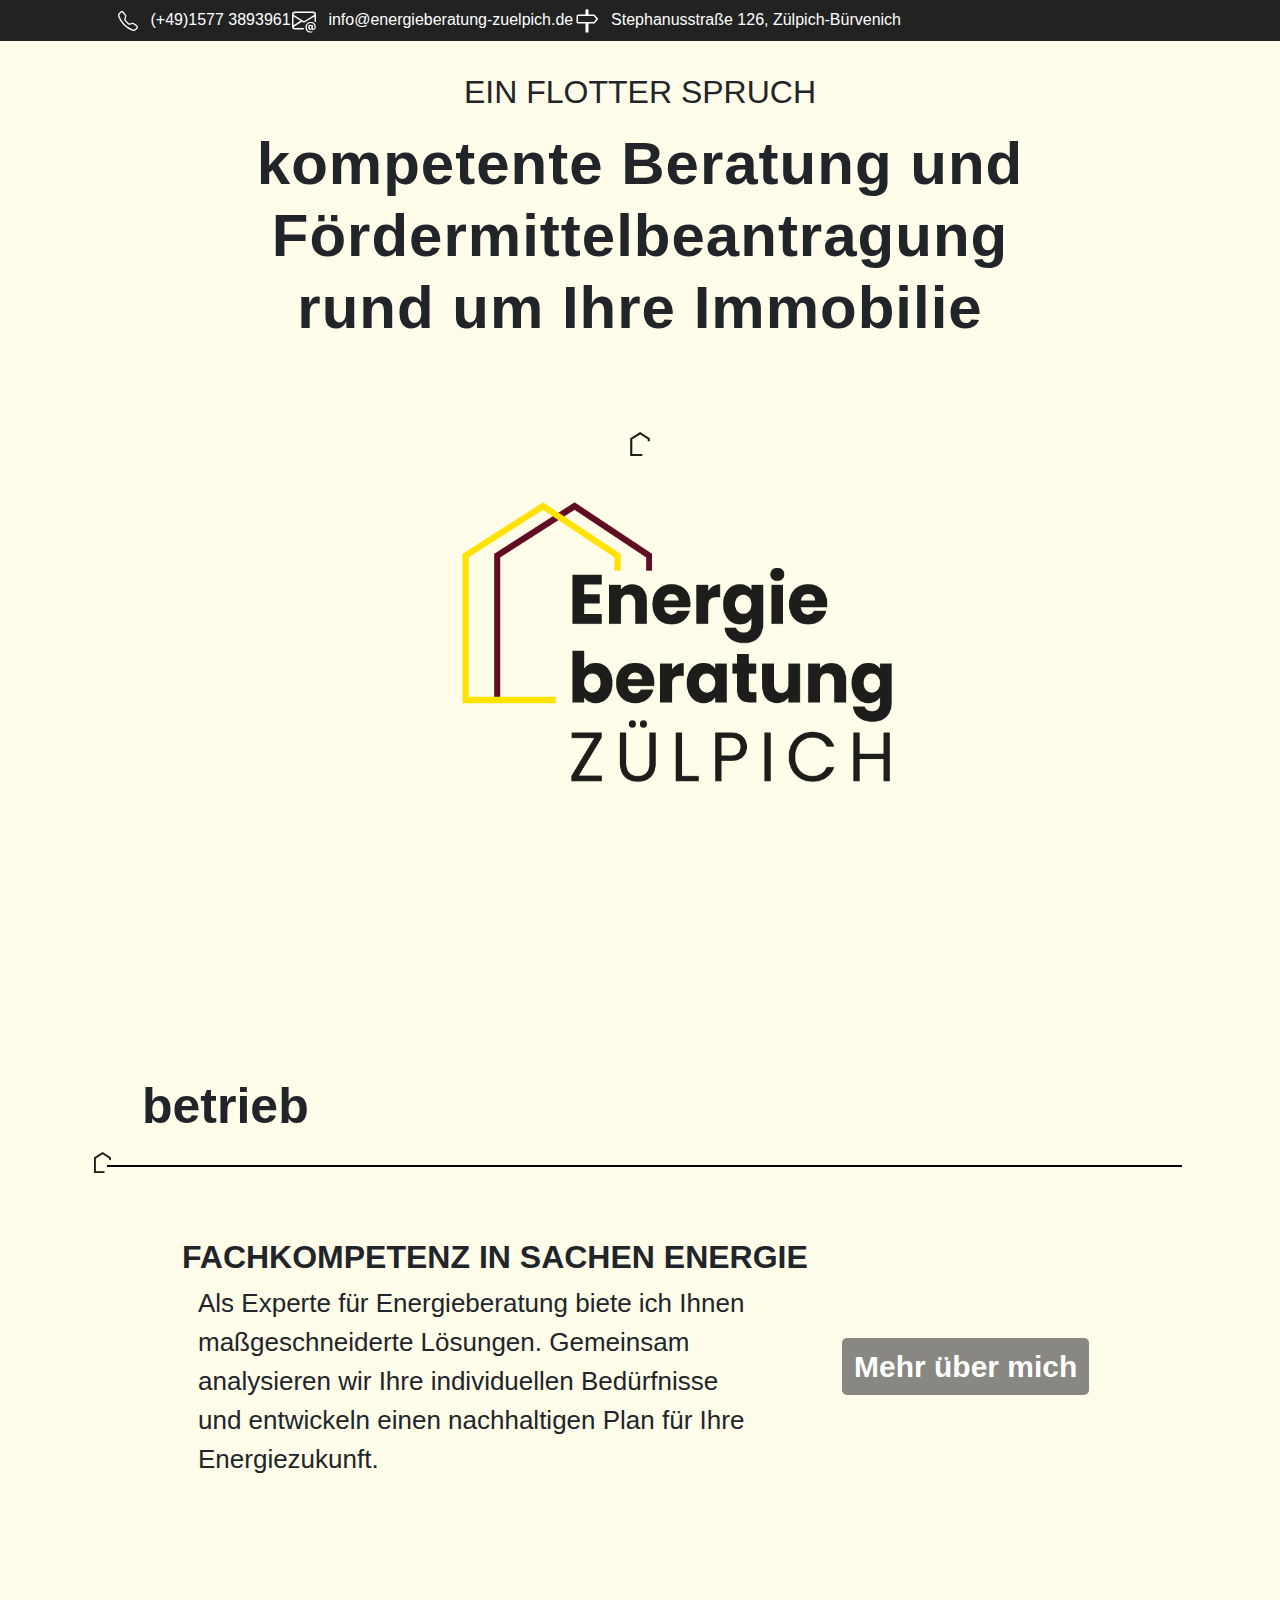
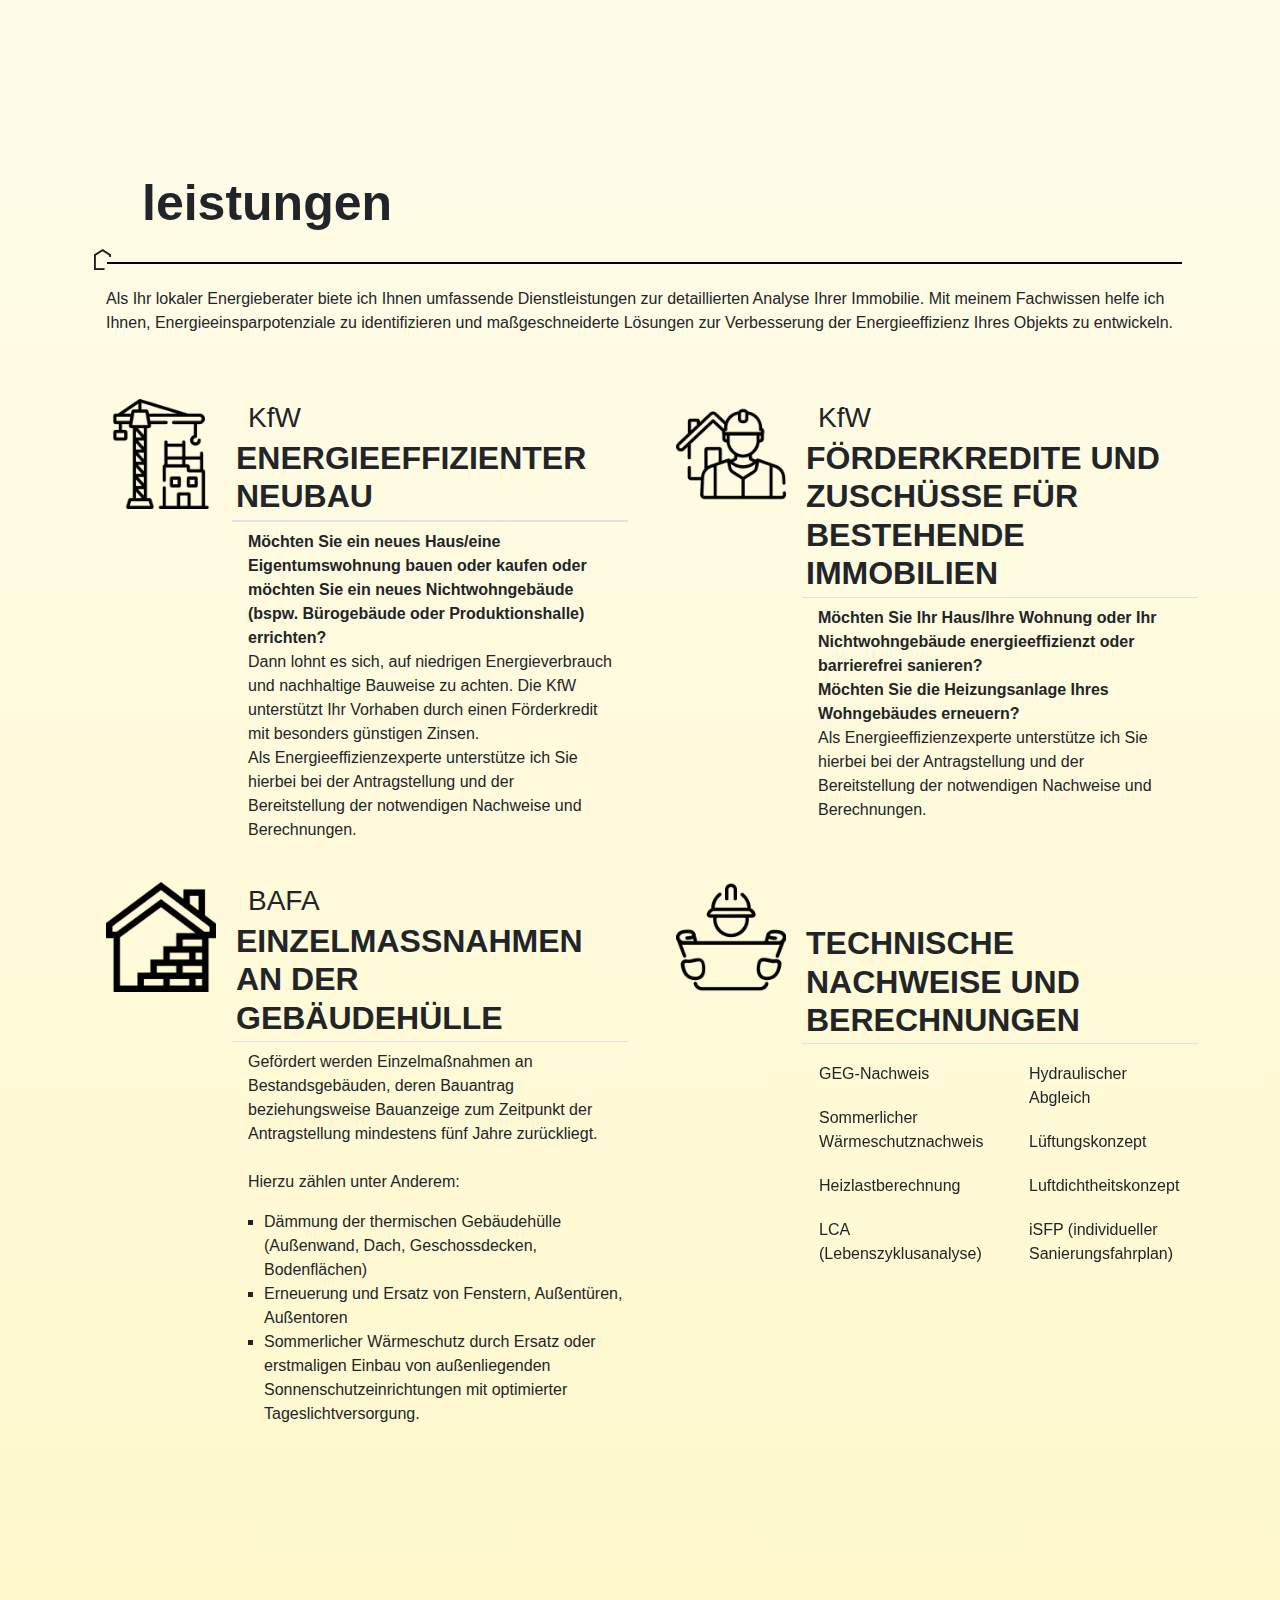
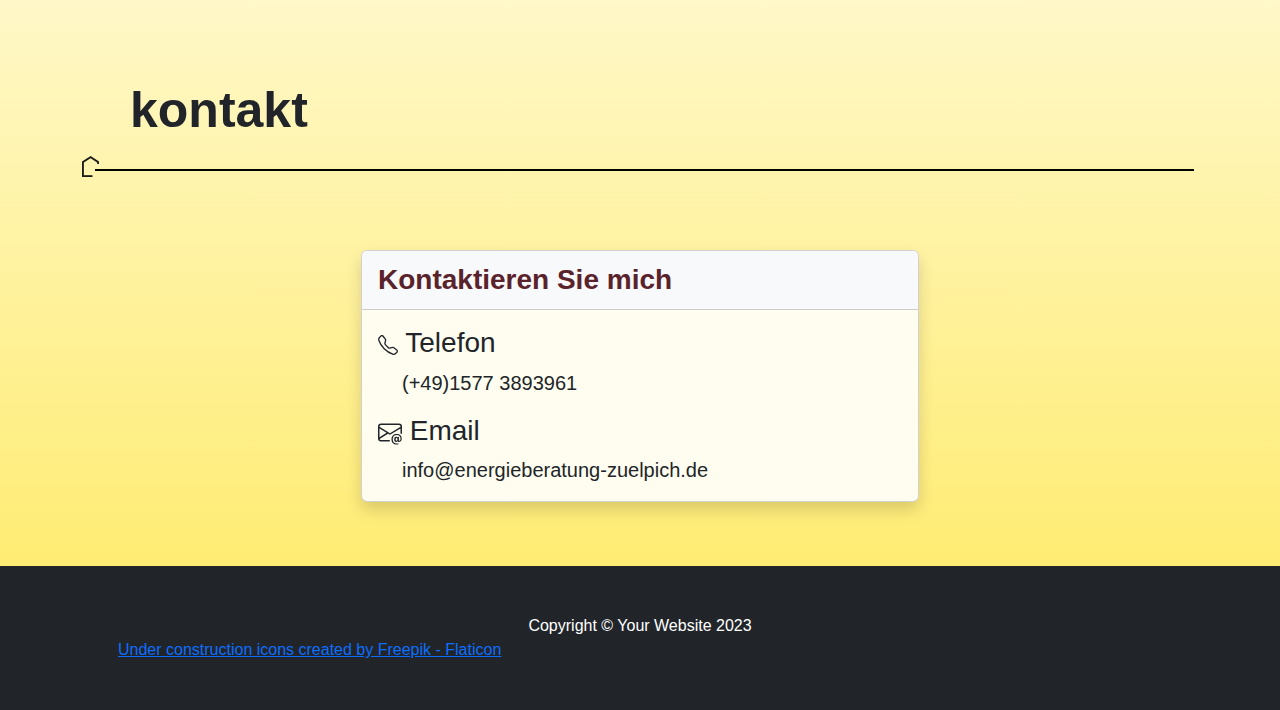
==== index.html @ c2e5af27 "design update;" ====
<!doctype html>
<html lang="en">
  <head>
    <meta charset="utf-8" />
    <meta
      name="viewport"
      content="width=device-width, initial-scale=1, shrink-to-fit=no"
    />
    <meta name="description" content="" />
    <meta name="author" content="" />
    <title>Business Frontpage - Start Bootstrap Template</title>
    <!-- Favicon-->
    <link rel="icon" type="image/x-icon" href="assets/favicon.ico" />
    <!-- Bootstrap icons-->
    <link
      href="https://cdn.jsdelivr.net/npm/bootstrap-icons@1.4.1/font/bootstrap-icons.css"
      rel="stylesheet"
    />
    <!-- Core theme CSS (includes Bootstrap)-->
    <link href="css/styles.css" rel="stylesheet" />

    <style>

    </style>
    <link rel="stylesheet" href="css/main.css" />
    <link rel="stylesheet" href="css/title.css" />
    <link rel="stylesheet" href="css/line.css" />
    <link rel="stylesheet" href="css/headline.css" />
  </head>
  <body>

    <div class="offcanvas offcanvas-end about-offcanvas w-50" tabindex="-1" id="offcanvasExample" aria-labelledby="offcanvasExampleLabel">
      <div class="offcanvas-header">
        <!--<h5 class="about-title text-uppercase border-bottom border-2 mt-3 ms-1" id="offcanvasExampleLabel">Über mich</h5>-->
        <h1 class="pb-3 fw-bold section-divider">über mich</h1>
        <button type="button" class="btn-close" data-bs-dismiss="offcanvas" aria-label="Close"></button>
      </div>
      <div class="offcanvas-body">
        <span class="h3 ms-3 fw-bold text-uppercase">
          Stefan Foemer
        </span>
        <p class="about-text pt-3 ps-3 text-start">
          
          Als Energieberater stehe ich Ihnen mit einer umfassenden Ausbildung zur Seite. 
          <img src="assets/IMG_4346.jpg" class="about-image m-4" alt="author" height="200rem" />
        </p>
        <p class="about-text ps-3 text-start">
          Nach dem Abschluss meines dualen Bachelorstudiums in Bauingenieurwesen bei der <b>Deutschen Bahn AG</b> und der
          <b>Bergischen Universität Wuppertal</b>, absolvierte ich mein Masterstudium in Bauingenieurwesen an der <b>RWTH Aaachen</b>.
        </p>
        <p class="about-text ps-3 text-start">
          Beruflich habe ich seit 2012 regelmäßig <b>Schreinermeister Christoph Hoscheid</b> bei Montagearbeiten zur Seite gestanden.
          Nach meiner dreijährigen Werkstudententätigkeit in der Energieberatung im <b>Ingenieurbüro Blaschke</b> in Herzogenrath fing ich 
          die Bauleitung im <b>Ingenieurbüro Monath</b> in Kreuzau an, in der ich bis heute tätig bin. 
        </p>
        <p class="about-text ps-3 text-start">
          Seit 2023 bin selbstständiger Energieberater mit der <b>Energieberatung-Zülpich</b>.

        </p>
      </div>
      </div>
    </div>


    <!-- Responsive navbar-->

    <nav class="navbar navbar-expand-lg navbar-dark">
      <div class="container d-flex px-5">
        <div class="col-9 d-flex justify-content-between">
          <div>
            <svg
              xmlns="http://www.w3.org/2000/svg"
              width="20"
              height="20"
              fill="white"
              class="bi bi-telephone"
              viewBox="0 0 16 16"
            >
              <path
                d="M3.654 1.328a.678.678 0 0 0-1.015-.063L1.605 2.3c-.483.484-.661 1.169-.45 1.77a17.6 17.6 0 0 0 4.168 6.608 17.6 17.6 0 0 0 6.608 4.168c.601.211 1.286.033 1.77-.45l1.034-1.034a.678.678 0 0 0-.063-1.015l-2.307-1.794a.68.68 0 0 0-.58-.122l-2.19.547a1.75 1.75 0 0 1-1.657-.459L5.482 8.062a1.75 1.75 0 0 1-.46-1.657l.548-2.19a.68.68 0 0 0-.122-.58zM1.884.511a1.745 1.745 0 0 1 2.612.163L6.29 2.98c.329.423.445.974.315 1.494l-.547 2.19a.68.68 0 0 0 .178.643l2.457 2.457a.68.68 0 0 0 .644.178l2.189-.547a1.75 1.75 0 0 1 1.494.315l2.306 1.794c.829.645.905 1.87.163 2.611l-1.034 1.034c-.74.74-1.846 1.065-2.877.702a18.6 18.6 0 0 1-7.01-4.42 18.6 18.6 0 0 1-4.42-7.009c-.362-1.03-.037-2.137.703-2.877z"
              />
            </svg>
            <span class="text-white ms-2">(+49)1577 3893961</span>
          </div>
          <div>
            <svg
              xmlns="http://www.w3.org/2000/svg"
              width="24"
              height="25"
              fill="white"
              class="bi bi-envelope-at"
              viewBox="0 0 16 16"
            >
              <path
                d="M2 2a2 2 0 0 0-2 2v8.01A2 2 0 0 0 2 14h5.5a.5.5 0 0 0 0-1H2a1 1 0 0 1-.966-.741l5.64-3.471L8 9.583l7-4.2V8.5a.5.5 0 0 0 1 0V4a2 2 0 0 0-2-2zm3.708 6.208L1 11.105V5.383zM1 4.217V4a1 1 0 0 1 1-1h12a1 1 0 0 1 1 1v.217l-7 4.2z"
              />
              <path
                d="M14.247 14.269c1.01 0 1.587-.857 1.587-2.025v-.21C15.834 10.43 14.64 9 12.52 9h-.035C10.42 9 9 10.36 9 12.432v.214C9 14.82 10.438 16 12.358 16h.044c.594 0 1.018-.074 1.237-.175v-.73c-.245.11-.673.18-1.18.18h-.044c-1.334 0-2.571-.788-2.571-2.655v-.157c0-1.657 1.058-2.724 2.64-2.724h.04c1.535 0 2.484 1.05 2.484 2.326v.118c0 .975-.324 1.39-.639 1.39-.232 0-.41-.148-.41-.42v-2.19h-.906v.569h-.03c-.084-.298-.368-.63-.954-.63-.778 0-1.259.555-1.259 1.4v.528c0 .892.49 1.434 1.26 1.434.471 0 .896-.227 1.014-.643h.043c.118.42.617.648 1.12.648m-2.453-1.588v-.227c0-.546.227-.791.573-.791.297 0 .572.192.572.708v.367c0 .573-.253.744-.564.744-.354 0-.581-.215-.581-.8Z"
              />
            </svg>
            <span class="text-white ms-2"
              >info@energieberatung-zuelpich.de</span
            >
          </div>

          <div>
            <svg
              xmlns="http://www.w3.org/2000/svg"
              width="24"
              height="25"
              fill="white"
              class="bi bi-signpost"
              viewBox="0 0 16 16"
            >
              <path
                d="M7 1.414V4H2a1 1 0 0 0-1 1v4a1 1 0 0 0 1 1h5v6h2v-6h3.532a1 1 0 0 0 .768-.36l1.933-2.32a.5.5 0 0 0 0-.64L13.3 4.36a1 1 0 0 0-.768-.36H9V1.414a1 1 0 0 0-2 0M12.532 5l1.666 2-1.666 2H2V5z"
              />
            </svg>
            <span class="text-white ms-2"
              >Stephanusstraße 126, Zülpich-Bürvenich</span
            >
          </div>
        </div>
      </div>
    </nav>

    <!-- Header-->

    <header class="">
      <div class="d-flex justify-content-center align-items-center">
        <div class="col-sm-8 col-xs-12">
          <h2 class="text-uppercase mb-3">ein flotter Spruch</h2>
          <h1 class="custom-title">kompetente Beratung und Fördermittelbeantragung rund um Ihre Immobilie</h1>
          <div class="wrapper" id="wrapper">
            <div id="header-line" class="line-container d-flex">
              <div class="line line-left"></div>
              <div class="line line-right"></div>
            </div>
            <img
              id="testjo"
              class=""
              src="assets/icons/EBZ_Logo_RGB_icon.svg"
              alt="development icon"
              width="25px"
            />
          </div>
          <div class="d-flex justify-content-center pt-3">
            <div class="d-flex col-lg-5">
              <img
                src="assets/EBZ_Logo_RGB.png"
                class=""
                height="280px"
                width="430px"
              />
            </div>
          </div>
        </div>
      </div>
    </header>
    <!--<section class="diffusion-section"></section>-->


    
    <!--Introduction Section 1-->
    <section class="intro-section" id="intro">
      <div class="container">
        <div class="divider" id="first-divider">
          <div class="container">
            <h1 class="ps-5 fw-bold section-divider">betrieb</h1>
          </div>
          <div class="container d-flex align-items-center">
            <div class="icon">
              <img
                class="filter-grayscale"
                src="assets/icons/EBZ_Logo_RGB_icon.svg"
                alt="development icon"
                width="17px"
              />
            </div>
            <div class="line-container2" id="lineContainer">
              <div class="line2"></div>
            </div>
          </div>
        </div>

        <div class="intro-box">
          <div class="row">
            <div class="col-8">
              
              <h1 class="intro-heading text-uppercase">
                Fachkompetenz in Sachen Energie
              </h1> 
              <p class="intro-font ps-3 text-left">
                Als Experte für Energieberatung biete ich Ihnen maßgeschneiderte Lösungen. 
                Gemeinsam analysieren wir Ihre individuellen Bedürfnisse und entwickeln einen nachhaltigen Plan für Ihre Energiezukunft.
              </p>
            </div>
            <div class="col-auto d-flex align-items-center">
              <button type="button" class="btn button-font border-0 bg-effect" type="button" data-bs-toggle="offcanvas" data-bs-target="#offcanvasExample" aria-controls="offcanvasExample">
                Mehr über mich
              </button> 
            </div>
            <!--
            <p class="d-inline-flex gap-1">
              <a class="btn btn-primary" data-bs-toggle="collapse" href="#collapseExample" role="button" aria-expanded="false" aria-controls="collapseExample">
                Link with href
              </a>
              <button class="btn btn-primary" type="button" data-bs-toggle="collapse" data-bs-target="#collapseExample" aria-expanded="false" aria-controls="collapseExample">
                Button with data-bs-target
              </button>
            </p>
            <div class="collapse" id="collapseExample">
              <div class="card card-body">
                Some placeholder content for the collapse component. This panel is hidden by default but revealed when the user activates the relevant trigger.
              </div>
            </div>
            -->
          </div>
        </div>
      </div>
    </section>


    <!--EBZ Divider-->


    <!-- Features section-->
    <section class="feature-section" id="features">
      <!--
      <div class="container  my-5">
        <div class="row gx-4">
          <div class="col-md-6 mb-5 mb-lg-0">
            <div
              class="d-flex feature bg-primary bg-gradie        <h1 class="pb-2  fw-bold section-divider">
          Kontakt
        </h1>
        <script>
          document.addEventListener("DOMContentLoaded", function() {
            const observer = new IntersectionObserver((entries) => {
              entries.forEach(entry => {
                if (entry.isIntersecting) {
                  entry.target.classList.add("fade-in-left-to-right");
                }
              });
            }, {
              threshold: 0.1 // Trigger when 10% of the element is in the viewport
            });
        
            const target = document.querySelector("h1.section-divider");
            observer.observe(target);
          });
        </script>on"></i>
            </div>
            <h2 class="h2 text-left feature-title">KfW - Energieeffizienter Neubau</h2>
            <p class="d-flex text-left feature-font">
              Paragraph of text beneath the heading to explain the heading.
              We'll add onto it with another sentence and probably just keep
              going until we run out of words.
            </p>
          </div>
          <div class="col-md-6 mb-5 mb-lg-0">
            <div
              class="feature bg-primary bg-gradient text-white rounded-3 mb-3"
            >
              <i class="bi bi-building"></i>
            </div>
            <h2 class="h2 text-left feature-title">KfW - Förderkredite und Zuschüsse für bestehende Immobilien</h2>
            <p class="feature-font">
              Paragraph of text beneath the heading to explain the heading.
              We'll add onto it with another sentence and probably just keep
              going until we run out of words.
            </p>
          </div>
        </div>
        <div class="row gx-4 mt-5">
          <div class="col-md-6 mb-5 mb-lg-0">
            <div
              class="feature bg-primary bg-gradient text-white rounded-3 mb-3"
            >
              <i class="bi bi-toggles2"></i>
            </div>
            <h2 class="h2 text-left feature-title">BAFA - Einzelmaßnahmen an der Gebäudehülle</h2>
            <p class="feature-font">
              Paragraph of text beneath the heading to explain the heading.
              We'll add onto it with another sentence and probably just keep
              going until we run out of words.
            </p>
          </div>
          <div class="col-md-6 mb-5 mb-lg-0">
            <div
              class="feature bg-primary bg-gradient text-white rounded-3 mb-3"
            >
              <i class="bi bi-collection"></i>
            </div>
            <h2 class="h2 text-left feature-title">Technische Nachweise/Berechnungen</h2>
            <div class="row">
              <div class="col-md-6">
                <ul class="transparent-list feature-font">
                  <li>GEG-Nachweis</li>
                  <li>Sommerlicher Wärmeschutznachweis</li>
                  <li>Heizlastberechnung</li>
                </ul>
              </div>
              <div class="col-md-6">
                <ul class="transparent-list feature-font">
                  <li>Hydraulischer Abgleich</li>
                  <li>Lüftungskonzept</li>
                  <li>Luftdichtheitskonzept</li>
                </ul>
              </div>
            </div>
            
          </div>
        </div>
        </div>
      </div>
    -->

      <!--FEATURE VERSION 2-->
      <!-------------------------------------------------------------------------------------->
      <div class="container">
        <div class="divider">
          <div class="container">
            <h1 class="ps-5 fw-bold section-divider">leistungen</h1>
          </div>
          <div class="container d-flex align-items-center">
            <div class="icon">
              <img
                class="filter-grayscale"
                src="assets/icons/EBZ_Logo_RGB_icon.svg"
                alt="development icon"
                width="17px"
              />
            </div>
            <div class="line-container2" id="lineContainer">
              <div class="line2"></div>
            </div>
          </div>
        </div>
    

        <!--<h1 class="pb-3 fw-bold section-divider">leistungen</h1>-->
        <p class="px-4 pt-3 text-left pt-2 feature-font">
          Als Ihr lokaler Energieberater biete ich Ihnen umfassende
          Dienstleistungen zur detaillierten Analyse Ihrer Immobilie. Mit meinem
          Fachwissen helfe ich Ihnen, Energieeinsparpotenziale zu identifizieren
          und maßgeschneiderte Lösungen zur Verbesserung der Energieeffizienz
          Ihres Objekts zu entwickeln.
        </p>
        <div class="row g-4 py-5 row-cols-1 row-cols-lg-2">
          <div class="col d-flex align-items-start">
            <div
              class="icon-square text-body-emphasis bg-body-secondary d-inline-flex align-items-center justify-content-center fs-4 flex-shrink-0 me-3"
            >
              <svg class="bi" width="1em" height="1em">
                <img
                  src="assets/icons/building.png"
                  alt="development icon"
                  width="110px"
                />
              </svg>
            </div>
            <div>
              <h3
                class="text-body-emphasis feature-title border-bottom border-2"
              >
                <span class="h3 ms-3">KfW</span><br />
                <div class="bg-effect p-1">
                  <span class="h2 fw-bold text-uppercase">
                    Energieeffizienter Neubau
                  </span>
                </div>
              </h3>
              <p class="feature-font mx-3">
                <b>Möchten Sie ein neues Haus/eine Eigentumswohnung bauen oder kaufen oder möchten Sie ein neues Nichtwohngebäude (bspw. Bürogebäude oder Produktionshalle) errichten? </b>
                <br>
                Dann lohnt es sich, auf niedrigen Energie­verbrauch und nach­haltige Bau­weise zu achten.
                Die KfW unter­stützt Ihr Vor­haben durch einen Förder­kredit mit besonders günstigen Zinsen.
                <br>
                Als Energieeffizienzexperte unterstütze ich Sie hierbei bei der Antragstellung und der Bereitstellung der notwendigen Nachweise und Berechnungen.
              </p>

            </div>
          </div>
          <div class="col d-flex align-items-start column-offset">
            <div
              class="icon-square text-body-emphasis bg-body-secondary d-inline-flex align-items-center justify-content-center fs-4 flex-shrink-0 me-3"
            >
              <svg class="bi" width="1em" height="1em">
                <img
                  src="assets/icons/house.png"
                  alt="development icon"
                  width="110px"
                />
              </svg>
            </div>
            <div>
              <h3 class="text-body-emphasis feature-title border-bottom">
                <span class="h3 ms-3">KfW</span><br />
                <div class="bg-effect p-1">
                  <span class="h2 fw-bold text-uppercase">
                    Förderkredite und Zuschüsse für bestehende Immobilien
                  </span>
                </div>
              </h3>
              <p class="feature-font mx-3">
                <b>Möchten Sie Ihr Haus/Ihre Wohnung oder Ihr Nichtwohngebäude energieeffizienzt oder barrierefrei sanieren?</b>
                <br>
                <b>Möchten Sie die Heizungsanlage Ihres Wohngebäudes erneuern?</b>
                <br>
                Als Energieeffizienzexperte unterstütze ich Sie hierbei bei der Antragstellung und der Bereitstellung der notwendigen Nachweise und Berechnungen.
              </p>
            </div>
          </div>
          <div class="col d-flex align-items-start column-offset2">
            <div
              class="icon-square text-body-emphasis bg-body-secondary d-inline-flex align-items-center justify-content-center fs-4 flex-shrink-0 me-3"
            >
              <svg class="bi" width="1em" height="1em">
                <img
                  src="assets/icons/construction.png"
                  alt="development icon"
                  width="110px"
                />
              </svg>
            </div>
            <div>
              <h3 class="text-body-emphasis feature-title border-bottom">
                <span class="h3 ms-3">BAFA</span><br />
                <div class="bg-effect p-1">
                  <span class="h2 fw-bold text-uppercase"
                    >Einzelmaßnahmen an der Gebäudehülle</span
                  >
                </div>
              </h3>
              <p class="feature-font mx-3">
                Gefördert werden Einzelmaßnahmen an Bestandsgebäuden,
                deren Bauantrag beziehungsweise Bauanzeige zum Zeitpunkt der Antragstellung mindestens fünf Jahre zurückliegt.
                <br><br>
                Hierzu zählen unter Anderem:
              </p>
              <ul>
                <li>Dämmung der thermischen Gebäudehülle (Außenwand, Dach, Geschossdecken, Bodenflächen)</li>
                <li>Erneuerung und Ersatz von Fenstern, Außentüren, Außentoren</li>
                <li>Sommerlicher Wärmeschutz durch Ersatz oder erstmaligen Einbau von außenliegenden Sonnenschutzeinrichtungen mit optimierter Tageslichtversorgung.</li>
              </ul>
            </div>
          </div>
          <div class="col d-flex align-items-start column-offset3">
            <div
              class="icon-square text-body-emphasis bg-body-secondary d-inline-flex align-items-center justify-content-center fs-4 flex-shrink-0 me-3"
            >
              <svg class="bi" width="1em" height="1em">
                <img
                  src="assets/icons/engineer.png"
                  alt="development icon"
                  width="110px"
                />
              </svg>
            </div>
            <div>
              <h3 class="text-body-emphasis feature-title border-bottom">
                <div class=" p-1"> 
                  <span class="h2 fw-bold text-uppercase"
                    ><br /><div class="bg-effect">Technische Nachweise und Berechnungen</div></span
                  >
                </div>
              </h3>
              <div class="row">
                <div class="col-md-6">
                  <ul class="transparent-list feature-font">
                    <li>GEG-Nachweis</li>
                    <li>Sommerlicher Wärmeschutznachweis</li>
                    <li>Heizlastberechnung</li>
                    <li>LCA (Lebenszyklusanalyse)</li>
                  </ul>
                </div>
                <div class="col-md-6">
                  <ul class="transparent-list feature-font">
                    <li>Hydraulischer Abgleich</li>
                    <li>Lüftungskonzept</li>
                    <li>Luftdichtheitskonzept</li>
                    <li>iSFP (individueller Sanierungsfahrplan)</li>
                  </ul>
                </div>
              </div>
            </div>
          </div>
        </div>
        <div class="row g-4 py-5 row-cols-1 row-cols-lg-3"></div>
      </div>
    </section>
    <!---------------------------------------------->
    <div class="contact-section">
      <!--EBZ Divider-->
    <!--EBZ Divider-->

    <div class="divider">
      <div class="container">
        <h1 class="ps-5 fw-bold section-divider">kontakt</h1>
      </div>
      <div class="container d-flex align-items-center">
        <div class="icon">
          <img
            class="filter-grayscale"
            src="assets/icons/EBZ_Logo_RGB_icon.svg"
            alt="development icon"
            width="17px"
          />
        </div>
        <div class="line-container2" id="lineContainer">
          <div class="line2"></div>
        </div>
      </div>
    </div>

      <!-- Contact section-->
      <section class="pt-4 gradient-section2">
        <div class="container">
          <!--
        <div class="d-flex justify-content-center">
          <div class="d-flex">
            <div
              class="position-relative p-3 bg-body border border-dashed rounded-5 shadow-sm"
            >
              <h2 class="p-4 fw-bold text-body-emphasis">
                Kontaktieren Sie mich
              </h2>
              <div class="text-center mb-4">
                <div class="fs-4 fw-semibold">
                  <svg
                    xmlns="http://www.w3.org/2000/svg"
                    width="24"
                    height="25"
                    fill="currentColor"
                    class="bi bi-envelope-at"
                    viewBox="0 0 16 16"
                  >
                    <path
                      d="M2 2a2 2 0 0 0-2 2v8.01A2 2 0 0 0 2 14h5.5a.5.5 0 0 0 0-1H2a1 1 0 0 1-.966-.741l5.64-3.471L8 9.583l7-4.2V8.5a.5.5 0 0 0 1 0V4a2 2 0 0 0-2-2zm3.708 6.208L1 11.105V5.383zM1 4.217V4a1 1 0 0 1 1-1h12a1 1 0 0 1 1 1v.217l-7 4.2z"
                    />
                    <path
                      d="M14.247 14.269c1.01 0 1.587-.857 1.587-2.025v-.21C15.834 10.43 14.64 9 12.52 9h-.035C10.42 9 9 10.36 9 12.432v.214C9 14.82 10.438 16 12.358 16h.044c.594 0 1.018-.074 1.237-.175v-.73c-.245.11-.673.18-1.18.18h-.044c-1.334 0-2.571-.788-2.571-2.655v-.157c0-1.657 1.058-2.724 2.64-2.724h.04c1.535 0 2.484 1.05 2.484 2.326v.118c0 .975-.324 1.39-.639 1.39-.232 0-.41-.148-.41-.42v-2.19h-.906v.569h-.03c-.084-.298-.368-.63-.954-.63-.778 0-1.259.555-1.259 1.4v.528c0 .892.49 1.434 1.26 1.434.471 0 .896-.227 1.014-.643h.043c.118.42.617.648 1.12.648m-2.453-1.588v-.227c0-.546.227-.791.573-.791.297 0 .572.192.572.708v.367c0 .573-.253.744-.564.744-.354 0-.581-.215-.581-.8Z"
                    />
                  </svg>
                  Email
                </div>
                <span class="">StefanRoemer@watis.de</span>

                <div class="fs-4 pt-3 fw-semibold">
                  <svg
                    xmlns="http://www.w3.org/2000/svg"
                    width="20"
                    height="20"
                    fill="currentColor"
                    class="bi bi-telephone"
                    viewBox="0 0 16 16"
                  >
                    <path
                      d="M3.654 1.328a.678.678 0 0 0-1.015-.063L1.605 2.3c-.483.484-.661 1.169-.45 1.77a17.6 17.6 0 0 0 4.168 6.608 17.6 17.6 0 0 0 6.608 4.168c.601.211 1.286.033 1.77-.45l1.034-1.034a.678.678 0 0 0-.063-1.015l-2.307-1.794a.68.68 0 0 0-.58-.122l-2.19.547a1.75 1.75 0 0 1-1.657-.459L5.482 8.062a1.75 1.75 0 0 1-.46-1.657l.548-2.19a.68.68 0 0 0-.122-.58zM1.884.511a1.745 1.745 0 0 1 2.612.163L6.29 2.98c.329.423.445.974.315 1.494l-.547 2.19a.68.68 0 0 0 .178.643l2.457 2.457a.68.68 0 0 0 .644.178l2.189-.547a1.75 1.75 0 0 1 1.494.315l2.306 1.794c.829.645.905 1.87.163 2.611l-1.034 1.034c-.74.74-1.846 1.065-2.877.702a18.6 18.6 0 0 1-7.01-4.42 18.6 18.6 0 0 1-4.42-7.009c-.362-1.03-.037-2.137.703-2.877z"
                    />
                  </svg>
                  Telefon
                </div>
                <div class="">015785305016</div>
              </div>
            </div>
          </div>
        </div>
        -->
          <div class="py-5 d-flex justify-content-center">
            <div class="col-10 col-sm-8 col-md-6">
              <div class="card mb-3 shadow">
                <div class="card-header fw-bold bg-light custom-text fs-3">
                  Kontaktieren Sie mich
                </div>
                <div class="card-body">
                  <h3 class="card-title">
                    <svg
                      xmlns="http://www.w3.org/2000/svg"
                      width="20"
                      height="20"
                      fill="currentColor"
                      class="bi bi-telephone"
                      viewBox="0 0 16 16"
                    >
                      <path
                        d="M3.654 1.328a.678.678 0 0 0-1.015-.063L1.605 2.3c-.483.484-.661 1.169-.45 1.77a17.6 17.6 0 0 0 4.168 6.608 17.6 17.6 0 0 0 6.608 4.168c.601.211 1.286.033 1.77-.45l1.034-1.034a.678.678 0 0 0-.063-1.015l-2.307-1.794a.68.68 0 0 0-.58-.122l-2.19.547a1.75 1.75 0 0 1-1.657-.459L5.482 8.062a1.75 1.75 0 0 1-.46-1.657l.548-2.19a.68.68 0 0 0-.122-.58zM1.884.511a1.745 1.745 0 0 1 2.612.163L6.29 2.98c.329.423.445.974.315 1.494l-.547 2.19a.68.68 0 0 0 .178.643l2.457 2.457a.68.68 0 0 0 .644.178l2.189-.547a1.75 1.75 0 0 1 1.494.315l2.306 1.794c.829.645.905 1.87.163 2.611l-1.034 1.034c-.74.74-1.846 1.065-2.877.702a18.6 18.6 0 0 1-7.01-4.42 18.6 18.6 0 0 1-4.42-7.009c-.362-1.03-.037-2.137.703-2.877z"
                      />
                    </svg>
                    Telefon
                  </h3>
                  <p class="ms-4 contact-info">(+49)1577 3893961</p>
                  <h3 class="card-title">
                    <svg
                      xmlns="http://www.w3.org/2000/svg"
                      width="24"
                      height="25"
                      fill="currentColor"
                      class="bi bi-envelope-at"
                      viewBox="0 0 16 16"
                    >
                      <path
                        d="M2 2a2 2 0 0 0-2 2v8.01A2 2 0 0 0 2 14h5.5a.5.5 0 0 0 0-1H2a1 1 0 0 1-.966-.741l5.64-3.471L8 9.583l7-4.2V8.5a.5.5 0 0 0 1 0V4a2 2 0 0 0-2-2zm3.708 6.208L1 11.105V5.383zM1 4.217V4a1 1 0 0 1 1-1h12a1 1 0 0 1 1 1v.217l-7 4.2z"
                      />
                      <path
                        d="M14.247 14.269c1.01 0 1.587-.857 1.587-2.025v-.21C15.834 10.43 14.64 9 12.52 9h-.035C10.42 9 9 10.36 9 12.432v.214C9 14.82 10.438 16 12.358 16h.044c.594 0 1.018-.074 1.237-.175v-.73c-.245.11-.673.18-1.18.18h-.044c-1.334 0-2.571-.788-2.571-2.655v-.157c0-1.657 1.058-2.724 2.64-2.724h.04c1.535 0 2.484 1.05 2.484 2.326v.118c0 .975-.324 1.39-.639 1.39-.232 0-.41-.148-.41-.42v-2.19h-.906v.569h-.03c-.084-.298-.368-.63-.954-.63-.778 0-1.259.555-1.259 1.4v.528c0 .892.49 1.434 1.26 1.434.471 0 .896-.227 1.014-.643h.043c.118.42.617.648 1.12.648m-2.453-1.588v-.227c0-.546.227-.791.573-.791.297 0 .572.192.572.708v.367c0 .573-.253.744-.564.744-.354 0-.581-.215-.581-.8Z"
                      />
                    </svg>
                    Email
                  </h3>
                  <span class="ms-4 contact-info"
                    >info@energieberatung-zuelpich.de</span
                  >
                </div>
              </div>
            </div>
          </div>
        </div>
      </section>
    </div>
    <!-- Footer-->
    <footer class="py-5 bg-dark">
      <div class="container px-5">
        <p class="m-0 text-center text-white">
          Copyright &copy; Your Website 2023
        </p>
        <a
          href="https://www.flaticon.com/free-icons/under-construction"
          title="under construction icons"
          >Under construction icons created by Freepik - Flaticon</a
        >
      </div>
    </footer>
    <!-- Bootstrap core JS-->
    <script src="https://cdn.jsdelivr.net/npm/bootstrap@5.2.3/dist/js/bootstrap.bundle.min.js"></script>

    <script src="https://ajax.googleapis.com/ajax/libs/jquery/3.7.1/jquery.min.js"></script>
    <!-- Core theme JS-->

    <script src="js/scripts.js"></script>
    <!-- * * * * * * * * * * * * * * * * * * * * * * * * * * * * * * * * * * * * * * * *-->
    <!-- * *                               SB Forms JS                               * *-->
    <!-- * * Activate your form at https://startbootstrap.com/solution/contact-forms * *-->
    <!-- * * * * * * * * * * * * * * * * * * * * * * * * * * * * * * * * * * * * * * * *-->
    <script src="https://cdn.startbootstrap.com/sb-forms-latest.js"></script>

    <script>
      document.addEventListener("DOMContentLoaded", function () {
        const observer = new IntersectionObserver(
          (entries) => {
            entries.forEach((entry) => {
              if (entry.isIntersecting) {
                entry.target.classList.add("fade-in-left-to-right");
              }
            });
          },
          {
            threshold: 0.1, // Trigger when 10% of the element is in the viewport
          }
        );

        // Alle Elemente auswählen, die beobachtet werden sollen
        const targets = document.querySelectorAll("h1.section-divider");

        // Den Observer auf jedes Ziel-Element anwenden
        targets.forEach((target) => {
          observer.observe(target);
        });
      });
    </script>
  </body>
</html>
---- css/styles.css ----
@charset "UTF-8";
@import url('https://fonts.googleapis.com/css2?family=Roboto:ital,wght@0,100;0,300;0,400;0,500;0,700;0,900;1,100;1,300;1,400;1,500;1,700;1,900&display=swap');
/*!
* Start Bootstrap - Business Frontpage v5.0.9 (https://startbootstrap.com/template/business-frontpage)
* Copyright 2013-2023 Start Bootstrap
* Licensed under MIT (https://github.com/StartBootstrap/startbootstrap-business-frontpage/blob/master/LICENSE)
*/
/*!
 * Bootstrap  v5.2.3 (https://getbootstrap.com/)
 * Copyright 2011-2022 The Bootstrap Authors
 * Copyright 2011-2022 Twitter, Inc.
 * Licensed under MIT (https://github.com/twbs/bootstrap/blob/main/LICENSE)
 */
:root {
  --bs-blue: #0d6efd;
  --bs-indigo: #6610f2;
  --bs-purple: #6f42c1;
  --bs-pink: #d63384;
  --bs-red: #dc3545;
  --bs-orange: #fd7e14;
  --bs-yellow: #ffc107;
  --bs-green: #198754;
  --bs-teal: #20c997;
  --bs-cyan: #0dcaf0;
  --bs-black: #000;
  --bs-white: #fff;
  --bs-gray: #6c757d;
  --bs-gray-dark: #343a40;
  --bs-gray-100: #f8f9fa;
  --bs-gray-200: #e9ecef;
  --bs-gray-300: #dee2e6;
  --bs-gray-400: #ced4da;
  --bs-gray-500: #adb5bd;
  --bs-gray-600: #6c757d;
  --bs-gray-700: #495057;
  --bs-gray-800: #343a40;
  --bs-gray-900: #212529;
  --bs-primary: #0d6efd;
  --bs-secondary: #6c757d;
  --bs-success: #198754;
  --bs-info: #0dcaf0;
  --bs-warning: #ffc107;
  --bs-danger: #dc3545;
  --bs-light: #f8f9fa;
  --bs-dark: #212529;
  --bs-primary-rgb: 13, 110, 253;
  --bs-secondary-rgb: 108, 117, 125;
  --bs-success-rgb: 25, 135, 84;
  --bs-info-rgb: 13, 202, 240;
  --bs-warning-rgb: 255, 193, 7;
  --bs-danger-rgb: 220, 53, 69;
  --bs-light-rgb: 248, 249, 250;
  --bs-dark-rgb: 33, 37, 41;
  --bs-white-rgb: 255, 255, 255;
  --bs-black-rgb: 0, 0, 0;
  --bs-body-color-rgb: 33, 37, 41;
  --bs-body-bg-rgb: 255, 255, 255;
  --bs-font-sans-serif: system-ui, -apple-system, "Segoe UI", Roboto, "Helvetica Neue", "Noto Sans", "Liberation Sans", Arial, sans-serif, "Apple Color Emoji", "Segoe UI Emoji", "Segoe UI Symbol", "Noto Color Emoji";
  --bs-font-monospace: SFMono-Regular, Menlo, Monaco, Consolas, "Liberation Mono", "Courier New", monospace;
  --bs-gradient: linear-gradient(180deg, rgba(255, 255, 255, 0.15), rgba(255, 255, 255, 0));
  --bs-body-font-family: var(--bs-font-sans-serif);
  --bs-body-font-size: 1rem;
  --bs-body-font-weight: 400;
  --bs-body-line-height: 1.5;
  --bs-body-color: #212529;
  --bs-body-bg: #fff;
  --bs-border-width: 1px;
  --bs-border-style: solid;
  --bs-border-color: #dee2e6;
  --bs-border-color-translucent: rgba(0, 0, 0, 0.175);
  --bs-border-radius: 0.375rem;
  --bs-border-radius-sm: 0.25rem;
  --bs-border-radius-lg: 0.5rem;
  --bs-border-radius-xl: 1rem;
  --bs-border-radius-2xl: 2rem;
  --bs-border-radius-pill: 50rem;
  --bs-link-color: #0d6efd;
  --bs-link-hover-color: #0a58ca;
  --bs-code-color: #d63384;
  --bs-highlight-bg: #fff3cd;
}

*,
*::before,
*::after {
  box-sizing: border-box;
}

@media (prefers-reduced-motion: no-preference) {
  :root {
    scroll-behavior: smooth;
  }
}

body {
  margin: 0;
  font-family: var(--bs-body-font-family);
  font-size: var(--bs-body-font-size);
  font-weight: var(--bs-body-font-weight);
  line-height: var(--bs-body-line-height);
  color: var(--bs-body-color);
  text-align: var(--bs-body-text-align);
  background-color: var(--bs-body-bg);
  -webkit-text-size-adjust: 100%;
  -webkit-tap-highlight-color: rgba(0, 0, 0, 0);
}

hr {
  margin: 1rem 0;
  color: inherit;
  border: 0;
  border-top: 1px solid;
  opacity: 0.25;
}

h6, .h6, h5, .h5, h4, .h4, h3, .h3, h2, .h2, h1, .h1 {
  margin-top: 0;
  margin-bottom: 0.5rem;
  font-weight: 500;
  line-height: 1.2;
}

h1, .h1 {
  font-size: calc(1.375rem + 1.5vw);
}
@media (min-width: 1200px) {
  h1, .h1 {
    font-size: 2.5rem;
  }
}

h2, .h2 {
  font-size: calc(1.325rem + 0.9vw);
}
@media (min-width: 1200px) {
  h2, .h2 {
    font-size: 2rem;
  }
}

h3, .h3 {
  font-size: calc(1.3rem + 0.6vw);
}
@media (min-width: 1200px) {
  h3, .h3 {
    font-size: 1.75rem;
  }
}

h4, .h4 {
  font-size: calc(1.275rem + 0.3vw);
}
@media (min-width: 1200px) {
  h4, .h4 {
    font-size: 1.5rem;
  }
}

h5, .h5 {
  font-size: 1.25rem;
}

h6, .h6 {
  font-size: 1rem;
}

p {
  margin-top: 0;
  margin-bottom: 1rem;
}

abbr[title] {
  -webkit-text-decoration: underline dotted;
          text-decoration: underline dotted;
  cursor: help;
  -webkit-text-decoration-skip-ink: none;
          text-decoration-skip-ink: none;
}

address {
  margin-bottom: 1rem;
  font-style: normal;
  line-height: inherit;
}

ol,
ul {
  padding-left: 2rem;
}

ol,
ul,
dl {
  margin-top: 0;
  margin-bottom: 1rem;
}

ol ol,
ul ul,
ol ul,
ul ol {
  margin-bottom: 0;
}

dt {
  font-weight: 700;
}

dd {
  margin-bottom: 0.5rem;
  margin-left: 0;
}

blockquote {
  margin: 0 0 1rem;
}

b,
strong {
  font-weight: bolder;
}

small, .small {
  font-size: 0.875em;
}

mark, .mark {
  padding: 0.1875em;
  background-color: var(--bs-highlight-bg);
}

sub,
sup {
  position: relative;
  font-size: 0.75em;
  line-height: 0;
  vertical-align: baseline;
}

sub {
  bottom: -0.25em;
}

sup {
  top: -0.5em;
}

a {
  color: var(--bs-link-color);
  text-decoration: underline;
}
a:hover {
  color: var(--bs-link-hover-color);
}

a:not([href]):not([class]), a:not([href]):not([class]):hover {
  color: inherit;
  text-decoration: none;
}

pre,
code,
kbd,
samp {
  font-family: var(--bs-font-monospace);
  font-size: 1em;
}

pre {
  display: block;
  margin-top: 0;
  margin-bottom: 1rem;
  overflow: auto;
  font-size: 0.875em;
}
pre code {
  font-size: inherit;
  color: inherit;
  word-break: normal;
}

code {
  font-size: 0.875em;
  color: var(--bs-code-color);
  word-wrap: break-word;
}
a > code {
  color: inherit;
}

kbd {
  padding: 0.1875rem 0.375rem;
  font-size: 0.875em;
  color: var(--bs-body-bg);
  background-color: var(--bs-body-color);
  border-radius: 0.25rem;
}
kbd kbd {
  padding: 0;
  font-size: 1em;
}

figure {
  margin: 0 0 1rem;
}

img,
svg {
  vertical-align: middle;
}

table {
  caption-side: bottom;
  border-collapse: collapse;
}

caption {
  padding-top: 0.5rem;
  padding-bottom: 0.5rem;
  color: #6c757d;
  text-align: left;
}

th {
  text-align: inherit;
  text-align: -webkit-match-parent;
}

thead,
tbody,
tfoot,
tr,
td,
th {
  border-color: inherit;
  border-style: solid;
  border-width: 0;
}

label {
  display: inline-block;
}

button {
  border-radius: 0;
}

button:focus:not(:focus-visible) {
  outline: 0;
}

input,
button,
select,
optgroup,
textarea {
  margin: 0;
  font-family: inherit;
  font-size: inherit;
  line-height: inherit;
}

button,
select {
  text-transform: none;
}

[role=button] {
  cursor: pointer;
}

select {
  word-wrap: normal;
}
select:disabled {
  opacity: 1;
}

[list]:not([type=date]):not([type=datetime-local]):not([type=month]):not([type=week]):not([type=time])::-webkit-calendar-picker-indicator {
  display: none !important;
}

button,
[type=button],
[type=reset],
[type=submit] {
  -webkit-appearance: button;
}
button:not(:disabled),
[type=button]:not(:disabled),
[type=reset]:not(:disabled),
[type=submit]:not(:disabled) {
  cursor: pointer;
}

::-moz-focus-inner {
  padding: 0;
  border-style: none;
}

textarea {
  resize: vertical;
}

fieldset {
  min-width: 0;
  padding: 0;
  margin: 0;
  border: 0;
}

legend {
  float: left;
  width: 100%;
  padding: 0;
  margin-bottom: 0.5rem;
  font-size: calc(1.275rem + 0.3vw);
  line-height: inherit;
}
@media (min-width: 1200px) {
  legend {
    font-size: 1.5rem;
  }
}
legend + * {
  clear: left;
}

::-webkit-datetime-edit-fields-wrapper,
::-webkit-datetime-edit-text,
::-webkit-datetime-edit-minute,
::-webkit-datetime-edit-hour-field,
::-webkit-datetime-edit-day-field,
::-webkit-datetime-edit-month-field,
::-webkit-datetime-edit-year-field {
  padding: 0;
}

::-webkit-inner-spin-button {
  height: auto;
}

[type=search] {
  outline-offset: -2px;
  -webkit-appearance: textfield;
}

/* rtl:raw:
[type="tel"],
[type="url"],
[type="email"],
[type="number"] {
  direction: ltr;
}
*/
::-webkit-search-decoration {
  -webkit-appearance: none;
}

::-webkit-color-swatch-wrapper {
  padding: 0;
}

::file-selector-button {
  font: inherit;
  -webkit-appearance: button;
}

output {
  display: inline-block;
}

iframe {
  border: 0;
}

summary {
  display: list-item;
  cursor: pointer;
}

progress {
  vertical-align: baseline;
}

[hidden] {
  display: none !important;
}

.lead {
  font-size: 1.25rem;
  font-weight: 300;
}

.display-1 {
  font-size: calc(1.625rem + 4.5vw);
  font-weight: 300;
  line-height: 1.2;
}
@media (min-width: 1200px) {
  .display-1 {
    font-size: 5rem;
  }
}

.display-2 {
  font-size: calc(1.575rem + 3.9vw);
  font-weight: 300;
  line-height: 1.2;
}
@media (min-width: 1200px) {
  .display-2 {
    font-size: 4.5rem;
  }
}

.display-3 {
  font-size: calc(1.525rem + 3.3vw);
  font-weight: 300;
  line-height: 1.2;
}
@media (min-width: 1200px) {
  .display-3 {
    font-size: 4rem;
  }
}

.display-4 {
  font-size: calc(1.475rem + 2.7vw);
  font-weight: 300;
  line-height: 1.2;
}
@media (min-width: 1200px) {
  .display-4 {
    font-size: 3.5rem;
  }
}

.display-5 {
  font-size: calc(1.425rem + 2.1vw);
  font-weight: 300;
  line-height: 1.2;
}
@media (min-width: 1200px) {
  .display-5 {
    font-size: 3rem;
  }
}

.display-6 {
  font-size: calc(1.375rem + 1.5vw);
  font-weight: 300;
  line-height: 1.2;
}
@media (min-width: 1200px) {
  .display-6 {
    font-size: 2.5rem;
  }
}

.list-unstyled {
  padding-left: 0;
  list-style: none;
}

.list-inline {
  padding-left: 0;
  list-style: none;
}

.list-inline-item {
  display: inline-block;
}
.list-inline-item:not(:last-child) {
  margin-right: 0.5rem;
}

.initialism {
  font-size: 0.875em;
  text-transform: uppercase;
}

.blockquote {
  margin-bottom: 1rem;
  font-size: 1.25rem;
}
.blockquote > :last-child {
  margin-bottom: 0;
}

.blockquote-footer {
  margin-top: -1rem;
  margin-bottom: 1rem;
  font-size: 0.875em;
  color: #6c757d;
}
.blockquote-footer::before {
  content: "— ";
}

.img-fluid {
  max-width: 100%;
  height: auto;
}

.img-thumbnail {
  padding: 0.25rem;
  background-color: #fff;
  border: 1px solid var(--bs-border-color);
  border-radius: 0.375rem;
  max-width: 100%;
  height: auto;
}

.figure {
  display: inline-block;
}

.figure-img {
  margin-bottom: 0.5rem;
  line-height: 1;
}

.figure-caption {
  font-size: 0.875em;
  color: #6c757d;
}

.container,
.container-fluid,
.container-xxl,
.container-xl,
.container-lg,
.container-md,
.container-sm {
  --bs-gutter-x: 1.5rem;
  --bs-gutter-y: 0;
  width: 100%;
  padding-right: calc(var(--bs-gutter-x) * 0.5);
  padding-left: calc(var(--bs-gutter-x) * 0.5);
  margin-right: auto;
  margin-left: auto;
}

@media (min-width: 576px) {
  .container-sm, .container {
    max-width: 540px;
  }
}
@media (min-width: 768px) {
  .container-md, .container-sm, .container {
    max-width: 720px;
  }
}
@media (min-width: 992px) {
  .container-lg, .container-md, .container-sm, .container {
    max-width: 960px;
  }
}
@media (min-width: 1200px) {
  .container-xl, .container-lg, .container-md, .container-sm, .container {
    max-width: 1140px;
  }
}
@media (min-width: 1400px) {
  .container-xxl, .container-xl, .container-lg, .container-md, .container-sm, .container {
    max-width: 1320px;
  }
}
.row {
  --bs-gutter-x: 1.5rem;
  --bs-gutter-y: 0;
  display: flex;
  flex-wrap: wrap;
  margin-top: calc(-1 * var(--bs-gutter-y));
  margin-right: calc(-0.5 * var(--bs-gutter-x));
  margin-left: calc(-0.5 * var(--bs-gutter-x));
}
.row > * {
  flex-shrink: 0;
  width: 100%;
  max-width: 100%;
  padding-right: calc(var(--bs-gutter-x) * 0.5);
  padding-left: calc(var(--bs-gutter-x) * 0.5);
  margin-top: var(--bs-gutter-y);
}

.col {
  flex: 1 0 0%;
}

.row-cols-auto > * {
  flex: 0 0 auto;
  width: auto;
}

.row-cols-1 > * {
  flex: 0 0 auto;
  width: 100%;
}

.row-cols-2 > * {
  flex: 0 0 auto;
  width: 50%;
}

.row-cols-3 > * {
  flex: 0 0 auto;
  width: 33.3333333333%;
}

.row-cols-4 > * {
  flex: 0 0 auto;
  width: 25%;
}

.row-cols-5 > * {
  flex: 0 0 auto;
  width: 20%;
}

.row-cols-6 > * {
  flex: 0 0 auto;
  width: 16.6666666667%;
}

.col-auto {
  flex: 0 0 auto;
  width: auto;
}

.col-1 {
  flex: 0 0 auto;
  width: 8.33333333%;
}

.col-2 {
  flex: 0 0 auto;
  width: 16.66666667%;
}

.col-3 {
  flex: 0 0 auto;
  width: 25%;
}

.col-4 {
  flex: 0 0 auto;
  width: 33.33333333%;
}

.col-5 {
  flex: 0 0 auto;
  width: 41.66666667%;
}

.col-6 {
  flex: 0 0 auto;
  width: 50%;
}

.col-7 {
  flex: 0 0 auto;
  width: 58.33333333%;
}

.col-8 {
  flex: 0 0 auto;
  width: 66.66666667%;
}

.col-9 {
  flex: 0 0 auto;
  width: 75%;
}

.col-10 {
  flex: 0 0 auto;
  width: 83.33333333%;
}

.col-11 {
  flex: 0 0 auto;
  width: 91.66666667%;
}

.col-12 {
  flex: 0 0 auto;
  width: 100%;
}

.offset-1 {
  margin-left: 8.33333333%;
}

.offset-2 {
  margin-left: 16.66666667%;
}

.offset-3 {
  margin-left: 25%;
}

.offset-4 {
  margin-left: 33.33333333%;
}

.offset-5 {
  margin-left: 41.66666667%;
}

.offset-6 {
  margin-left: 50%;
}

.offset-7 {
  margin-left: 58.33333333%;
}

.offset-8 {
  margin-left: 66.66666667%;
}

.offset-9 {
  margin-left: 75%;
}

.offset-10 {
  margin-left: 83.33333333%;
}

.offset-11 {
  margin-left: 91.66666667%;
}

.g-0,
.gx-0 {
  --bs-gutter-x: 0;
}

.g-0,
.gy-0 {
  --bs-gutter-y: 0;
}

.g-1,
.gx-1 {
  --bs-gutter-x: 0.25rem;
}

.g-1,
.gy-1 {
  --bs-gutter-y: 0.25rem;
}

.g-2,
.gx-2 {
  --bs-gutter-x: 0.5rem;
}

.g-2,
.gy-2 {
  --bs-gutter-y: 0.5rem;
}

.g-3,
.gx-3 {
  --bs-gutter-x: 1rem;
}

.g-3,
.gy-3 {
  --bs-gutter-y: 1rem;
}

.g-4,
.gx-4 {
  --bs-gutter-x: 1.5rem;
}

.g-4,
.gy-4 {
  --bs-gutter-y: 1.5rem;
}

.g-5,
.gx-5 {
  --bs-gutter-x: 3rem;
}

.g-5,
.gy-5 {
  --bs-gutter-y: 3rem;
}

@media (min-width: 576px) {
  .col-sm {
    flex: 1 0 0%;
  }
  .row-cols-sm-auto > * {
    flex: 0 0 auto;
    width: auto;
  }
  .row-cols-sm-1 > * {
    flex: 0 0 auto;
    width: 100%;
  }
  .row-cols-sm-2 > * {
    flex: 0 0 auto;
    width: 50%;
  }
  .row-cols-sm-3 > * {
    flex: 0 0 auto;
    width: 33.3333333333%;
  }
  .row-cols-sm-4 > * {
    flex: 0 0 auto;
    width: 25%;
  }
  .row-cols-sm-5 > * {
    flex: 0 0 auto;
    width: 20%;
  }
  .row-cols-sm-6 > * {
    flex: 0 0 auto;
    width: 16.6666666667%;
  }
  .col-sm-auto {
    flex: 0 0 auto;
    width: auto;
  }
  .col-sm-1 {
    flex: 0 0 auto;
    width: 8.33333333%;
  }
  .col-sm-2 {
    flex: 0 0 auto;
    width: 16.66666667%;
  }
  .col-sm-3 {
    flex: 0 0 auto;
    width: 25%;
  }
  .col-sm-4 {
    flex: 0 0 auto;
    width: 33.33333333%;
  }
  .col-sm-5 {
    flex: 0 0 auto;
    width: 41.66666667%;
  }
  .col-sm-6 {
    flex: 0 0 auto;
    width: 50%;
  }
  .col-sm-7 {
    flex: 0 0 auto;
    width: 58.33333333%;
  }
  .col-sm-8 {
    flex: 0 0 auto;
    width: 66.66666667%;
  }
  .col-sm-9 {
    flex: 0 0 auto;
    width: 75%;
  }
  .col-sm-10 {
    flex: 0 0 auto;
    width: 83.33333333%;
  }
  .col-sm-11 {
    flex: 0 0 auto;
    width: 91.66666667%;
  }
  .col-sm-12 {
    flex: 0 0 auto;
    width: 100%;
  }
  .offset-sm-0 {
    margin-left: 0;
  }
  .offset-sm-1 {
    margin-left: 8.33333333%;
  }
  .offset-sm-2 {
    margin-left: 16.66666667%;
  }
  .offset-sm-3 {
    margin-left: 25%;
  }
  .offset-sm-4 {
    margin-left: 33.33333333%;
  }
  .offset-sm-5 {
    margin-left: 41.66666667%;
  }
  .offset-sm-6 {
    margin-left: 50%;
  }
  .offset-sm-7 {
    margin-left: 58.33333333%;
  }
  .offset-sm-8 {
    margin-left: 66.66666667%;
  }
  .offset-sm-9 {
    margin-left: 75%;
  }
  .offset-sm-10 {
    margin-left: 83.33333333%;
  }
  .offset-sm-11 {
    margin-left: 91.66666667%;
  }
  .g-sm-0,
  .gx-sm-0 {
    --bs-gutter-x: 0;
  }
  .g-sm-0,
  .gy-sm-0 {
    --bs-gutter-y: 0;
  }
  .g-sm-1,
  .gx-sm-1 {
    --bs-gutter-x: 0.25rem;
  }
  .g-sm-1,
  .gy-sm-1 {
    --bs-gutter-y: 0.25rem;
  }
  .g-sm-2,
  .gx-sm-2 {
    --bs-gutter-x: 0.5rem;
  }
  .g-sm-2,
  .gy-sm-2 {
    --bs-gutter-y: 0.5rem;
  }
  .g-sm-3,
  .gx-sm-3 {
    --bs-gutter-x: 1rem;
  }
  .g-sm-3,
  .gy-sm-3 {
    --bs-gutter-y: 1rem;
  }
  .g-sm-4,
  .gx-sm-4 {
    --bs-gutter-x: 1.5rem;
  }
  .g-sm-4,
  .gy-sm-4 {
    --bs-gutter-y: 1.5rem;
  }
  .g-sm-5,
  .gx-sm-5 {
    --bs-gutter-x: 3rem;
  }
  .g-sm-5,
  .gy-sm-5 {
    --bs-gutter-y: 3rem;
  }
}
@media (min-width: 768px) {
  .col-md {
    flex: 1 0 0%;
  }
  .row-cols-md-auto > * {
    flex: 0 0 auto;
    width: auto;
  }
  .row-cols-md-1 > * {
    flex: 0 0 auto;
    width: 100%;
  }
  .row-cols-md-2 > * {
    flex: 0 0 auto;
    width: 50%;
  }
  .row-cols-md-3 > * {
    flex: 0 0 auto;
    width: 33.3333333333%;
  }
  .row-cols-md-4 > * {
    flex: 0 0 auto;
    width: 25%;
  }
  .row-cols-md-5 > * {
    flex: 0 0 auto;
    width: 20%;
  }
  .row-cols-md-6 > * {
    flex: 0 0 auto;
    width: 16.6666666667%;
  }
  .col-md-auto {
    flex: 0 0 auto;
    width: auto;
  }
  .col-md-1 {
    flex: 0 0 auto;
    width: 8.33333333%;
  }
  .col-md-2 {
    flex: 0 0 auto;
    width: 16.66666667%;
  }
  .col-md-3 {
    flex: 0 0 auto;
    width: 25%;
  }
  .col-md-4 {
    flex: 0 0 auto;
    width: 33.33333333%;
  }
  .col-md-5 {
    flex: 0 0 auto;
    width: 41.66666667%;
  }
  .col-md-6 {
    flex: 0 0 auto;
    width: 50%;
  }
  .col-md-7 {
    flex: 0 0 auto;
    width: 58.33333333%;
  }
  .col-md-8 {
    flex: 0 0 auto;
    width: 66.66666667%;
  }
  .col-md-9 {
    flex: 0 0 auto;
    width: 75%;
  }
  .col-md-10 {
    flex: 0 0 auto;
    width: 83.33333333%;
  }
  .col-md-11 {
    flex: 0 0 auto;
    width: 91.66666667%;
  }
  .col-md-12 {
    flex: 0 0 auto;
    width: 100%;
  }
  .offset-md-0 {
    margin-left: 0;
  }
  .offset-md-1 {
    margin-left: 8.33333333%;
  }
  .offset-md-2 {
    margin-left: 16.66666667%;
  }
  .offset-md-3 {
    margin-left: 25%;
  }
  .offset-md-4 {
    margin-left: 33.33333333%;
  }
  .offset-md-5 {
    margin-left: 41.66666667%;
  }
  .offset-md-6 {
    margin-left: 50%;
  }
  .offset-md-7 {
    margin-left: 58.33333333%;
  }
  .offset-md-8 {
    margin-left: 66.66666667%;
  }
  .offset-md-9 {
    margin-left: 75%;
  }
  .offset-md-10 {
    margin-left: 83.33333333%;
  }
  .offset-md-11 {
    margin-left: 91.66666667%;
  }
  .g-md-0,
  .gx-md-0 {
    --bs-gutter-x: 0;
  }
  .g-md-0,
  .gy-md-0 {
    --bs-gutter-y: 0;
  }
  .g-md-1,
  .gx-md-1 {
    --bs-gutter-x: 0.25rem;
  }
  .g-md-1,
  .gy-md-1 {
    --bs-gutter-y: 0.25rem;
  }
  .g-md-2,
  .gx-md-2 {
    --bs-gutter-x: 0.5rem;
  }
  .g-md-2,
  .gy-md-2 {
    --bs-gutter-y: 0.5rem;
  }
  .g-md-3,
  .gx-md-3 {
    --bs-gutter-x: 1rem;
  }
  .g-md-3,
  .gy-md-3 {
    --bs-gutter-y: 1rem;
  }
  .g-md-4,
  .gx-md-4 {
    --bs-gutter-x: 1.5rem;
  }
  .g-md-4,
  .gy-md-4 {
    --bs-gutter-y: 1.5rem;
  }
  .g-md-5,
  .gx-md-5 {
    --bs-gutter-x: 3rem;
  }
  .g-md-5,
  .gy-md-5 {
    --bs-gutter-y: 3rem;
  }
}
@media (min-width: 992px) {
  .col-lg {
    flex: 1 0 0%;
  }
  .row-cols-lg-auto > * {
    flex: 0 0 auto;
    width: auto;
  }
  .row-cols-lg-1 > * {
    flex: 0 0 auto;
    width: 100%;
  }
  .row-cols-lg-2 > * {
    flex: 0 0 auto;
    width: 50%;
  }
  .row-cols-lg-3 > * {
    flex: 0 0 auto;
    width: 33.3333333333%;
  }
  .row-cols-lg-4 > * {
    flex: 0 0 auto;
    width: 25%;
  }
  .row-cols-lg-5 > * {
    flex: 0 0 auto;
    width: 20%;
  }
  .row-cols-lg-6 > * {
    flex: 0 0 auto;
    width: 16.6666666667%;
  }
  .col-lg-auto {
    flex: 0 0 auto;
    width: auto;
  }
  .col-lg-1 {
    flex: 0 0 auto;
    width: 8.33333333%;
  }
  .col-lg-2 {
    flex: 0 0 auto;
    width: 16.66666667%;
  }
  .col-lg-3 {
    flex: 0 0 auto;
    width: 25%;
  }
  .col-lg-4 {
    flex: 0 0 auto;
    width: 33.33333333%;
  }
  .col-lg-5 {
    flex: 0 0 auto;
    width: 41.66666667%;
  }
  .col-lg-6 {
    flex: 0 0 auto;
    width: 50%;
  }
  .col-lg-7 {
    flex: 0 0 auto;
    width: 58.33333333%;
  }
  .col-lg-8 {
    flex: 0 0 auto;
    width: 66.66666667%;
  }
  .col-lg-9 {
    flex: 0 0 auto;
    width: 75%;
  }
  .col-lg-10 {
    flex: 0 0 auto;
    width: 83.33333333%;
  }
  .col-lg-11 {
    flex: 0 0 auto;
    width: 91.66666667%;
  }
  .col-lg-12 {
    flex: 0 0 auto;
    width: 100%;
  }
  .offset-lg-0 {
    margin-left: 0;
  }
  .offset-lg-1 {
    margin-left: 8.33333333%;
  }
  .offset-lg-2 {
    margin-left: 16.66666667%;
  }
  .offset-lg-3 {
    margin-left: 25%;
  }
  .offset-lg-4 {
    margin-left: 33.33333333%;
  }
  .offset-lg-5 {
    margin-left: 41.66666667%;
  }
  .offset-lg-6 {
    margin-left: 50%;
  }
  .offset-lg-7 {
    margin-left: 58.33333333%;
  }
  .offset-lg-8 {
    margin-left: 66.66666667%;
  }
  .offset-lg-9 {
    margin-left: 75%;
  }
  .offset-lg-10 {
    margin-left: 83.33333333%;
  }
  .offset-lg-11 {
    margin-left: 91.66666667%;
  }
  .g-lg-0,
  .gx-lg-0 {
    --bs-gutter-x: 0;
  }
  .g-lg-0,
  .gy-lg-0 {
    --bs-gutter-y: 0;
  }
  .g-lg-1,
  .gx-lg-1 {
    --bs-gutter-x: 0.25rem;
  }
  .g-lg-1,
  .gy-lg-1 {
    --bs-gutter-y: 0.25rem;
  }
  .g-lg-2,
  .gx-lg-2 {
    --bs-gutter-x: 0.5rem;
  }
  .g-lg-2,
  .gy-lg-2 {
    --bs-gutter-y: 0.5rem;
  }
  .g-lg-3,
  .gx-lg-3 {
    --bs-gutter-x: 1rem;
  }
  .g-lg-3,
  .gy-lg-3 {
    --bs-gutter-y: 1rem;
  }
  .g-lg-4,
  .gx-lg-4 {
    --bs-gutter-x: 1.5rem;
  }
  .g-lg-4,
  .gy-lg-4 {
    --bs-gutter-y: 1.5rem;
  }
  .g-lg-5,
  .gx-lg-5 {
    --bs-gutter-x: 3rem;
  }
  .g-lg-5,
  .gy-lg-5 {
    --bs-gutter-y: 3rem;
  }
}
@media (min-width: 1200px) {
  .col-xl {
    flex: 1 0 0%;
  }
  .row-cols-xl-auto > * {
    flex: 0 0 auto;
    width: auto;
  }
  .row-cols-xl-1 > * {
    flex: 0 0 auto;
    width: 100%;
  }
  .row-cols-xl-2 > * {
    flex: 0 0 auto;
    width: 50%;
  }
  .row-cols-xl-3 > * {
    flex: 0 0 auto;
    width: 33.3333333333%;
  }
  .row-cols-xl-4 > * {
    flex: 0 0 auto;
    width: 25%;
  }
  .row-cols-xl-5 > * {
    flex: 0 0 auto;
    width: 20%;
  }
  .row-cols-xl-6 > * {
    flex: 0 0 auto;
    width: 16.6666666667%;
  }
  .col-xl-auto {
    flex: 0 0 auto;
    width: auto;
  }
  .col-xl-1 {
    flex: 0 0 auto;
    width: 8.33333333%;
  }
  .col-xl-2 {
    flex: 0 0 auto;
    width: 16.66666667%;
  }
  .col-xl-3 {
    flex: 0 0 auto;
    width: 25%;
  }
  .col-xl-4 {
    flex: 0 0 auto;
    width: 33.33333333%;
  }
  .col-xl-5 {
    flex: 0 0 auto;
    width: 41.66666667%;
  }
  .col-xl-6 {
    flex: 0 0 auto;
    width: 50%;
  }
  .col-xl-7 {
    flex: 0 0 auto;
    width: 58.33333333%;
  }
  .col-xl-8 {
    flex: 0 0 auto;
    width: 66.66666667%;
  }
  .col-xl-9 {
    flex: 0 0 auto;
    width: 75%;
  }
  .col-xl-10 {
    flex: 0 0 auto;
    width: 83.33333333%;
  }
  .col-xl-11 {
    flex: 0 0 auto;
    width: 91.66666667%;
  }
  .col-xl-12 {
    flex: 0 0 auto;
    width: 100%;
  }
  .offset-xl-0 {
    margin-left: 0;
  }
  .offset-xl-1 {
    margin-left: 8.33333333%;
  }
  .offset-xl-2 {
    margin-left: 16.66666667%;
  }
  .offset-xl-3 {
    margin-left: 25%;
  }
  .offset-xl-4 {
    margin-left: 33.33333333%;
  }
  .offset-xl-5 {
    margin-left: 41.66666667%;
  }
  .offset-xl-6 {
    margin-left: 50%;
  }
  .offset-xl-7 {
    margin-left: 58.33333333%;
  }
  .offset-xl-8 {
    margin-left: 66.66666667%;
  }
  .offset-xl-9 {
    margin-left: 75%;
  }
  .offset-xl-10 {
    margin-left: 83.33333333%;
  }
  .offset-xl-11 {
    margin-left: 91.66666667%;
  }
  .g-xl-0,
  .gx-xl-0 {
    --bs-gutter-x: 0;
  }
  .g-xl-0,
  .gy-xl-0 {
    --bs-gutter-y: 0;
  }
  .g-xl-1,
  .gx-xl-1 {
    --bs-gutter-x: 0.25rem;
  }
  .g-xl-1,
  .gy-xl-1 {
    --bs-gutter-y: 0.25rem;
  }
  .g-xl-2,
  .gx-xl-2 {
    --bs-gutter-x: 0.5rem;
  }
  .g-xl-2,
  .gy-xl-2 {
    --bs-gutter-y: 0.5rem;
  }
  .g-xl-3,
  .gx-xl-3 {
    --bs-gutter-x: 1rem;
  }
  .g-xl-3,
  .gy-xl-3 {
    --bs-gutter-y: 1rem;
  }
  .g-xl-4,
  .gx-xl-4 {
    --bs-gutter-x: 1.5rem;
  }
  .g-xl-4,
  .gy-xl-4 {
    --bs-gutter-y: 1.5rem;
  }
  .g-xl-5,
  .gx-xl-5 {
    --bs-gutter-x: 3rem;
  }
  .g-xl-5,
  .gy-xl-5 {
    --bs-gutter-y: 3rem;
  }
}
@media (min-width: 1400px) {
  .col-xxl {
    flex: 1 0 0%;
  }
  .row-cols-xxl-auto > * {
    flex: 0 0 auto;
    width: auto;
  }
  .row-cols-xxl-1 > * {
    flex: 0 0 auto;
    width: 100%;
  }
  .row-cols-xxl-2 > * {
    flex: 0 0 auto;
    width: 50%;
  }
  .row-cols-xxl-3 > * {
    flex: 0 0 auto;
    width: 33.3333333333%;
  }
  .row-cols-xxl-4 > * {
    flex: 0 0 auto;
    width: 25%;
  }
  .row-cols-xxl-5 > * {
    flex: 0 0 auto;
    width: 20%;
  }
  .row-cols-xxl-6 > * {
    flex: 0 0 auto;
    width: 16.6666666667%;
  }
  .col-xxl-auto {
    flex: 0 0 auto;
    width: auto;
  }
  .col-xxl-1 {
    flex: 0 0 auto;
    width: 8.33333333%;
  }
  .col-xxl-2 {
    flex: 0 0 auto;
    width: 16.66666667%;
  }
  .col-xxl-3 {
    flex: 0 0 auto;
    width: 25%;
  }
  .col-xxl-4 {
    flex: 0 0 auto;
    width: 33.33333333%;
  }
  .col-xxl-5 {
    flex: 0 0 auto;
    width: 41.66666667%;
  }
  .col-xxl-6 {
    flex: 0 0 auto;
    width: 50%;
  }
  .col-xxl-7 {
    flex: 0 0 auto;
    width: 58.33333333%;
  }
  .col-xxl-8 {
    flex: 0 0 auto;
    width: 66.66666667%;
  }
  .col-xxl-9 {
    flex: 0 0 auto;
    width: 75%;
  }
  .col-xxl-10 {
    flex: 0 0 auto;
    width: 83.33333333%;
  }
  .col-xxl-11 {
    flex: 0 0 auto;
    width: 91.66666667%;
  }
  .col-xxl-12 {
    flex: 0 0 auto;
    width: 100%;
  }
  .offset-xxl-0 {
    margin-left: 0;
  }
  .offset-xxl-1 {
    margin-left: 8.33333333%;
  }
  .offset-xxl-2 {
    margin-left: 16.66666667%;
  }
  .offset-xxl-3 {
    margin-left: 25%;
  }
  .offset-xxl-4 {
    margin-left: 33.33333333%;
  }
  .offset-xxl-5 {
    margin-left: 41.66666667%;
  }
  .offset-xxl-6 {
    margin-left: 50%;
  }
  .offset-xxl-7 {
    margin-left: 58.33333333%;
  }
  .offset-xxl-8 {
    margin-left: 66.66666667%;
  }
  .offset-xxl-9 {
    margin-left: 75%;
  }
  .offset-xxl-10 {
    margin-left: 83.33333333%;
  }
  .offset-xxl-11 {
    margin-left: 91.66666667%;
  }
  .g-xxl-0,
  .gx-xxl-0 {
    --bs-gutter-x: 0;
  }
  .g-xxl-0,
  .gy-xxl-0 {
    --bs-gutter-y: 0;
  }
  .g-xxl-1,
  .gx-xxl-1 {
    --bs-gutter-x: 0.25rem;
  }
  .g-xxl-1,
  .gy-xxl-1 {
    --bs-gutter-y: 0.25rem;
  }
  .g-xxl-2,
  .gx-xxl-2 {
    --bs-gutter-x: 0.5rem;
  }
  .g-xxl-2,
  .gy-xxl-2 {
    --bs-gutter-y: 0.5rem;
  }
  .g-xxl-3,
  .gx-xxl-3 {
    --bs-gutter-x: 1rem;
  }
  .g-xxl-3,
  .gy-xxl-3 {
    --bs-gutter-y: 1rem;
  }
  .g-xxl-4,
  .gx-xxl-4 {
    --bs-gutter-x: 1.5rem;
  }
  .g-xxl-4,
  .gy-xxl-4 {
    --bs-gutter-y: 1.5rem;
  }
  .g-xxl-5,
  .gx-xxl-5 {
    --bs-gutter-x: 3rem;
  }
  .g-xxl-5,
  .gy-xxl-5 {
    --bs-gutter-y: 3rem;
  }
}
.table {
  --bs-table-color: var(--bs-body-color);
  --bs-table-bg: transparent;
  --bs-table-border-color: var(--bs-border-color);
  --bs-table-accent-bg: transparent;
  --bs-table-striped-color: var(--bs-body-color);
  --bs-table-striped-bg: rgba(0, 0, 0, 0.05);
  --bs-table-active-color: var(--bs-body-color);
  --bs-table-active-bg: rgba(0, 0, 0, 0.1);
  --bs-table-hover-color: var(--bs-body-color);
  --bs-table-hover-bg: rgba(0, 0, 0, 0.075);
  width: 100%;
  margin-bottom: 1rem;
  color: var(--bs-table-color);
  vertical-align: top;
  border-color: var(--bs-table-border-color);
}
.table > :not(caption) > * > * {
  padding: 0.5rem 0.5rem;
  background-color: var(--bs-table-bg);
  border-bottom-width: 1px;
  box-shadow: inset 0 0 0 9999px var(--bs-table-accent-bg);
}
.table > tbody {
  vertical-align: inherit;
}
.table > thead {
  vertical-align: bottom;
}

.table-group-divider {
  border-top: 2px solid currentcolor;
}

.caption-top {
  caption-side: top;
}

.table-sm > :not(caption) > * > * {
  padding: 0.25rem 0.25rem;
}

.table-bordered > :not(caption) > * {
  border-width: 1px 0;
}
.table-bordered > :not(caption) > * > * {
  border-width: 0 1px;
}

.table-borderless > :not(caption) > * > * {
  border-bottom-width: 0;
}
.table-borderless > :not(:first-child) {
  border-top-width: 0;
}

.table-striped > tbody > tr:nth-of-type(odd) > * {
  --bs-table-accent-bg: var(--bs-table-striped-bg);
  color: var(--bs-table-striped-color);
}

.table-striped-columns > :not(caption) > tr > :nth-child(even) {
  --bs-table-accent-bg: var(--bs-table-striped-bg);
  color: var(--bs-table-striped-color);
}

.table-active {
  --bs-table-accent-bg: var(--bs-table-active-bg);
  color: var(--bs-table-active-color);
}

.table-hover > tbody > tr:hover > * {
  --bs-table-accent-bg: var(--bs-table-hover-bg);
  color: var(--bs-table-hover-color);
}

.table-primary {
  --bs-table-color: #000;
  --bs-table-bg: #cfe2ff;
  --bs-table-border-color: #bacbe6;
  --bs-table-striped-bg: #c5d7f2;
  --bs-table-striped-color: #000;
  --bs-table-active-bg: #bacbe6;
  --bs-table-active-color: #000;
  --bs-table-hover-bg: #bfd1ec;
  --bs-table-hover-color: #000;
  color: var(--bs-table-color);
  border-color: var(--bs-table-border-color);
}

.table-secondary {
  --bs-table-color: #000;
  --bs-table-bg: #e2e3e5;
  --bs-table-border-color: #cbccce;
  --bs-table-striped-bg: #d7d8da;
  --bs-table-striped-color: #000;
  --bs-table-active-bg: #cbccce;
  --bs-table-active-color: #000;
  --bs-table-hover-bg: #d1d2d4;
  --bs-table-hover-color: #000;
  color: var(--bs-table-color);
  border-color: var(--bs-table-border-color);
}

.table-success {
  --bs-table-color: #000;
  --bs-table-bg: #d1e7dd;
  --bs-table-border-color: #bcd0c7;
  --bs-table-striped-bg: #c7dbd2;
  --bs-table-striped-color: #000;
  --bs-table-active-bg: #bcd0c7;
  --bs-table-active-color: #000;
  --bs-table-hover-bg: #c1d6cc;
  --bs-table-hover-color: #000;
  color: var(--bs-table-color);
  border-color: var(--bs-table-border-color);
}

.table-info {
  --bs-table-color: #000;
  --bs-table-bg: #cff4fc;
  --bs-table-border-color: #badce3;
  --bs-table-striped-bg: #c5e8ef;
  --bs-table-striped-color: #000;
  --bs-table-active-bg: #badce3;
  --bs-table-active-color: #000;
  --bs-table-hover-bg: #bfe2e9;
  --bs-table-hover-color: #000;
  color: var(--bs-table-color);
  border-color: var(--bs-table-border-color);
}

.table-warning {
  --bs-table-color: #000;
  --bs-table-bg: #fff3cd;
  --bs-table-border-color: #e6dbb9;
  --bs-table-striped-bg: #f2e7c3;
  --bs-table-striped-color: #000;
  --bs-table-active-bg: #e6dbb9;
  --bs-table-active-color: #000;
  --bs-table-hover-bg: #ece1be;
  --bs-table-hover-color: #000;
  color: var(--bs-table-color);
  border-color: var(--bs-table-border-color);
}

.table-danger {
  --bs-table-color: #000;
  --bs-table-bg: #f8d7da;
  --bs-table-border-color: #dfc2c4;
  --bs-table-striped-bg: #eccccf;
  --bs-table-striped-color: #000;
  --bs-table-active-bg: #dfc2c4;
  --bs-table-active-color: #000;
  --bs-table-hover-bg: #e5c7ca;
  --bs-table-hover-color: #000;
  color: var(--bs-table-color);
  border-color: var(--bs-table-border-color);
}

.table-light {
  --bs-table-color: #000;
  --bs-table-bg: #f8f9fa;
  --bs-table-border-color: #dfe0e1;
  --bs-table-striped-bg: #ecedee;
  --bs-table-striped-color: #000;
  --bs-table-active-bg: #dfe0e1;
  --bs-table-active-color: #000;
  --bs-table-hover-bg: #e5e6e7;
  --bs-table-hover-color: #000;
  color: var(--bs-table-color);
  border-color: var(--bs-table-border-color);
}

.table-dark {
  --bs-table-color: #fff;
  --bs-table-bg: #212529;
  --bs-table-border-color: #373b3e;
  --bs-table-striped-bg: #2c3034;
  --bs-table-striped-color: #fff;
  --bs-table-active-bg: #373b3e;
  --bs-table-active-color: #fff;
  --bs-table-hover-bg: #323539;
  --bs-table-hover-color: #fff;
  color: var(--bs-table-color);
  border-color: var(--bs-table-border-color);
}

.table-responsive {
  overflow-x: auto;
  -webkit-overflow-scrolling: touch;
}

@media (max-width: 575.98px) {
  .table-responsive-sm {
    overflow-x: auto;
    -webkit-overflow-scrolling: touch;
  }
}
@media (max-width: 767.98px) {
  .table-responsive-md {
    overflow-x: auto;
    -webkit-overflow-scrolling: touch;
  }
}
@media (max-width: 991.98px) {
  .table-responsive-lg {
    overflow-x: auto;
    -webkit-overflow-scrolling: touch;
  }
}
@media (max-width: 1199.98px) {
  .table-responsive-xl {
    overflow-x: auto;
    -webkit-overflow-scrolling: touch;
  }
}
@media (max-width: 1399.98px) {
  .table-responsive-xxl {
    overflow-x: auto;
    -webkit-overflow-scrolling: touch;
  }
}
.form-label {
  margin-bottom: 0.5rem;
}

.col-form-label {
  padding-top: calc(0.375rem + 1px);
  padding-bottom: calc(0.375rem + 1px);
  margin-bottom: 0;
  font-size: inherit;
  line-height: 1.5;
}

.col-form-label-lg {
  padding-top: calc(0.5rem + 1px);
  padding-bottom: calc(0.5rem + 1px);
  font-size: 1.25rem;
}

.col-form-label-sm {
  padding-top: calc(0.25rem + 1px);
  padding-bottom: calc(0.25rem + 1px);
  font-size: 0.875rem;
}

.form-text {
  margin-top: 0.25rem;
  font-size: 0.875em;
  color: #6c757d;
}

.form-control {
  display: block;
  width: 100%;
  padding: 0.375rem 0.75rem;
  font-size: 1rem;
  font-weight: 400;
  line-height: 1.5;
  color: #212529;
  background-color: #fff;
  background-clip: padding-box;
  border: 1px solid #ced4da;
  -webkit-appearance: none;
     -moz-appearance: none;
          appearance: none;
  border-radius: 0.375rem;
  transition: border-color 0.15s ease-in-out, box-shadow 0.15s ease-in-out;
}
@media (prefers-reduced-motion: reduce) {
  .form-control {
    transition: none;
  }
}
.form-control[type=file] {
  overflow: hidden;
}
.form-control[type=file]:not(:disabled):not([readonly]) {
  cursor: pointer;
}
.form-control:focus {
  color: #212529;
  background-color: #fff;
  border-color: #86b7fe;
  outline: 0;
  box-shadow: 0 0 0 0.25rem rgba(13, 110, 253, 0.25);
}
.form-control::-webkit-date-and-time-value {
  height: 1.5em;
}
.form-control::-moz-placeholder {
  color: #6c757d;
  opacity: 1;
}
.form-control::placeholder {
  color: #6c757d;
  opacity: 1;
}
.form-control:disabled {
  background-color: #e9ecef;
  opacity: 1;
}
.form-control::file-selector-button {
  padding: 0.375rem 0.75rem;
  margin: -0.375rem -0.75rem;
  -webkit-margin-end: 0.75rem;
          margin-inline-end: 0.75rem;
  color: #212529;
  background-color: #e9ecef;
  pointer-events: none;
  border-color: inherit;
  border-style: solid;
  border-width: 0;
  border-inline-end-width: 1px;
  border-radius: 0;
  transition: color 0.15s ease-in-out, background-color 0.15s ease-in-out, border-color 0.15s ease-in-out, box-shadow 0.15s ease-in-out;
}
@media (prefers-reduced-motion: reduce) {
  .form-control::file-selector-button {
    transition: none;
  }
}
.form-control:hover:not(:disabled):not([readonly])::file-selector-button {
  background-color: #dde0e3;
}

.form-control-plaintext {
  display: block;
  width: 100%;
  padding: 0.375rem 0;
  margin-bottom: 0;
  line-height: 1.5;
  color: #212529;
  background-color: transparent;
  border: solid transparent;
  border-width: 1px 0;
}
.form-control-plaintext:focus {
  outline: 0;
}
.form-control-plaintext.form-control-sm, .form-control-plaintext.form-control-lg {
  padding-right: 0;
  padding-left: 0;
}

.form-control-sm {
  min-height: calc(1.5em + 0.5rem + 2px);
  padding: 0.25rem 0.5rem;
  font-size: 0.875rem;
  border-radius: 0.25rem;
}
.form-control-sm::file-selector-button {
  padding: 0.25rem 0.5rem;
  margin: -0.25rem -0.5rem;
  -webkit-margin-end: 0.5rem;
          margin-inline-end: 0.5rem;
}

.form-control-lg {
  min-height: calc(1.5em + 1rem + 2px);
  padding: 0.5rem 1rem;
  font-size: 1.25rem;
  border-radius: 0.5rem;
}
.form-control-lg::file-selector-button {
  padding: 0.5rem 1rem;
  margin: -0.5rem -1rem;
  -webkit-margin-end: 1rem;
          margin-inline-end: 1rem;
}

textarea.form-control {
  min-height: calc(1.5em + 0.75rem + 2px);
}
textarea.form-control-sm {
  min-height: calc(1.5em + 0.5rem + 2px);
}
textarea.form-control-lg {
  min-height: calc(1.5em + 1rem + 2px);
}

.form-control-color {
  width: 3rem;
  height: calc(1.5em + 0.75rem + 2px);
  padding: 0.375rem;
}
.form-control-color:not(:disabled):not([readonly]) {
  cursor: pointer;
}
.form-control-color::-moz-color-swatch {
  border: 0 !important;
  border-radius: 0.375rem;
}
.form-control-color::-webkit-color-swatch {
  border-radius: 0.375rem;
}
.form-control-color.form-control-sm {
  height: calc(1.5em + 0.5rem + 2px);
}
.form-control-color.form-control-lg {
  height: calc(1.5em + 1rem + 2px);
}

.form-select {
  display: block;
  width: 100%;
  padding: 0.375rem 2.25rem 0.375rem 0.75rem;
  -moz-padding-start: calc(0.75rem - 3px);
  font-size: 1rem;
  font-weight: 400;
  line-height: 1.5;
  color: #212529;
  background-color: #fff;
  background-image: url("data:image/svg+xml,%3csvg xmlns='http://www.w3.org/2000/svg' viewBox='0 0 16 16'%3e%3cpath fill='none' stroke='%23343a40' stroke-linecap='round' stroke-linejoin='round' stroke-width='2' d='m2 5 6 6 6-6'/%3e%3c/svg%3e");
  background-repeat: no-repeat;
  background-position: right 0.75rem center;
  background-size: 16px 12px;
  border: 1px solid #ced4da;
  border-radius: 0.375rem;
  transition: border-color 0.15s ease-in-out, box-shadow 0.15s ease-in-out;
  -webkit-appearance: none;
     -moz-appearance: none;
          appearance: none;
}
@media (prefers-reduced-motion: reduce) {
  .form-select {
    transition: none;
  }
}
.form-select:focus {
  border-color: #86b7fe;
  outline: 0;
  box-shadow: 0 0 0 0.25rem rgba(13, 110, 253, 0.25);
}
.form-select[multiple], .form-select[size]:not([size="1"]) {
  padding-right: 0.75rem;
  background-image: none;
}
.form-select:disabled {
  background-color: #e9ecef;
}
.form-select:-moz-focusring {
  color: transparent;
  text-shadow: 0 0 0 #212529;
}

.form-select-sm {
  padding-top: 0.25rem;
  padding-bottom: 0.25rem;
  padding-left: 0.5rem;
  font-size: 0.875rem;
  border-radius: 0.25rem;
}

.form-select-lg {
  padding-top: 0.5rem;
  padding-bottom: 0.5rem;
  padding-left: 1rem;
  font-size: 1.25rem;
  border-radius: 0.5rem;
}

.form-check {
  display: block;
  min-height: 1.5rem;
  padding-left: 1.5em;
  margin-bottom: 0.125rem;
}
.form-check .form-check-input {
  float: left;
  margin-left: -1.5em;
}

.form-check-reverse {
  padding-right: 1.5em;
  padding-left: 0;
  text-align: right;
}
.form-check-reverse .form-check-input {
  float: right;
  margin-right: -1.5em;
  margin-left: 0;
}

.form-check-input {
  width: 1em;
  height: 1em;
  margin-top: 0.25em;
  vertical-align: top;
  background-color: #fff;
  background-repeat: no-repeat;
  background-position: center;
  background-size: contain;
  border: 1px solid rgba(0, 0, 0, 0.25);
  -webkit-appearance: none;
     -moz-appearance: none;
          appearance: none;
  -webkit-print-color-adjust: exact;
          print-color-adjust: exact;
}
.form-check-input[type=checkbox] {
  border-radius: 0.25em;
}
.form-check-input[type=radio] {
  border-radius: 50%;
}
.form-check-input:active {
  filter: brightness(90%);
}
.form-check-input:focus {
  border-color: #86b7fe;
  outline: 0;
  box-shadow: 0 0 0 0.25rem rgba(13, 110, 253, 0.25);
}
.form-check-input:checked {
  background-color: #0d6efd;
  border-color: #0d6efd;
}
.form-check-input:checked[type=checkbox] {
  background-image: url("data:image/svg+xml,%3csvg xmlns='http://www.w3.org/2000/svg' viewBox='0 0 20 20'%3e%3cpath fill='none' stroke='%23fff' stroke-linecap='round' stroke-linejoin='round' stroke-width='3' d='m6 10 3 3 6-6'/%3e%3c/svg%3e");
}
.form-check-input:checked[type=radio] {
  background-image: url("data:image/svg+xml,%3csvg xmlns='http://www.w3.org/2000/svg' viewBox='-4 -4 8 8'%3e%3ccircle r='2' fill='%23fff'/%3e%3c/svg%3e");
}
.form-check-input[type=checkbox]:indeterminate {
  background-color: #0d6efd;
  border-color: #0d6efd;
  background-image: url("data:image/svg+xml,%3csvg xmlns='http://www.w3.org/2000/svg' viewBox='0 0 20 20'%3e%3cpath fill='none' stroke='%23fff' stroke-linecap='round' stroke-linejoin='round' stroke-width='3' d='M6 10h8'/%3e%3c/svg%3e");
}
.form-check-input:disabled {
  pointer-events: none;
  filter: none;
  opacity: 0.5;
}
.form-check-input[disabled] ~ .form-check-label, .form-check-input:disabled ~ .form-check-label {
  cursor: default;
  opacity: 0.5;
}

.form-switch {
  padding-left: 2.5em;
}
.form-switch .form-check-input {
  width: 2em;
  margin-left: -2.5em;
  background-image: url("data:image/svg+xml,%3csvg xmlns='http://www.w3.org/2000/svg' viewBox='-4 -4 8 8'%3e%3ccircle r='3' fill='rgba%280, 0, 0, 0.25%29'/%3e%3c/svg%3e");
  background-position: left center;
  border-radius: 2em;
  transition: background-position 0.15s ease-in-out;
}
@media (prefers-reduced-motion: reduce) {
  .form-switch .form-check-input {
    transition: none;
  }
}
.form-switch .form-check-input:focus {
  background-image: url("data:image/svg+xml,%3csvg xmlns='http://www.w3.org/2000/svg' viewBox='-4 -4 8 8'%3e%3ccircle r='3' fill='%2386b7fe'/%3e%3c/svg%3e");
}
.form-switch .form-check-input:checked {
  background-position: right center;
  background-image: url("data:image/svg+xml,%3csvg xmlns='http://www.w3.org/2000/svg' viewBox='-4 -4 8 8'%3e%3ccircle r='3' fill='%23fff'/%3e%3c/svg%3e");
}
.form-switch.form-check-reverse {
  padding-right: 2.5em;
  padding-left: 0;
}
.form-switch.form-check-reverse .form-check-input {
  margin-right: -2.5em;
  margin-left: 0;
}

.form-check-inline {
  display: inline-block;
  margin-right: 1rem;
}

.btn-check {
  position: absolute;
  clip: rect(0, 0, 0, 0);
  pointer-events: none;
}
.btn-check[disabled] + .btn, .btn-check:disabled + .btn {
  pointer-events: none;
  filter: none;
  opacity: 0.65;
}

.form-range {
  width: 100%;
  height: 1.5rem;
  padding: 0;
  background-color: transparent;
  -webkit-appearance: none;
     -moz-appearance: none;
          appearance: none;
}
.form-range:focus {
  outline: 0;
}
.form-range:focus::-webkit-slider-thumb {
  box-shadow: 0 0 0 1px #fff, 0 0 0 0.25rem rgba(13, 110, 253, 0.25);
}
.form-range:focus::-moz-range-thumb {
  box-shadow: 0 0 0 1px #fff, 0 0 0 0.25rem rgba(13, 110, 253, 0.25);
}
.form-range::-moz-focus-outer {
  border: 0;
}
.form-range::-webkit-slider-thumb {
  width: 1rem;
  height: 1rem;
  margin-top: -0.25rem;
  background-color: #0d6efd;
  border: 0;
  border-radius: 1rem;
  -webkit-transition: background-color 0.15s ease-in-out, border-color 0.15s ease-in-out, box-shadow 0.15s ease-in-out;
  transition: background-color 0.15s ease-in-out, border-color 0.15s ease-in-out, box-shadow 0.15s ease-in-out;
  -webkit-appearance: none;
          appearance: none;
}
@media (prefers-reduced-motion: reduce) {
  .form-range::-webkit-slider-thumb {
    -webkit-transition: none;
    transition: none;
  }
}
.form-range::-webkit-slider-thumb:active {
  background-color: #b6d4fe;
}
.form-range::-webkit-slider-runnable-track {
  width: 100%;
  height: 0.5rem;
  color: transparent;
  cursor: pointer;
  background-color: #dee2e6;
  border-color: transparent;
  border-radius: 1rem;
}
.form-range::-moz-range-thumb {
  width: 1rem;
  height: 1rem;
  background-color: #0d6efd;
  border: 0;
  border-radius: 1rem;
  -moz-transition: background-color 0.15s ease-in-out, border-color 0.15s ease-in-out, box-shadow 0.15s ease-in-out;
  transition: background-color 0.15s ease-in-out, border-color 0.15s ease-in-out, box-shadow 0.15s ease-in-out;
  -moz-appearance: none;
       appearance: none;
}
@media (prefers-reduced-motion: reduce) {
  .form-range::-moz-range-thumb {
    -moz-transition: none;
    transition: none;
  }
}
.form-range::-moz-range-thumb:active {
  background-color: #b6d4fe;
}
.form-range::-moz-range-track {
  width: 100%;
  height: 0.5rem;
  color: transparent;
  cursor: pointer;
  background-color: #dee2e6;
  border-color: transparent;
  border-radius: 1rem;
}
.form-range:disabled {
  pointer-events: none;
}
.form-range:disabled::-webkit-slider-thumb {
  background-color: #adb5bd;
}
.form-range:disabled::-moz-range-thumb {
  background-color: #adb5bd;
}

.form-floating {
  position: relative;
}
.form-floating > .form-control,
.form-floating > .form-control-plaintext,
.form-floating > .form-select {
  height: calc(3.5rem + 2px);
  line-height: 1.25;
}
.form-floating > label {
  position: absolute;
  top: 0;
  left: 0;
  width: 100%;
  height: 100%;
  padding: 1rem 0.75rem;
  overflow: hidden;
  text-align: start;
  text-overflow: ellipsis;
  white-space: nowrap;
  pointer-events: none;
  border: 1px solid transparent;
  transform-origin: 0 0;
  transition: opacity 0.1s ease-in-out, transform 0.1s ease-in-out;
}
@media (prefers-reduced-motion: reduce) {
  .form-floating > label {
    transition: none;
  }
}
.form-floating > .form-control,
.form-floating > .form-control-plaintext {
  padding: 1rem 0.75rem;
}
.form-floating > .form-control::-moz-placeholder, .form-floating > .form-control-plaintext::-moz-placeholder {
  color: transparent;
}
.form-floating > .form-control::placeholder,
.form-floating > .form-control-plaintext::placeholder {
  color: transparent;
}
.form-floating > .form-control:not(:-moz-placeholder-shown), .form-floating > .form-control-plaintext:not(:-moz-placeholder-shown) {
  padding-top: 1.625rem;
  padding-bottom: 0.625rem;
}
.form-floating > .form-control:focus, .form-floating > .form-control:not(:placeholder-shown),
.form-floating > .form-control-plaintext:focus,
.form-floating > .form-control-plaintext:not(:placeholder-shown) {
  padding-top: 1.625rem;
  padding-bottom: 0.625rem;
}
.form-floating > .form-control:-webkit-autofill,
.form-floating > .form-control-plaintext:-webkit-autofill {
  padding-top: 1.625rem;
  padding-bottom: 0.625rem;
}
.form-floating > .form-select {
  padding-top: 1.625rem;
  padding-bottom: 0.625rem;
}
.form-floating > .form-control:not(:-moz-placeholder-shown) ~ label {
  opacity: 0.65;
  transform: scale(0.85) translateY(-0.5rem) translateX(0.15rem);
}
.form-floating > .form-control:focus ~ label,
.form-floating > .form-control:not(:placeholder-shown) ~ label,
.form-floating > .form-control-plaintext ~ label,
.form-floating > .form-select ~ label {
  opacity: 0.65;
  transform: scale(0.85) translateY(-0.5rem) translateX(0.15rem);
}
.form-floating > .form-control:-webkit-autofill ~ label {
  opacity: 0.65;
  transform: scale(0.85) translateY(-0.5rem) translateX(0.15rem);
}
.form-floating > .form-control-plaintext ~ label {
  border-width: 1px 0;
}

.input-group {
  position: relative;
  display: flex;
  flex-wrap: wrap;
  align-items: stretch;
  width: 100%;
}
.input-group > .form-control,
.input-group > .form-select,
.input-group > .form-floating {
  position: relative;
  flex: 1 1 auto;
  width: 1%;
  min-width: 0;
}
.input-group > .form-control:focus,
.input-group > .form-select:focus,
.input-group > .form-floating:focus-within {
  z-index: 5;
}
.input-group .btn {
  position: relative;
  z-index: 2;
}
.input-group .btn:focus {
  z-index: 5;
}

.input-group-text {
  display: flex;
  align-items: center;
  padding: 0.375rem 0.75rem;
  font-size: 1rem;
  font-weight: 400;
  line-height: 1.5;
  color: #212529;
  text-align: center;
  white-space: nowrap;
  background-color: #e9ecef;
  border: 1px solid #ced4da;
  border-radius: 0.375rem;
}

.input-group-lg > .form-control,
.input-group-lg > .form-select,
.input-group-lg > .input-group-text,
.input-group-lg > .btn {
  padding: 0.5rem 1rem;
  font-size: 1.25rem;
  border-radius: 0.5rem;
}

.input-group-sm > .form-control,
.input-group-sm > .form-select,
.input-group-sm > .input-group-text,
.input-group-sm > .btn {
  padding: 0.25rem 0.5rem;
  font-size: 0.875rem;
  border-radius: 0.25rem;
}

.input-group-lg > .form-select,
.input-group-sm > .form-select {
  padding-right: 3rem;
}

.input-group:not(.has-validation) > :not(:last-child):not(.dropdown-toggle):not(.dropdown-menu):not(.form-floating),
.input-group:not(.has-validation) > .dropdown-toggle:nth-last-child(n+3),
.input-group:not(.has-validation) > .form-floating:not(:last-child) > .form-control,
.input-group:not(.has-validation) > .form-floating:not(:last-child) > .form-select {
  border-top-right-radius: 0;
  border-bottom-right-radius: 0;
}
.input-group.has-validation > :nth-last-child(n+3):not(.dropdown-toggle):not(.dropdown-menu):not(.form-floating),
.input-group.has-validation > .dropdown-toggle:nth-last-child(n+4),
.input-group.has-validation > .form-floating:nth-last-child(n+3) > .form-control,
.input-group.has-validation > .form-floating:nth-last-child(n+3) > .form-select {
  border-top-right-radius: 0;
  border-bottom-right-radius: 0;
}
.input-group > :not(:first-child):not(.dropdown-menu):not(.valid-tooltip):not(.valid-feedback):not(.invalid-tooltip):not(.invalid-feedback) {
  margin-left: -1px;
  border-top-left-radius: 0;
  border-bottom-left-radius: 0;
}
.input-group > .form-floating:not(:first-child) > .form-control,
.input-group > .form-floating:not(:first-child) > .form-select {
  border-top-left-radius: 0;
  border-bottom-left-radius: 0;
}

.valid-feedback {
  display: none;
  width: 100%;
  margin-top: 0.25rem;
  font-size: 0.875em;
  color: #198754;
}

.valid-tooltip {
  position: absolute;
  top: 100%;
  z-index: 5;
  display: none;
  max-width: 100%;
  padding: 0.25rem 0.5rem;
  margin-top: 0.1rem;
  font-size: 0.875rem;
  color: #fff;
  background-color: rgba(25, 135, 84, 0.9);
  border-radius: 0.375rem;
}

.was-validated :valid ~ .valid-feedback,
.was-validated :valid ~ .valid-tooltip,
.is-valid ~ .valid-feedback,
.is-valid ~ .valid-tooltip {
  display: block;
}

.was-validated .form-control:valid, .form-control.is-valid {
  border-color: #198754;
  padding-right: calc(1.5em + 0.75rem);
  background-image: url("data:image/svg+xml,%3csvg xmlns='http://www.w3.org/2000/svg' viewBox='0 0 8 8'%3e%3cpath fill='%23198754' d='M2.3 6.73.6 4.53c-.4-1.04.46-1.4 1.1-.8l1.1 1.4 3.4-3.8c.6-.63 1.6-.27 1.2.7l-4 4.6c-.43.5-.8.4-1.1.1z'/%3e%3c/svg%3e");
  background-repeat: no-repeat;
  background-position: right calc(0.375em + 0.1875rem) center;
  background-size: calc(0.75em + 0.375rem) calc(0.75em + 0.375rem);
}
.was-validated .form-control:valid:focus, .form-control.is-valid:focus {
  border-color: #198754;
  box-shadow: 0 0 0 0.25rem rgba(25, 135, 84, 0.25);
}

.was-validated textarea.form-control:valid, textarea.form-control.is-valid {
  padding-right: calc(1.5em + 0.75rem);
  background-position: top calc(0.375em + 0.1875rem) right calc(0.375em + 0.1875rem);
}

.was-validated .form-select:valid, .form-select.is-valid {
  border-color: #198754;
}
.was-validated .form-select:valid:not([multiple]):not([size]), .was-validated .form-select:valid:not([multiple])[size="1"], .form-select.is-valid:not([multiple]):not([size]), .form-select.is-valid:not([multiple])[size="1"] {
  padding-right: 4.125rem;
  background-image: url("data:image/svg+xml,%3csvg xmlns='http://www.w3.org/2000/svg' viewBox='0 0 16 16'%3e%3cpath fill='none' stroke='%23343a40' stroke-linecap='round' stroke-linejoin='round' stroke-width='2' d='m2 5 6 6 6-6'/%3e%3c/svg%3e"), url("data:image/svg+xml,%3csvg xmlns='http://www.w3.org/2000/svg' viewBox='0 0 8 8'%3e%3cpath fill='%23198754' d='M2.3 6.73.6 4.53c-.4-1.04.46-1.4 1.1-.8l1.1 1.4 3.4-3.8c.6-.63 1.6-.27 1.2.7l-4 4.6c-.43.5-.8.4-1.1.1z'/%3e%3c/svg%3e");
  background-position: right 0.75rem center, center right 2.25rem;
  background-size: 16px 12px, calc(0.75em + 0.375rem) calc(0.75em + 0.375rem);
}
.was-validated .form-select:valid:focus, .form-select.is-valid:focus {
  border-color: #198754;
  box-shadow: 0 0 0 0.25rem rgba(25, 135, 84, 0.25);
}

.was-validated .form-control-color:valid, .form-control-color.is-valid {
  width: calc(3rem + calc(1.5em + 0.75rem));
}

.was-validated .form-check-input:valid, .form-check-input.is-valid {
  border-color: #198754;
}
.was-validated .form-check-input:valid:checked, .form-check-input.is-valid:checked {
  background-color: #198754;
}
.was-validated .form-check-input:valid:focus, .form-check-input.is-valid:focus {
  box-shadow: 0 0 0 0.25rem rgba(25, 135, 84, 0.25);
}
.was-validated .form-check-input:valid ~ .form-check-label, .form-check-input.is-valid ~ .form-check-label {
  color: #198754;
}

.form-check-inline .form-check-input ~ .valid-feedback {
  margin-left: 0.5em;
}

.was-validated .input-group > .form-control:not(:focus):valid, .input-group > .form-control:not(:focus).is-valid,
.was-validated .input-group > .form-select:not(:focus):valid,
.input-group > .form-select:not(:focus).is-valid,
.was-validated .input-group > .form-floating:not(:focus-within):valid,
.input-group > .form-floating:not(:focus-within).is-valid {
  z-index: 3;
}

.invalid-feedback {
  display: none;
  width: 100%;
  margin-top: 0.25rem;
  font-size: 0.875em;
  color: #dc3545;
}

.invalid-tooltip {
  position: absolute;
  top: 100%;
  z-index: 5;
  display: none;
  max-width: 100%;
  padding: 0.25rem 0.5rem;
  margin-top: 0.1rem;
  font-size: 0.875rem;
  color: #fff;
  background-color: rgba(220, 53, 69, 0.9);
  border-radius: 0.375rem;
}

.was-validated :invalid ~ .invalid-feedback,
.was-validated :invalid ~ .invalid-tooltip,
.is-invalid ~ .invalid-feedback,
.is-invalid ~ .invalid-tooltip {
  display: block;
}

.was-validated .form-control:invalid, .form-control.is-invalid {
  border-color: #dc3545;
  padding-right: calc(1.5em + 0.75rem);
  background-image: url("data:image/svg+xml,%3csvg xmlns='http://www.w3.org/2000/svg' viewBox='0 0 12 12' width='12' height='12' fill='none' stroke='%23dc3545'%3e%3ccircle cx='6' cy='6' r='4.5'/%3e%3cpath stroke-linejoin='round' d='M5.8 3.6h.4L6 6.5z'/%3e%3ccircle cx='6' cy='8.2' r='.6' fill='%23dc3545' stroke='none'/%3e%3c/svg%3e");
  background-repeat: no-repeat;
  background-position: right calc(0.375em + 0.1875rem) center;
  background-size: calc(0.75em + 0.375rem) calc(0.75em + 0.375rem);
}
.was-validated .form-control:invalid:focus, .form-control.is-invalid:focus {
  border-color: #dc3545;
  box-shadow: 0 0 0 0.25rem rgba(220, 53, 69, 0.25);
}

.was-validated textarea.form-control:invalid, textarea.form-control.is-invalid {
  padding-right: calc(1.5em + 0.75rem);
  background-position: top calc(0.375em + 0.1875rem) right calc(0.375em + 0.1875rem);
}

.was-validated .form-select:invalid, .form-select.is-invalid {
  border-color: #dc3545;
}
.was-validated .form-select:invalid:not([multiple]):not([size]), .was-validated .form-select:invalid:not([multiple])[size="1"], .form-select.is-invalid:not([multiple]):not([size]), .form-select.is-invalid:not([multiple])[size="1"] {
  padding-right: 4.125rem;
  background-image: url("data:image/svg+xml,%3csvg xmlns='http://www.w3.org/2000/svg' viewBox='0 0 16 16'%3e%3cpath fill='none' stroke='%23343a40' stroke-linecap='round' stroke-linejoin='round' stroke-width='2' d='m2 5 6 6 6-6'/%3e%3c/svg%3e"), url("data:image/svg+xml,%3csvg xmlns='http://www.w3.org/2000/svg' viewBox='0 0 12 12' width='12' height='12' fill='none' stroke='%23dc3545'%3e%3ccircle cx='6' cy='6' r='4.5'/%3e%3cpath stroke-linejoin='round' d='M5.8 3.6h.4L6 6.5z'/%3e%3ccircle cx='6' cy='8.2' r='.6' fill='%23dc3545' stroke='none'/%3e%3c/svg%3e");
  background-position: right 0.75rem center, center right 2.25rem;
  background-size: 16px 12px, calc(0.75em + 0.375rem) calc(0.75em + 0.375rem);
}
.was-validated .form-select:invalid:focus, .form-select.is-invalid:focus {
  border-color: #dc3545;
  box-shadow: 0 0 0 0.25rem rgba(220, 53, 69, 0.25);
}

.was-validated .form-control-color:invalid, .form-control-color.is-invalid {
  width: calc(3rem + calc(1.5em + 0.75rem));
}

.was-validated .form-check-input:invalid, .form-check-input.is-invalid {
  border-color: #dc3545;
}
.was-validated .form-check-input:invalid:checked, .form-check-input.is-invalid:checked {
  background-color: #dc3545;
}
.was-validated .form-check-input:invalid:focus, .form-check-input.is-invalid:focus {
  box-shadow: 0 0 0 0.25rem rgba(220, 53, 69, 0.25);
}
.was-validated .form-check-input:invalid ~ .form-check-label, .form-check-input.is-invalid ~ .form-check-label {
  color: #dc3545;
}

.form-check-inline .form-check-input ~ .invalid-feedback {
  margin-left: 0.5em;
}

.was-validated .input-group > .form-control:not(:focus):invalid, .input-group > .form-control:not(:focus).is-invalid,
.was-validated .input-group > .form-select:not(:focus):invalid,
.input-group > .form-select:not(:focus).is-invalid,
.was-validated .input-group > .form-floating:not(:focus-within):invalid,
.input-group > .form-floating:not(:focus-within).is-invalid {
  z-index: 4;
}

.btn {
  --bs-btn-padding-x: 0.75rem;
  --bs-btn-padding-y: 0.375rem;
  --bs-btn-font-family: ;
  --bs-btn-font-size: 1rem;
  --bs-btn-font-weight: 400;
  --bs-btn-line-height: 1.5;
  --bs-btn-color: #212529;
  --bs-btn-bg: transparent;
  --bs-btn-border-width: 1px;
  --bs-btn-border-color: transparent;
  --bs-btn-border-radius: 0.375rem;
  --bs-btn-hover-border-color: transparent;
  --bs-btn-box-shadow: inset 0 1px 0 rgba(255, 255, 255, 0.15), 0 1px 1px rgba(0, 0, 0, 0.075);
  --bs-btn-disabled-opacity: 0.65;
  --bs-btn-focus-box-shadow: 0 0 0 0.25rem rgba(var(--bs-btn-focus-shadow-rgb), .5);
  display: inline-block;
  padding: var(--bs-btn-padding-y) var(--bs-btn-padding-x);
  font-family: var(--bs-btn-font-family);
  font-size: var(--bs-btn-font-size);
  font-weight: var(--bs-btn-font-weight);
  line-height: var(--bs-btn-line-height);
  color: var(--bs-btn-color);
  text-align: center;
  text-decoration: none;
  vertical-align: middle;
  cursor: pointer;
  -webkit-user-select: none;
     -moz-user-select: none;
          user-select: none;
  border: var(--bs-btn-border-width) solid var(--bs-btn-border-color);
  border-radius: var(--bs-btn-border-radius);
  background-color: var(--bs-btn-bg);
  transition: color 0.15s ease-in-out, background-color 0.15s ease-in-out, border-color 0.15s ease-in-out, box-shadow 0.15s ease-in-out;
}
@media (prefers-reduced-motion: reduce) {
  .btn {
    transition: none;
  }
}
.btn:hover {
  color: var(--bs-btn-hover-color);
  background-color: var(--bs-btn-hover-bg);
  border-color: var(--bs-btn-hover-border-color);
}
.btn-check + .btn:hover {
  color: var(--bs-btn-color);
  background-color: var(--bs-btn-bg);
  border-color: var(--bs-btn-border-color);
}
.btn:focus-visible {
  color: var(--bs-btn-hover-color);
  background-color: var(--bs-btn-hover-bg);
  border-color: var(--bs-btn-hover-border-color);
  outline: 0;
  box-shadow: var(--bs-btn-focus-box-shadow);
}
.btn-check:focus-visible + .btn {
  border-color: var(--bs-btn-hover-border-color);
  outline: 0;
  box-shadow: var(--bs-btn-focus-box-shadow);
}
.btn-check:checked + .btn, :not(.btn-check) + .btn:active, .btn:first-child:active, .btn.active, .btn.show {
  color: var(--bs-btn-active-color);
  background-color: var(--bs-btn-active-bg);
  border-color: var(--bs-btn-active-border-color);
}
.btn-check:checked + .btn:focus-visible, :not(.btn-check) + .btn:active:focus-visible, .btn:first-child:active:focus-visible, .btn.active:focus-visible, .btn.show:focus-visible {
  box-shadow: var(--bs-btn-focus-box-shadow);
}
.btn:disabled, .btn.disabled, fieldset:disabled .btn {
  color: var(--bs-btn-disabled-color);
  pointer-events: none;
  background-color: var(--bs-btn-disabled-bg);
  border-color: var(--bs-btn-disabled-border-color);
  opacity: var(--bs-btn-disabled-opacity);
}

.btn-primary {
  --bs-btn-color: #fff;
  --bs-btn-bg: #0d6efd;
  --bs-btn-border-color: #0d6efd;
  --bs-btn-hover-color: #fff;
  --bs-btn-hover-bg: #0b5ed7;
  --bs-btn-hover-border-color: #0a58ca;
  --bs-btn-focus-shadow-rgb: 49, 132, 253;
  --bs-btn-active-color: #fff;
  --bs-btn-active-bg: #0a58ca;
  --bs-btn-active-border-color: #0a53be;
  --bs-btn-active-shadow: inset 0 3px 5px rgba(0, 0, 0, 0.125);
  --bs-btn-disabled-color: #fff;
  --bs-btn-disabled-bg: #0d6efd;
  --bs-btn-disabled-border-color: #0d6efd;
}

.btn-secondary {
  --bs-btn-color: #fff;
  --bs-btn-bg: #6c757d;
  --bs-btn-border-color: #6c757d;
  --bs-btn-hover-color: #fff;
  --bs-btn-hover-bg: #5c636a;
  --bs-btn-hover-border-color: #565e64;
  --bs-btn-focus-shadow-rgb: 130, 138, 145;
  --bs-btn-active-color: #fff;
  --bs-btn-active-bg: #565e64;
  --bs-btn-active-border-color: #51585e;
  --bs-btn-active-shadow: inset 0 3px 5px rgba(0, 0, 0, 0.125);
  --bs-btn-disabled-color: #fff;
  --bs-btn-disabled-bg: #6c757d;
  --bs-btn-disabled-border-color: #6c757d;
}

.btn-success {
  --bs-btn-color: #fff;
  --bs-btn-bg: #198754;
  --bs-btn-border-color: #198754;
  --bs-btn-hover-color: #fff;
  --bs-btn-hover-bg: #157347;
  --bs-btn-hover-border-color: #146c43;
  --bs-btn-focus-shadow-rgb: 60, 153, 110;
  --bs-btn-active-color: #fff;
  --bs-btn-active-bg: #146c43;
  --bs-btn-active-border-color: #13653f;
  --bs-btn-active-shadow: inset 0 3px 5px rgba(0, 0, 0, 0.125);
  --bs-btn-disabled-color: #fff;
  --bs-btn-disabled-bg: #198754;
  --bs-btn-disabled-border-color: #198754;
}

.btn-info {
  --bs-btn-color: #000;
  --bs-btn-bg: #0dcaf0;
  --bs-btn-border-color: #0dcaf0;
  --bs-btn-hover-color: #000;
  --bs-btn-hover-bg: #31d2f2;
  --bs-btn-hover-border-color: #25cff2;
  --bs-btn-focus-shadow-rgb: 11, 172, 204;
  --bs-btn-active-color: #000;
  --bs-btn-active-bg: #3dd5f3;
  --bs-btn-active-border-color: #25cff2;
  --bs-btn-active-shadow: inset 0 3px 5px rgba(0, 0, 0, 0.125);
  --bs-btn-disabled-color: #000;
  --bs-btn-disabled-bg: #0dcaf0;
  --bs-btn-disabled-border-color: #0dcaf0;
}

.btn-warning {
  --bs-btn-color: #000;
  --bs-btn-bg: #ffc107;
  --bs-btn-border-color: #ffc107;
  --bs-btn-hover-color: #000;
  --bs-btn-hover-bg: #ffca2c;
  --bs-btn-hover-border-color: #ffc720;
  --bs-btn-focus-shadow-rgb: 217, 164, 6;
  --bs-btn-active-color: #000;
  --bs-btn-active-bg: #ffcd39;
  --bs-btn-active-border-color: #ffc720;
  --bs-btn-active-shadow: inset 0 3px 5px rgba(0, 0, 0, 0.125);
  --bs-btn-disabled-color: #000;
  --bs-btn-disabled-bg: #ffc107;
  --bs-btn-disabled-border-color: #ffc107;
}

.btn-danger {
  --bs-btn-color: #fff;
  --bs-btn-bg: #dc3545;
  --bs-btn-border-color: #dc3545;
  --bs-btn-hover-color: #fff;
  --bs-btn-hover-bg: #bb2d3b;
  --bs-btn-hover-border-color: #b02a37;
  --bs-btn-focus-shadow-rgb: 225, 83, 97;
  --bs-btn-active-color: #fff;
  --bs-btn-active-bg: #b02a37;
  --bs-btn-active-border-color: #a52834;
  --bs-btn-active-shadow: inset 0 3px 5px rgba(0, 0, 0, 0.125);
  --bs-btn-disabled-color: #fff;
  --bs-btn-disabled-bg: #dc3545;
  --bs-btn-disabled-border-color: #dc3545;
}

.btn-light {
  --bs-btn-color: #000;
  --bs-btn-bg: #f8f9fa;
  --bs-btn-border-color: #f8f9fa;
  --bs-btn-hover-color: #000;
  --bs-btn-hover-bg: #d3d4d5;
  --bs-btn-hover-border-color: #c6c7c8;
  --bs-btn-focus-shadow-rgb: 211, 212, 213;
  --bs-btn-active-color: #000;
  --bs-btn-active-bg: #c6c7c8;
  --bs-btn-active-border-color: #babbbc;
  --bs-btn-active-shadow: inset 0 3px 5px rgba(0, 0, 0, 0.125);
  --bs-btn-disabled-color: #000;
  --bs-btn-disabled-bg: #f8f9fa;
  --bs-btn-disabled-border-color: #f8f9fa;
}

.btn-dark {
  --bs-btn-color: #fff;
  --bs-btn-bg: #212529;
  --bs-btn-border-color: #212529;
  --bs-btn-hover-color: #fff;
  --bs-btn-hover-bg: #424649;
  --bs-btn-hover-border-color: #373b3e;
  --bs-btn-focus-shadow-rgb: 66, 70, 73;
  --bs-btn-active-color: #fff;
  --bs-btn-active-bg: #4d5154;
  --bs-btn-active-border-color: #373b3e;
  --bs-btn-active-shadow: inset 0 3px 5px rgba(0, 0, 0, 0.125);
  --bs-btn-disabled-color: #fff;
  --bs-btn-disabled-bg: #212529;
  --bs-btn-disabled-border-color: #212529;
}

.btn-outline-primary {
  --bs-btn-color: #0d6efd;
  --bs-btn-border-color: #0d6efd;
  --bs-btn-hover-color: #fff;
  --bs-btn-hover-bg: #0d6efd;
  --bs-btn-hover-border-color: #0d6efd;
  --bs-btn-focus-shadow-rgb: 13, 110, 253;
  --bs-btn-active-color: #fff;
  --bs-btn-active-bg: #0d6efd;
  --bs-btn-active-border-color: #0d6efd;
  --bs-btn-active-shadow: inset 0 3px 5px rgba(0, 0, 0, 0.125);
  --bs-btn-disabled-color: #0d6efd;
  --bs-btn-disabled-bg: transparent;
  --bs-btn-disabled-border-color: #0d6efd;
  --bs-gradient: none;
}

.btn-outline-secondary {
  --bs-btn-color: #6c757d;
  --bs-btn-border-color: #6c757d;
  --bs-btn-hover-color: #fff;
  --bs-btn-hover-bg: #6c757d;
  --bs-btn-hover-border-color: #6c757d;
  --bs-btn-focus-shadow-rgb: 108, 117, 125;
  --bs-btn-active-color: #fff;
  --bs-btn-active-bg: #6c757d;
  --bs-btn-active-border-color: #6c757d;
  --bs-btn-active-shadow: inset 0 3px 5px rgba(0, 0, 0, 0.125);
  --bs-btn-disabled-color: #6c757d;
  --bs-btn-disabled-bg: transparent;
  --bs-btn-disabled-border-color: #6c757d;
  --bs-gradient: none;
}

.btn-outline-success {
  --bs-btn-color: #198754;
  --bs-btn-border-color: #198754;
  --bs-btn-hover-color: #fff;
  --bs-btn-hover-bg: #198754;
  --bs-btn-hover-border-color: #198754;
  --bs-btn-focus-shadow-rgb: 25, 135, 84;
  --bs-btn-active-color: #fff;
  --bs-btn-active-bg: #198754;
  --bs-btn-active-border-color: #198754;
  --bs-btn-active-shadow: inset 0 3px 5px rgba(0, 0, 0, 0.125);
  --bs-btn-disabled-color: #198754;
  --bs-btn-disabled-bg: transparent;
  --bs-btn-disabled-border-color: #198754;
  --bs-gradient: none;
}

.btn-outline-info {
  --bs-btn-color: #0dcaf0;
  --bs-btn-border-color: #0dcaf0;
  --bs-btn-hover-color: #000;
  --bs-btn-hover-bg: #0dcaf0;
  --bs-btn-hover-border-color: #0dcaf0;
  --bs-btn-focus-shadow-rgb: 13, 202, 240;
  --bs-btn-active-color: #000;
  --bs-btn-active-bg: #0dcaf0;
  --bs-btn-active-border-color: #0dcaf0;
  --bs-btn-active-shadow: inset 0 3px 5px rgba(0, 0, 0, 0.125);
  --bs-btn-disabled-color: #0dcaf0;
  --bs-btn-disabled-bg: transparent;
  --bs-btn-disabled-border-color: #0dcaf0;
  --bs-gradient: none;
}

.btn-outline-warning {
  --bs-btn-color: #ffc107;
  --bs-btn-border-color: #ffc107;
  --bs-btn-hover-color: #000;
  --bs-btn-hover-bg: #ffc107;
  --bs-btn-hover-border-color: #ffc107;
  --bs-btn-focus-shadow-rgb: 255, 193, 7;
  --bs-btn-active-color: #000;
  --bs-btn-active-bg: #ffc107;
  --bs-btn-active-border-color: #ffc107;
  --bs-btn-active-shadow: inset 0 3px 5px rgba(0, 0, 0, 0.125);
  --bs-btn-disabled-color: #ffc107;
  --bs-btn-disabled-bg: transparent;
  --bs-btn-disabled-border-color: #ffc107;
  --bs-gradient: none;
}

.btn-outline-danger {
  --bs-btn-color: #dc3545;
  --bs-btn-border-color: #dc3545;
  --bs-btn-hover-color: #fff;
  --bs-btn-hover-bg: #dc3545;
  --bs-btn-hover-border-color: #dc3545;
  --bs-btn-focus-shadow-rgb: 220, 53, 69;
  --bs-btn-active-color: #fff;
  --bs-btn-active-bg: #dc3545;
  --bs-btn-active-border-color: #dc3545;
  --bs-btn-active-shadow: inset 0 3px 5px rgba(0, 0, 0, 0.125);
  --bs-btn-disabled-color: #dc3545;
  --bs-btn-disabled-bg: transparent;
  --bs-btn-disabled-border-color: #dc3545;
  --bs-gradient: none;
}

.btn-outline-light {
  --bs-btn-color: #f8f9fa;
  --bs-btn-border-color: #f8f9fa;
  --bs-btn-hover-color: #000;
  --bs-btn-hover-bg: #f8f9fa;
  --bs-btn-hover-border-color: #f8f9fa;
  --bs-btn-focus-shadow-rgb: 248, 249, 250;
  --bs-btn-active-color: #000;
  --bs-btn-active-bg: #f8f9fa;
  --bs-btn-active-border-color: #f8f9fa;
  --bs-btn-active-shadow: inset 0 3px 5px rgba(0, 0, 0, 0.125);
  --bs-btn-disabled-color: #f8f9fa;
  --bs-btn-disabled-bg: transparent;
  --bs-btn-disabled-border-color: #f8f9fa;
  --bs-gradient: none;
}

.btn-outline-dark {
  --bs-btn-color: #212529;
  --bs-btn-border-color: #212529;
  --bs-btn-hover-color: #fff;
  --bs-btn-hover-bg: #212529;
  --bs-btn-hover-border-color: #212529;
  --bs-btn-focus-shadow-rgb: 33, 37, 41;
  --bs-btn-active-color: #fff;
  --bs-btn-active-bg: #212529;
  --bs-btn-active-border-color: #212529;
  --bs-btn-active-shadow: inset 0 3px 5px rgba(0, 0, 0, 0.125);
  --bs-btn-disabled-color: #212529;
  --bs-btn-disabled-bg: transparent;
  --bs-btn-disabled-border-color: #212529;
  --bs-gradient: none;
}

.btn-link {
  --bs-btn-font-weight: 400;
  --bs-btn-color: var(--bs-link-color);
  --bs-btn-bg: transparent;
  --bs-btn-border-color: transparent;
  --bs-btn-hover-color: var(--bs-link-hover-color);
  --bs-btn-hover-border-color: transparent;
  --bs-btn-active-color: var(--bs-link-hover-color);
  --bs-btn-active-border-color: transparent;
  --bs-btn-disabled-color: #6c757d;
  --bs-btn-disabled-border-color: transparent;
  --bs-btn-box-shadow: none;
  --bs-btn-focus-shadow-rgb: 49, 132, 253;
  text-decoration: underline;
}
.btn-link:focus-visible {
  color: var(--bs-btn-color);
}
.btn-link:hover {
  color: var(--bs-btn-hover-color);
}

.btn-lg, .btn-group-lg > .btn {
  --bs-btn-padding-y: 0.5rem;
  --bs-btn-padding-x: 1rem;
  --bs-btn-font-size: 1.25rem;
  --bs-btn-border-radius: 0.5rem;
}

.btn-sm, .btn-group-sm > .btn {
  --bs-btn-padding-y: 0.25rem;
  --bs-btn-padding-x: 0.5rem;
  --bs-btn-font-size: 0.875rem;
  --bs-btn-border-radius: 0.25rem;
}

.fade {
  transition: opacity 0.15s linear;
}
@media (prefers-reduced-motion: reduce) {
  .fade {
    transition: none;
  }
}
.fade:not(.show) {
  opacity: 0;
}

.collapse:not(.show) {
  display: none;
}

.collapsing {
  height: 0;
  overflow: hidden;
  transition: height 0.35s ease;
}
@media (prefers-reduced-motion: reduce) {
  .collapsing {
    transition: none;
  }
}
.collapsing.collapse-horizontal {
  width: 0;
  height: auto;
  transition: width 0.35s ease;
}
@media (prefers-reduced-motion: reduce) {
  .collapsing.collapse-horizontal {
    transition: none;
  }
}

.dropup,
.dropend,
.dropdown,
.dropstart,
.dropup-center,
.dropdown-center {
  position: relative;
}

.dropdown-toggle {
  white-space: nowrap;
}
.dropdown-toggle::after {
  display: inline-block;
  margin-left: 0.255em;
  vertical-align: 0.255em;
  content: "";
  border-top: 0.3em solid;
  border-right: 0.3em solid transparent;
  border-bottom: 0;
  border-left: 0.3em solid transparent;
}
.dropdown-toggle:empty::after {
  margin-left: 0;
}

.dropdown-menu {
  --bs-dropdown-zindex: 1000;
  --bs-dropdown-min-width: 10rem;
  --bs-dropdown-padding-x: 0;
  --bs-dropdown-padding-y: 0.5rem;
  --bs-dropdown-spacer: 0.125rem;
  --bs-dropdown-font-size: 1rem;
  --bs-dropdown-color: #212529;
  --bs-dropdown-bg: #fff;
  --bs-dropdown-border-color: var(--bs-border-color-translucent);
  --bs-dropdown-border-radius: 0.375rem;
  --bs-dropdown-border-width: 1px;
  --bs-dropdown-inner-border-radius: calc(0.375rem - 1px);
  --bs-dropdown-divider-bg: var(--bs-border-color-translucent);
  --bs-dropdown-divider-margin-y: 0.5rem;
  --bs-dropdown-box-shadow: 0 0.5rem 1rem rgba(0, 0, 0, 0.15);
  --bs-dropdown-link-color: #212529;
  --bs-dropdown-link-hover-color: #1e2125;
  --bs-dropdown-link-hover-bg: #e9ecef;
  --bs-dropdown-link-active-color: #fff;
  --bs-dropdown-link-active-bg: #0d6efd;
  --bs-dropdown-link-disabled-color: #adb5bd;
  --bs-dropdown-item-padding-x: 1rem;
  --bs-dropdown-item-padding-y: 0.25rem;
  --bs-dropdown-header-color: #6c757d;
  --bs-dropdown-header-padding-x: 1rem;
  --bs-dropdown-header-padding-y: 0.5rem;
  position: absolute;
  z-index: var(--bs-dropdown-zindex);
  display: none;
  min-width: var(--bs-dropdown-min-width);
  padding: var(--bs-dropdown-padding-y) var(--bs-dropdown-padding-x);
  margin: 0;
  font-size: var(--bs-dropdown-font-size);
  color: var(--bs-dropdown-color);
  text-align: left;
  list-style: none;
  background-color: var(--bs-dropdown-bg);
  background-clip: padding-box;
  border: var(--bs-dropdown-border-width) solid var(--bs-dropdown-border-color);
  border-radius: var(--bs-dropdown-border-radius);
}
.dropdown-menu[data-bs-popper] {
  top: 100%;
  left: 0;
  margin-top: var(--bs-dropdown-spacer);
}

.dropdown-menu-start {
  --bs-position: start;
}
.dropdown-menu-start[data-bs-popper] {
  right: auto;
  left: 0;
}

.dropdown-menu-end {
  --bs-position: end;
}
.dropdown-menu-end[data-bs-popper] {
  right: 0;
  left: auto;
}

@media (min-width: 576px) {
  .dropdown-menu-sm-start {
    --bs-position: start;
  }
  .dropdown-menu-sm-start[data-bs-popper] {
    right: auto;
    left: 0;
  }
  .dropdown-menu-sm-end {
    --bs-position: end;
  }
  .dropdown-menu-sm-end[data-bs-popper] {
    right: 0;
    left: auto;
  }
}
@media (min-width: 768px) {
  .dropdown-menu-md-start {
    --bs-position: start;
  }
  .dropdown-menu-md-start[data-bs-popper] {
    right: auto;
    left: 0;
  }
  .dropdown-menu-md-end {
    --bs-position: end;
  }
  .dropdown-menu-md-end[data-bs-popper] {
    right: 0;
    left: auto;
  }
}
@media (min-width: 992px) {
  .dropdown-menu-lg-start {
    --bs-position: start;
  }
  .dropdown-menu-lg-start[data-bs-popper] {
    right: auto;
    left: 0;
  }
  .dropdown-menu-lg-end {
    --bs-position: end;
  }
  .dropdown-menu-lg-end[data-bs-popper] {
    right: 0;
    left: auto;
  }
}
@media (min-width: 1200px) {
  .dropdown-menu-xl-start {
    --bs-position: start;
  }
  .dropdown-menu-xl-start[data-bs-popper] {
    right: auto;
    left: 0;
  }
  .dropdown-menu-xl-end {
    --bs-position: end;
  }
  .dropdown-menu-xl-end[data-bs-popper] {
    right: 0;
    left: auto;
  }
}
@media (min-width: 1400px) {
  .dropdown-menu-xxl-start {
    --bs-position: start;
  }
  .dropdown-menu-xxl-start[data-bs-popper] {
    right: auto;
    left: 0;
  }
  .dropdown-menu-xxl-end {
    --bs-position: end;
  }
  .dropdown-menu-xxl-end[data-bs-popper] {
    right: 0;
    left: auto;
  }
}
.dropup .dropdown-menu[data-bs-popper] {
  top: auto;
  bottom: 100%;
  margin-top: 0;
  margin-bottom: var(--bs-dropdown-spacer);
}
.dropup .dropdown-toggle::after {
  display: inline-block;
  margin-left: 0.255em;
  vertical-align: 0.255em;
  content: "";
  border-top: 0;
  border-right: 0.3em solid transparent;
  border-bottom: 0.3em solid;
  border-left: 0.3em solid transparent;
}
.dropup .dropdown-toggle:empty::after {
  margin-left: 0;
}

.dropend .dropdown-menu[data-bs-popper] {
  top: 0;
  right: auto;
  left: 100%;
  margin-top: 0;
  margin-left: var(--bs-dropdown-spacer);
}
.dropend .dropdown-toggle::after {
  display: inline-block;
  margin-left: 0.255em;
  vertical-align: 0.255em;
  content: "";
  border-top: 0.3em solid transparent;
  border-right: 0;
  border-bottom: 0.3em solid transparent;
  border-left: 0.3em solid;
}
.dropend .dropdown-toggle:empty::after {
  margin-left: 0;
}
.dropend .dropdown-toggle::after {
  vertical-align: 0;
}

.dropstart .dropdown-menu[data-bs-popper] {
  top: 0;
  right: 100%;
  left: auto;
  margin-top: 0;
  margin-right: var(--bs-dropdown-spacer);
}
.dropstart .dropdown-toggle::after {
  display: inline-block;
  margin-left: 0.255em;
  vertical-align: 0.255em;
  content: "";
}
.dropstart .dropdown-toggle::after {
  display: none;
}
.dropstart .dropdown-toggle::before {
  display: inline-block;
  margin-right: 0.255em;
  vertical-align: 0.255em;
  content: "";
  border-top: 0.3em solid transparent;
  border-right: 0.3em solid;
  border-bottom: 0.3em solid transparent;
}
.dropstart .dropdown-toggle:empty::after {
  margin-left: 0;
}
.dropstart .dropdown-toggle::before {
  vertical-align: 0;
}

.dropdown-divider {
  height: 0;
  margin: var(--bs-dropdown-divider-margin-y) 0;
  overflow: hidden;
  border-top: 1px solid var(--bs-dropdown-divider-bg);
  opacity: 1;
}

.dropdown-item {
  display: block;
  width: 100%;
  padding: var(--bs-dropdown-item-padding-y) var(--bs-dropdown-item-padding-x);
  clear: both;
  font-weight: 400;
  color: var(--bs-dropdown-link-color);
  text-align: inherit;
  text-decoration: none;
  white-space: nowrap;
  background-color: transparent;
  border: 0;
}
.dropdown-item:hover, .dropdown-item:focus {
  color: var(--bs-dropdown-link-hover-color);
  background-color: var(--bs-dropdown-link-hover-bg);
}
.dropdown-item.active, .dropdown-item:active {
  color: var(--bs-dropdown-link-active-color);
  text-decoration: none;
  background-color: var(--bs-dropdown-link-active-bg);
}
.dropdown-item.disabled, .dropdown-item:disabled {
  color: var(--bs-dropdown-link-disabled-color);
  pointer-events: none;
  background-color: transparent;
}

.dropdown-menu.show {
  display: block;
}

.dropdown-header {
  display: block;
  padding: var(--bs-dropdown-header-padding-y) var(--bs-dropdown-header-padding-x);
  margin-bottom: 0;
  font-size: 0.875rem;
  color: var(--bs-dropdown-header-color);
  white-space: nowrap;
}

.dropdown-item-text {
  display: block;
  padding: var(--bs-dropdown-item-padding-y) var(--bs-dropdown-item-padding-x);
  color: var(--bs-dropdown-link-color);
}

.dropdown-menu-dark {
  --bs-dropdown-color: #dee2e6;
  --bs-dropdown-bg: #343a40;
  --bs-dropdown-border-color: var(--bs-border-color-translucent);
  --bs-dropdown-box-shadow: ;
  --bs-dropdown-link-color: #dee2e6;
  --bs-dropdown-link-hover-color: #fff;
  --bs-dropdown-divider-bg: var(--bs-border-color-translucent);
  --bs-dropdown-link-hover-bg: rgba(255, 255, 255, 0.15);
  --bs-dropdown-link-active-color: #fff;
  --bs-dropdown-link-active-bg: #0d6efd;
  --bs-dropdown-link-disabled-color: #adb5bd;
  --bs-dropdown-header-color: #adb5bd;
}

.btn-group,
.btn-group-vertical {
  position: relative;
  display: inline-flex;
  vertical-align: middle;
}
.btn-group > .btn,
.btn-group-vertical > .btn {
  position: relative;
  flex: 1 1 auto;
}
.btn-group > .btn-check:checked + .btn,
.btn-group > .btn-check:focus + .btn,
.btn-group > .btn:hover,
.btn-group > .btn:focus,
.btn-group > .btn:active,
.btn-group > .btn.active,
.btn-group-vertical > .btn-check:checked + .btn,
.btn-group-vertical > .btn-check:focus + .btn,
.btn-group-vertical > .btn:hover,
.btn-group-vertical > .btn:focus,
.btn-group-vertical > .btn:active,
.btn-group-vertical > .btn.active {
  z-index: 1;
}

.btn-toolbar {
  display: flex;
  flex-wrap: wrap;
  justify-content: flex-start;
}
.btn-toolbar .input-group {
  width: auto;
}

.btn-group {
  border-radius: 0.375rem;
}
.btn-group > :not(.btn-check:first-child) + .btn,
.btn-group > .btn-group:not(:first-child) {
  margin-left: -1px;
}
.btn-group > .btn:not(:last-child):not(.dropdown-toggle),
.btn-group > .btn.dropdown-toggle-split:first-child,
.btn-group > .btn-group:not(:last-child) > .btn {
  border-top-right-radius: 0;
  border-bottom-right-radius: 0;
}
.btn-group > .btn:nth-child(n+3),
.btn-group > :not(.btn-check) + .btn,
.btn-group > .btn-group:not(:first-child) > .btn {
  border-top-left-radius: 0;
  border-bottom-left-radius: 0;
}

.dropdown-toggle-split {
  padding-right: 0.5625rem;
  padding-left: 0.5625rem;
}
.dropdown-toggle-split::after, .dropup .dropdown-toggle-split::after, .dropend .dropdown-toggle-split::after {
  margin-left: 0;
}
.dropstart .dropdown-toggle-split::before {
  margin-right: 0;
}

.btn-sm + .dropdown-toggle-split, .btn-group-sm > .btn + .dropdown-toggle-split {
  padding-right: 0.375rem;
  padding-left: 0.375rem;
}

.btn-lg + .dropdown-toggle-split, .btn-group-lg > .btn + .dropdown-toggle-split {
  padding-right: 0.75rem;
  padding-left: 0.75rem;
}

.btn-group-vertical {
  flex-direction: column;
  align-items: flex-start;
  justify-content: center;
}
.btn-group-vertical > .btn,
.btn-group-vertical > .btn-group {
  width: 100%;
}
.btn-group-vertical > .btn:not(:first-child),
.btn-group-vertical > .btn-group:not(:first-child) {
  margin-top: -1px;
}
.btn-group-vertical > .btn:not(:last-child):not(.dropdown-toggle),
.btn-group-vertical > .btn-group:not(:last-child) > .btn {
  border-bottom-right-radius: 0;
  border-bottom-left-radius: 0;
}
.btn-group-vertical > .btn ~ .btn,
.btn-group-vertical > .btn-group:not(:first-child) > .btn {
  border-top-left-radius: 0;
  border-top-right-radius: 0;
}

.nav {
  --bs-nav-link-padding-x: 1rem;
  --bs-nav-link-padding-y: 0.5rem;
  --bs-nav-link-font-weight: ;
  --bs-nav-link-color: var(--bs-link-color);
  --bs-nav-link-hover-color: var(--bs-link-hover-color);
  --bs-nav-link-disabled-color: #6c757d;
  display: flex;
  flex-wrap: wrap;
  padding-left: 0;
  margin-bottom: 0;
  list-style: none;
}

.nav-link {
  display: block;
  padding: var(--bs-nav-link-padding-y) var(--bs-nav-link-padding-x);
  font-size: var(--bs-nav-link-font-size);
  font-weight: var(--bs-nav-link-font-weight);
  color: var(--bs-nav-link-color);
  text-decoration: none;
  transition: color 0.15s ease-in-out, background-color 0.15s ease-in-out, border-color 0.15s ease-in-out;
}
@media (prefers-reduced-motion: reduce) {
  .nav-link {
    transition: none;
  }
}
.nav-link:hover, .nav-link:focus {
  color: var(--bs-nav-link-hover-color);
}
.nav-link.disabled {
  color: var(--bs-nav-link-disabled-color);
  pointer-events: none;
  cursor: default;
}

.nav-tabs {
  --bs-nav-tabs-border-width: 1px;
  --bs-nav-tabs-border-color: #dee2e6;
  --bs-nav-tabs-border-radius: 0.375rem;
  --bs-nav-tabs-link-hover-border-color: #e9ecef #e9ecef #dee2e6;
  --bs-nav-tabs-link-active-color: #495057;
  --bs-nav-tabs-link-active-bg: #fff;
  --bs-nav-tabs-link-active-border-color: #dee2e6 #dee2e6 #fff;
  border-bottom: var(--bs-nav-tabs-border-width) solid var(--bs-nav-tabs-border-color);
}
.nav-tabs .nav-link {
  margin-bottom: calc(-1 * var(--bs-nav-tabs-border-width));
  background: none;
  border: var(--bs-nav-tabs-border-width) solid transparent;
  border-top-left-radius: var(--bs-nav-tabs-border-radius);
  border-top-right-radius: var(--bs-nav-tabs-border-radius);
}
.nav-tabs .nav-link:hover, .nav-tabs .nav-link:focus {
  isolation: isolate;
  border-color: var(--bs-nav-tabs-link-hover-border-color);
}
.nav-tabs .nav-link.disabled, .nav-tabs .nav-link:disabled {
  color: var(--bs-nav-link-disabled-color);
  background-color: transparent;
  border-color: transparent;
}
.nav-tabs .nav-link.active,
.nav-tabs .nav-item.show .nav-link {
  color: var(--bs-nav-tabs-link-active-color);
  background-color: var(--bs-nav-tabs-link-active-bg);
  border-color: var(--bs-nav-tabs-link-active-border-color);
}
.nav-tabs .dropdown-menu {
  margin-top: calc(-1 * var(--bs-nav-tabs-border-width));
  border-top-left-radius: 0;
  border-top-right-radius: 0;
}

.nav-pills {
  --bs-nav-pills-border-radius: 0.375rem;
  --bs-nav-pills-link-active-color: #fff;
  --bs-nav-pills-link-active-bg: #0d6efd;
}
.nav-pills .nav-link {
  background: none;
  border: 0;
  border-radius: var(--bs-nav-pills-border-radius);
}
.nav-pills .nav-link:disabled {
  color: var(--bs-nav-link-disabled-color);
  background-color: transparent;
  border-color: transparent;
}
.nav-pills .nav-link.active,
.nav-pills .show > .nav-link {
  color: var(--bs-nav-pills-link-active-color);
  background-color: var(--bs-nav-pills-link-active-bg);
}

.nav-fill > .nav-link,
.nav-fill .nav-item {
  flex: 1 1 auto;
  text-align: center;
}

.nav-justified > .nav-link,
.nav-justified .nav-item {
  flex-basis: 0;
  flex-grow: 1;
  text-align: center;
}

.nav-fill .nav-item .nav-link,
.nav-justified .nav-item .nav-link {
  width: 100%;
}

.tab-content > .tab-pane {
  display: none;
}
.tab-content > .active {
  display: block;
}

.navbar {
  --bs-navbar-padding-x: 0;
  --bs-navbar-padding-y: 0.5rem;
  --bs-navbar-color: rgba(0, 0, 0, 0.55);
  --bs-navbar-hover-color: rgba(0, 0, 0, 0.7);
  --bs-navbar-disabled-color: rgba(0, 0, 0, 0.3);
  --bs-navbar-active-color: rgba(0, 0, 0, 0.9);
  --bs-navbar-brand-padding-y: 0.3125rem;
  --bs-navbar-brand-margin-end: 1rem;
  --bs-navbar-brand-font-size: 1.25rem;
  --bs-navbar-brand-color: rgba(0, 0, 0, 0.9);
  --bs-navbar-brand-hover-color: rgba(0, 0, 0, 0.9);
  --bs-navbar-nav-link-padding-x: 0.5rem;
  --bs-navbar-toggler-padding-y: 0.25rem;
  --bs-navbar-toggler-padding-x: 0.75rem;
  --bs-navbar-toggler-font-size: 1.25rem;
  --bs-navbar-toggler-icon-bg: url("data:image/svg+xml,%3csvg xmlns='http://www.w3.org/2000/svg' viewBox='0 0 30 30'%3e%3cpath stroke='rgba%280, 0, 0, 0.55%29' stroke-linecap='round' stroke-miterlimit='10' stroke-width='2' d='M4 7h22M4 15h22M4 23h22'/%3e%3c/svg%3e");
  --bs-navbar-toggler-border-color: rgba(0, 0, 0, 0.1);
  --bs-navbar-toggler-border-radius: 0.375rem;
  --bs-navbar-toggler-focus-width: 0.25rem;
  --bs-navbar-toggler-transition: box-shadow 0.15s ease-in-out;
  position: relative;
  display: flex;
  flex-wrap: wrap;
  align-items: center;
  justify-content: space-between;
  padding: var(--bs-navbar-padding-y) var(--bs-navbar-padding-x);
}
.navbar > .container,
.navbar > .container-fluid,
.navbar > .container-sm,
.navbar > .container-md,
.navbar > .container-lg,
.navbar > .container-xl,
.navbar > .container-xxl {
  display: flex;
  flex-wrap: inherit;
  align-items: center;
  justify-content: space-between;
}
.navbar-brand {
  padding-top: var(--bs-navbar-brand-padding-y);
  padding-bottom: var(--bs-navbar-brand-padding-y);
  margin-right: var(--bs-navbar-brand-margin-end);
  font-size: var(--bs-navbar-brand-font-size);
  color: var(--bs-navbar-brand-color);
  text-decoration: none;
  white-space: nowrap;
}
.navbar-brand:hover, .navbar-brand:focus {
  color: var(--bs-navbar-brand-hover-color);
}

.navbar-nav {
  --bs-nav-link-padding-x: 0;
  --bs-nav-link-padding-y: 0.5rem;
  --bs-nav-link-font-weight: ;
  --bs-nav-link-color: var(--bs-navbar-color);
  --bs-nav-link-hover-color: var(--bs-navbar-hover-color);
  --bs-nav-link-disabled-color: var(--bs-navbar-disabled-color);
  display: flex;
  flex-direction: column;
  padding-left: 0;
  margin-bottom: 0;
  list-style: none;
}
.navbar-nav .show > .nav-link,
.navbar-nav .nav-link.active {
  color: var(--bs-navbar-active-color);
}
.navbar-nav .dropdown-menu {
  position: static;
}

.navbar-text {
  padding-top: 0.5rem;
  padding-bottom: 0.5rem;
  color: var(--bs-navbar-color);
}
.navbar-text a,
.navbar-text a:hover,
.navbar-text a:focus {
  color: var(--bs-navbar-active-color);
}

.navbar-collapse {
  flex-basis: 100%;
  flex-grow: 1;
  align-items: center;
}

.navbar-toggler {
  padding: var(--bs-navbar-toggler-padding-y) var(--bs-navbar-toggler-padding-x);
  font-size: var(--bs-navbar-toggler-font-size);
  line-height: 1;
  color: var(--bs-navbar-color);
  background-color: transparent;
  border: var(--bs-border-width) solid var(--bs-navbar-toggler-border-color);
  border-radius: var(--bs-navbar-toggler-border-radius);
  transition: var(--bs-navbar-toggler-transition);
}
@media (prefers-reduced-motion: reduce) {
  .navbar-toggler {
    transition: none;
  }
}
.navbar-toggler:hover {
  text-decoration: none;
}
.navbar-toggler:focus {
  text-decoration: none;
  outline: 0;
  box-shadow: 0 0 0 var(--bs-navbar-toggler-focus-width);
}

.navbar-toggler-icon {
  display: inline-block;
  width: 1.5em;
  height: 1.5em;
  vertical-align: middle;
  background-image: var(--bs-navbar-toggler-icon-bg);
  background-repeat: no-repeat;
  background-position: center;
  background-size: 100%;
}

.navbar-nav-scroll {
  max-height: var(--bs-scroll-height, 75vh);
  overflow-y: auto;
}

@media (min-width: 576px) {
  .navbar-expand-sm {
    flex-wrap: nowrap;
    justify-content: flex-start;
  }
  .navbar-expand-sm .navbar-nav {
    flex-direction: row;
  }
  .navbar-expand-sm .navbar-nav .dropdown-menu {
    position: absolute;
  }
  .navbar-expand-sm .navbar-nav .nav-link {
    padding-right: var(--bs-navbar-nav-link-padding-x);
    padding-left: var(--bs-navbar-nav-link-padding-x);
  }
  .navbar-expand-sm .navbar-nav-scroll {
    overflow: visible;
  }
  .navbar-expand-sm .navbar-collapse {
    display: flex !important;
    flex-basis: auto;
  }
  .navbar-expand-sm .navbar-toggler {
    display: none;
  }
  .navbar-expand-sm .offcanvas {
    position: static;
    z-index: auto;
    flex-grow: 1;
    width: auto !important;
    height: auto !important;
    visibility: visible !important;
    background-color: transparent !important;
    border: 0 !important;
    transform: none !important;
    transition: none;
  }
  .navbar-expand-sm .offcanvas .offcanvas-header {
    display: none;
  }
  .navbar-expand-sm .offcanvas .offcanvas-body {
    display: flex;
    flex-grow: 0;
    padding: 0;
    overflow-y: visible;
  }
}
@media (min-width: 768px) {
  .navbar-expand-md {
    flex-wrap: nowrap;
    justify-content: flex-start;
  }
  .navbar-expand-md .navbar-nav {
    flex-direction: row;
  }
  .navbar-expand-md .navbar-nav .dropdown-menu {
    position: absolute;
  }
  .navbar-expand-md .navbar-nav .nav-link {
    padding-right: var(--bs-navbar-nav-link-padding-x);
    padding-left: var(--bs-navbar-nav-link-padding-x);
  }
  .navbar-expand-md .navbar-nav-scroll {
    overflow: visible;
  }
  .navbar-expand-md .navbar-collapse {
    display: flex !important;
    flex-basis: auto;
  }
  .navbar-expand-md .navbar-toggler {
    display: none;
  }
  .navbar-expand-md .offcanvas {
    position: static;
    z-index: auto;
    flex-grow: 1;
    width: auto !important;
    height: auto !important;
    visibility: visible !important;
    background-color: transparent !important;
    border: 0 !important;
    transform: none !important;
    transition: none;
  }
  .navbar-expand-md .offcanvas .offcanvas-header {
    display: none;
  }
  .navbar-expand-md .offcanvas .offcanvas-body {
    display: flex;
    flex-grow: 0;
    padding: 0;
    overflow-y: visible;
  }
}
@media (min-width: 992px) {
  .navbar-expand-lg {
    flex-wrap: nowrap;
    justify-content: flex-start;
  }
  .navbar-expand-lg .navbar-nav {
    flex-direction: row;
  }
  .navbar-expand-lg .navbar-nav .dropdown-menu {
    position: absolute;
  }
  .navbar-expand-lg .navbar-nav .nav-link {
    padding-right: var(--bs-navbar-nav-link-padding-x);
    padding-left: var(--bs-navbar-nav-link-padding-x);
  }
  .navbar-expand-lg .navbar-nav-scroll {
    overflow: visible;
  }
  .navbar-expand-lg .navbar-collapse {
    display: flex !important;
    flex-basis: auto;
  }
  .navbar-expand-lg .navbar-toggler {
    display: none;
  }
  .navbar-expand-lg .offcanvas {
    position: static;
    z-index: auto;
    flex-grow: 1;
    width: auto !important;
    height: auto !important;
    visibility: visible !important;
    background-color: transparent !important;
    border: 0 !important;
    transform: none !important;
    transition: none;
  }
  .navbar-expand-lg .offcanvas .offcanvas-header {
    display: none;
  }
  .navbar-expand-lg .offcanvas .offcanvas-body {
    display: flex;
    flex-grow: 0;
    padding: 0;
    overflow-y: visible;
  }
}
@media (min-width: 1200px) {
  .navbar-expand-xl {
    flex-wrap: nowrap;
    justify-content: flex-start;
  }
  .navbar-expand-xl .navbar-nav {
    flex-direction: row;
  }
  .navbar-expand-xl .navbar-nav .dropdown-menu {
    position: absolute;
  }
  .navbar-expand-xl .navbar-nav .nav-link {
    padding-right: var(--bs-navbar-nav-link-padding-x);
    padding-left: var(--bs-navbar-nav-link-padding-x);
  }
  .navbar-expand-xl .navbar-nav-scroll {
    overflow: visible;
  }
  .navbar-expand-xl .navbar-collapse {
    display: flex !important;
    flex-basis: auto;
  }
  .navbar-expand-xl .navbar-toggler {
    display: none;
  }
  .navbar-expand-xl .offcanvas {
    position: static;
    z-index: auto;
    flex-grow: 1;
    width: auto !important;
    height: auto !important;
    visibility: visible !important;
    background-color: transparent !important;
    border: 0 !important;
    transform: none !important;
    transition: none;
  }
  .navbar-expand-xl .offcanvas .offcanvas-header {
    display: none;
  }
  .navbar-expand-xl .offcanvas .offcanvas-body {
    display: flex;
    flex-grow: 0;
    padding: 0;
    overflow-y: visible;
  }
}
@media (min-width: 1400px) {
  .navbar-expand-xxl {
    flex-wrap: nowrap;
    justify-content: flex-start;
  }
  .navbar-expand-xxl .navbar-nav {
    flex-direction: row;
  }
  .navbar-expand-xxl .navbar-nav .dropdown-menu {
    position: absolute;
  }
  .navbar-expand-xxl .navbar-nav .nav-link {
    padding-right: var(--bs-navbar-nav-link-padding-x);
    padding-left: var(--bs-navbar-nav-link-padding-x);
  }
  .navbar-expand-xxl .navbar-nav-scroll {
    overflow: visible;
  }
  .navbar-expand-xxl .navbar-collapse {
    display: flex !important;
    flex-basis: auto;
  }
  .navbar-expand-xxl .navbar-toggler {
    display: none;
  }
  .navbar-expand-xxl .offcanvas {
    position: static;
    z-index: auto;
    flex-grow: 1;
    width: auto !important;
    height: auto !important;
    visibility: visible !important;
    background-color: transparent !important;
    border: 0 !important;
    transform: none !important;
    transition: none;
  }
  .navbar-expand-xxl .offcanvas .offcanvas-header {
    display: none;
  }
  .navbar-expand-xxl .offcanvas .offcanvas-body {
    display: flex;
    flex-grow: 0;
    padding: 0;
    overflow-y: visible;
  }
}
.navbar-expand {
  flex-wrap: nowrap;
  justify-content: flex-start;
}
.navbar-expand .navbar-nav {
  flex-direction: row;
}
.navbar-expand .navbar-nav .dropdown-menu {
  position: absolute;
}
.navbar-expand .navbar-nav .nav-link {
  padding-right: var(--bs-navbar-nav-link-padding-x);
  padding-left: var(--bs-navbar-nav-link-padding-x);
}
.navbar-expand .navbar-nav-scroll {
  overflow: visible;
}
.navbar-expand .navbar-collapse {
  display: flex !important;
  flex-basis: auto;
}
.navbar-expand .navbar-toggler {
  display: none;
}
.navbar-expand .offcanvas {
  position: static;
  z-index: auto;
  flex-grow: 1;
  width: auto !important;
  height: auto !important;
  visibility: visible !important;
  background-color: transparent !important;
  border: 0 !important;
  transform: none !important;
  transition: none;
}
.navbar-expand .offcanvas .offcanvas-header {
  display: none;
}
.navbar-expand .offcanvas .offcanvas-body {
  display: flex;
  flex-grow: 0;
  padding: 0;
  overflow-y: visible;
}

.navbar-dark {
  --bs-navbar-color: rgba(255, 255, 255, 0.55);
  --bs-navbar-hover-color: rgba(255, 255, 255, 0.75);
  --bs-navbar-disabled-color: rgba(255, 255, 255, 0.25);
  --bs-navbar-active-color: #fff;
  --bs-navbar-brand-color: #fff;
  --bs-navbar-brand-hover-color: #fff;
  --bs-navbar-toggler-border-color: rgba(255, 255, 255, 0.1);
  --bs-navbar-toggler-icon-bg: url("data:image/svg+xml,%3csvg xmlns='http://www.w3.org/2000/svg' viewBox='0 0 30 30'%3e%3cpath stroke='rgba%28255, 255, 255, 0.55%29' stroke-linecap='round' stroke-miterlimit='10' stroke-width='2' d='M4 7h22M4 15h22M4 23h22'/%3e%3c/svg%3e");
}

.card {
  --bs-card-spacer-y: 1rem;
  --bs-card-spacer-x: 1rem;
  --bs-card-title-spacer-y: 0.5rem;
  --bs-card-border-width: 1px;
  --bs-card-border-color: var(--bs-border-color-translucent);
  --bs-card-border-radius: 0.375rem;
  --bs-card-box-shadow: ;
  --bs-card-inner-border-radius: calc(0.375rem - 1px);
  --bs-card-cap-padding-y: 0.5rem;
  --bs-card-cap-padding-x: 1rem;
  --bs-card-cap-bg: rgba(0, 0, 0, 0.03);
  --bs-card-cap-color: ;
  --bs-card-height: ;
  --bs-card-color: ;
  --bs-card-bg: #fff;
  --bs-card-img-overlay-padding: 1rem;
  --bs-card-group-margin: 0.75rem;
  position: relative;
  display: flex;
  flex-direction: column;
  min-width: 0;
  height: var(--bs-card-height);
  word-wrap: break-word;
  background-color: var(--bs-card-bg);
  background-clip: border-box;
  border: var(--bs-card-border-width) solid var(--bs-card-border-color);
  border-radius: var(--bs-card-border-radius);
}
.card > hr {
  margin-right: 0;
  margin-left: 0;
}
.card > .list-group {
  border-top: inherit;
  border-bottom: inherit;
}
.card > .list-group:first-child {
  border-top-width: 0;
  border-top-left-radius: var(--bs-card-inner-border-radius);
  border-top-right-radius: var(--bs-card-inner-border-radius);
}
.card > .list-group:last-child {
  border-bottom-width: 0;
  border-bottom-right-radius: var(--bs-card-inner-border-radius);
  border-bottom-left-radius: var(--bs-card-inner-border-radius);
}
.card > .card-header + .list-group,
.card > .list-group + .card-footer {
  border-top: 0;
}

.card-body {
  flex: 1 1 auto;
  padding: var(--bs-card-spacer-y) var(--bs-card-spacer-x);
  color: var(--bs-card-color);
}

.card-title {
  margin-bottom: var(--bs-card-title-spacer-y);
}

.card-subtitle {
  margin-top: calc(-0.5 * var(--bs-card-title-spacer-y));
  margin-bottom: 0;
}

.card-text:last-child {
  margin-bottom: 0;
}

.card-link + .card-link {
  margin-left: var(--bs-card-spacer-x);
}

.card-header {
  padding: var(--bs-card-cap-padding-y) var(--bs-card-cap-padding-x);
  margin-bottom: 0;
  color: var(--bs-card-cap-color);
  background-color: var(--bs-card-cap-bg);
  border-bottom: var(--bs-card-border-width) solid var(--bs-card-border-color);
}
.card-header:first-child {
  border-radius: var(--bs-card-inner-border-radius) var(--bs-card-inner-border-radius) 0 0;
}

.card-footer {
  padding: var(--bs-card-cap-padding-y) var(--bs-card-cap-padding-x);
  color: var(--bs-card-cap-color);
  background-color: var(--bs-card-cap-bg);
  border-top: var(--bs-card-border-width) solid var(--bs-card-border-color);
}
.card-footer:last-child {
  border-radius: 0 0 var(--bs-card-inner-border-radius) var(--bs-card-inner-border-radius);
}

.card-header-tabs {
  margin-right: calc(-0.5 * var(--bs-card-cap-padding-x));
  margin-bottom: calc(-1 * var(--bs-card-cap-padding-y));
  margin-left: calc(-0.5 * var(--bs-card-cap-padding-x));
  border-bottom: 0;
}
.card-header-tabs .nav-link.active {
  background-color: var(--bs-card-bg);
  border-bottom-color: var(--bs-card-bg);
}

.card-header-pills {
  margin-right: calc(-0.5 * var(--bs-card-cap-padding-x));
  margin-left: calc(-0.5 * var(--bs-card-cap-padding-x));
}

.card-img-overlay {
  position: absolute;
  top: 0;
  right: 0;
  bottom: 0;
  left: 0;
  padding: var(--bs-card-img-overlay-padding);
  border-radius: var(--bs-card-inner-border-radius);
}

.card-img,
.card-img-top,
.card-img-bottom {
  width: 100%;
}

.card-img,
.card-img-top {
  border-top-left-radius: var(--bs-card-inner-border-radius);
  border-top-right-radius: var(--bs-card-inner-border-radius);
}

.card-img,
.card-img-bottom {
  border-bottom-right-radius: var(--bs-card-inner-border-radius);
  border-bottom-left-radius: var(--bs-card-inner-border-radius);
}

.card-group > .card {
  margin-bottom: var(--bs-card-group-margin);
}
@media (min-width: 576px) {
  .card-group {
    display: flex;
    flex-flow: row wrap;
  }
  .card-group > .card {
    flex: 1 0 0%;
    margin-bottom: 0;
  }
  .card-group > .card + .card {
    margin-left: 0;
    border-left: 0;
  }
  .card-group > .card:not(:last-child) {
    border-top-right-radius: 0;
    border-bottom-right-radius: 0;
  }
  .card-group > .card:not(:last-child) .card-img-top,
  .card-group > .card:not(:last-child) .card-header {
    border-top-right-radius: 0;
  }
  .card-group > .card:not(:last-child) .card-img-bottom,
  .card-group > .card:not(:last-child) .card-footer {
    border-bottom-right-radius: 0;
  }
  .card-group > .card:not(:first-child) {
    border-top-left-radius: 0;
    border-bottom-left-radius: 0;
  }
  .card-group > .card:not(:first-child) .card-img-top,
  .card-group > .card:not(:first-child) .card-header {
    border-top-left-radius: 0;
  }
  .card-group > .card:not(:first-child) .card-img-bottom,
  .card-group > .card:not(:first-child) .card-footer {
    border-bottom-left-radius: 0;
  }
}

.accordion {
  --bs-accordion-color: #212529;
  --bs-accordion-bg: #fff;
  --bs-accordion-transition: color 0.15s ease-in-out, background-color 0.15s ease-in-out, border-color 0.15s ease-in-out, box-shadow 0.15s ease-in-out, border-radius 0.15s ease;
  --bs-accordion-border-color: var(--bs-border-color);
  --bs-accordion-border-width: 1px;
  --bs-accordion-border-radius: 0.375rem;
  --bs-accordion-inner-border-radius: calc(0.375rem - 1px);
  --bs-accordion-btn-padding-x: 1.25rem;
  --bs-accordion-btn-padding-y: 1rem;
  --bs-accordion-btn-color: #212529;
  --bs-accordion-btn-bg: var(--bs-accordion-bg);
  --bs-accordion-btn-icon: url("data:image/svg+xml,%3csvg xmlns='http://www.w3.org/2000/svg' viewBox='0 0 16 16' fill='%23212529'%3e%3cpath fill-rule='evenodd' d='M1.646 4.646a.5.5 0 0 1 .708 0L8 10.293l5.646-5.647a.5.5 0 0 1 .708.708l-6 6a.5.5 0 0 1-.708 0l-6-6a.5.5 0 0 1 0-.708z'/%3e%3c/svg%3e");
  --bs-accordion-btn-icon-width: 1.25rem;
  --bs-accordion-btn-icon-transform: rotate(-180deg);
  --bs-accordion-btn-icon-transition: transform 0.2s ease-in-out;
  --bs-accordion-btn-active-icon: url("data:image/svg+xml,%3csvg xmlns='http://www.w3.org/2000/svg' viewBox='0 0 16 16' fill='%230c63e4'%3e%3cpath fill-rule='evenodd' d='M1.646 4.646a.5.5 0 0 1 .708 0L8 10.293l5.646-5.647a.5.5 0 0 1 .708.708l-6 6a.5.5 0 0 1-.708 0l-6-6a.5.5 0 0 1 0-.708z'/%3e%3c/svg%3e");
  --bs-accordion-btn-focus-border-color: #86b7fe;
  --bs-accordion-btn-focus-box-shadow: 0 0 0 0.25rem rgba(13, 110, 253, 0.25);
  --bs-accordion-body-padding-x: 1.25rem;
  --bs-accordion-body-padding-y: 1rem;
  --bs-accordion-active-color: #0c63e4;
  --bs-accordion-active-bg: #e7f1ff;
}

.accordion-button {
  position: relative;
  display: flex;
  align-items: center;
  width: 100%;
  padding: var(--bs-accordion-btn-padding-y) var(--bs-accordion-btn-padding-x);
  font-size: 1rem;
  color: var(--bs-accordion-btn-color);
  text-align: left;
  background-color: var(--bs-accordion-btn-bg);
  border: 0;
  border-radius: 0;
  overflow-anchor: none;
  transition: var(--bs-accordion-transition);
}
@media (prefers-reduced-motion: reduce) {
  .accordion-button {
    transition: none;
  }
}
.accordion-button:not(.collapsed) {
  color: var(--bs-accordion-active-color);
  background-color: var(--bs-accordion-active-bg);
  box-shadow: inset 0 calc(-1 * var(--bs-accordion-border-width)) 0 var(--bs-accordion-border-color);
}
.accordion-button:not(.collapsed)::after {
  background-image: var(--bs-accordion-btn-active-icon);
  transform: var(--bs-accordion-btn-icon-transform);
}
.accordion-button::after {
  flex-shrink: 0;
  width: var(--bs-accordion-btn-icon-width);
  height: var(--bs-accordion-btn-icon-width);
  margin-left: auto;
  content: "";
  background-image: var(--bs-accordion-btn-icon);
  background-repeat: no-repeat;
  background-size: var(--bs-accordion-btn-icon-width);
  transition: var(--bs-accordion-btn-icon-transition);
}
@media (prefers-reduced-motion: reduce) {
  .accordion-button::after {
    transition: none;
  }
}
.accordion-button:hover {
  z-index: 2;
}
.accordion-button:focus {
  z-index: 3;
  border-color: var(--bs-accordion-btn-focus-border-color);
  outline: 0;
  box-shadow: var(--bs-accordion-btn-focus-box-shadow);
}

.accordion-header {
  margin-bottom: 0;
}

.accordion-item {
  color: var(--bs-accordion-color);
  background-color: var(--bs-accordion-bg);
  border: var(--bs-accordion-border-width) solid var(--bs-accordion-border-color);
}
.accordion-item:first-of-type {
  border-top-left-radius: var(--bs-accordion-border-radius);
  border-top-right-radius: var(--bs-accordion-border-radius);
}
.accordion-item:first-of-type .accordion-button {
  border-top-left-radius: var(--bs-accordion-inner-border-radius);
  border-top-right-radius: var(--bs-accordion-inner-border-radius);
}
.accordion-item:not(:first-of-type) {
  border-top: 0;
}
.accordion-item:last-of-type {
  border-bottom-right-radius: var(--bs-accordion-border-radius);
  border-bottom-left-radius: var(--bs-accordion-border-radius);
}
.accordion-item:last-of-type .accordion-button.collapsed {
  border-bottom-right-radius: var(--bs-accordion-inner-border-radius);
  border-bottom-left-radius: var(--bs-accordion-inner-border-radius);
}
.accordion-item:last-of-type .accordion-collapse {
  border-bottom-right-radius: var(--bs-accordion-border-radius);
  border-bottom-left-radius: var(--bs-accordion-border-radius);
}

.accordion-body {
  padding: var(--bs-accordion-body-padding-y) var(--bs-accordion-body-padding-x);
}

.accordion-flush .accordion-collapse {
  border-width: 0;
}
.accordion-flush .accordion-item {
  border-right: 0;
  border-left: 0;
  border-radius: 0;
}
.accordion-flush .accordion-item:first-child {
  border-top: 0;
}
.accordion-flush .accordion-item:last-child {
  border-bottom: 0;
}
.accordion-flush .accordion-item .accordion-button, .accordion-flush .accordion-item .accordion-button.collapsed {
  border-radius: 0;
}

.breadcrumb {
  --bs-breadcrumb-padding-x: 0;
  --bs-breadcrumb-padding-y: 0;
  --bs-breadcrumb-margin-bottom: 1rem;
  --bs-breadcrumb-bg: ;
  --bs-breadcrumb-border-radius: ;
  --bs-breadcrumb-divider-color: #6c757d;
  --bs-breadcrumb-item-padding-x: 0.5rem;
  --bs-breadcrumb-item-active-color: #6c757d;
  display: flex;
  flex-wrap: wrap;
  padding: var(--bs-breadcrumb-padding-y) var(--bs-breadcrumb-padding-x);
  margin-bottom: var(--bs-breadcrumb-margin-bottom);
  font-size: var(--bs-breadcrumb-font-size);
  list-style: none;
  background-color: var(--bs-breadcrumb-bg);
  border-radius: var(--bs-breadcrumb-border-radius);
}

.breadcrumb-item + .breadcrumb-item {
  padding-left: var(--bs-breadcrumb-item-padding-x);
}
.breadcrumb-item + .breadcrumb-item::before {
  float: left;
  padding-right: var(--bs-breadcrumb-item-padding-x);
  color: var(--bs-breadcrumb-divider-color);
  content: var(--bs-breadcrumb-divider, "/") /* rtl: var(--bs-breadcrumb-divider, "/") */;
}
.breadcrumb-item.active {
  color: var(--bs-breadcrumb-item-active-color);
}

.pagination {
  --bs-pagination-padding-x: 0.75rem;
  --bs-pagination-padding-y: 0.375rem;
  --bs-pagination-font-size: 1rem;
  --bs-pagination-color: var(--bs-link-color);
  --bs-pagination-bg: #fff;
  --bs-pagination-border-width: 1px;
  --bs-pagination-border-color: #dee2e6;
  --bs-pagination-border-radius: 0.375rem;
  --bs-pagination-hover-color: var(--bs-link-hover-color);
  --bs-pagination-hover-bg: #e9ecef;
  --bs-pagination-hover-border-color: #dee2e6;
  --bs-pagination-focus-color: var(--bs-link-hover-color);
  --bs-pagination-focus-bg: #e9ecef;
  --bs-pagination-focus-box-shadow: 0 0 0 0.25rem rgba(13, 110, 253, 0.25);
  --bs-pagination-active-color: #fff;
  --bs-pagination-active-bg: #0d6efd;
  --bs-pagination-active-border-color: #0d6efd;
  --bs-pagination-disabled-color: #6c757d;
  --bs-pagination-disabled-bg: #fff;
  --bs-pagination-disabled-border-color: #dee2e6;
  display: flex;
  padding-left: 0;
  list-style: none;
}

.page-link {
  position: relative;
  display: block;
  padding: var(--bs-pagination-padding-y) var(--bs-pagination-padding-x);
  font-size: var(--bs-pagination-font-size);
  color: var(--bs-pagination-color);
  text-decoration: none;
  background-color: var(--bs-pagination-bg);
  border: var(--bs-pagination-border-width) solid var(--bs-pagination-border-color);
  transition: color 0.15s ease-in-out, background-color 0.15s ease-in-out, border-color 0.15s ease-in-out, box-shadow 0.15s ease-in-out;
}
@media (prefers-reduced-motion: reduce) {
  .page-link {
    transition: none;
  }
}
.page-link:hover {
  z-index: 2;
  color: var(--bs-pagination-hover-color);
  background-color: var(--bs-pagination-hover-bg);
  border-color: var(--bs-pagination-hover-border-color);
}
.page-link:focus {
  z-index: 3;
  color: var(--bs-pagination-focus-color);
  background-color: var(--bs-pagination-focus-bg);
  outline: 0;
  box-shadow: var(--bs-pagination-focus-box-shadow);
}
.page-link.active, .active > .page-link {
  z-index: 3;
  color: var(--bs-pagination-active-color);
  background-color: var(--bs-pagination-active-bg);
  border-color: var(--bs-pagination-active-border-color);
}
.page-link.disabled, .disabled > .page-link {
  color: var(--bs-pagination-disabled-color);
  pointer-events: none;
  background-color: var(--bs-pagination-disabled-bg);
  border-color: var(--bs-pagination-disabled-border-color);
}

.page-item:not(:first-child) .page-link {
  margin-left: -1px;
}
.page-item:first-child .page-link {
  border-top-left-radius: var(--bs-pagination-border-radius);
  border-bottom-left-radius: var(--bs-pagination-border-radius);
}
.page-item:last-child .page-link {
  border-top-right-radius: var(--bs-pagination-border-radius);
  border-bottom-right-radius: var(--bs-pagination-border-radius);
}

.pagination-lg {
  --bs-pagination-padding-x: 1.5rem;
  --bs-pagination-padding-y: 0.75rem;
  --bs-pagination-font-size: 1.25rem;
  --bs-pagination-border-radius: 0.5rem;
}

.pagination-sm {
  --bs-pagination-padding-x: 0.5rem;
  --bs-pagination-padding-y: 0.25rem;
  --bs-pagination-font-size: 0.875rem;
  --bs-pagination-border-radius: 0.25rem;
}

.badge {
  --bs-badge-padding-x: 0.65em;
  --bs-badge-padding-y: 0.35em;
  --bs-badge-font-size: 0.75em;
  --bs-badge-font-weight: 700;
  --bs-badge-color: #fff;
  --bs-badge-border-radius: 0.375rem;
  display: inline-block;
  padding: var(--bs-badge-padding-y) var(--bs-badge-padding-x);
  font-size: var(--bs-badge-font-size);
  font-weight: var(--bs-badge-font-weight);
  line-height: 1;
  color: var(--bs-badge-color);
  text-align: center;
  white-space: nowrap;
  vertical-align: baseline;
  border-radius: var(--bs-badge-border-radius);
}
.badge:empty {
  display: none;
}

.btn .badge {
  position: relative;
  top: -1px;
}

.alert {
  --bs-alert-bg: transparent;
  --bs-alert-padding-x: 1rem;
  --bs-alert-padding-y: 1rem;
  --bs-alert-margin-bottom: 1rem;
  --bs-alert-color: inherit;
  --bs-alert-border-color: transparent;
  --bs-alert-border: 1px solid var(--bs-alert-border-color);
  --bs-alert-border-radius: 0.375rem;
  position: relative;
  padding: var(--bs-alert-padding-y) var(--bs-alert-padding-x);
  margin-bottom: var(--bs-alert-margin-bottom);
  color: var(--bs-alert-color);
  background-color: var(--bs-alert-bg);
  border: var(--bs-alert-border);
  border-radius: var(--bs-alert-border-radius);
}

.alert-heading {
  color: inherit;
}

.alert-link {
  font-weight: 700;
}

.alert-dismissible {
  padding-right: 3rem;
}
.alert-dismissible .btn-close {
  position: absolute;
  top: 0;
  right: 0;
  z-index: 2;
  padding: 1.25rem 1rem;
}

.alert-primary {
  --bs-alert-color: #084298;
  --bs-alert-bg: #cfe2ff;
  --bs-alert-border-color: #b6d4fe;
}
.alert-primary .alert-link {
  color: #06357a;
}

.alert-secondary {
  --bs-alert-color: #41464b;
  --bs-alert-bg: #e2e3e5;
  --bs-alert-border-color: #d3d6d8;
}
.alert-secondary .alert-link {
  color: #34383c;
}

.alert-success {
  --bs-alert-color: #0f5132;
  --bs-alert-bg: #d1e7dd;
  --bs-alert-border-color: #badbcc;
}
.alert-success .alert-link {
  color: #0c4128;
}

.alert-info {
  --bs-alert-color: #055160;
  --bs-alert-bg: #cff4fc;
  --bs-alert-border-color: #b6effb;
}
.alert-info .alert-link {
  color: #04414d;
}

.alert-warning {
  --bs-alert-color: #664d03;
  --bs-alert-bg: #fff3cd;
  --bs-alert-border-color: #ffecb5;
}
.alert-warning .alert-link {
  color: #523e02;
}

.alert-danger {
  --bs-alert-color: #842029;
  --bs-alert-bg: #f8d7da;
  --bs-alert-border-color: #f5c2c7;
}
.alert-danger .alert-link {
  color: #6a1a21;
}

.alert-light {
  --bs-alert-color: #636464;
  --bs-alert-bg: #fefefe;
  --bs-alert-border-color: #fdfdfe;
}
.alert-light .alert-link {
  color: #4f5050;
}

.alert-dark {
  --bs-alert-color: #141619;
  --bs-alert-bg: #d3d3d4;
  --bs-alert-border-color: #bcbebf;
}
.alert-dark .alert-link {
  color: #101214;
}

@keyframes progress-bar-stripes {
  0% {
    background-position-x: 1rem;
  }
}
.progress {
  --bs-progress-height: 1rem;
  --bs-progress-font-size: 0.75rem;
  --bs-progress-bg: #e9ecef;
  --bs-progress-border-radius: 0.375rem;
  --bs-progress-box-shadow: inset 0 1px 2px rgba(0, 0, 0, 0.075);
  --bs-progress-bar-color: #fff;
  --bs-progress-bar-bg: #0d6efd;
  --bs-progress-bar-transition: width 0.6s ease;
  display: flex;
  height: var(--bs-progress-height);
  overflow: hidden;
  font-size: var(--bs-progress-font-size);
  background-color: var(--bs-progress-bg);
  border-radius: var(--bs-progress-border-radius);
}

.progress-bar {
  display: flex;
  flex-direction: column;
  justify-content: center;
  overflow: hidden;
  color: var(--bs-progress-bar-color);
  text-align: center;
  white-space: nowrap;
  background-color: var(--bs-progress-bar-bg);
  transition: var(--bs-progress-bar-transition);
}
@media (prefers-reduced-motion: reduce) {
  .progress-bar {
    transition: none;
  }
}

.progress-bar-striped {
  background-image: linear-gradient(45deg, rgba(255, 255, 255, 0.15) 25%, transparent 25%, transparent 50%, rgba(255, 255, 255, 0.15) 50%, rgba(255, 255, 255, 0.15) 75%, transparent 75%, transparent);
  background-size: var(--bs-progress-height) var(--bs-progress-height);
}

.progress-bar-animated {
  animation: 1s linear infinite progress-bar-stripes;
}
@media (prefers-reduced-motion: reduce) {
  .progress-bar-animated {
    animation: none;
  }
}

.list-group {
  --bs-list-group-color: #212529;
  --bs-list-group-bg: #fff;
  --bs-list-group-border-color: rgba(0, 0, 0, 0.125);
  --bs-list-group-border-width: 1px;
  --bs-list-group-border-radius: 0.375rem;
  --bs-list-group-item-padding-x: 1rem;
  --bs-list-group-item-padding-y: 0.5rem;
  --bs-list-group-action-color: #495057;
  --bs-list-group-action-hover-color: #495057;
  --bs-list-group-action-hover-bg: #f8f9fa;
  --bs-list-group-action-active-color: #212529;
  --bs-list-group-action-active-bg: #e9ecef;
  --bs-list-group-disabled-color: #6c757d;
  --bs-list-group-disabled-bg: #fff;
  --bs-list-group-active-color: #fff;
  --bs-list-group-active-bg: #0d6efd;
  --bs-list-group-active-border-color: #0d6efd;
  display: flex;
  flex-direction: column;
  padding-left: 0;
  margin-bottom: 0;
  border-radius: var(--bs-list-group-border-radius);
}

.list-group-numbered {
  list-style-type: none;
  counter-reset: section;
}
.list-group-numbered > .list-group-item::before {
  content: counters(section, ".") ". ";
  counter-increment: section;
}

.list-group-item-action {
  width: 100%;
  color: var(--bs-list-group-action-color);
  text-align: inherit;
}
.list-group-item-action:hover, .list-group-item-action:focus {
  z-index: 1;
  color: var(--bs-list-group-action-hover-color);
  text-decoration: none;
  background-color: var(--bs-list-group-action-hover-bg);
}
.list-group-item-action:active {
  color: var(--bs-list-group-action-active-color);
  background-color: var(--bs-list-group-action-active-bg);
}

.list-group-item {
  position: relative;
  display: block;
  padding: var(--bs-list-group-item-padding-y) var(--bs-list-group-item-padding-x);
  color: var(--bs-list-group-color);
  text-decoration: none;
  background-color: var(--bs-list-group-bg);
  border: var(--bs-list-group-border-width) solid var(--bs-list-group-border-color);
}
.list-group-item:first-child {
  border-top-left-radius: inherit;
  border-top-right-radius: inherit;
}
.list-group-item:last-child {
  border-bottom-right-radius: inherit;
  border-bottom-left-radius: inherit;
}
.list-group-item.disabled, .list-group-item:disabled {
  color: var(--bs-list-group-disabled-color);
  pointer-events: none;
  background-color: var(--bs-list-group-disabled-bg);
}
.list-group-item.active {
  z-index: 2;
  color: var(--bs-list-group-active-color);
  background-color: var(--bs-list-group-active-bg);
  border-color: var(--bs-list-group-active-border-color);
}
.list-group-item + .list-group-item {
  border-top-width: 0;
}
.list-group-item + .list-group-item.active {
  margin-top: calc(-1 * var(--bs-list-group-border-width));
  border-top-width: var(--bs-list-group-border-width);
}

.list-group-horizontal {
  flex-direction: row;
}
.list-group-horizontal > .list-group-item:first-child:not(:last-child) {
  border-bottom-left-radius: var(--bs-list-group-border-radius);
  border-top-right-radius: 0;
}
.list-group-horizontal > .list-group-item:last-child:not(:first-child) {
  border-top-right-radius: var(--bs-list-group-border-radius);
  border-bottom-left-radius: 0;
}
.list-group-horizontal > .list-group-item.active {
  margin-top: 0;
}
.list-group-horizontal > .list-group-item + .list-group-item {
  border-top-width: var(--bs-list-group-border-width);
  border-left-width: 0;
}
.list-group-horizontal > .list-group-item + .list-group-item.active {
  margin-left: calc(-1 * var(--bs-list-group-border-width));
  border-left-width: var(--bs-list-group-border-width);
}

@media (min-width: 576px) {
  .list-group-horizontal-sm {
    flex-direction: row;
  }
  .list-group-horizontal-sm > .list-group-item:first-child:not(:last-child) {
    border-bottom-left-radius: var(--bs-list-group-border-radius);
    border-top-right-radius: 0;
  }
  .list-group-horizontal-sm > .list-group-item:last-child:not(:first-child) {
    border-top-right-radius: var(--bs-list-group-border-radius);
    border-bottom-left-radius: 0;
  }
  .list-group-horizontal-sm > .list-group-item.active {
    margin-top: 0;
  }
  .list-group-horizontal-sm > .list-group-item + .list-group-item {
    border-top-width: var(--bs-list-group-border-width);
    border-left-width: 0;
  }
  .list-group-horizontal-sm > .list-group-item + .list-group-item.active {
    margin-left: calc(-1 * var(--bs-list-group-border-width));
    border-left-width: var(--bs-list-group-border-width);
  }
}
@media (min-width: 768px) {
  .list-group-horizontal-md {
    flex-direction: row;
  }
  .list-group-horizontal-md > .list-group-item:first-child:not(:last-child) {
    border-bottom-left-radius: var(--bs-list-group-border-radius);
    border-top-right-radius: 0;
  }
  .list-group-horizontal-md > .list-group-item:last-child:not(:first-child) {
    border-top-right-radius: var(--bs-list-group-border-radius);
    border-bottom-left-radius: 0;
  }
  .list-group-horizontal-md > .list-group-item.active {
    margin-top: 0;
  }
  .list-group-horizontal-md > .list-group-item + .list-group-item {
    border-top-width: var(--bs-list-group-border-width);
    border-left-width: 0;
  }
  .list-group-horizontal-md > .list-group-item + .list-group-item.active {
    margin-left: calc(-1 * var(--bs-list-group-border-width));
    border-left-width: var(--bs-list-group-border-width);
  }
}
@media (min-width: 992px) {
  .list-group-horizontal-lg {
    flex-direction: row;
  }
  .list-group-horizontal-lg > .list-group-item:first-child:not(:last-child) {
    border-bottom-left-radius: var(--bs-list-group-border-radius);
    border-top-right-radius: 0;
  }
  .list-group-horizontal-lg > .list-group-item:last-child:not(:first-child) {
    border-top-right-radius: var(--bs-list-group-border-radius);
    border-bottom-left-radius: 0;
  }
  .list-group-horizontal-lg > .list-group-item.active {
    margin-top: 0;
  }
  .list-group-horizontal-lg > .list-group-item + .list-group-item {
    border-top-width: var(--bs-list-group-border-width);
    border-left-width: 0;
  }
  .list-group-horizontal-lg > .list-group-item + .list-group-item.active {
    margin-left: calc(-1 * var(--bs-list-group-border-width));
    border-left-width: var(--bs-list-group-border-width);
  }
}
@media (min-width: 1200px) {
  .list-group-horizontal-xl {
    flex-direction: row;
  }
  .list-group-horizontal-xl > .list-group-item:first-child:not(:last-child) {
    border-bottom-left-radius: var(--bs-list-group-border-radius);
    border-top-right-radius: 0;
  }
  .list-group-horizontal-xl > .list-group-item:last-child:not(:first-child) {
    border-top-right-radius: var(--bs-list-group-border-radius);
    border-bottom-left-radius: 0;
  }
  .list-group-horizontal-xl > .list-group-item.active {
    margin-top: 0;
  }
  .list-group-horizontal-xl > .list-group-item + .list-group-item {
    border-top-width: var(--bs-list-group-border-width);
    border-left-width: 0;
  }
  .list-group-horizontal-xl > .list-group-item + .list-group-item.active {
    margin-left: calc(-1 * var(--bs-list-group-border-width));
    border-left-width: var(--bs-list-group-border-width);
  }
}
@media (min-width: 1400px) {
  .list-group-horizontal-xxl {
    flex-direction: row;
  }
  .list-group-horizontal-xxl > .list-group-item:first-child:not(:last-child) {
    border-bottom-left-radius: var(--bs-list-group-border-radius);
    border-top-right-radius: 0;
  }
  .list-group-horizontal-xxl > .list-group-item:last-child:not(:first-child) {
    border-top-right-radius: var(--bs-list-group-border-radius);
    border-bottom-left-radius: 0;
  }
  .list-group-horizontal-xxl > .list-group-item.active {
    margin-top: 0;
  }
  .list-group-horizontal-xxl > .list-group-item + .list-group-item {
    border-top-width: var(--bs-list-group-border-width);
    border-left-width: 0;
  }
  .list-group-horizontal-xxl > .list-group-item + .list-group-item.active {
    margin-left: calc(-1 * var(--bs-list-group-border-width));
    border-left-width: var(--bs-list-group-border-width);
  }
}
.list-group-flush {
  border-radius: 0;
}
.list-group-flush > .list-group-item {
  border-width: 0 0 var(--bs-list-group-border-width);
}
.list-group-flush > .list-group-item:last-child {
  border-bottom-width: 0;
}

.list-group-item-primary {
  color: #084298;
  background-color: #cfe2ff;
}
.list-group-item-primary.list-group-item-action:hover, .list-group-item-primary.list-group-item-action:focus {
  color: #084298;
  background-color: #bacbe6;
}
.list-group-item-primary.list-group-item-action.active {
  color: #fff;
  background-color: #084298;
  border-color: #084298;
}

.list-group-item-secondary {
  color: #41464b;
  background-color: #e2e3e5;
}
.list-group-item-secondary.list-group-item-action:hover, .list-group-item-secondary.list-group-item-action:focus {
  color: #41464b;
  background-color: #cbccce;
}
.list-group-item-secondary.list-group-item-action.active {
  color: #fff;
  background-color: #41464b;
  border-color: #41464b;
}

.list-group-item-success {
  color: #0f5132;
  background-color: #d1e7dd;
}
.list-group-item-success.list-group-item-action:hover, .list-group-item-success.list-group-item-action:focus {
  color: #0f5132;
  background-color: #bcd0c7;
}
.list-group-item-success.list-group-item-action.active {
  color: #fff;
  background-color: #0f5132;
  border-color: #0f5132;
}

.list-group-item-info {
  color: #055160;
  background-color: #cff4fc;
}
.list-group-item-info.list-group-item-action:hover, .list-group-item-info.list-group-item-action:focus {
  color: #055160;
  background-color: #badce3;
}
.list-group-item-info.list-group-item-action.active {
  color: #fff;
  background-color: #055160;
  border-color: #055160;
}

.list-group-item-warning {
  color: #664d03;
  background-color: #fff3cd;
}
.list-group-item-warning.list-group-item-action:hover, .list-group-item-warning.list-group-item-action:focus {
  color: #664d03;
  background-color: #e6dbb9;
}
.list-group-item-warning.list-group-item-action.active {
  color: #fff;
  background-color: #664d03;
  border-color: #664d03;
}

.list-group-item-danger {
  color: #842029;
  background-color: #f8d7da;
}
.list-group-item-danger.list-group-item-action:hover, .list-group-item-danger.list-group-item-action:focus {
  color: #842029;
  background-color: #dfc2c4;
}
.list-group-item-danger.list-group-item-action.active {
  color: #fff;
  background-color: #842029;
  border-color: #842029;
}

.list-group-item-light {
  color: #636464;
  background-color: #fefefe;
}
.list-group-item-light.list-group-item-action:hover, .list-group-item-light.list-group-item-action:focus {
  color: #636464;
  background-color: #e5e5e5;
}
.list-group-item-light.list-group-item-action.active {
  color: #fff;
  background-color: #636464;
  border-color: #636464;
}

.list-group-item-dark {
  color: #141619;
  background-color: #d3d3d4;
}
.list-group-item-dark.list-group-item-action:hover, .list-group-item-dark.list-group-item-action:focus {
  color: #141619;
  background-color: #bebebf;
}
.list-group-item-dark.list-group-item-action.active {
  color: #fff;
  background-color: #141619;
  border-color: #141619;
}

.btn-close {
  box-sizing: content-box;
  width: 1em;
  height: 1em;
  padding: 0.25em 0.25em;
  color: #000;
  background: transparent url("data:image/svg+xml,%3csvg xmlns='http://www.w3.org/2000/svg' viewBox='0 0 16 16' fill='%23000'%3e%3cpath d='M.293.293a1 1 0 0 1 1.414 0L8 6.586 14.293.293a1 1 0 1 1 1.414 1.414L9.414 8l6.293 6.293a1 1 0 0 1-1.414 1.414L8 9.414l-6.293 6.293a1 1 0 0 1-1.414-1.414L6.586 8 .293 1.707a1 1 0 0 1 0-1.414z'/%3e%3c/svg%3e") center/1em auto no-repeat;
  border: 0;
  border-radius: 0.375rem;
  opacity: 0.5;
}
.btn-close:hover {
  color: #000;
  text-decoration: none;
  opacity: 0.75;
}
.btn-close:focus {
  outline: 0;
  box-shadow: 0 0 0 0.25rem rgba(13, 110, 253, 0.25);
  opacity: 1;
}
.btn-close:disabled, .btn-close.disabled {
  pointer-events: none;
  -webkit-user-select: none;
     -moz-user-select: none;
          user-select: none;
  opacity: 0.25;
}

.btn-close-white {
  filter: invert(1) grayscale(100%) brightness(200%);
}

.toast {
  --bs-toast-zindex: 1090;
  --bs-toast-padding-x: 0.75rem;
  --bs-toast-padding-y: 0.5rem;
  --bs-toast-spacing: 1.5rem;
  --bs-toast-max-width: 350px;
  --bs-toast-font-size: 0.875rem;
  --bs-toast-color: ;
  --bs-toast-bg: rgba(255, 255, 255, 0.85);
  --bs-toast-border-width: 1px;
  --bs-toast-border-color: var(--bs-border-color-translucent);
  --bs-toast-border-radius: 0.375rem;
  --bs-toast-box-shadow: 0 0.5rem 1rem rgba(0, 0, 0, 0.15);
  --bs-toast-header-color: #6c757d;
  --bs-toast-header-bg: rgba(255, 255, 255, 0.85);
  --bs-toast-header-border-color: rgba(0, 0, 0, 0.05);
  width: var(--bs-toast-max-width);
  max-width: 100%;
  font-size: var(--bs-toast-font-size);
  color: var(--bs-toast-color);
  pointer-events: auto;
  background-color: var(--bs-toast-bg);
  background-clip: padding-box;
  border: var(--bs-toast-border-width) solid var(--bs-toast-border-color);
  box-shadow: var(--bs-toast-box-shadow);
  border-radius: var(--bs-toast-border-radius);
}
.toast.showing {
  opacity: 0;
}
.toast:not(.show) {
  display: none;
}

.toast-container {
  --bs-toast-zindex: 1090;
  position: absolute;
  z-index: var(--bs-toast-zindex);
  width: -moz-max-content;
  width: max-content;
  max-width: 100%;
  pointer-events: none;
}
.toast-container > :not(:last-child) {
  margin-bottom: var(--bs-toast-spacing);
}

.toast-header {
  display: flex;
  align-items: center;
  padding: var(--bs-toast-padding-y) var(--bs-toast-padding-x);
  color: var(--bs-toast-header-color);
  background-color: var(--bs-toast-header-bg);
  background-clip: padding-box;
  border-bottom: var(--bs-toast-border-width) solid var(--bs-toast-header-border-color);
  border-top-left-radius: calc(var(--bs-toast-border-radius) - var(--bs-toast-border-width));
  border-top-right-radius: calc(var(--bs-toast-border-radius) - var(--bs-toast-border-width));
}
.toast-header .btn-close {
  margin-right: calc(-0.5 * var(--bs-toast-padding-x));
  margin-left: var(--bs-toast-padding-x);
}

.toast-body {
  padding: var(--bs-toast-padding-x);
  word-wrap: break-word;
}

.modal {
  --bs-modal-zindex: 1055;
  --bs-modal-width: 500px;
  --bs-modal-padding: 1rem;
  --bs-modal-margin: 0.5rem;
  --bs-modal-color: ;
  --bs-modal-bg: #fff;
  --bs-modal-border-color: var(--bs-border-color-translucent);
  --bs-modal-border-width: 1px;
  --bs-modal-border-radius: 0.5rem;
  --bs-modal-box-shadow: 0 0.125rem 0.25rem rgba(0, 0, 0, 0.075);
  --bs-modal-inner-border-radius: calc(0.5rem - 1px);
  --bs-modal-header-padding-x: 1rem;
  --bs-modal-header-padding-y: 1rem;
  --bs-modal-header-padding: 1rem 1rem;
  --bs-modal-header-border-color: var(--bs-border-color);
  --bs-modal-header-border-width: 1px;
  --bs-modal-title-line-height: 1.5;
  --bs-modal-footer-gap: 0.5rem;
  --bs-modal-footer-bg: ;
  --bs-modal-footer-border-color: var(--bs-border-color);
  --bs-modal-footer-border-width: 1px;
  position: fixed;
  top: 0;
  left: 0;
  z-index: var(--bs-modal-zindex);
  display: none;
  width: 100%;
  height: 100%;
  overflow-x: hidden;
  overflow-y: auto;
  outline: 0;
}

.modal-dialog {
  position: relative;
  width: auto;
  margin: var(--bs-modal-margin);
  pointer-events: none;
}
.modal.fade .modal-dialog {
  transition: transform 0.3s ease-out;
  transform: translate(0, -50px);
}
@media (prefers-reduced-motion: reduce) {
  .modal.fade .modal-dialog {
    transition: none;
  }
}
.modal.show .modal-dialog {
  transform: none;
}
.modal.modal-static .modal-dialog {
  transform: scale(1.02);
}

.modal-dialog-scrollable {
  height: calc(100% - var(--bs-modal-margin) * 2);
}
.modal-dialog-scrollable .modal-content {
  max-height: 100%;
  overflow: hidden;
}
.modal-dialog-scrollable .modal-body {
  overflow-y: auto;
}

.modal-dialog-centered {
  display: flex;
  align-items: center;
  min-height: calc(100% - var(--bs-modal-margin) * 2);
}

.modal-content {
  position: relative;
  display: flex;
  flex-direction: column;
  width: 100%;
  color: var(--bs-modal-color);
  pointer-events: auto;
  background-color: var(--bs-modal-bg);
  background-clip: padding-box;
  border: var(--bs-modal-border-width) solid var(--bs-modal-border-color);
  border-radius: var(--bs-modal-border-radius);
  outline: 0;
}

.modal-backdrop {
  --bs-backdrop-zindex: 1050;
  --bs-backdrop-bg: #000;
  --bs-backdrop-opacity: 0.5;
  position: fixed;
  top: 0;
  left: 0;
  z-index: var(--bs-backdrop-zindex);
  width: 100vw;
  height: 100vh;
  background-color: var(--bs-backdrop-bg);
}
.modal-backdrop.fade {
  opacity: 0;
}
.modal-backdrop.show {
  opacity: var(--bs-backdrop-opacity);
}

.modal-header {
  display: flex;
  flex-shrink: 0;
  align-items: center;
  justify-content: space-between;
  padding: var(--bs-modal-header-padding);
  border-bottom: var(--bs-modal-header-border-width) solid var(--bs-modal-header-border-color);
  border-top-left-radius: var(--bs-modal-inner-border-radius);
  border-top-right-radius: var(--bs-modal-inner-border-radius);
}
.modal-header .btn-close {
  padding: calc(var(--bs-modal-header-padding-y) * 0.5) calc(var(--bs-modal-header-padding-x) * 0.5);
  margin: calc(-0.5 * var(--bs-modal-header-padding-y)) calc(-0.5 * var(--bs-modal-header-padding-x)) calc(-0.5 * var(--bs-modal-header-padding-y)) auto;
}

.modal-title {
  margin-bottom: 0;
  line-height: var(--bs-modal-title-line-height);
}

.modal-body {
  position: relative;
  flex: 1 1 auto;
  padding: var(--bs-modal-padding);
}

.modal-footer {
  display: flex;
  flex-shrink: 0;
  flex-wrap: wrap;
  align-items: center;
  justify-content: flex-end;
  padding: calc(var(--bs-modal-padding) - var(--bs-modal-footer-gap) * 0.5);
  background-color: var(--bs-modal-footer-bg);
  border-top: var(--bs-modal-footer-border-width) solid var(--bs-modal-footer-border-color);
  border-bottom-right-radius: var(--bs-modal-inner-border-radius);
  border-bottom-left-radius: var(--bs-modal-inner-border-radius);
}
.modal-footer > * {
  margin: calc(var(--bs-modal-footer-gap) * 0.5);
}

@media (min-width: 576px) {
  .modal {
    --bs-modal-margin: 1.75rem;
    --bs-modal-box-shadow: 0 0.5rem 1rem rgba(0, 0, 0, 0.15);
  }
  .modal-dialog {
    max-width: var(--bs-modal-width);
    margin-right: auto;
    margin-left: auto;
  }
  .modal-sm {
    --bs-modal-width: 300px;
  }
}
@media (min-width: 992px) {
  .modal-lg,
  .modal-xl {
    --bs-modal-width: 800px;
  }
}
@media (min-width: 1200px) {
  .modal-xl {
    --bs-modal-width: 1140px;
  }
}
.modal-fullscreen {
  width: 100vw;
  max-width: none;
  height: 100%;
  margin: 0;
}
.modal-fullscreen .modal-content {
  height: 100%;
  border: 0;
  border-radius: 0;
}
.modal-fullscreen .modal-header,
.modal-fullscreen .modal-footer {
  border-radius: 0;
}
.modal-fullscreen .modal-body {
  overflow-y: auto;
}

@media (max-width: 575.98px) {
  .modal-fullscreen-sm-down {
    width: 100vw;
    max-width: none;
    height: 100%;
    margin: 0;
  }
  .modal-fullscreen-sm-down .modal-content {
    height: 100%;
    border: 0;
    border-radius: 0;
  }
  .modal-fullscreen-sm-down .modal-header,
  .modal-fullscreen-sm-down .modal-footer {
    border-radius: 0;
  }
  .modal-fullscreen-sm-down .modal-body {
    overflow-y: auto;
  }
}
@media (max-width: 767.98px) {
  .modal-fullscreen-md-down {
    width: 100vw;
    max-width: none;
    height: 100%;
    margin: 0;
  }
  .modal-fullscreen-md-down .modal-content {
    height: 100%;
    border: 0;
    border-radius: 0;
  }
  .modal-fullscreen-md-down .modal-header,
  .modal-fullscreen-md-down .modal-footer {
    border-radius: 0;
  }
  .modal-fullscreen-md-down .modal-body {
    overflow-y: auto;
  }
}
@media (max-width: 991.98px) {
  .modal-fullscreen-lg-down {
    width: 100vw;
    max-width: none;
    height: 100%;
    margin: 0;
  }
  .modal-fullscreen-lg-down .modal-content {
    height: 100%;
    border: 0;
    border-radius: 0;
  }
  .modal-fullscreen-lg-down .modal-header,
  .modal-fullscreen-lg-down .modal-footer {
    border-radius: 0;
  }
  .modal-fullscreen-lg-down .modal-body {
    overflow-y: auto;
  }
}
@media (max-width: 1199.98px) {
  .modal-fullscreen-xl-down {
    width: 100vw;
    max-width: none;
    height: 100%;
    margin: 0;
  }
  .modal-fullscreen-xl-down .modal-content {
    height: 100%;
    border: 0;
    border-radius: 0;
  }
  .modal-fullscreen-xl-down .modal-header,
  .modal-fullscreen-xl-down .modal-footer {
    border-radius: 0;
  }
  .modal-fullscreen-xl-down .modal-body {
    overflow-y: auto;
  }
}
@media (max-width: 1399.98px) {
  .modal-fullscreen-xxl-down {
    width: 100vw;
    max-width: none;
    height: 100%;
    margin: 0;
  }
  .modal-fullscreen-xxl-down .modal-content {
    height: 100%;
    border: 0;
    border-radius: 0;
  }
  .modal-fullscreen-xxl-down .modal-header,
  .modal-fullscreen-xxl-down .modal-footer {
    border-radius: 0;
  }
  .modal-fullscreen-xxl-down .modal-body {
    overflow-y: auto;
  }
}
.tooltip {
  --bs-tooltip-zindex: 1080;
  --bs-tooltip-max-width: 200px;
  --bs-tooltip-padding-x: 0.5rem;
  --bs-tooltip-padding-y: 0.25rem;
  --bs-tooltip-margin: ;
  --bs-tooltip-font-size: 0.875rem;
  --bs-tooltip-color: #fff;
  --bs-tooltip-bg: #000;
  --bs-tooltip-border-radius: 0.375rem;
  --bs-tooltip-opacity: 0.9;
  --bs-tooltip-arrow-width: 0.8rem;
  --bs-tooltip-arrow-height: 0.4rem;
  z-index: var(--bs-tooltip-zindex);
  display: block;
  padding: var(--bs-tooltip-arrow-height);
  margin: var(--bs-tooltip-margin);
  font-family: var(--bs-font-sans-serif);
  font-style: normal;
  font-weight: 400;
  line-height: 1.5;
  text-align: left;
  text-align: start;
  text-decoration: none;
  text-shadow: none;
  text-transform: none;
  letter-spacing: normal;
  word-break: normal;
  white-space: normal;
  word-spacing: normal;
  line-break: auto;
  font-size: var(--bs-tooltip-font-size);
  word-wrap: break-word;
  opacity: 0;
}
.tooltip.show {
  opacity: var(--bs-tooltip-opacity);
}
.tooltip .tooltip-arrow {
  display: block;
  width: var(--bs-tooltip-arrow-width);
  height: var(--bs-tooltip-arrow-height);
}
.tooltip .tooltip-arrow::before {
  position: absolute;
  content: "";
  border-color: transparent;
  border-style: solid;
}

.bs-tooltip-top .tooltip-arrow, .bs-tooltip-auto[data-popper-placement^=top] .tooltip-arrow {
  bottom: 0;
}
.bs-tooltip-top .tooltip-arrow::before, .bs-tooltip-auto[data-popper-placement^=top] .tooltip-arrow::before {
  top: -1px;
  border-width: var(--bs-tooltip-arrow-height) calc(var(--bs-tooltip-arrow-width) * 0.5) 0;
  border-top-color: var(--bs-tooltip-bg);
}

/* rtl:begin:ignore */
.bs-tooltip-end .tooltip-arrow, .bs-tooltip-auto[data-popper-placement^=right] .tooltip-arrow {
  left: 0;
  width: var(--bs-tooltip-arrow-height);
  height: var(--bs-tooltip-arrow-width);
}
.bs-tooltip-end .tooltip-arrow::before, .bs-tooltip-auto[data-popper-placement^=right] .tooltip-arrow::before {
  right: -1px;
  border-width: calc(var(--bs-tooltip-arrow-width) * 0.5) var(--bs-tooltip-arrow-height) calc(var(--bs-tooltip-arrow-width) * 0.5) 0;
  border-right-color: var(--bs-tooltip-bg);
}

/* rtl:end:ignore */
.bs-tooltip-bottom .tooltip-arrow, .bs-tooltip-auto[data-popper-placement^=bottom] .tooltip-arrow {
  top: 0;
}
.bs-tooltip-bottom .tooltip-arrow::before, .bs-tooltip-auto[data-popper-placement^=bottom] .tooltip-arrow::before {
  bottom: -1px;
  border-width: 0 calc(var(--bs-tooltip-arrow-width) * 0.5) var(--bs-tooltip-arrow-height);
  border-bottom-color: var(--bs-tooltip-bg);
}

/* rtl:begin:ignore */
.bs-tooltip-start .tooltip-arrow, .bs-tooltip-auto[data-popper-placement^=left] .tooltip-arrow {
  right: 0;
  width: var(--bs-tooltip-arrow-height);
  height: var(--bs-tooltip-arrow-width);
}
.bs-tooltip-start .tooltip-arrow::before, .bs-tooltip-auto[data-popper-placement^=left] .tooltip-arrow::before {
  left: -1px;
  border-width: calc(var(--bs-tooltip-arrow-width) * 0.5) 0 calc(var(--bs-tooltip-arrow-width) * 0.5) var(--bs-tooltip-arrow-height);
  border-left-color: var(--bs-tooltip-bg);
}

/* rtl:end:ignore */
.tooltip-inner {
  max-width: var(--bs-tooltip-max-width);
  padding: var(--bs-tooltip-padding-y) var(--bs-tooltip-padding-x);
  color: var(--bs-tooltip-color);
  text-align: center;
  background-color: var(--bs-tooltip-bg);
  border-radius: var(--bs-tooltip-border-radius);
}

.popover {
  --bs-popover-zindex: 1070;
  --bs-popover-max-width: 276px;
  --bs-popover-font-size: 0.875rem;
  --bs-popover-bg: #fff;
  --bs-popover-border-width: 1px;
  --bs-popover-border-color: var(--bs-border-color-translucent);
  --bs-popover-border-radius: 0.5rem;
  --bs-popover-inner-border-radius: calc(0.5rem - 1px);
  --bs-popover-box-shadow: 0 0.5rem 1rem rgba(0, 0, 0, 0.15);
  --bs-popover-header-padding-x: 1rem;
  --bs-popover-header-padding-y: 0.5rem;
  --bs-popover-header-font-size: 1rem;
  --bs-popover-header-color: ;
  --bs-popover-header-bg: #f0f0f0;
  --bs-popover-body-padding-x: 1rem;
  --bs-popover-body-padding-y: 1rem;
  --bs-popover-body-color: #212529;
  --bs-popover-arrow-width: 1rem;
  --bs-popover-arrow-height: 0.5rem;
  --bs-popover-arrow-border: var(--bs-popover-border-color);
  z-index: var(--bs-popover-zindex);
  display: block;
  max-width: var(--bs-popover-max-width);
  font-family: var(--bs-font-sans-serif);
  font-style: normal;
  font-weight: 400;
  line-height: 1.5;
  text-align: left;
  text-align: start;
  text-decoration: none;
  text-shadow: none;
  text-transform: none;
  letter-spacing: normal;
  word-break: normal;
  white-space: normal;
  word-spacing: normal;
  line-break: auto;
  font-size: var(--bs-popover-font-size);
  word-wrap: break-word;
  background-color: var(--bs-popover-bg);
  background-clip: padding-box;
  border: var(--bs-popover-border-width) solid var(--bs-popover-border-color);
  border-radius: var(--bs-popover-border-radius);
}
.popover .popover-arrow {
  display: block;
  width: var(--bs-popover-arrow-width);
  height: var(--bs-popover-arrow-height);
}
.popover .popover-arrow::before, .popover .popover-arrow::after {
  position: absolute;
  display: block;
  content: "";
  border-color: transparent;
  border-style: solid;
  border-width: 0;
}

.bs-popover-top > .popover-arrow, .bs-popover-auto[data-popper-placement^=top] > .popover-arrow {
  bottom: calc(-1 * (var(--bs-popover-arrow-height)) - var(--bs-popover-border-width));
}
.bs-popover-top > .popover-arrow::before, .bs-popover-auto[data-popper-placement^=top] > .popover-arrow::before, .bs-popover-top > .popover-arrow::after, .bs-popover-auto[data-popper-placement^=top] > .popover-arrow::after {
  border-width: var(--bs-popover-arrow-height) calc(var(--bs-popover-arrow-width) * 0.5) 0;
}
.bs-popover-top > .popover-arrow::before, .bs-popover-auto[data-popper-placement^=top] > .popover-arrow::before {
  bottom: 0;
  border-top-color: var(--bs-popover-arrow-border);
}
.bs-popover-top > .popover-arrow::after, .bs-popover-auto[data-popper-placement^=top] > .popover-arrow::after {
  bottom: var(--bs-popover-border-width);
  border-top-color: var(--bs-popover-bg);
}

/* rtl:begin:ignore */
.bs-popover-end > .popover-arrow, .bs-popover-auto[data-popper-placement^=right] > .popover-arrow {
  left: calc(-1 * (var(--bs-popover-arrow-height)) - var(--bs-popover-border-width));
  width: var(--bs-popover-arrow-height);
  height: var(--bs-popover-arrow-width);
}
.bs-popover-end > .popover-arrow::before, .bs-popover-auto[data-popper-placement^=right] > .popover-arrow::before, .bs-popover-end > .popover-arrow::after, .bs-popover-auto[data-popper-placement^=right] > .popover-arrow::after {
  border-width: calc(var(--bs-popover-arrow-width) * 0.5) var(--bs-popover-arrow-height) calc(var(--bs-popover-arrow-width) * 0.5) 0;
}
.bs-popover-end > .popover-arrow::before, .bs-popover-auto[data-popper-placement^=right] > .popover-arrow::before {
  left: 0;
  border-right-color: var(--bs-popover-arrow-border);
}
.bs-popover-end > .popover-arrow::after, .bs-popover-auto[data-popper-placement^=right] > .popover-arrow::after {
  left: var(--bs-popover-border-width);
  border-right-color: var(--bs-popover-bg);
}

/* rtl:end:ignore */
.bs-popover-bottom > .popover-arrow, .bs-popover-auto[data-popper-placement^=bottom] > .popover-arrow {
  top: calc(-1 * (var(--bs-popover-arrow-height)) - var(--bs-popover-border-width));
}
.bs-popover-bottom > .popover-arrow::before, .bs-popover-auto[data-popper-placement^=bottom] > .popover-arrow::before, .bs-popover-bottom > .popover-arrow::after, .bs-popover-auto[data-popper-placement^=bottom] > .popover-arrow::after {
  border-width: 0 calc(var(--bs-popover-arrow-width) * 0.5) var(--bs-popover-arrow-height);
}
.bs-popover-bottom > .popover-arrow::before, .bs-popover-auto[data-popper-placement^=bottom] > .popover-arrow::before {
  top: 0;
  border-bottom-color: var(--bs-popover-arrow-border);
}
.bs-popover-bottom > .popover-arrow::after, .bs-popover-auto[data-popper-placement^=bottom] > .popover-arrow::after {
  top: var(--bs-popover-border-width);
  border-bottom-color: var(--bs-popover-bg);
}
.bs-popover-bottom .popover-header::before, .bs-popover-auto[data-popper-placement^=bottom] .popover-header::before {
  position: absolute;
  top: 0;
  left: 50%;
  display: block;
  width: var(--bs-popover-arrow-width);
  margin-left: calc(-0.5 * var(--bs-popover-arrow-width));
  content: "";
  border-bottom: var(--bs-popover-border-width) solid var(--bs-popover-header-bg);
}

/* rtl:begin:ignore */
.bs-popover-start > .popover-arrow, .bs-popover-auto[data-popper-placement^=left] > .popover-arrow {
  right: calc(-1 * (var(--bs-popover-arrow-height)) - var(--bs-popover-border-width));
  width: var(--bs-popover-arrow-height);
  height: var(--bs-popover-arrow-width);
}
.bs-popover-start > .popover-arrow::before, .bs-popover-auto[data-popper-placement^=left] > .popover-arrow::before, .bs-popover-start > .popover-arrow::after, .bs-popover-auto[data-popper-placement^=left] > .popover-arrow::after {
  border-width: calc(var(--bs-popover-arrow-width) * 0.5) 0 calc(var(--bs-popover-arrow-width) * 0.5) var(--bs-popover-arrow-height);
}
.bs-popover-start > .popover-arrow::before, .bs-popover-auto[data-popper-placement^=left] > .popover-arrow::before {
  right: 0;
  border-left-color: var(--bs-popover-arrow-border);
}
.bs-popover-start > .popover-arrow::after, .bs-popover-auto[data-popper-placement^=left] > .popover-arrow::after {
  right: var(--bs-popover-border-width);
  border-left-color: var(--bs-popover-bg);
}

/* rtl:end:ignore */
.popover-header {
  padding: var(--bs-popover-header-padding-y) var(--bs-popover-header-padding-x);
  margin-bottom: 0;
  font-size: var(--bs-popover-header-font-size);
  color: var(--bs-popover-header-color);
  background-color: var(--bs-popover-header-bg);
  border-bottom: var(--bs-popover-border-width) solid var(--bs-popover-border-color);
  border-top-left-radius: var(--bs-popover-inner-border-radius);
  border-top-right-radius: var(--bs-popover-inner-border-radius);
}
.popover-header:empty {
  display: none;
}

.popover-body {
  padding: var(--bs-popover-body-padding-y) var(--bs-popover-body-padding-x);
  color: var(--bs-popover-body-color);
}

.carousel {
  position: relative;
}

.carousel.pointer-event {
  touch-action: pan-y;
}

.carousel-inner {
  position: relative;
  width: 100%;
  overflow: hidden;
}
.carousel-inner::after {
  display: block;
  clear: both;
  content: "";
}

.carousel-item {
  position: relative;
  display: none;
  float: left;
  width: 100%;
  margin-right: -100%;
  -webkit-backface-visibility: hidden;
          backface-visibility: hidden;
  transition: transform 0.6s ease-in-out;
}
@media (prefers-reduced-motion: reduce) {
  .carousel-item {
    transition: none;
  }
}

.carousel-item.active,
.carousel-item-next,
.carousel-item-prev {
  display: block;
}

.carousel-item-next:not(.carousel-item-start),
.active.carousel-item-end {
  transform: translateX(100%);
}

.carousel-item-prev:not(.carousel-item-end),
.active.carousel-item-start {
  transform: translateX(-100%);
}

.carousel-fade .carousel-item {
  opacity: 0;
  transition-property: opacity;
  transform: none;
}
.carousel-fade .carousel-item.active,
.carousel-fade .carousel-item-next.carousel-item-start,
.carousel-fade .carousel-item-prev.carousel-item-end {
  z-index: 1;
  opacity: 1;
}
.carousel-fade .active.carousel-item-start,
.carousel-fade .active.carousel-item-end {
  z-index: 0;
  opacity: 0;
  transition: opacity 0s 0.6s;
}
@media (prefers-reduced-motion: reduce) {
  .carousel-fade .active.carousel-item-start,
  .carousel-fade .active.carousel-item-end {
    transition: none;
  }
}

.carousel-control-prev,
.carousel-control-next {
  position: absolute;
  top: 0;
  bottom: 0;
  z-index: 1;
  display: flex;
  align-items: center;
  justify-content: center;
  width: 15%;
  padding: 0;
  color: #fff;
  text-align: center;
  background: none;
  border: 0;
  opacity: 0.5;
  transition: opacity 0.15s ease;
}
@media (prefers-reduced-motion: reduce) {
  .carousel-control-prev,
  .carousel-control-next {
    transition: none;
  }
}
.carousel-control-prev:hover, .carousel-control-prev:focus,
.carousel-control-next:hover,
.carousel-control-next:focus {
  color: #fff;
  text-decoration: none;
  outline: 0;
  opacity: 0.9;
}

.carousel-control-prev {
  left: 0;
}

.carousel-control-next {
  right: 0;
}

.carousel-control-prev-icon,
.carousel-control-next-icon {
  display: inline-block;
  width: 2rem;
  height: 2rem;
  background-repeat: no-repeat;
  background-position: 50%;
  background-size: 100% 100%;
}

/* rtl:options: {
  "autoRename": true,
  "stringMap":[ {
    "name"    : "prev-next",
    "search"  : "prev",
    "replace" : "next"
  } ]
} */
.carousel-control-prev-icon {
  background-image: url("data:image/svg+xml,%3csvg xmlns='http://www.w3.org/2000/svg' viewBox='0 0 16 16' fill='%23fff'%3e%3cpath d='M11.354 1.646a.5.5 0 0 1 0 .708L5.707 8l5.647 5.646a.5.5 0 0 1-.708.708l-6-6a.5.5 0 0 1 0-.708l6-6a.5.5 0 0 1 .708 0z'/%3e%3c/svg%3e");
}

.carousel-control-next-icon {
  background-image: url("data:image/svg+xml,%3csvg xmlns='http://www.w3.org/2000/svg' viewBox='0 0 16 16' fill='%23fff'%3e%3cpath d='M4.646 1.646a.5.5 0 0 1 .708 0l6 6a.5.5 0 0 1 0 .708l-6 6a.5.5 0 0 1-.708-.708L10.293 8 4.646 2.354a.5.5 0 0 1 0-.708z'/%3e%3c/svg%3e");
}

.carousel-indicators {
  position: absolute;
  right: 0;
  bottom: 0;
  left: 0;
  z-index: 2;
  display: flex;
  justify-content: center;
  padding: 0;
  margin-right: 15%;
  margin-bottom: 1rem;
  margin-left: 15%;
  list-style: none;
}
.carousel-indicators [data-bs-target] {
  box-sizing: content-box;
  flex: 0 1 auto;
  width: 30px;
  height: 3px;
  padding: 0;
  margin-right: 3px;
  margin-left: 3px;
  text-indent: -999px;
  cursor: pointer;
  background-color: #fff;
  background-clip: padding-box;
  border: 0;
  border-top: 10px solid transparent;
  border-bottom: 10px solid transparent;
  opacity: 0.5;
  transition: opacity 0.6s ease;
}
@media (prefers-reduced-motion: reduce) {
  .carousel-indicators [data-bs-target] {
    transition: none;
  }
}
.carousel-indicators .active {
  opacity: 1;
}

.carousel-caption {
  position: absolute;
  right: 15%;
  bottom: 1.25rem;
  left: 15%;
  padding-top: 1.25rem;
  padding-bottom: 1.25rem;
  color: #fff;
  text-align: center;
}

.carousel-dark .carousel-control-prev-icon,
.carousel-dark .carousel-control-next-icon {
  filter: invert(1) grayscale(100);
}
.carousel-dark .carousel-indicators [data-bs-target] {
  background-color: #000;
}
.carousel-dark .carousel-caption {
  color: #000;
}

.spinner-grow,
.spinner-border {
  display: inline-block;
  width: var(--bs-spinner-width);
  height: var(--bs-spinner-height);
  vertical-align: var(--bs-spinner-vertical-align);
  border-radius: 50%;
  animation: var(--bs-spinner-animation-speed) linear infinite var(--bs-spinner-animation-name);
}

@keyframes spinner-border {
  to {
    transform: rotate(360deg) /* rtl:ignore */;
  }
}
.spinner-border {
  --bs-spinner-width: 2rem;
  --bs-spinner-height: 2rem;
  --bs-spinner-vertical-align: -0.125em;
  --bs-spinner-border-width: 0.25em;
  --bs-spinner-animation-speed: 0.75s;
  --bs-spinner-animation-name: spinner-border;
  border: var(--bs-spinner-border-width) solid currentcolor;
  border-right-color: transparent;
}

.spinner-border-sm {
  --bs-spinner-width: 1rem;
  --bs-spinner-height: 1rem;
  --bs-spinner-border-width: 0.2em;
}

@keyframes spinner-grow {
  0% {
    transform: scale(0);
  }
  50% {
    opacity: 1;
    transform: none;
  }
}
.spinner-grow {
  --bs-spinner-width: 2rem;
  --bs-spinner-height: 2rem;
  --bs-spinner-vertical-align: -0.125em;
  --bs-spinner-animation-speed: 0.75s;
  --bs-spinner-animation-name: spinner-grow;
  background-color: currentcolor;
  opacity: 0;
}

.spinner-grow-sm {
  --bs-spinner-width: 1rem;
  --bs-spinner-height: 1rem;
}

@media (prefers-reduced-motion: reduce) {
  .spinner-border,
  .spinner-grow {
    --bs-spinner-animation-speed: 1.5s;
  }
}
.offcanvas, .offcanvas-xxl, .offcanvas-xl, .offcanvas-lg, .offcanvas-md, .offcanvas-sm {
  --bs-offcanvas-zindex: 1045;
  --bs-offcanvas-width: 400px;
  --bs-offcanvas-height: 30vh;
  --bs-offcanvas-padding-x: 1rem;
  --bs-offcanvas-padding-y: 1rem;
  --bs-offcanvas-color: ;
  --bs-offcanvas-bg: #fff;
  --bs-offcanvas-border-width: 1px;
  --bs-offcanvas-border-color: var(--bs-border-color-translucent);
  --bs-offcanvas-box-shadow: 0 0.125rem 0.25rem rgba(0, 0, 0, 0.075);
}

@media (max-width: 575.98px) {
  .offcanvas-sm {
    position: fixed;
    bottom: 0;
    z-index: var(--bs-offcanvas-zindex);
    display: flex;
    flex-direction: column;
    max-width: 100%;
    color: var(--bs-offcanvas-color);
    visibility: hidden;
    background-color: var(--bs-offcanvas-bg);
    background-clip: padding-box;
    outline: 0;
    transition: transform 0.3s ease-in-out;
  }
}
@media (max-width: 575.98px) and (prefers-reduced-motion: reduce) {
  .offcanvas-sm {
    transition: none;
  }
}
@media (max-width: 575.98px) {
  .offcanvas-sm.offcanvas-start {
    top: 0;
    left: 0;
    width: var(--bs-offcanvas-width);
    border-right: var(--bs-offcanvas-border-width) solid var(--bs-offcanvas-border-color);
    transform: translateX(-100%);
  }
}
@media (max-width: 575.98px) {
  .offcanvas-sm.offcanvas-end {
    top: 0;
    right: 0;
    width: var(--bs-offcanvas-width);
    border-left: var(--bs-offcanvas-border-width) solid var(--bs-offcanvas-border-color);
    transform: translateX(100%);
  }
}
@media (max-width: 575.98px) {
  .offcanvas-sm.offcanvas-top {
    top: 0;
    right: 0;
    left: 0;
    height: var(--bs-offcanvas-height);
    max-height: 100%;
    border-bottom: var(--bs-offcanvas-border-width) solid var(--bs-offcanvas-border-color);
    transform: translateY(-100%);
  }
}
@media (max-width: 575.98px) {
  .offcanvas-sm.offcanvas-bottom {
    right: 0;
    left: 0;
    height: var(--bs-offcanvas-height);
    max-height: 100%;
    border-top: var(--bs-offcanvas-border-width) solid var(--bs-offcanvas-border-color);
    transform: translateY(100%);
  }
}
@media (max-width: 575.98px) {
  .offcanvas-sm.showing, .offcanvas-sm.show:not(.hiding) {
    transform: none;
  }
}
@media (max-width: 575.98px) {
  .offcanvas-sm.showing, .offcanvas-sm.hiding, .offcanvas-sm.show {
    visibility: visible;
  }
}
@media (min-width: 576px) {
  .offcanvas-sm {
    --bs-offcanvas-height: auto;
    --bs-offcanvas-border-width: 0;
    background-color: transparent !important;
  }
  .offcanvas-sm .offcanvas-header {
    display: none;
  }
  .offcanvas-sm .offcanvas-body {
    display: flex;
    flex-grow: 0;
    padding: 0;
    overflow-y: visible;
    background-color: transparent !important;
  }
}

@media (max-width: 767.98px) {
  .offcanvas-md {
    position: fixed;
    bottom: 0;
    z-index: var(--bs-offcanvas-zindex);
    display: flex;
    flex-direction: column;
    max-width: 100%;
    color: var(--bs-offcanvas-color);
    visibility: hidden;
    background-color: var(--bs-offcanvas-bg);
    background-clip: padding-box;
    outline: 0;
    transition: transform 0.3s ease-in-out;
  }
}
@media (max-width: 767.98px) and (prefers-reduced-motion: reduce) {
  .offcanvas-md {
    transition: none;
  }
}
@media (max-width: 767.98px) {
  .offcanvas-md.offcanvas-start {
    top: 0;
    left: 0;
    width: var(--bs-offcanvas-width);
    border-right: var(--bs-offcanvas-border-width) solid var(--bs-offcanvas-border-color);
    transform: translateX(-100%);
  }
}
@media (max-width: 767.98px) {
  .offcanvas-md.offcanvas-end {
    top: 0;
    right: 0;
    width: var(--bs-offcanvas-width);
    border-left: var(--bs-offcanvas-border-width) solid var(--bs-offcanvas-border-color);
    transform: translateX(100%);
  }
}
@media (max-width: 767.98px) {
  .offcanvas-md.offcanvas-top {
    top: 0;
    right: 0;
    left: 0;
    height: var(--bs-offcanvas-height);
    max-height: 100%;
    border-bottom: var(--bs-offcanvas-border-width) solid var(--bs-offcanvas-border-color);
    transform: translateY(-100%);
  }
}
@media (max-width: 767.98px) {
  .offcanvas-md.offcanvas-bottom {
    right: 0;
    left: 0;
    height: var(--bs-offcanvas-height);
    max-height: 100%;
    border-top: var(--bs-offcanvas-border-width) solid var(--bs-offcanvas-border-color);
    transform: translateY(100%);
  }
}
@media (max-width: 767.98px) {
  .offcanvas-md.showing, .offcanvas-md.show:not(.hiding) {
    transform: none;
  }
}
@media (max-width: 767.98px) {
  .offcanvas-md.showing, .offcanvas-md.hiding, .offcanvas-md.show {
    visibility: visible;
  }
}
@media (min-width: 768px) {
  .offcanvas-md {
    --bs-offcanvas-height: auto;
    --bs-offcanvas-border-width: 0;
    background-color: transparent !important;
  }
  .offcanvas-md .offcanvas-header {
    display: none;
  }
  .offcanvas-md .offcanvas-body {
    display: flex;
    flex-grow: 0;
    padding: 0;
    overflow-y: visible;
    background-color: transparent !important;
  }
}

@media (max-width: 991.98px) {
  .offcanvas-lg {
    position: fixed;
    bottom: 0;
    z-index: var(--bs-offcanvas-zindex);
    display: flex;
    flex-direction: column;
    max-width: 100%;
    color: var(--bs-offcanvas-color);
    visibility: hidden;
    background-color: var(--bs-offcanvas-bg);
    background-clip: padding-box;
    outline: 0;
    transition: transform 0.3s ease-in-out;
  }
}
@media (max-width: 991.98px) and (prefers-reduced-motion: reduce) {
  .offcanvas-lg {
    transition: none;
  }
}
@media (max-width: 991.98px) {
  .offcanvas-lg.offcanvas-start {
    top: 0;
    left: 0;
    width: var(--bs-offcanvas-width);
    border-right: var(--bs-offcanvas-border-width) solid var(--bs-offcanvas-border-color);
    transform: translateX(-100%);
  }
}
@media (max-width: 991.98px) {
  .offcanvas-lg.offcanvas-end {
    top: 0;
    right: 0;
    width: var(--bs-offcanvas-width);
    border-left: var(--bs-offcanvas-border-width) solid var(--bs-offcanvas-border-color);
    transform: translateX(100%);
  }
}
@media (max-width: 991.98px) {
  .offcanvas-lg.offcanvas-top {
    top: 0;
    right: 0;
    left: 0;
    height: var(--bs-offcanvas-height);
    max-height: 100%;
    border-bottom: var(--bs-offcanvas-border-width) solid var(--bs-offcanvas-border-color);
    transform: translateY(-100%);
  }
}
@media (max-width: 991.98px) {
  .offcanvas-lg.offcanvas-bottom {
    right: 0;
    left: 0;
    height: var(--bs-offcanvas-height);
    max-height: 100%;
    border-top: var(--bs-offcanvas-border-width) solid var(--bs-offcanvas-border-color);
    transform: translateY(100%);
  }
}
@media (max-width: 991.98px) {
  .offcanvas-lg.showing, .offcanvas-lg.show:not(.hiding) {
    transform: none;
  }
}
@media (max-width: 991.98px) {
  .offcanvas-lg.showing, .offcanvas-lg.hiding, .offcanvas-lg.show {
    visibility: visible;
  }
}
@media (min-width: 992px) {
  .offcanvas-lg {
    --bs-offcanvas-height: auto;
    --bs-offcanvas-border-width: 0;
    background-color: transparent !important;
  }
  .offcanvas-lg .offcanvas-header {
    display: none;
  }
  .offcanvas-lg .offcanvas-body {
    display: flex;
    flex-grow: 0;
    padding: 0;
    overflow-y: visible;
    background-color: transparent !important;
  }
}

@media (max-width: 1199.98px) {
  .offcanvas-xl {
    position: fixed;
    bottom: 0;
    z-index: var(--bs-offcanvas-zindex);
    display: flex;
    flex-direction: column;
    max-width: 100%;
    color: var(--bs-offcanvas-color);
    visibility: hidden;
    background-color: var(--bs-offcanvas-bg);
    background-clip: padding-box;
    outline: 0;
    transition: transform 0.3s ease-in-out;
  }
}
@media (max-width: 1199.98px) and (prefers-reduced-motion: reduce) {
  .offcanvas-xl {
    transition: none;
  }
}
@media (max-width: 1199.98px) {
  .offcanvas-xl.offcanvas-start {
    top: 0;
    left: 0;
    width: var(--bs-offcanvas-width);
    border-right: var(--bs-offcanvas-border-width) solid var(--bs-offcanvas-border-color);
    transform: translateX(-100%);
  }
}
@media (max-width: 1199.98px) {
  .offcanvas-xl.offcanvas-end {
    top: 0;
    right: 0;
    width: var(--bs-offcanvas-width);
    border-left: var(--bs-offcanvas-border-width) solid var(--bs-offcanvas-border-color);
    transform: translateX(100%);
  }
}
@media (max-width: 1199.98px) {
  .offcanvas-xl.offcanvas-top {
    top: 0;
    right: 0;
    left: 0;
    height: var(--bs-offcanvas-height);
    max-height: 100%;
    border-bottom: var(--bs-offcanvas-border-width) solid var(--bs-offcanvas-border-color);
    transform: translateY(-100%);
  }
}
@media (max-width: 1199.98px) {
  .offcanvas-xl.offcanvas-bottom {
    right: 0;
    left: 0;
    height: var(--bs-offcanvas-height);
    max-height: 100%;
    border-top: var(--bs-offcanvas-border-width) solid var(--bs-offcanvas-border-color);
    transform: translateY(100%);
  }
}
@media (max-width: 1199.98px) {
  .offcanvas-xl.showing, .offcanvas-xl.show:not(.hiding) {
    transform: none;
  }
}
@media (max-width: 1199.98px) {
  .offcanvas-xl.showing, .offcanvas-xl.hiding, .offcanvas-xl.show {
    visibility: visible;
  }
}
@media (min-width: 1200px) {
  .offcanvas-xl {
    --bs-offcanvas-height: auto;
    --bs-offcanvas-border-width: 0;
    background-color: transparent !important;
  }
  .offcanvas-xl .offcanvas-header {
    display: none;
  }
  .offcanvas-xl .offcanvas-body {
    display: flex;
    flex-grow: 0;
    padding: 0;
    overflow-y: visible;
    background-color: transparent !important;
  }
}

@media (max-width: 1399.98px) {
  .offcanvas-xxl {
    position: fixed;
    bottom: 0;
    z-index: var(--bs-offcanvas-zindex);
    display: flex;
    flex-direction: column;
    max-width: 100%;
    color: var(--bs-offcanvas-color);
    visibility: hidden;
    background-color: var(--bs-offcanvas-bg);
    background-clip: padding-box;
    outline: 0;
    transition: transform 0.3s ease-in-out;
  }
}
@media (max-width: 1399.98px) and (prefers-reduced-motion: reduce) {
  .offcanvas-xxl {
    transition: none;
  }
}
@media (max-width: 1399.98px) {
  .offcanvas-xxl.offcanvas-start {
    top: 0;
    left: 0;
    width: var(--bs-offcanvas-width);
    border-right: var(--bs-offcanvas-border-width) solid var(--bs-offcanvas-border-color);
    transform: translateX(-100%);
  }
}
@media (max-width: 1399.98px) {
  .offcanvas-xxl.offcanvas-end {
    top: 0;
    right: 0;
    width: var(--bs-offcanvas-width);
    border-left: var(--bs-offcanvas-border-width) solid var(--bs-offcanvas-border-color);
    transform: translateX(100%);
  }
}
@media (max-width: 1399.98px) {
  .offcanvas-xxl.offcanvas-top {
    top: 0;
    right: 0;
    left: 0;
    height: var(--bs-offcanvas-height);
    max-height: 100%;
    border-bottom: var(--bs-offcanvas-border-width) solid var(--bs-offcanvas-border-color);
    transform: translateY(-100%);
  }
}
@media (max-width: 1399.98px) {
  .offcanvas-xxl.offcanvas-bottom {
    right: 0;
    left: 0;
    height: var(--bs-offcanvas-height);
    max-height: 100%;
    border-top: var(--bs-offcanvas-border-width) solid var(--bs-offcanvas-border-color);
    transform: translateY(100%);
  }
}
@media (max-width: 1399.98px) {
  .offcanvas-xxl.showing, .offcanvas-xxl.show:not(.hiding) {
    transform: none;
  }
}
@media (max-width: 1399.98px) {
  .offcanvas-xxl.showing, .offcanvas-xxl.hiding, .offcanvas-xxl.show {
    visibility: visible;
  }
}
@media (min-width: 1400px) {
  .offcanvas-xxl {
    --bs-offcanvas-height: auto;
    --bs-offcanvas-border-width: 0;
    background-color: transparent !important;
  }
  .offcanvas-xxl .offcanvas-header {
    display: none;
  }
  .offcanvas-xxl .offcanvas-body {
    display: flex;
    flex-grow: 0;
    padding: 0;
    overflow-y: visible;
    background-color: transparent !important;
  }
}

.offcanvas {
  position: fixed;
  bottom: 0;
  z-index: var(--bs-offcanvas-zindex);
  display: flex;
  flex-direction: column;
  max-width: 100%;
  color: var(--bs-offcanvas-color);
  visibility: hidden;
  background-color: var(--bs-offcanvas-bg);
  background-clip: padding-box;
  outline: 0;
  transition: transform 0.3s ease-in-out;
}
@media (prefers-reduced-motion: reduce) {
  .offcanvas {
    transition: none;
  }
}
.offcanvas.offcanvas-start {
  top: 0;
  left: 0;
  width: var(--bs-offcanvas-width);
  border-right: var(--bs-offcanvas-border-width) solid var(--bs-offcanvas-border-color);
  transform: translateX(-100%);
}
.offcanvas.offcanvas-end {
  top: 0;
  right: 0;
  width: var(--bs-offcanvas-width);
  border-left: var(--bs-offcanvas-border-width) solid var(--bs-offcanvas-border-color);
  transform: translateX(100%);
}
.offcanvas.offcanvas-top {
  top: 0;
  right: 0;
  left: 0;
  height: var(--bs-offcanvas-height);
  max-height: 100%;
  border-bottom: var(--bs-offcanvas-border-width) solid var(--bs-offcanvas-border-color);
  transform: translateY(-100%);
}
.offcanvas.offcanvas-bottom {
  right: 0;
  left: 0;
  height: var(--bs-offcanvas-height);
  max-height: 100%;
  border-top: var(--bs-offcanvas-border-width) solid var(--bs-offcanvas-border-color);
  transform: translateY(100%);
}
.offcanvas.showing, .offcanvas.show:not(.hiding) {
  transform: none;
}
.offcanvas.showing, .offcanvas.hiding, .offcanvas.show {
  visibility: visible;
}

.offcanvas-backdrop {
  position: fixed;
  top: 0;
  left: 0;
  z-index: 1040;
  width: 100vw;
  height: 100vh;
  background-color: #000;
}
.offcanvas-backdrop.fade {
  opacity: 0;
}
.offcanvas-backdrop.show {
  opacity: 0.5;
}

.offcanvas-header {
  display: flex;
  align-items: center;
  justify-content: space-between;
  padding: var(--bs-offcanvas-padding-y) var(--bs-offcanvas-padding-x);
}
.offcanvas-header .btn-close {
  padding: calc(var(--bs-offcanvas-padding-y) * 0.5) calc(var(--bs-offcanvas-padding-x) * 0.5);
  margin-top: calc(-0.5 * var(--bs-offcanvas-padding-y));
  margin-right: calc(-0.5 * var(--bs-offcanvas-padding-x));
  margin-bottom: calc(-0.5 * var(--bs-offcanvas-padding-y));
}

.offcanvas-title {
  margin-bottom: 0;
  line-height: 1.5;
}

.offcanvas-body {
  flex-grow: 1;
  padding: var(--bs-offcanvas-padding-y) var(--bs-offcanvas-padding-x);
  overflow-y: auto;
}

.placeholder {
  display: inline-block;
  min-height: 1em;
  vertical-align: middle;
  cursor: wait;
  background-color: currentcolor;
  opacity: 0.5;
}
.placeholder.btn::before {
  display: inline-block;
  content: "";
}

.placeholder-xs {
  min-height: 0.6em;
}

.placeholder-sm {
  min-height: 0.8em;
}

.placeholder-lg {
  min-height: 1.2em;
}

.placeholder-glow .placeholder {
  animation: placeholder-glow 2s ease-in-out infinite;
}

@keyframes placeholder-glow {
  50% {
    opacity: 0.2;
  }
}
.placeholder-wave {
  -webkit-mask-image: linear-gradient(130deg, #000 55%, rgba(0, 0, 0, 0.8) 75%, #000 95%);
          mask-image: linear-gradient(130deg, #000 55%, rgba(0, 0, 0, 0.8) 75%, #000 95%);
  -webkit-mask-size: 200% 100%;
          mask-size: 200% 100%;
  animation: placeholder-wave 2s linear infinite;
}

@keyframes placeholder-wave {
  100% {
    -webkit-mask-position: -200% 0%;
            mask-position: -200% 0%;
  }
}
.clearfix::after {
  display: block;
  clear: both;
  content: "";
}

.text-bg-primary {
  color: #fff !important;
  background-color: RGBA(13, 110, 253, var(--bs-bg-opacity, 1)) !important;
}

.text-bg-secondary {
  color: #fff !important;
  background-color: RGBA(108, 117, 125, var(--bs-bg-opacity, 1)) !important;
}

.text-bg-success {
  color: #fff !important;
  background-color: RGBA(25, 135, 84, var(--bs-bg-opacity, 1)) !important;
}

.text-bg-info {
  color: #000 !important;
  background-color: RGBA(13, 202, 240, var(--bs-bg-opacity, 1)) !important;
}

.text-bg-warning {
  color: #000 !important;
  background-color: RGBA(255, 193, 7, var(--bs-bg-opacity, 1)) !important;
}

.text-bg-danger {
  color: #fff !important;
  background-color: RGBA(220, 53, 69, var(--bs-bg-opacity, 1)) !important;
}

.text-bg-light {
  color: #000 !important;
  background-color: RGBA(248, 249, 250, var(--bs-bg-opacity, 1)) !important;
}

.text-bg-dark {
  color: #fff !important;
  background-color: RGBA(33, 37, 41, var(--bs-bg-opacity, 1)) !important;
}

.link-primary {
  color: #0d6efd !important;
}
.link-primary:hover, .link-primary:focus {
  color: #0a58ca !important;
}

.link-secondary {
  color: #6c757d !important;
}
.link-secondary:hover, .link-secondary:focus {
  color: #565e64 !important;
}

.link-success {
  color: #198754 !important;
}
.link-success:hover, .link-success:focus {
  color: #146c43 !important;
}

.link-info {
  color: #0dcaf0 !important;
}
.link-info:hover, .link-info:focus {
  color: #3dd5f3 !important;
}

.link-warning {
  color: #ffc107 !important;
}
.link-warning:hover, .link-warning:focus {
  color: #ffcd39 !important;
}

.link-danger {
  color: #dc3545 !important;
}
.link-danger:hover, .link-danger:focus {
  color: #b02a37 !important;
}

.link-light {
  color: #f8f9fa !important;
}
.link-light:hover, .link-light:focus {
  color: #f9fafb !important;
}

.link-dark {
  color: #212529 !important;
}
.link-dark:hover, .link-dark:focus {
  color: #1a1e21 !important;
}

.ratio {
  position: relative;
  width: 100%;
}
.ratio::before {
  display: block;
  padding-top: var(--bs-aspect-ratio);
  content: "";
}
.ratio > * {
  position: absolute;
  top: 0;
  left: 0;
  width: 100%;
  height: 100%;
}

.ratio-1x1 {
  --bs-aspect-ratio: 100%;
}

.ratio-4x3 {
  --bs-aspect-ratio: 75%;
}

.ratio-16x9 {
  --bs-aspect-ratio: 56.25%;
}

.ratio-21x9 {
  --bs-aspect-ratio: 42.8571428571%;
}

.fixed-top {
  position: fixed;
  top: 0;
  right: 0;
  left: 0;
  z-index: 1030;
}

.fixed-bottom {
  position: fixed;
  right: 0;
  bottom: 0;
  left: 0;
  z-index: 1030;
}

.sticky-top {
  position: sticky;
  top: 0;
  z-index: 1020;
}

.sticky-bottom {
  position: sticky;
  bottom: 0;
  z-index: 1020;
}

@media (min-width: 576px) {
  .sticky-sm-top {
    position: sticky;
    top: 0;
    z-index: 1020;
  }
  .sticky-sm-bottom {
    position: sticky;
    bottom: 0;
    z-index: 1020;
  }
}
@media (min-width: 768px) {
  .sticky-md-top {
    position: sticky;
    top: 0;
    z-index: 1020;
  }
  .sticky-md-bottom {
    position: sticky;
    bottom: 0;
    z-index: 1020;
  }
}
@media (min-width: 992px) {
  .sticky-lg-top {
    position: sticky;
    top: 0;
    z-index: 1020;
  }
  .sticky-lg-bottom {
    position: sticky;
    bottom: 0;
    z-index: 1020;
  }
}
@media (min-width: 1200px) {
  .sticky-xl-top {
    position: sticky;
    top: 0;
    z-index: 1020;
  }
  .sticky-xl-bottom {
    position: sticky;
    bottom: 0;
    z-index: 1020;
  }
}
@media (min-width: 1400px) {
  .sticky-xxl-top {
    position: sticky;
    top: 0;
    z-index: 1020;
  }
  .sticky-xxl-bottom {
    position: sticky;
    bottom: 0;
    z-index: 1020;
  }
}
.hstack {
  display: flex;
  flex-direction: row;
  align-items: center;
  align-self: stretch;
}

.vstack {
  display: flex;
  flex: 1 1 auto;
  flex-direction: column;
  align-self: stretch;
}

.visually-hidden,
.visually-hidden-focusable:not(:focus):not(:focus-within) {
  position: absolute !important;
  width: 1px !important;
  height: 1px !important;
  padding: 0 !important;
  margin: -1px !important;
  overflow: hidden !important;
  clip: rect(0, 0, 0, 0) !important;
  white-space: nowrap !important;
  border: 0 !important;
}

.stretched-link::after {
  position: absolute;
  top: 0;
  right: 0;
  bottom: 0;
  left: 0;
  z-index: 1;
  content: "";
}

.text-truncate {
  overflow: hidden;
  text-overflow: ellipsis;
  white-space: nowrap;
}

.vr {
  display: inline-block;
  align-self: stretch;
  width: 1px;
  min-height: 1em;
  background-color: currentcolor;
  opacity: 0.25;
}

.align-baseline {
  vertical-align: baseline !important;
}

.align-top {
  vertical-align: top !important;
}

.align-middle {
  vertical-align: middle !important;
}

.align-bottom {
  vertical-align: bottom !important;
}

.align-text-bottom {
  vertical-align: text-bottom !important;
}

.align-text-top {
  vertical-align: text-top !important;
}

.float-start {
  float: left !important;
}

.float-end {
  float: right !important;
}

.float-none {
  float: none !important;
}

.opacity-0 {
  opacity: 0 !important;
}

.opacity-25 {
  opacity: 0.25 !important;
}

.opacity-50 {
  opacity: 0.5 !important;
}

.opacity-75 {
  opacity: 0.75 !important;
}

.opacity-100 {
  opacity: 1 !important;
}

.overflow-auto {
  overflow: auto !important;
}

.overflow-hidden {
  overflow: hidden !important;
}

.overflow-visible {
  overflow: visible !important;
}

.overflow-scroll {
  overflow: scroll !important;
}

.d-inline {
  display: inline !important;
}

.d-inline-block {
  display: inline-block !important;
}

.d-block {
  display: block !important;
}

.d-grid {
  display: grid !important;
}

.d-table {
  display: table !important;
}

.d-table-row {
  display: table-row !important;
}

.d-table-cell {
  display: table-cell !important;
}

.d-flex {
  display: flex !important;
}

.d-inline-flex {
  display: inline-flex !important;
}

.d-none {
  display: none !important;
}

.shadow {
  box-shadow: 0 0.5rem 1rem rgba(0, 0, 0, 0.15) !important;
}

.shadow-sm {
  box-shadow: 0 0.125rem 0.25rem rgba(0, 0, 0, 0.075) !important;
}

.shadow-lg {
  box-shadow: 0 1rem 3rem rgba(0, 0, 0, 0.175) !important;
}

.shadow-none {
  box-shadow: none !important;
}

.position-static {
  position: static !important;
}

.position-relative {
  position: relative !important;
}

.position-absolute {
  position: absolute !important;
}

.position-fixed {
  position: fixed !important;
}

.position-sticky {
  position: sticky !important;
}

.top-0 {
  top: 0 !important;
}

.top-50 {
  top: 50% !important;
}

.top-100 {
  top: 100% !important;
}

.bottom-0 {
  bottom: 0 !important;
}

.bottom-50 {
  bottom: 50% !important;
}

.bottom-100 {
  bottom: 100% !important;
}

.start-0 {
  left: 0 !important;
}

.start-50 {
  left: 50% !important;
}

.start-100 {
  left: 100% !important;
}

.end-0 {
  right: 0 !important;
}

.end-50 {
  right: 50% !important;
}

.end-100 {
  right: 100% !important;
}

.translate-middle {
  transform: translate(-50%, -50%) !important;
}

.translate-middle-x {
  transform: translateX(-50%) !important;
}

.translate-middle-y {
  transform: translateY(-50%) !important;
}

.border {
  border: var(--bs-border-width) var(--bs-border-style) var(--bs-border-color) !important;
}

.border-0 {
  border: 0 !important;
}

.border-top {
  border-top: var(--bs-border-width) var(--bs-border-style) var(--bs-border-color) !important;
}

.border-top-0 {
  border-top: 0 !important;
}

.border-end {
  border-right: var(--bs-border-width) var(--bs-border-style) var(--bs-border-color) !important;
}

.border-end-0 {
  border-right: 0 !important;
}

.border-bottom {
  border-bottom: var(--bs-border-width) var(--bs-border-style) var(--bs-border-color) !important;
}

.border-bottom-0 {
  border-bottom: 0 !important;
}

.border-start {
  border-left: var(--bs-border-width) var(--bs-border-style) var(--bs-border-color) !important;
}

.border-start-0 {
  border-left: 0 !important;
}

.border-primary {
  --bs-border-opacity: 1;
  border-color: rgba(var(--bs-primary-rgb), var(--bs-border-opacity)) !important;
}

.border-secondary {
  --bs-border-opacity: 1;
  border-color: rgba(var(--bs-secondary-rgb), var(--bs-border-opacity)) !important;
}

.border-success {
  --bs-border-opacity: 1;
  border-color: rgba(var(--bs-success-rgb), var(--bs-border-opacity)) !important;
}

.border-info {
  --bs-border-opacity: 1;
  border-color: rgba(var(--bs-info-rgb), var(--bs-border-opacity)) !important;
}

.border-warning {
  --bs-border-opacity: 1;
  border-color: rgba(var(--bs-warning-rgb), var(--bs-border-opacity)) !important;
}

.border-danger {
  --bs-border-opacity: 1;
  border-color: rgba(var(--bs-danger-rgb), var(--bs-border-opacity)) !important;
}

.border-light {
  --bs-border-opacity: 1;
  border-color: rgba(var(--bs-light-rgb), var(--bs-border-opacity)) !important;
}

.border-dark {
  --bs-border-opacity: 1;
  border-color: rgba(var(--bs-dark-rgb), var(--bs-border-opacity)) !important;
}

.border-white {
  --bs-border-opacity: 1;
  border-color: rgba(var(--bs-white-rgb), var(--bs-border-opacity)) !important;
}

.border-1 {
  --bs-border-width: 1px;
}

.border-2 {
  --bs-border-width: 2px;
}

.border-3 {
  --bs-border-width: 3px;
}

.border-4 {
  --bs-border-width: 4px;
}

.border-5 {
  --bs-border-width: 5px;
}

.border-opacity-10 {
  --bs-border-opacity: 0.1;
}

.border-opacity-25 {
  --bs-border-opacity: 0.25;
}

.border-opacity-50 {
  --bs-border-opacity: 0.5;
}

.border-opacity-75 {
  --bs-border-opacity: 0.75;
}

.border-opacity-100 {
  --bs-border-opacity: 1;
}

.w-25 {
  width: 25% !important;
}

.w-50 {
  width: 50% !important;
}

.w-75 {
  width: 75% !important;
}

.w-100 {
  width: 100% !important;
}

.w-auto {
  width: auto !important;
}

.mw-100 {
  max-width: 100% !important;
}

.vw-100 {
  width: 100vw !important;
}

.min-vw-100 {
  min-width: 100vw !important;
}

.h-25 {
  height: 25% !important;
}

.h-50 {
  height: 50% !important;
}

.h-75 {
  height: 75% !important;
}

.h-100 {
  height: 100% !important;
}

.h-auto {
  height: auto !important;
}

.mh-100 {
  max-height: 100% !important;
}

.vh-100 {
  height: 100vh !important;
}

.min-vh-100 {
  min-height: 100vh !important;
}

.flex-fill {
  flex: 1 1 auto !important;
}

.flex-row {
  flex-direction: row !important;
}

.flex-column {
  flex-direction: column !important;
}

.flex-row-reverse {
  flex-direction: row-reverse !important;
}

.flex-column-reverse {
  flex-direction: column-reverse !important;
}

.flex-grow-0 {
  flex-grow: 0 !important;
}

.flex-grow-1 {
  flex-grow: 1 !important;
}

.flex-shrink-0 {
  flex-shrink: 0 !important;
}

.flex-shrink-1 {
  flex-shrink: 1 !important;
}

.flex-wrap {
  flex-wrap: wrap !important;
}

.flex-nowrap {
  flex-wrap: nowrap !important;
}

.flex-wrap-reverse {
  flex-wrap: wrap-reverse !important;
}

.justify-content-start {
  justify-content: flex-start !important;
}

.justify-content-end {
  justify-content: flex-end !important;
}

.justify-content-center {
  justify-content: center !important;
}

.justify-content-between {
  justify-content: space-between !important;
}

.justify-content-around {
  justify-content: space-around !important;
}

.justify-content-evenly {
  justify-content: space-evenly !important;
}

.align-items-start {
  align-items: flex-start !important;
}

.align-items-end {
  align-items: flex-end !important;
}

.align-items-center {
  align-items: center !important;
}

.align-items-baseline {
  align-items: baseline !important;
}

.align-items-stretch {
  align-items: stretch !important;
}

.align-content-start {
  align-content: flex-start !important;
}

.align-content-end {
  align-content: flex-end !important;
}

.align-content-center {
  align-content: center !important;
}

.align-content-between {
  align-content: space-between !important;
}

.align-content-around {
  align-content: space-around !important;
}

.align-content-stretch {
  align-content: stretch !important;
}

.align-self-auto {
  align-self: auto !important;
}

.align-self-start {
  align-self: flex-start !important;
}

.align-self-end {
  align-self: flex-end !important;
}

.align-self-center {
  align-self: center !important;
}

.align-self-baseline {
  align-self: baseline !important;
}

.align-self-stretch {
  align-self: stretch !important;
}

.order-first {
  order: -1 !important;
}

.order-0 {
  order: 0 !important;
}

.order-1 {
  order: 1 !important;
}

.order-2 {
  order: 2 !important;
}

.order-3 {
  order: 3 !important;
}

.order-4 {
  order: 4 !important;
}

.order-5 {
  order: 5 !important;
}

.order-last {
  order: 6 !important;
}

.m-0 {
  margin: 0 !important;
}

.m-1 {
  margin: 0.25rem !important;
}

.m-2 {
  margin: 0.5rem !important;
}

.m-3 {
  margin: 1rem !important;
}

.m-4 {
  margin: 1.5rem !important;
}

.m-5 {
  margin: 3rem !important;
}

.m-auto {
  margin: auto !important;
}

.mx-0 {
  margin-right: 0 !important;
  margin-left: 0 !important;
}

.mx-1 {
  margin-right: 0.25rem !important;
  margin-left: 0.25rem !important;
}

.mx-2 {
  margin-right: 0.5rem !important;
  margin-left: 0.5rem !important;
}

.mx-3 {
  margin-right: 1rem !important;
  margin-left: 1rem !important;
}

.mx-4 {
  margin-right: 1.5rem !important;
  margin-left: 1.5rem !important;
}

.mx-5 {
  margin-right: 3rem !important;
  margin-left: 3rem !important;
}

.mx-auto {
  margin-right: auto !important;
  margin-left: auto !important;
}

.my-0 {
  margin-top: 0 !important;
  margin-bottom: 0 !important;
}

.my-1 {
  margin-top: 0.25rem !important;
  margin-bottom: 0.25rem !important;
}

.my-2 {
  margin-top: 0.5rem !important;
  margin-bottom: 0.5rem !important;
}

.my-3 {
  margin-top: 1rem !important;
  margin-bottom: 1rem !important;
}

.my-4 {
  margin-top: 1.5rem !important;
  margin-bottom: 1.5rem !important;
}

.my-5 {
  margin-top: 3rem !important;
  margin-bottom: 3rem !important;
}

.my-auto {
  margin-top: auto !important;
  margin-bottom: auto !important;
}

.mt-0 {
  margin-top: 0 !important;
}

.mt-1 {
  margin-top: 0.25rem !important;
}

.mt-2 {
  margin-top: 0.5rem !important;
}

.mt-3 {
  margin-top: 1rem !important;
}

.mt-4 {
  margin-top: 1.5rem !important;
}

.mt-5 {
  margin-top: 3rem !important;
}

.mt-auto {
  margin-top: auto !important;
}

.me-0 {
  margin-right: 0 !important;
}

.me-1 {
  margin-right: 0.25rem !important;
}

.me-2 {
  margin-right: 0.5rem !important;
}

.me-3 {
  margin-right: 1rem !important;
}

.me-4 {
  margin-right: 1.5rem !important;
}

.me-5 {
  margin-right: 3rem !important;
}

.me-auto {
  margin-right: auto !important;
}

.mb-0 {
  margin-bottom: 0 !important;
}

.mb-1 {
  margin-bottom: 0.25rem !important;
}

.mb-2 {
  margin-bottom: 0.5rem !important;
}

.mb-3 {
  margin-bottom: 1rem !important;
}

.mb-4 {
  margin-bottom: 1.5rem !important;
}

.mb-5 {
  margin-bottom: 3rem !important;
}

.mb-auto {
  margin-bottom: auto !important;
}

.ms-0 {
  margin-left: 0 !important;
}

.ms-1 {
  margin-left: 0.25rem !important;
}

.ms-2 {
  margin-left: 0.5rem !important;
}

.ms-3 {
  margin-left: 1rem !important;
}

.ms-4 {
  margin-left: 1.5rem !important;
}

.ms-5 {
  margin-left: 3rem !important;
}

.ms-auto {
  margin-left: auto !important;
}

.p-0 {
  padding: 0 !important;
}

.p-1 {
  padding: 0.25rem !important;
}

.p-2 {
  padding: 0.5rem !important;
}

.p-3 {
  padding: 1rem !important;
}

.p-4 {
  padding: 1.5rem !important;
}

.p-5 {
  padding: 3rem !important;
}

.px-0 {
  padding-right: 0 !important;
  padding-left: 0 !important;
}

.px-1 {
  padding-right: 0.25rem !important;
  padding-left: 0.25rem !important;
}

.px-2 {
  padding-right: 0.5rem !important;
  padding-left: 0.5rem !important;
}

.px-3 {
  padding-right: 1rem !important;
  padding-left: 1rem !important;
}

.px-4 {
  padding-right: 1.5rem !important;
  padding-left: 1.5rem !important;
}

.px-5 {
  padding-right: 3rem !important;
  padding-left: 3rem !important;
}

.py-0 {
  padding-top: 0 !important;
  padding-bottom: 0 !important;
}

.py-1 {
  padding-top: 0.25rem !important;
  padding-bottom: 0.25rem !important;
}

.py-2 {
  padding-top: 0.5rem !important;
  padding-bottom: 0.5rem !important;
}

.py-3 {
  padding-top: 1rem !important;
  padding-bottom: 1rem !important;
}

.py-4 {
  padding-top: 1.5rem !important;
  padding-bottom: 1.5rem !important;
}

.py-5 {
  padding-top: 3rem !important;
  padding-bottom: 3rem !important;
}

.pt-0 {
  padding-top: 0 !important;
}

.pt-1 {
  padding-top: 0.25rem !important;
}

.pt-2 {
  padding-top: 0.5rem !important;
}

.pt-3 {
  padding-top: 1rem !important;
}

.pt-4 {
  padding-top: 1.5rem !important;
}

.pt-5 {
  padding-top: 3rem !important;
}

.pe-0 {
  padding-right: 0 !important;
}

.pe-1 {
  padding-right: 0.25rem !important;
}

.pe-2 {
  padding-right: 0.5rem !important;
}

.pe-3 {
  padding-right: 1rem !important;
}

.pe-4 {
  padding-right: 1.5rem !important;
}

.pe-5 {
  padding-right: 3rem !important;
}

.pb-0 {
  padding-bottom: 0 !important;
}

.pb-1 {
  padding-bottom: 0.25rem !important;
}

.pb-2 {
  padding-bottom: 0.5rem !important;
}

.pb-3 {
  padding-bottom: 1rem !important;
}

.pb-4 {
  padding-bottom: 1.5rem !important;
}

.pb-5 {
  padding-bottom: 3rem !important;
}

.ps-0 {
  padding-left: 0 !important;
}

.ps-1 {
  padding-left: 0.25rem !important;
}

.ps-2 {
  padding-left: 0.5rem !important;
}

.ps-3 {
  padding-left: 1rem !important;
}

.ps-4 {
  padding-left: 1.5rem !important;
}

.ps-5 {
  padding-left: 3rem !important;
}

.gap-0 {
  gap: 0 !important;
}

.gap-1 {
  gap: 0.25rem !important;
}

.gap-2 {
  gap: 0.5rem !important;
}

.gap-3 {
  gap: 1rem !important;
}

.gap-4 {
  gap: 1.5rem !important;
}

.gap-5 {
  gap: 3rem !important;
}

.font-monospace {
  font-family: var(--bs-font-monospace) !important;
}

.fs-1 {
  font-size: calc(1.375rem + 1.5vw) !important;
}

.fs-2 {
  font-size: calc(1.325rem + 0.9vw) !important;
}

.fs-3 {
  font-size: calc(1.3rem + 0.6vw) !important;
}

.fs-4 {
  font-size: calc(1.275rem + 0.3vw) !important;
}

.fs-5 {
  font-size: 1.25rem !important;
}

.fs-6 {
  font-size: 1rem !important;
}

.fst-italic {
  font-style: italic !important;
}

.fst-normal {
  font-style: normal !important;
}

.fw-light {
  font-weight: 300 !important;
}

.fw-lighter {
  font-weight: lighter !important;
}

.fw-normal {
  font-weight: 400 !important;
}

.fw-bold {
  font-weight: 700 !important;
}

.fw-semibold {
  font-weight: 600 !important;
}

.fw-bolder {
  font-weight: bolder !important;
}

.lh-1 {
  line-height: 1 !important;
}

.lh-sm {
  line-height: 1.25 !important;
}

.lh-base {
  line-height: 1.5 !important;
}

.lh-lg {
  line-height: 2 !important;
}

.text-start {
  text-align: left !important;
}

.text-end {
  text-align: right !important;
}

.text-center {
  text-align: center !important;
}

.text-decoration-none {
  text-decoration: none !important;
}

.text-decoration-underline {
  text-decoration: underline !important;
}

.text-decoration-line-through {
  text-decoration: line-through !important;
}

.text-lowercase {
  text-transform: lowercase !important;
}

.text-uppercase {
  text-transform: uppercase !important;
}

.text-capitalize {
  text-transform: capitalize !important;
}

.text-wrap {
  white-space: normal !important;
}

.text-nowrap {
  white-space: nowrap !important;
}

/* rtl:begin:remove */
.text-break {
  word-wrap: break-word !important;
  word-break: break-word !important;
}

/* rtl:end:remove */
.text-primary {
  --bs-text-opacity: 1;
  color: rgba(var(--bs-primary-rgb), var(--bs-text-opacity)) !important;
}

.text-secondary {
  --bs-text-opacity: 1;
  color: rgba(var(--bs-secondary-rgb), var(--bs-text-opacity)) !important;
}

.text-success {
  --bs-text-opacity: 1;
  color: rgba(var(--bs-success-rgb), var(--bs-text-opacity)) !important;
}

.text-info {
  --bs-text-opacity: 1;
  color: rgba(var(--bs-info-rgb), var(--bs-text-opacity)) !important;
}

.text-warning {
  --bs-text-opacity: 1;
  color: rgba(var(--bs-warning-rgb), var(--bs-text-opacity)) !important;
}

.text-danger {
  --bs-text-opacity: 1;
  color: rgba(var(--bs-danger-rgb), var(--bs-text-opacity)) !important;
}

.text-light {
  --bs-text-opacity: 1;
  color: rgba(var(--bs-light-rgb), var(--bs-text-opacity)) !important;
}

.text-dark {
  --bs-text-opacity: 1;
  color: rgba(var(--bs-dark-rgb), var(--bs-text-opacity)) !important;
}

.text-black {
  --bs-text-opacity: 1;
  color: rgba(var(--bs-black-rgb), var(--bs-text-opacity)) !important;
}

.text-white {
  --bs-text-opacity: 1;
  color: rgba(var(--bs-white-rgb), var(--bs-text-opacity)) !important;
}

.text-body {
  --bs-text-opacity: 1;
  color: rgba(var(--bs-body-color-rgb), var(--bs-text-opacity)) !important;
}

.text-muted {
  --bs-text-opacity: 1;
  color: #6c757d !important;
}

.text-black-50 {
  --bs-text-opacity: 1;
  color: rgba(0, 0, 0, 0.5) !important;
}

.text-white-50 {
  --bs-text-opacity: 1;
  color: rgba(255, 255, 255, 0.5) !important;
}

.text-reset {
  --bs-text-opacity: 1;
  color: inherit !important;
}

.text-opacity-25 {
  --bs-text-opacity: 0.25;
}

.text-opacity-50 {
  --bs-text-opacity: 0.5;
}

.text-opacity-75 {
  --bs-text-opacity: 0.75;
}

.text-opacity-100 {
  --bs-text-opacity: 1;
}

.bg-primary {
  --bs-bg-opacity: 1;
  background-color: rgba(var(--bs-primary-rgb), var(--bs-bg-opacity)) !important;
}

.bg-secondary {
  --bs-bg-opacity: 1;
  background-color: rgba(var(--bs-secondary-rgb), var(--bs-bg-opacity)) !important;
}

.bg-success {
  --bs-bg-opacity: 1;
  background-color: rgba(var(--bs-success-rgb), var(--bs-bg-opacity)) !important;
}

.bg-info {
  --bs-bg-opacity: 1;
  background-color: rgba(var(--bs-info-rgb), var(--bs-bg-opacity)) !important;
}

.bg-warning {
  --bs-bg-opacity: 1;
  background-color: rgba(var(--bs-warning-rgb), var(--bs-bg-opacity)) !important;
}

.bg-danger {
  --bs-bg-opacity: 1;
  background-color: rgba(var(--bs-danger-rgb), var(--bs-bg-opacity)) !important;
}

.bg-light {
  --bs-bg-opacity: 1;
  background-color: rgba(var(--bs-light-rgb), var(--bs-bg-opacity)) !important;
}

.bg-dark {
  --bs-bg-opacity: 1;
  background-color: rgba(var(--bs-dark-rgb), var(--bs-bg-opacity)) !important;
}

.bg-black {
  --bs-bg-opacity: 1;
  background-color: rgba(var(--bs-black-rgb), var(--bs-bg-opacity)) !important;
}

.bg-white {
  --bs-bg-opacity: 1;
  background-color: rgba(var(--bs-white-rgb), var(--bs-bg-opacity)) !important;
}

.bg-body {
  --bs-bg-opacity: 1;
  background-color: rgba(var(--bs-body-bg-rgb), var(--bs-bg-opacity)) !important;
}

.bg-transparent {
  --bs-bg-opacity: 1;
  background-color: transparent !important;
}

.bg-opacity-10 {
  --bs-bg-opacity: 0.1;
}

.bg-opacity-25 {
  --bs-bg-opacity: 0.25;
}

.bg-opacity-50 {
  --bs-bg-opacity: 0.5;
}

.bg-opacity-75 {
  --bs-bg-opacity: 0.75;
}

.bg-opacity-100 {
  --bs-bg-opacity: 1;
}

.bg-gradient {
  background-image: var(--bs-gradient) !important;
}

.user-select-all {
  -webkit-user-select: all !important;
     -moz-user-select: all !important;
          user-select: all !important;
}

.user-select-auto {
  -webkit-user-select: auto !important;
     -moz-user-select: auto !important;
          user-select: auto !important;
}

.user-select-none {
  -webkit-user-select: none !important;
     -moz-user-select: none !important;
          user-select: none !important;
}

.pe-none {
  pointer-events: none !important;
}

.pe-auto {
  pointer-events: auto !important;
}

.rounded {
  border-radius: var(--bs-border-radius) !important;
}

.rounded-0 {
  border-radius: 0 !important;
}

.rounded-1 {
  border-radius: var(--bs-border-radius-sm) !important;
}

.rounded-2 {
  border-radius: var(--bs-border-radius) !important;
}

.rounded-3 {
  border-radius: var(--bs-border-radius-lg) !important;
}

.rounded-4 {
  border-radius: var(--bs-border-radius-xl) !important;
}

.rounded-5 {
  border-radius: var(--bs-border-radius-2xl) !important;
}

.rounded-circle {
  border-radius: 50% !important;
}

.rounded-pill {
  border-radius: var(--bs-border-radius-pill) !important;
}

.rounded-top {
  border-top-left-radius: var(--bs-border-radius) !important;
  border-top-right-radius: var(--bs-border-radius) !important;
}

.rounded-end {
  border-top-right-radius: var(--bs-border-radius) !important;
  border-bottom-right-radius: var(--bs-border-radius) !important;
}

.rounded-bottom {
  border-bottom-right-radius: var(--bs-border-radius) !important;
  border-bottom-left-radius: var(--bs-border-radius) !important;
}

.rounded-start {
  border-bottom-left-radius: var(--bs-border-radius) !important;
  border-top-left-radius: var(--bs-border-radius) !important;
}

.visible {
  visibility: visible !important;
}

.invisible {
  visibility: hidden !important;
}

@media (min-width: 576px) {
  .float-sm-start {
    float: left !important;
  }
  .float-sm-end {
    float: right !important;
  }
  .float-sm-none {
    float: none !important;
  }
  .d-sm-inline {
    display: inline !important;
  }
  .d-sm-inline-block {
    display: inline-block !important;
  }
  .d-sm-block {
    display: block !important;
  }
  .d-sm-grid {
    display: grid !important;
  }
  .d-sm-table {
    display: table !important;
  }
  .d-sm-table-row {
    display: table-row !important;
  }
  .d-sm-table-cell {
    display: table-cell !important;
  }
  .d-sm-flex {
    display: flex !important;
  }
  .d-sm-inline-flex {
    display: inline-flex !important;
  }
  .d-sm-none {
    display: none !important;
  }
  .flex-sm-fill {
    flex: 1 1 auto !important;
  }
  .flex-sm-row {
    flex-direction: row !important;
  }
  .flex-sm-column {
    flex-direction: column !important;
  }
  .flex-sm-row-reverse {
    flex-direction: row-reverse !important;
  }
  .flex-sm-column-reverse {
    flex-direction: column-reverse !important;
  }
  .flex-sm-grow-0 {
    flex-grow: 0 !important;
  }
  .flex-sm-grow-1 {
    flex-grow: 1 !important;
  }
  .flex-sm-shrink-0 {
    flex-shrink: 0 !important;
  }
  .flex-sm-shrink-1 {
    flex-shrink: 1 !important;
  }
  .flex-sm-wrap {
    flex-wrap: wrap !important;
  }
  .flex-sm-nowrap {
    flex-wrap: nowrap !important;
  }
  .flex-sm-wrap-reverse {
    flex-wrap: wrap-reverse !important;
  }
  .justify-content-sm-start {
    justify-content: flex-start !important;
  }
  .justify-content-sm-end {
    justify-content: flex-end !important;
  }
  .justify-content-sm-center {
    justify-content: center !important;
  }
  .justify-content-sm-between {
    justify-content: space-between !important;
  }
  .justify-content-sm-around {
    justify-content: space-around !important;
  }
  .justify-content-sm-evenly {
    justify-content: space-evenly !important;
  }
  .align-items-sm-start {
    align-items: flex-start !important;
  }
  .align-items-sm-end {
    align-items: flex-end !important;
  }
  .align-items-sm-center {
    align-items: center !important;
  }
  .align-items-sm-baseline {
    align-items: baseline !important;
  }
  .align-items-sm-stretch {
    align-items: stretch !important;
  }
  .align-content-sm-start {
    align-content: flex-start !important;
  }
  .align-content-sm-end {
    align-content: flex-end !important;
  }
  .align-content-sm-center {
    align-content: center !important;
  }
  .align-content-sm-between {
    align-content: space-between !important;
  }
  .align-content-sm-around {
    align-content: space-around !important;
  }
  .align-content-sm-stretch {
    align-content: stretch !important;
  }
  .align-self-sm-auto {
    align-self: auto !important;
  }
  .align-self-sm-start {
    align-self: flex-start !important;
  }
  .align-self-sm-end {
    align-self: flex-end !important;
  }
  .align-self-sm-center {
    align-self: center !important;
  }
  .align-self-sm-baseline {
    align-self: baseline !important;
  }
  .align-self-sm-stretch {
    align-self: stretch !important;
  }
  .order-sm-first {
    order: -1 !important;
  }
  .order-sm-0 {
    order: 0 !important;
  }
  .order-sm-1 {
    order: 1 !important;
  }
  .order-sm-2 {
    order: 2 !important;
  }
  .order-sm-3 {
    order: 3 !important;
  }
  .order-sm-4 {
    order: 4 !important;
  }
  .order-sm-5 {
    order: 5 !important;
  }
  .order-sm-last {
    order: 6 !important;
  }
  .m-sm-0 {
    margin: 0 !important;
  }
  .m-sm-1 {
    margin: 0.25rem !important;
  }
  .m-sm-2 {
    margin: 0.5rem !important;
  }
  .m-sm-3 {
    margin: 1rem !important;
  }
  .m-sm-4 {
    margin: 1.5rem !important;
  }
  .m-sm-5 {
    margin: 3rem !important;
  }
  .m-sm-auto {
    margin: auto !important;
  }
  .mx-sm-0 {
    margin-right: 0 !important;
    margin-left: 0 !important;
  }
  .mx-sm-1 {
    margin-right: 0.25rem !important;
    margin-left: 0.25rem !important;
  }
  .mx-sm-2 {
    margin-right: 0.5rem !important;
    margin-left: 0.5rem !important;
  }
  .mx-sm-3 {
    margin-right: 1rem !important;
    margin-left: 1rem !important;
  }
  .mx-sm-4 {
    margin-right: 1.5rem !important;
    margin-left: 1.5rem !important;
  }
  .mx-sm-5 {
    margin-right: 3rem !important;
    margin-left: 3rem !important;
  }
  .mx-sm-auto {
    margin-right: auto !important;
    margin-left: auto !important;
  }
  .my-sm-0 {
    margin-top: 0 !important;
    margin-bottom: 0 !important;
  }
  .my-sm-1 {
    margin-top: 0.25rem !important;
    margin-bottom: 0.25rem !important;
  }
  .my-sm-2 {
    margin-top: 0.5rem !important;
    margin-bottom: 0.5rem !important;
  }
  .my-sm-3 {
    margin-top: 1rem !important;
    margin-bottom: 1rem !important;
  }
  .my-sm-4 {
    margin-top: 1.5rem !important;
    margin-bottom: 1.5rem !important;
  }
  .my-sm-5 {
    margin-top: 3rem !important;
    margin-bottom: 3rem !important;
  }
  .my-sm-auto {
    margin-top: auto !important;
    margin-bottom: auto !important;
  }
  .mt-sm-0 {
    margin-top: 0 !important;
  }
  .mt-sm-1 {
    margin-top: 0.25rem !important;
  }
  .mt-sm-2 {
    margin-top: 0.5rem !important;
  }
  .mt-sm-3 {
    margin-top: 1rem !important;
  }
  .mt-sm-4 {
    margin-top: 1.5rem !important;
  }
  .mt-sm-5 {
    margin-top: 3rem !important;
  }
  .mt-sm-auto {
    margin-top: auto !important;
  }
  .me-sm-0 {
    margin-right: 0 !important;
  }
  .me-sm-1 {
    margin-right: 0.25rem !important;
  }
  .me-sm-2 {
    margin-right: 0.5rem !important;
  }
  .me-sm-3 {
    margin-right: 1rem !important;
  }
  .me-sm-4 {
    margin-right: 1.5rem !important;
  }
  .me-sm-5 {
    margin-right: 3rem !important;
  }
  .me-sm-auto {
    margin-right: auto !important;
  }
  .mb-sm-0 {
    margin-bottom: 0 !important;
  }
  .mb-sm-1 {
    margin-bottom: 0.25rem !important;
  }
  .mb-sm-2 {
    margin-bottom: 0.5rem !important;
  }
  .mb-sm-3 {
    margin-bottom: 1rem !important;
  }
  .mb-sm-4 {
    margin-bottom: 1.5rem !important;
  }
  .mb-sm-5 {
    margin-bottom: 3rem !important;
  }
  .mb-sm-auto {
    margin-bottom: auto !important;
  }
  .ms-sm-0 {
    margin-left: 0 !important;
  }
  .ms-sm-1 {
    margin-left: 0.25rem !important;
  }
  .ms-sm-2 {
    margin-left: 0.5rem !important;
  }
  .ms-sm-3 {
    margin-left: 1rem !important;
  }
  .ms-sm-4 {
    margin-left: 1.5rem !important;
  }
  .ms-sm-5 {
    margin-left: 3rem !important;
  }
  .ms-sm-auto {
    margin-left: auto !important;
  }
  .p-sm-0 {
    padding: 0 !important;
  }
  .p-sm-1 {
    padding: 0.25rem !important;
  }
  .p-sm-2 {
    padding: 0.5rem !important;
  }
  .p-sm-3 {
    padding: 1rem !important;
  }
  .p-sm-4 {
    padding: 1.5rem !important;
  }
  .p-sm-5 {
    padding: 3rem !important;
  }
  .px-sm-0 {
    padding-right: 0 !important;
    padding-left: 0 !important;
  }
  .px-sm-1 {
    padding-right: 0.25rem !important;
    padding-left: 0.25rem !important;
  }
  .px-sm-2 {
    padding-right: 0.5rem !important;
    padding-left: 0.5rem !important;
  }
  .px-sm-3 {
    padding-right: 1rem !important;
    padding-left: 1rem !important;
  }
  .px-sm-4 {
    padding-right: 1.5rem !important;
    padding-left: 1.5rem !important;
  }
  .px-sm-5 {
    padding-right: 3rem !important;
    padding-left: 3rem !important;
  }
  .py-sm-0 {
    padding-top: 0 !important;
    padding-bottom: 0 !important;
  }
  .py-sm-1 {
    padding-top: 0.25rem !important;
    padding-bottom: 0.25rem !important;
  }
  .py-sm-2 {
    padding-top: 0.5rem !important;
    padding-bottom: 0.5rem !important;
  }
  .py-sm-3 {
    padding-top: 1rem !important;
    padding-bottom: 1rem !important;
  }
  .py-sm-4 {
    padding-top: 1.5rem !important;
    padding-bottom: 1.5rem !important;
  }
  .py-sm-5 {
    padding-top: 3rem !important;
    padding-bottom: 3rem !important;
  }
  .pt-sm-0 {
    padding-top: 0 !important;
  }
  .pt-sm-1 {
    padding-top: 0.25rem !important;
  }
  .pt-sm-2 {
    padding-top: 0.5rem !important;
  }
  .pt-sm-3 {
    padding-top: 1rem !important;
  }
  .pt-sm-4 {
    padding-top: 1.5rem !important;
  }
  .pt-sm-5 {
    padding-top: 3rem !important;
  }
  .pe-sm-0 {
    padding-right: 0 !important;
  }
  .pe-sm-1 {
    padding-right: 0.25rem !important;
  }
  .pe-sm-2 {
    padding-right: 0.5rem !important;
  }
  .pe-sm-3 {
    padding-right: 1rem !important;
  }
  .pe-sm-4 {
    padding-right: 1.5rem !important;
  }
  .pe-sm-5 {
    padding-right: 3rem !important;
  }
  .pb-sm-0 {
    padding-bottom: 0 !important;
  }
  .pb-sm-1 {
    padding-bottom: 0.25rem !important;
  }
  .pb-sm-2 {
    padding-bottom: 0.5rem !important;
  }
  .pb-sm-3 {
    padding-bottom: 1rem !important;
  }
  .pb-sm-4 {
    padding-bottom: 1.5rem !important;
  }
  .pb-sm-5 {
    padding-bottom: 3rem !important;
  }
  .ps-sm-0 {
    padding-left: 0 !important;
  }
  .ps-sm-1 {
    padding-left: 0.25rem !important;
  }
  .ps-sm-2 {
    padding-left: 0.5rem !important;
  }
  .ps-sm-3 {
    padding-left: 1rem !important;
  }
  .ps-sm-4 {
    padding-left: 1.5rem !important;
  }
  .ps-sm-5 {
    padding-left: 3rem !important;
  }
  .gap-sm-0 {
    gap: 0 !important;
  }
  .gap-sm-1 {
    gap: 0.25rem !important;
  }
  .gap-sm-2 {
    gap: 0.5rem !important;
  }
  .gap-sm-3 {
    gap: 1rem !important;
  }
  .gap-sm-4 {
    gap: 1.5rem !important;
  }
  .gap-sm-5 {
    gap: 3rem !important;
  }
  .text-sm-start {
    text-align: left !important;
  }
  .text-sm-end {
    text-align: right !important;
  }
  .text-sm-center {
    text-align: center !important;
  }
}
@media (min-width: 768px) {
  .float-md-start {
    float: left !important;
  }
  .float-md-end {
    float: right !important;
  }
  .float-md-none {
    float: none !important;
  }
  .d-md-inline {
    display: inline !important;
  }
  .d-md-inline-block {
    display: inline-block !important;
  }
  .d-md-block {
    display: block !important;
  }
  .d-md-grid {
    display: grid !important;
  }
  .d-md-table {
    display: table !important;
  }
  .d-md-table-row {
    display: table-row !important;
  }
  .d-md-table-cell {
    display: table-cell !important;
  }
  .d-md-flex {
    display: flex !important;
  }
  .d-md-inline-flex {
    display: inline-flex !important;
  }
  .d-md-none {
    display: none !important;
  }
  .flex-md-fill {
    flex: 1 1 auto !important;
  }
  .flex-md-row {
    flex-direction: row !important;
  }
  .flex-md-column {
    flex-direction: column !important;
  }
  .flex-md-row-reverse {
    flex-direction: row-reverse !important;
  }
  .flex-md-column-reverse {
    flex-direction: column-reverse !important;
  }
  .flex-md-grow-0 {
    flex-grow: 0 !important;
  }
  .flex-md-grow-1 {
    flex-grow: 1 !important;
  }
  .flex-md-shrink-0 {
    flex-shrink: 0 !important;
  }
  .flex-md-shrink-1 {
    flex-shrink: 1 !important;
  }
  .flex-md-wrap {
    flex-wrap: wrap !important;
  }
  .flex-md-nowrap {
    flex-wrap: nowrap !important;
  }
  .flex-md-wrap-reverse {
    flex-wrap: wrap-reverse !important;
  }
  .justify-content-md-start {
    justify-content: flex-start !important;
  }
  .justify-content-md-end {
    justify-content: flex-end !important;
  }
  .justify-content-md-center {
    justify-content: center !important;
  }
  .justify-content-md-between {
    justify-content: space-between !important;
  }
  .justify-content-md-around {
    justify-content: space-around !important;
  }
  .justify-content-md-evenly {
    justify-content: space-evenly !important;
  }
  .align-items-md-start {
    align-items: flex-start !important;
  }
  .align-items-md-end {
    align-items: flex-end !important;
  }
  .align-items-md-center {
    align-items: center !important;
  }
  .align-items-md-baseline {
    align-items: baseline !important;
  }
  .align-items-md-stretch {
    align-items: stretch !important;
  }
  .align-content-md-start {
    align-content: flex-start !important;
  }
  .align-content-md-end {
    align-content: flex-end !important;
  }
  .align-content-md-center {
    align-content: center !important;
  }
  .align-content-md-between {
    align-content: space-between !important;
  }
  .align-content-md-around {
    align-content: space-around !important;
  }
  .align-content-md-stretch {
    align-content: stretch !important;
  }
  .align-self-md-auto {
    align-self: auto !important;
  }
  .align-self-md-start {
    align-self: flex-start !important;
  }
  .align-self-md-end {
    align-self: flex-end !important;
  }
  .align-self-md-center {
    align-self: center !important;
  }
  .align-self-md-baseline {
    align-self: baseline !important;
  }
  .align-self-md-stretch {
    align-self: stretch !important;
  }
  .order-md-first {
    order: -1 !important;
  }
  .order-md-0 {
    order: 0 !important;
  }
  .order-md-1 {
    order: 1 !important;
  }
  .order-md-2 {
    order: 2 !important;
  }
  .order-md-3 {
    order: 3 !important;
  }
  .order-md-4 {
    order: 4 !important;
  }
  .order-md-5 {
    order: 5 !important;
  }
  .order-md-last {
    order: 6 !important;
  }
  .m-md-0 {
    margin: 0 !important;
  }
  .m-md-1 {
    margin: 0.25rem !important;
  }
  .m-md-2 {
    margin: 0.5rem !important;
  }
  .m-md-3 {
    margin: 1rem !important;
  }
  .m-md-4 {
    margin: 1.5rem !important;
  }
  .m-md-5 {
    margin: 3rem !important;
  }
  .m-md-auto {
    margin: auto !important;
  }
  .mx-md-0 {
    margin-right: 0 !important;
    margin-left: 0 !important;
  }
  .mx-md-1 {
    margin-right: 0.25rem !important;
    margin-left: 0.25rem !important;
  }
  .mx-md-2 {
    margin-right: 0.5rem !important;
    margin-left: 0.5rem !important;
  }
  .mx-md-3 {
    margin-right: 1rem !important;
    margin-left: 1rem !important;
  }
  .mx-md-4 {
    margin-right: 1.5rem !important;
    margin-left: 1.5rem !important;
  }
  .mx-md-5 {
    margin-right: 3rem !important;
    margin-left: 3rem !important;
  }
  .mx-md-auto {
    margin-right: auto !important;
    margin-left: auto !important;
  }
  .my-md-0 {
    margin-top: 0 !important;
    margin-bottom: 0 !important;
  }
  .my-md-1 {
    margin-top: 0.25rem !important;
    margin-bottom: 0.25rem !important;
  }
  .my-md-2 {
    margin-top: 0.5rem !important;
    margin-bottom: 0.5rem !important;
  }
  .my-md-3 {
    margin-top: 1rem !important;
    margin-bottom: 1rem !important;
  }
  .my-md-4 {
    margin-top: 1.5rem !important;
    margin-bottom: 1.5rem !important;
  }
  .my-md-5 {
    margin-top: 3rem !important;
    margin-bottom: 3rem !important;
  }
  .my-md-auto {
    margin-top: auto !important;
    margin-bottom: auto !important;
  }
  .mt-md-0 {
    margin-top: 0 !important;
  }
  .mt-md-1 {
    margin-top: 0.25rem !important;
  }
  .mt-md-2 {
    margin-top: 0.5rem !important;
  }
  .mt-md-3 {
    margin-top: 1rem !important;
  }
  .mt-md-4 {
    margin-top: 1.5rem !important;
  }
  .mt-md-5 {
    margin-top: 3rem !important;
  }
  .mt-md-auto {
    margin-top: auto !important;
  }
  .me-md-0 {
    margin-right: 0 !important;
  }
  .me-md-1 {
    margin-right: 0.25rem !important;
  }
  .me-md-2 {
    margin-right: 0.5rem !important;
  }
  .me-md-3 {
    margin-right: 1rem !important;
  }
  .me-md-4 {
    margin-right: 1.5rem !important;
  }
  .me-md-5 {
    margin-right: 3rem !important;
  }
  .me-md-auto {
    margin-right: auto !important;
  }
  .mb-md-0 {
    margin-bottom: 0 !important;
  }
  .mb-md-1 {
    margin-bottom: 0.25rem !important;
  }
  .mb-md-2 {
    margin-bottom: 0.5rem !important;
  }
  .mb-md-3 {
    margin-bottom: 1rem !important;
  }
  .mb-md-4 {
    margin-bottom: 1.5rem !important;
  }
  .mb-md-5 {
    margin-bottom: 3rem !important;
  }
  .mb-md-auto {
    margin-bottom: auto !important;
  }
  .ms-md-0 {
    margin-left: 0 !important;
  }
  .ms-md-1 {
    margin-left: 0.25rem !important;
  }
  .ms-md-2 {
    margin-left: 0.5rem !important;
  }
  .ms-md-3 {
    margin-left: 1rem !important;
  }
  .ms-md-4 {
    margin-left: 1.5rem !important;
  }
  .ms-md-5 {
    margin-left: 3rem !important;
  }
  .ms-md-auto {
    margin-left: auto !important;
  }
  .p-md-0 {
    padding: 0 !important;
  }
  .p-md-1 {
    padding: 0.25rem !important;
  }
  .p-md-2 {
    padding: 0.5rem !important;
  }
  .p-md-3 {
    padding: 1rem !important;
  }
  .p-md-4 {
    padding: 1.5rem !important;
  }
  .p-md-5 {
    padding: 3rem !important;
  }
  .px-md-0 {
    padding-right: 0 !important;
    padding-left: 0 !important;
  }
  .px-md-1 {
    padding-right: 0.25rem !important;
    padding-left: 0.25rem !important;
  }
  .px-md-2 {
    padding-right: 0.5rem !important;
    padding-left: 0.5rem !important;
  }
  .px-md-3 {
    padding-right: 1rem !important;
    padding-left: 1rem !important;
  }
  .px-md-4 {
    padding-right: 1.5rem !important;
    padding-left: 1.5rem !important;
  }
  .px-md-5 {
    padding-right: 3rem !important;
    padding-left: 3rem !important;
  }
  .py-md-0 {
    padding-top: 0 !important;
    padding-bottom: 0 !important;
  }
  .py-md-1 {
    padding-top: 0.25rem !important;
    padding-bottom: 0.25rem !important;
  }
  .py-md-2 {
    padding-top: 0.5rem !important;
    padding-bottom: 0.5rem !important;
  }
  .py-md-3 {
    padding-top: 1rem !important;
    padding-bottom: 1rem !important;
  }
  .py-md-4 {
    padding-top: 1.5rem !important;
    padding-bottom: 1.5rem !important;
  }
  .py-md-5 {
    padding-top: 3rem !important;
    padding-bottom: 3rem !important;
  }
  .pt-md-0 {
    padding-top: 0 !important;
  }
  .pt-md-1 {
    padding-top: 0.25rem !important;
  }
  .pt-md-2 {
    padding-top: 0.5rem !important;
  }
  .pt-md-3 {
    padding-top: 1rem !important;
  }
  .pt-md-4 {
    padding-top: 1.5rem !important;
  }
  .pt-md-5 {
    padding-top: 3rem !important;
  }
  .pe-md-0 {
    padding-right: 0 !important;
  }
  .pe-md-1 {
    padding-right: 0.25rem !important;
  }
  .pe-md-2 {
    padding-right: 0.5rem !important;
  }
  .pe-md-3 {
    padding-right: 1rem !important;
  }
  .pe-md-4 {
    padding-right: 1.5rem !important;
  }
  .pe-md-5 {
    padding-right: 3rem !important;
  }
  .pb-md-0 {
    padding-bottom: 0 !important;
  }
  .pb-md-1 {
    padding-bottom: 0.25rem !important;
  }
  .pb-md-2 {
    padding-bottom: 0.5rem !important;
  }
  .pb-md-3 {
    padding-bottom: 1rem !important;
  }
  .pb-md-4 {
    padding-bottom: 1.5rem !important;
  }
  .pb-md-5 {
    padding-bottom: 3rem !important;
  }
  .ps-md-0 {
    padding-left: 0 !important;
  }
  .ps-md-1 {
    padding-left: 0.25rem !important;
  }
  .ps-md-2 {
    padding-left: 0.5rem !important;
  }
  .ps-md-3 {
    padding-left: 1rem !important;
  }
  .ps-md-4 {
    padding-left: 1.5rem !important;
  }
  .ps-md-5 {
    padding-left: 3rem !important;
  }
  .gap-md-0 {
    gap: 0 !important;
  }
  .gap-md-1 {
    gap: 0.25rem !important;
  }
  .gap-md-2 {
    gap: 0.5rem !important;
  }
  .gap-md-3 {
    gap: 1rem !important;
  }
  .gap-md-4 {
    gap: 1.5rem !important;
  }
  .gap-md-5 {
    gap: 3rem !important;
  }
  .text-md-start {
    text-align: left !important;
  }
  .text-md-end {
    text-align: right !important;
  }
  .text-md-center {
    text-align: center !important;
  }
}
@media (min-width: 992px) {
  .float-lg-start {
    float: left !important;
  }
  .float-lg-end {
    float: right !important;
  }
  .float-lg-none {
    float: none !important;
  }
  .d-lg-inline {
    display: inline !important;
  }
  .d-lg-inline-block {
    display: inline-block !important;
  }
  .d-lg-block {
    display: block !important;
  }
  .d-lg-grid {
    display: grid !important;
  }
  .d-lg-table {
    display: table !important;
  }
  .d-lg-table-row {
    display: table-row !important;
  }
  .d-lg-table-cell {
    display: table-cell !important;
  }
  .d-lg-flex {
    display: flex !important;
  }
  .d-lg-inline-flex {
    display: inline-flex !important;
  }
  .d-lg-none {
    display: none !important;
  }
  .flex-lg-fill {
    flex: 1 1 auto !important;
  }
  .flex-lg-row {
    flex-direction: row !important;
  }
  .flex-lg-column {
    flex-direction: column !important;
  }
  .flex-lg-row-reverse {
    flex-direction: row-reverse !important;
  }
  .flex-lg-column-reverse {
    flex-direction: column-reverse !important;
  }
  .flex-lg-grow-0 {
    flex-grow: 0 !important;
  }
  .flex-lg-grow-1 {
    flex-grow: 1 !important;
  }
  .flex-lg-shrink-0 {
    flex-shrink: 0 !important;
  }
  .flex-lg-shrink-1 {
    flex-shrink: 1 !important;
  }
  .flex-lg-wrap {
    flex-wrap: wrap !important;
  }
  .flex-lg-nowrap {
    flex-wrap: nowrap !important;
  }
  .flex-lg-wrap-reverse {
    flex-wrap: wrap-reverse !important;
  }
  .justify-content-lg-start {
    justify-content: flex-start !important;
  }
  .justify-content-lg-end {
    justify-content: flex-end !important;
  }
  .justify-content-lg-center {
    justify-content: center !important;
  }
  .justify-content-lg-between {
    justify-content: space-between !important;
  }
  .justify-content-lg-around {
    justify-content: space-around !important;
  }
  .justify-content-lg-evenly {
    justify-content: space-evenly !important;
  }
  .align-items-lg-start {
    align-items: flex-start !important;
  }
  .align-items-lg-end {
    align-items: flex-end !important;
  }
  .align-items-lg-center {
    align-items: center !important;
  }
  .align-items-lg-baseline {
    align-items: baseline !important;
  }
  .align-items-lg-stretch {
    align-items: stretch !important;
  }
  .align-content-lg-start {
    align-content: flex-start !important;
  }
  .align-content-lg-end {
    align-content: flex-end !important;
  }
  .align-content-lg-center {
    align-content: center !important;
  }
  .align-content-lg-between {
    align-content: space-between !important;
  }
  .align-content-lg-around {
    align-content: space-around !important;
  }
  .align-content-lg-stretch {
    align-content: stretch !important;
  }
  .align-self-lg-auto {
    align-self: auto !important;
  }
  .align-self-lg-start {
    align-self: flex-start !important;
  }
  .align-self-lg-end {
    align-self: flex-end !important;
  }
  .align-self-lg-center {
    align-self: center !important;
  }
  .align-self-lg-baseline {
    align-self: baseline !important;
  }
  .align-self-lg-stretch {
    align-self: stretch !important;
  }
  .order-lg-first {
    order: -1 !important;
  }
  .order-lg-0 {
    order: 0 !important;
  }
  .order-lg-1 {
    order: 1 !important;
  }
  .order-lg-2 {
    order: 2 !important;
  }
  .order-lg-3 {
    order: 3 !important;
  }
  .order-lg-4 {
    order: 4 !important;
  }
  .order-lg-5 {
    order: 5 !important;
  }
  .order-lg-last {
    order: 6 !important;
  }
  .m-lg-0 {
    margin: 0 !important;
  }
  .m-lg-1 {
    margin: 0.25rem !important;
  }
  .m-lg-2 {
    margin: 0.5rem !important;
  }
  .m-lg-3 {
    margin: 1rem !important;
  }
  .m-lg-4 {
    margin: 1.5rem !important;
  }
  .m-lg-5 {
    margin: 3rem !important;
  }
  .m-lg-auto {
    margin: auto !important;
  }
  .mx-lg-0 {
    margin-right: 0 !important;
    margin-left: 0 !important;
  }
  .mx-lg-1 {
    margin-right: 0.25rem !important;
    margin-left: 0.25rem !important;
  }
  .mx-lg-2 {
    margin-right: 0.5rem !important;
    margin-left: 0.5rem !important;
  }
  .mx-lg-3 {
    margin-right: 1rem !important;
    margin-left: 1rem !important;
  }
  .mx-lg-4 {
    margin-right: 1.5rem !important;
    margin-left: 1.5rem !important;
  }
  .mx-lg-5 {
    margin-right: 3rem !important;
    margin-left: 3rem !important;
  }
  .mx-lg-auto {
    margin-right: auto !important;
    margin-left: auto !important;
  }
  .my-lg-0 {
    margin-top: 0 !important;
    margin-bottom: 0 !important;
  }
  .my-lg-1 {
    margin-top: 0.25rem !important;
    margin-bottom: 0.25rem !important;
  }
  .my-lg-2 {
    margin-top: 0.5rem !important;
    margin-bottom: 0.5rem !important;
  }
  .my-lg-3 {
    margin-top: 1rem !important;
    margin-bottom: 1rem !important;
  }
  .my-lg-4 {
    margin-top: 1.5rem !important;
    margin-bottom: 1.5rem !important;
  }
  .my-lg-5 {
    margin-top: 3rem !important;
    margin-bottom: 3rem !important;
  }
  .my-lg-auto {
    margin-top: auto !important;
    margin-bottom: auto !important;
  }
  .mt-lg-0 {
    margin-top: 0 !important;
  }
  .mt-lg-1 {
    margin-top: 0.25rem !important;
  }
  .mt-lg-2 {
    margin-top: 0.5rem !important;
  }
  .mt-lg-3 {
    margin-top: 1rem !important;
  }
  .mt-lg-4 {
    margin-top: 1.5rem !important;
  }
  .mt-lg-5 {
    margin-top: 3rem !important;
  }
  .mt-lg-auto {
    margin-top: auto !important;
  }
  .me-lg-0 {
    margin-right: 0 !important;
  }
  .me-lg-1 {
    margin-right: 0.25rem !important;
  }
  .me-lg-2 {
    margin-right: 0.5rem !important;
  }
  .me-lg-3 {
    margin-right: 1rem !important;
  }
  .me-lg-4 {
    margin-right: 1.5rem !important;
  }
  .me-lg-5 {
    margin-right: 3rem !important;
  }
  .me-lg-auto {
    margin-right: auto !important;
  }
  .mb-lg-0 {
    margin-bottom: 0 !important;
  }
  .mb-lg-1 {
    margin-bottom: 0.25rem !important;
  }
  .mb-lg-2 {
    margin-bottom: 0.5rem !important;
  }
  .mb-lg-3 {
    margin-bottom: 1rem !important;
  }
  .mb-lg-4 {
    margin-bottom: 1.5rem !important;
  }
  .mb-lg-5 {
    margin-bottom: 3rem !important;
  }
  .mb-lg-auto {
    margin-bottom: auto !important;
  }
  .ms-lg-0 {
    margin-left: 0 !important;
  }
  .ms-lg-1 {
    margin-left: 0.25rem !important;
  }
  .ms-lg-2 {
    margin-left: 0.5rem !important;
  }
  .ms-lg-3 {
    margin-left: 1rem !important;
  }
  .ms-lg-4 {
    margin-left: 1.5rem !important;
  }
  .ms-lg-5 {
    margin-left: 3rem !important;
  }
  .ms-lg-auto {
    margin-left: auto !important;
  }
  .p-lg-0 {
    padding: 0 !important;
  }
  .p-lg-1 {
    padding: 0.25rem !important;
  }
  .p-lg-2 {
    padding: 0.5rem !important;
  }
  .p-lg-3 {
    padding: 1rem !important;
  }
  .p-lg-4 {
    padding: 1.5rem !important;
  }
  .p-lg-5 {
    padding: 3rem !important;
  }
  .px-lg-0 {
    padding-right: 0 !important;
    padding-left: 0 !important;
  }
  .px-lg-1 {
    padding-right: 0.25rem !important;
    padding-left: 0.25rem !important;
  }
  .px-lg-2 {
    padding-right: 0.5rem !important;
    padding-left: 0.5rem !important;
  }
  .px-lg-3 {
    padding-right: 1rem !important;
    padding-left: 1rem !important;
  }
  .px-lg-4 {
    padding-right: 1.5rem !important;
    padding-left: 1.5rem !important;
  }
  .px-lg-5 {
    padding-right: 3rem !important;
    padding-left: 3rem !important;
  }
  .py-lg-0 {
    padding-top: 0 !important;
    padding-bottom: 0 !important;
  }
  .py-lg-1 {
    padding-top: 0.25rem !important;
    padding-bottom: 0.25rem !important;
  }
  .py-lg-2 {
    padding-top: 0.5rem !important;
    padding-bottom: 0.5rem !important;
  }
  .py-lg-3 {
    padding-top: 1rem !important;
    padding-bottom: 1rem !important;
  }
  .py-lg-4 {
    padding-top: 1.5rem !important;
    padding-bottom: 1.5rem !important;
  }
  .py-lg-5 {
    padding-top: 3rem !important;
    padding-bottom: 3rem !important;
  }
  .pt-lg-0 {
    padding-top: 0 !important;
  }
  .pt-lg-1 {
    padding-top: 0.25rem !important;
  }
  .pt-lg-2 {
    padding-top: 0.5rem !important;
  }
  .pt-lg-3 {
    padding-top: 1rem !important;
  }
  .pt-lg-4 {
    padding-top: 1.5rem !important;
  }
  .pt-lg-5 {
    padding-top: 3rem !important;
  }
  .pe-lg-0 {
    padding-right: 0 !important;
  }
  .pe-lg-1 {
    padding-right: 0.25rem !important;
  }
  .pe-lg-2 {
    padding-right: 0.5rem !important;
  }
  .pe-lg-3 {
    padding-right: 1rem !important;
  }
  .pe-lg-4 {
    padding-right: 1.5rem !important;
  }
  .pe-lg-5 {
    padding-right: 3rem !important;
  }
  .pb-lg-0 {
    padding-bottom: 0 !important;
  }
  .pb-lg-1 {
    padding-bottom: 0.25rem !important;
  }
  .pb-lg-2 {
    padding-bottom: 0.5rem !important;
  }
  .pb-lg-3 {
    padding-bottom: 1rem !important;
  }
  .pb-lg-4 {
    padding-bottom: 1.5rem !important;
  }
  .pb-lg-5 {
    padding-bottom: 3rem !important;
  }
  .ps-lg-0 {
    padding-left: 0 !important;
  }
  .ps-lg-1 {
    padding-left: 0.25rem !important;
  }
  .ps-lg-2 {
    padding-left: 0.5rem !important;
  }
  .ps-lg-3 {
    padding-left: 1rem !important;
  }
  .ps-lg-4 {
    padding-left: 1.5rem !important;
  }
  .ps-lg-5 {
    padding-left: 3rem !important;
  }
  .gap-lg-0 {
    gap: 0 !important;
  }
  .gap-lg-1 {
    gap: 0.25rem !important;
  }
  .gap-lg-2 {
    gap: 0.5rem !important;
  }
  .gap-lg-3 {
    gap: 1rem !important;
  }
  .gap-lg-4 {
    gap: 1.5rem !important;
  }
  .gap-lg-5 {
    gap: 3rem !important;
  }
  .text-lg-start {
    text-align: left !important;
  }
  .text-lg-end {
    text-align: right !important;
  }
  .text-lg-center {
    text-align: center !important;
  }
}
@media (min-width: 1200px) {
  .float-xl-start {
    float: left !important;
  }
  .float-xl-end {
    float: right !important;
  }
  .float-xl-none {
    float: none !important;
  }
  .d-xl-inline {
    display: inline !important;
  }
  .d-xl-inline-block {
    display: inline-block !important;
  }
  .d-xl-block {
    display: block !important;
  }
  .d-xl-grid {
    display: grid !important;
  }
  .d-xl-table {
    display: table !important;
  }
  .d-xl-table-row {
    display: table-row !important;
  }
  .d-xl-table-cell {
    display: table-cell !important;
  }
  .d-xl-flex {
    display: flex !important;
  }
  .d-xl-inline-flex {
    display: inline-flex !important;
  }
  .d-xl-none {
    display: none !important;
  }
  .flex-xl-fill {
    flex: 1 1 auto !important;
  }
  .flex-xl-row {
    flex-direction: row !important;
  }
  .flex-xl-column {
    flex-direction: column !important;
  }
  .flex-xl-row-reverse {
    flex-direction: row-reverse !important;
  }
  .flex-xl-column-reverse {
    flex-direction: column-reverse !important;
  }
  .flex-xl-grow-0 {
    flex-grow: 0 !important;
  }
  .flex-xl-grow-1 {
    flex-grow: 1 !important;
  }
  .flex-xl-shrink-0 {
    flex-shrink: 0 !important;
  }
  .flex-xl-shrink-1 {
    flex-shrink: 1 !important;
  }
  .flex-xl-wrap {
    flex-wrap: wrap !important;
  }
  .flex-xl-nowrap {
    flex-wrap: nowrap !important;
  }
  .flex-xl-wrap-reverse {
    flex-wrap: wrap-reverse !important;
  }
  .justify-content-xl-start {
    justify-content: flex-start !important;
  }
  .justify-content-xl-end {
    justify-content: flex-end !important;
  }
  .justify-content-xl-center {
    justify-content: center !important;
  }
  .justify-content-xl-between {
    justify-content: space-between !important;
  }
  .justify-content-xl-around {
    justify-content: space-around !important;
  }
  .justify-content-xl-evenly {
    justify-content: space-evenly !important;
  }
  .align-items-xl-start {
    align-items: flex-start !important;
  }
  .align-items-xl-end {
    align-items: flex-end !important;
  }
  .align-items-xl-center {
    align-items: center !important;
  }
  .align-items-xl-baseline {
    align-items: baseline !important;
  }
  .align-items-xl-stretch {
    align-items: stretch !important;
  }
  .align-content-xl-start {
    align-content: flex-start !important;
  }
  .align-content-xl-end {
    align-content: flex-end !important;
  }
  .align-content-xl-center {
    align-content: center !important;
  }
  .align-content-xl-between {
    align-content: space-between !important;
  }
  .align-content-xl-around {
    align-content: space-around !important;
  }
  .align-content-xl-stretch {
    align-content: stretch !important;
  }
  .align-self-xl-auto {
    align-self: auto !important;
  }
  .align-self-xl-start {
    align-self: flex-start !important;
  }
  .align-self-xl-end {
    align-self: flex-end !important;
  }
  .align-self-xl-center {
    align-self: center !important;
  }
  .align-self-xl-baseline {
    align-self: baseline !important;
  }
  .align-self-xl-stretch {
    align-self: stretch !important;
  }
  .order-xl-first {
    order: -1 !important;
  }
  .order-xl-0 {
    order: 0 !important;
  }
  .order-xl-1 {
    order: 1 !important;
  }
  .order-xl-2 {
    order: 2 !important;
  }
  .order-xl-3 {
    order: 3 !important;
  }
  .order-xl-4 {
    order: 4 !important;
  }
  .order-xl-5 {
    order: 5 !important;
  }
  .order-xl-last {
    order: 6 !important;
  }
  .m-xl-0 {
    margin: 0 !important;
  }
  .m-xl-1 {
    margin: 0.25rem !important;
  }
  .m-xl-2 {
    margin: 0.5rem !important;
  }
  .m-xl-3 {
    margin: 1rem !important;
  }
  .m-xl-4 {
    margin: 1.5rem !important;
  }
  .m-xl-5 {
    margin: 3rem !important;
  }
  .m-xl-auto {
    margin: auto !important;
  }
  .mx-xl-0 {
    margin-right: 0 !important;
    margin-left: 0 !important;
  }
  .mx-xl-1 {
    margin-right: 0.25rem !important;
    margin-left: 0.25rem !important;
  }
  .mx-xl-2 {
    margin-right: 0.5rem !important;
    margin-left: 0.5rem !important;
  }
  .mx-xl-3 {
    margin-right: 1rem !important;
    margin-left: 1rem !important;
  }
  .mx-xl-4 {
    margin-right: 1.5rem !important;
    margin-left: 1.5rem !important;
  }
  .mx-xl-5 {
    margin-right: 3rem !important;
    margin-left: 3rem !important;
  }
  .mx-xl-auto {
    margin-right: auto !important;
    margin-left: auto !important;
  }
  .my-xl-0 {
    margin-top: 0 !important;
    margin-bottom: 0 !important;
  }
  .my-xl-1 {
    margin-top: 0.25rem !important;
    margin-bottom: 0.25rem !important;
  }
  .my-xl-2 {
    margin-top: 0.5rem !important;
    margin-bottom: 0.5rem !important;
  }
  .my-xl-3 {
    margin-top: 1rem !important;
    margin-bottom: 1rem !important;
  }
  .my-xl-4 {
    margin-top: 1.5rem !important;
    margin-bottom: 1.5rem !important;
  }
  .my-xl-5 {
    margin-top: 3rem !important;
    margin-bottom: 3rem !important;
  }
  .my-xl-auto {
    margin-top: auto !important;
    margin-bottom: auto !important;
  }
  .mt-xl-0 {
    margin-top: 0 !important;
  }
  .mt-xl-1 {
    margin-top: 0.25rem !important;
  }
  .mt-xl-2 {
    margin-top: 0.5rem !important;
  }
  .mt-xl-3 {
    margin-top: 1rem !important;
  }
  .mt-xl-4 {
    margin-top: 1.5rem !important;
  }
  .mt-xl-5 {
    margin-top: 3rem !important;
  }
  .mt-xl-auto {
    margin-top: auto !important;
  }
  .me-xl-0 {
    margin-right: 0 !important;
  }
  .me-xl-1 {
    margin-right: 0.25rem !important;
  }
  .me-xl-2 {
    margin-right: 0.5rem !important;
  }
  .me-xl-3 {
    margin-right: 1rem !important;
  }
  .me-xl-4 {
    margin-right: 1.5rem !important;
  }
  .me-xl-5 {
    margin-right: 3rem !important;
  }
  .me-xl-auto {
    margin-right: auto !important;
  }
  .mb-xl-0 {
    margin-bottom: 0 !important;
  }
  .mb-xl-1 {
    margin-bottom: 0.25rem !important;
  }
  .mb-xl-2 {
    margin-bottom: 0.5rem !important;
  }
  .mb-xl-3 {
    margin-bottom: 1rem !important;
  }
  .mb-xl-4 {
    margin-bottom: 1.5rem !important;
  }
  .mb-xl-5 {
    margin-bottom: 3rem !important;
  }
  .mb-xl-auto {
    margin-bottom: auto !important;
  }
  .ms-xl-0 {
    margin-left: 0 !important;
  }
  .ms-xl-1 {
    margin-left: 0.25rem !important;
  }
  .ms-xl-2 {
    margin-left: 0.5rem !important;
  }
  .ms-xl-3 {
    margin-left: 1rem !important;
  }
  .ms-xl-4 {
    margin-left: 1.5rem !important;
  }
  .ms-xl-5 {
    margin-left: 3rem !important;
  }
  .ms-xl-auto {
    margin-left: auto !important;
  }
  .p-xl-0 {
    padding: 0 !important;
  }
  .p-xl-1 {
    padding: 0.25rem !important;
  }
  .p-xl-2 {
    padding: 0.5rem !important;
  }
  .p-xl-3 {
    padding: 1rem !important;
  }
  .p-xl-4 {
    padding: 1.5rem !important;
  }
  .p-xl-5 {
    padding: 3rem !important;
  }
  .px-xl-0 {
    padding-right: 0 !important;
    padding-left: 0 !important;
  }
  .px-xl-1 {
    padding-right: 0.25rem !important;
    padding-left: 0.25rem !important;
  }
  .px-xl-2 {
    padding-right: 0.5rem !important;
    padding-left: 0.5rem !important;
  }
  .px-xl-3 {
    padding-right: 1rem !important;
    padding-left: 1rem !important;
  }
  .px-xl-4 {
    padding-right: 1.5rem !important;
    padding-left: 1.5rem !important;
  }
  .px-xl-5 {
    padding-right: 3rem !important;
    padding-left: 3rem !important;
  }
  .py-xl-0 {
    padding-top: 0 !important;
    padding-bottom: 0 !important;
  }
  .py-xl-1 {
    padding-top: 0.25rem !important;
    padding-bottom: 0.25rem !important;
  }
  .py-xl-2 {
    padding-top: 0.5rem !important;
    padding-bottom: 0.5rem !important;
  }
  .py-xl-3 {
    padding-top: 1rem !important;
    padding-bottom: 1rem !important;
  }
  .py-xl-4 {
    padding-top: 1.5rem !important;
    padding-bottom: 1.5rem !important;
  }
  .py-xl-5 {
    padding-top: 3rem !important;
    padding-bottom: 3rem !important;
  }
  .pt-xl-0 {
    padding-top: 0 !important;
  }
  .pt-xl-1 {
    padding-top: 0.25rem !important;
  }
  .pt-xl-2 {
    padding-top: 0.5rem !important;
  }
  .pt-xl-3 {
    padding-top: 1rem !important;
  }
  .pt-xl-4 {
    padding-top: 1.5rem !important;
  }
  .pt-xl-5 {
    padding-top: 3rem !important;
  }
  .pe-xl-0 {
    padding-right: 0 !important;
  }
  .pe-xl-1 {
    padding-right: 0.25rem !important;
  }
  .pe-xl-2 {
    padding-right: 0.5rem !important;
  }
  .pe-xl-3 {
    padding-right: 1rem !important;
  }
  .pe-xl-4 {
    padding-right: 1.5rem !important;
  }
  .pe-xl-5 {
    padding-right: 3rem !important;
  }
  .pb-xl-0 {
    padding-bottom: 0 !important;
  }
  .pb-xl-1 {
    padding-bottom: 0.25rem !important;
  }
  .pb-xl-2 {
    padding-bottom: 0.5rem !important;
  }
  .pb-xl-3 {
    padding-bottom: 1rem !important;
  }
  .pb-xl-4 {
    padding-bottom: 1.5rem !important;
  }
  .pb-xl-5 {
    padding-bottom: 3rem !important;
  }
  .ps-xl-0 {
    padding-left: 0 !important;
  }
  .ps-xl-1 {
    padding-left: 0.25rem !important;
  }
  .ps-xl-2 {
    padding-left: 0.5rem !important;
  }
  .ps-xl-3 {
    padding-left: 1rem !important;
  }
  .ps-xl-4 {
    padding-left: 1.5rem !important;
  }
  .ps-xl-5 {
    padding-left: 3rem !important;
  }
  .gap-xl-0 {
    gap: 0 !important;
  }
  .gap-xl-1 {
    gap: 0.25rem !important;
  }
  .gap-xl-2 {
    gap: 0.5rem !important;
  }
  .gap-xl-3 {
    gap: 1rem !important;
  }
  .gap-xl-4 {
    gap: 1.5rem !important;
  }
  .gap-xl-5 {
    gap: 3rem !important;
  }
  .text-xl-start {
    text-align: left !important;
  }
  .text-xl-end {
    text-align: right !important;
  }
  .text-xl-center {
    text-align: center !important;
  }
}
@media (min-width: 1400px) {
  .float-xxl-start {
    float: left !important;
  }
  .float-xxl-end {
    float: right !important;
  }
  .float-xxl-none {
    float: none !important;
  }
  .d-xxl-inline {
    display: inline !important;
  }
  .d-xxl-inline-block {
    display: inline-block !important;
  }
  .d-xxl-block {
    display: block !important;
  }
  .d-xxl-grid {
    display: grid !important;
  }
  .d-xxl-table {
    display: table !important;
  }
  .d-xxl-table-row {
    display: table-row !important;
  }
  .d-xxl-table-cell {
    display: table-cell !important;
  }
  .d-xxl-flex {
    display: flex !important;
  }
  .d-xxl-inline-flex {
    display: inline-flex !important;
  }
  .d-xxl-none {
    display: none !important;
  }
  .flex-xxl-fill {
    flex: 1 1 auto !important;
  }
  .flex-xxl-row {
    flex-direction: row !important;
  }
  .flex-xxl-column {
    flex-direction: column !important;
  }
  .flex-xxl-row-reverse {
    flex-direction: row-reverse !important;
  }
  .flex-xxl-column-reverse {
    flex-direction: column-reverse !important;
  }
  .flex-xxl-grow-0 {
    flex-grow: 0 !important;
  }
  .flex-xxl-grow-1 {
    flex-grow: 1 !important;
  }
  .flex-xxl-shrink-0 {
    flex-shrink: 0 !important;
  }
  .flex-xxl-shrink-1 {
    flex-shrink: 1 !important;
  }
  .flex-xxl-wrap {
    flex-wrap: wrap !important;
  }
  .flex-xxl-nowrap {
    flex-wrap: nowrap !important;
  }
  .flex-xxl-wrap-reverse {
    flex-wrap: wrap-reverse !important;
  }
  .justify-content-xxl-start {
    justify-content: flex-start !important;
  }
  .justify-content-xxl-end {
    justify-content: flex-end !important;
  }
  .justify-content-xxl-center {
    justify-content: center !important;
  }
  .justify-content-xxl-between {
    justify-content: space-between !important;
  }
  .justify-content-xxl-around {
    justify-content: space-around !important;
  }
  .justify-content-xxl-evenly {
    justify-content: space-evenly !important;
  }
  .align-items-xxl-start {
    align-items: flex-start !important;
  }
  .align-items-xxl-end {
    align-items: flex-end !important;
  }
  .align-items-xxl-center {
    align-items: center !important;
  }
  .align-items-xxl-baseline {
    align-items: baseline !important;
  }
  .align-items-xxl-stretch {
    align-items: stretch !important;
  }
  .align-content-xxl-start {
    align-content: flex-start !important;
  }
  .align-content-xxl-end {
    align-content: flex-end !important;
  }
  .align-content-xxl-center {
    align-content: center !important;
  }
  .align-content-xxl-between {
    align-content: space-between !important;
  }
  .align-content-xxl-around {
    align-content: space-around !important;
  }
  .align-content-xxl-stretch {
    align-content: stretch !important;
  }
  .align-self-xxl-auto {
    align-self: auto !important;
  }
  .align-self-xxl-start {
    align-self: flex-start !important;
  }
  .align-self-xxl-end {
    align-self: flex-end !important;
  }
  .align-self-xxl-center {
    align-self: center !important;
  }
  .align-self-xxl-baseline {
    align-self: baseline !important;
  }
  .align-self-xxl-stretch {
    align-self: stretch !important;
  }
  .order-xxl-first {
    order: -1 !important;
  }
  .order-xxl-0 {
    order: 0 !important;
  }
  .order-xxl-1 {
    order: 1 !important;
  }
  .order-xxl-2 {
    order: 2 !important;
  }
  .order-xxl-3 {
    order: 3 !important;
  }
  .order-xxl-4 {
    order: 4 !important;
  }
  .order-xxl-5 {
    order: 5 !important;
  }
  .order-xxl-last {
    order: 6 !important;
  }
  .m-xxl-0 {
    margin: 0 !important;
  }
  .m-xxl-1 {
    margin: 0.25rem !important;
  }
  .m-xxl-2 {
    margin: 0.5rem !important;
  }
  .m-xxl-3 {
    margin: 1rem !important;
  }
  .m-xxl-4 {
    margin: 1.5rem !important;
  }
  .m-xxl-5 {
    margin: 3rem !important;
  }
  .m-xxl-auto {
    margin: auto !important;
  }
  .mx-xxl-0 {
    margin-right: 0 !important;
    margin-left: 0 !important;
  }
  .mx-xxl-1 {
    margin-right: 0.25rem !important;
    margin-left: 0.25rem !important;
  }
  .mx-xxl-2 {
    margin-right: 0.5rem !important;
    margin-left: 0.5rem !important;
  }
  .mx-xxl-3 {
    margin-right: 1rem !important;
    margin-left: 1rem !important;
  }
  .mx-xxl-4 {
    margin-right: 1.5rem !important;
    margin-left: 1.5rem !important;
  }
  .mx-xxl-5 {
    margin-right: 3rem !important;
    margin-left: 3rem !important;
  }
  .mx-xxl-auto {
    margin-right: auto !important;
    margin-left: auto !important;
  }
  .my-xxl-0 {
    margin-top: 0 !important;
    margin-bottom: 0 !important;
  }
  .my-xxl-1 {
    margin-top: 0.25rem !important;
    margin-bottom: 0.25rem !important;
  }
  .my-xxl-2 {
    margin-top: 0.5rem !important;
    margin-bottom: 0.5rem !important;
  }
  .my-xxl-3 {
    margin-top: 1rem !important;
    margin-bottom: 1rem !important;
  }
  .my-xxl-4 {
    margin-top: 1.5rem !important;
    margin-bottom: 1.5rem !important;
  }
  .my-xxl-5 {
    margin-top: 3rem !important;
    margin-bottom: 3rem !important;
  }
  .my-xxl-auto {
    margin-top: auto !important;
    margin-bottom: auto !important;
  }
  .mt-xxl-0 {
    margin-top: 0 !important;
  }
  .mt-xxl-1 {
    margin-top: 0.25rem !important;
  }
  .mt-xxl-2 {
    margin-top: 0.5rem !important;
  }
  .mt-xxl-3 {
    margin-top: 1rem !important;
  }
  .mt-xxl-4 {
    margin-top: 1.5rem !important;
  }
  .mt-xxl-5 {
    margin-top: 3rem !important;
  }
  .mt-xxl-auto {
    margin-top: auto !important;
  }
  .me-xxl-0 {
    margin-right: 0 !important;
  }
  .me-xxl-1 {
    margin-right: 0.25rem !important;
  }
  .me-xxl-2 {
    margin-right: 0.5rem !important;
  }
  .me-xxl-3 {
    margin-right: 1rem !important;
  }
  .me-xxl-4 {
    margin-right: 1.5rem !important;
  }
  .me-xxl-5 {
    margin-right: 3rem !important;
  }
  .me-xxl-auto {
    margin-right: auto !important;
  }
  .mb-xxl-0 {
    margin-bottom: 0 !important;
  }
  .mb-xxl-1 {
    margin-bottom: 0.25rem !important;
  }
  .mb-xxl-2 {
    margin-bottom: 0.5rem !important;
  }
  .mb-xxl-3 {
    margin-bottom: 1rem !important;
  }
  .mb-xxl-4 {
    margin-bottom: 1.5rem !important;
  }
  .mb-xxl-5 {
    margin-bottom: 3rem !important;
  }
  .mb-xxl-auto {
    margin-bottom: auto !important;
  }
  .ms-xxl-0 {
    margin-left: 0 !important;
  }
  .ms-xxl-1 {
    margin-left: 0.25rem !important;
  }
  .ms-xxl-2 {
    margin-left: 0.5rem !important;
  }
  .ms-xxl-3 {
    margin-left: 1rem !important;
  }
  .ms-xxl-4 {
    margin-left: 1.5rem !important;
  }
  .ms-xxl-5 {
    margin-left: 3rem !important;
  }
  .ms-xxl-auto {
    margin-left: auto !important;
  }
  .p-xxl-0 {
    padding: 0 !important;
  }
  .p-xxl-1 {
    padding: 0.25rem !important;
  }
  .p-xxl-2 {
    padding: 0.5rem !important;
  }
  .p-xxl-3 {
    padding: 1rem !important;
  }
  .p-xxl-4 {
    padding: 1.5rem !important;
  }
  .p-xxl-5 {
    padding: 3rem !important;
  }
  .px-xxl-0 {
    padding-right: 0 !important;
    padding-left: 0 !important;
  }
  .px-xxl-1 {
    padding-right: 0.25rem !important;
    padding-left: 0.25rem !important;
  }
  .px-xxl-2 {
    padding-right: 0.5rem !important;
    padding-left: 0.5rem !important;
  }
  .px-xxl-3 {
    padding-right: 1rem !important;
    padding-left: 1rem !important;
  }
  .px-xxl-4 {
    padding-right: 1.5rem !important;
    padding-left: 1.5rem !important;
  }
  .px-xxl-5 {
    padding-right: 3rem !important;
    padding-left: 3rem !important;
  }
  .py-xxl-0 {
    padding-top: 0 !important;
    padding-bottom: 0 !important;
  }
  .py-xxl-1 {
    padding-top: 0.25rem !important;
    padding-bottom: 0.25rem !important;
  }
  .py-xxl-2 {
    padding-top: 0.5rem !important;
    padding-bottom: 0.5rem !important;
  }
  .py-xxl-3 {
    padding-top: 1rem !important;
    padding-bottom: 1rem !important;
  }
  .py-xxl-4 {
    padding-top: 1.5rem !important;
    padding-bottom: 1.5rem !important;
  }
  .py-xxl-5 {
    padding-top: 3rem !important;
    padding-bottom: 3rem !important;
  }
  .pt-xxl-0 {
    padding-top: 0 !important;
  }
  .pt-xxl-1 {
    padding-top: 0.25rem !important;
  }
  .pt-xxl-2 {
    padding-top: 0.5rem !important;
  }
  .pt-xxl-3 {
    padding-top: 1rem !important;
  }
  .pt-xxl-4 {
    padding-top: 1.5rem !important;
  }
  .pt-xxl-5 {
    padding-top: 3rem !important;
  }
  .pe-xxl-0 {
    padding-right: 0 !important;
  }
  .pe-xxl-1 {
    padding-right: 0.25rem !important;
  }
  .pe-xxl-2 {
    padding-right: 0.5rem !important;
  }
  .pe-xxl-3 {
    padding-right: 1rem !important;
  }
  .pe-xxl-4 {
    padding-right: 1.5rem !important;
  }
  .pe-xxl-5 {
    padding-right: 3rem !important;
  }
  .pb-xxl-0 {
    padding-bottom: 0 !important;
  }
  .pb-xxl-1 {
    padding-bottom: 0.25rem !important;
  }
  .pb-xxl-2 {
    padding-bottom: 0.5rem !important;
  }
  .pb-xxl-3 {
    padding-bottom: 1rem !important;
  }
  .pb-xxl-4 {
    padding-bottom: 1.5rem !important;
  }
  .pb-xxl-5 {
    padding-bottom: 3rem !important;
  }
  .ps-xxl-0 {
    padding-left: 0 !important;
  }
  .ps-xxl-1 {
    padding-left: 0.25rem !important;
  }
  .ps-xxl-2 {
    padding-left: 0.5rem !important;
  }
  .ps-xxl-3 {
    padding-left: 1rem !important;
  }
  .ps-xxl-4 {
    padding-left: 1.5rem !important;
  }
  .ps-xxl-5 {
    padding-left: 3rem !important;
  }
  .gap-xxl-0 {
    gap: 0 !important;
  }
  .gap-xxl-1 {
    gap: 0.25rem !important;
  }
  .gap-xxl-2 {
    gap: 0.5rem !important;
  }
  .gap-xxl-3 {
    gap: 1rem !important;
  }
  .gap-xxl-4 {
    gap: 1.5rem !important;
  }
  .gap-xxl-5 {
    gap: 3rem !important;
  }
  .text-xxl-start {
    text-align: left !important;
  }
  .text-xxl-end {
    text-align: right !important;
  }
  .text-xxl-center {
    text-align: center !important;
  }
}
@media (min-width: 1200px) {
  .fs-1 {
    font-size: 2.5rem !important;
  }
  .fs-2 {
    font-size: 2rem !important;
  }
  .fs-3 {
    font-size: 1.75rem !important;
  }
  .fs-4 {
    font-size: 1.5rem !important;
  }
}
@media print {
  .d-print-inline {
    display: inline !important;
  }
  .d-print-inline-block {
    display: inline-block !important;
  }
  .d-print-block {
    display: block !important;
  }
  .d-print-grid {
    display: grid !important;
  }
  .d-print-table {
    display: table !important;
  }
  .d-print-table-row {
    display: table-row !important;
  }
  .d-print-table-cell {
    display: table-cell !important;
  }
  .d-print-flex {
    display: flex !important;
  }
  .d-print-inline-flex {
    display: inline-flex !important;
  }
  .d-print-none {
    display: none !important;
  }
}
.feature {
  display: inline-flex;
  align-items: center;
  justify-content: center;
  height: 4rem;
  width: 4rem;
  font-size: 2rem;
}
---- css/main.css ----
body {
    margin: 0;
    padding: 0;
    height: 200vh; /* Erhöht die Höhe der Seite, um das Scrollen zu demonstrieren */
    /*background-image: linear-gradient(to bottom right,#ffe43716, #ffe437);*/
    background-size: cover; /* Deckt den gesamten Viewport ab */
    background-attachment: fixed; /* Fixiert den Hintergrund */
    background-position: center; /* Zentriert das Hintergrundbild */
  }

  header {
    position: relative; /* Erlaubt das Positionieren des Overlays innerhalb des Headers */
    /*background-image: url("assets/house.jpg");
    background-image:linear-gradient(#ffe43762, #ffe437b2);
    background-image: linear-gradient(#ffe43756, #ffe437ce);*/

    background-color: #ffe4371c;
    background-size: cover;
    background-position: center;

    height: auto;
    display: flex;
    justify-content: center;
    align-items: center;
    text-align: center;
    overflow: hidden; /* Stellt sicher, dass keine Inhalte den Header verlassen */

    padding-top: 2em;
  }

  .feature-section {
    background-image: linear-gradient(#ffe4371c, #ffe4373f);
    /*background-color: #ffe4371c;*/
  }

  .contact-section {
    /*background-color: ffe4371c;*/
    background-image: linear-gradient(#ffe4373f, #ffe437b2);
  }

  .overlay2 {
    position: absolute; /* Absolut positioniert relativ zum Header */
    top: 0;
    left: 0;
    width: 100%;
    height: 100%;
    background-color: rgba(
      0,
      0,
      0,
      0.2
    ); /* Halbtransparentes schwarzes Overlay */
    z-index: 1; /* Stellt sicher, dass das Overlay über dem Hintergrundbild liegt */
  }

  body {
    font-family: "Poppins", sans-serif;
  }

  .custom-title {
    /*background-color:#5a232c44;*/
    font-size: 60px;
    font-weight: 800;
    letter-spacing: 1px;
  }

  .custom-text {
    color: #5a232c;
  }

  .navbar {
    /*background-color: #5A232C; */
    background-color: rgb(34, 34, 34);
  }

  .logo-container {
    display: flex;
    align-items: center;
    justify-content: center;
  }

  .contact-info {
    font-size: 20px;
  }

  ul {
    list-style-type: square;
  }

  .feature-font {
    font-size: 16px;
  }

  .feature-title {
    min-height: 80px;
    font-size: 35px;
    font-weight: 500;
  }

  .feature-title {
    min-height: 80px;
    font-size: 30px;
    font-weight: 550;
    /*background-image: linear-gradient(to right,#5a232c31, #5a232c78);*/
  }

  .transparent-list li {
    /*background-color: rgba(255, 255, 255, 0); /* Hintergrundfarbe mit 50% Transparenz */
    /*opacity: 0.8;  Gesamttransparenz des Elements */
    margin-left: -25px;
    padding: 10px;
    /*padding-bottom: 20px;*/
    border-radius: 5px;
    list-style: none;
    /*box-shadow: 2px 2px 2px rgba(0, 0, 0, 0.103);*/
    transition: transform 0.3s ease;
    display: inline-block;
    will-change: transform;
  }

  li:hover {
    transform: scale(1.02);
  }

  .card {
    flex: 1 1 calc(50% - 1rem); /* Flex grow und Basis auf 50% - 1rem für Abstand */
  }
  .card-header {
    background-color: #e9e9e935;
  }
  .card-body {
    background-color: #ffe43715; /* ffe43750 */
  }

  .section-divider {
    padding: 6px;
    font-size: 50px;
    /*background-image: linear-gradient(to right,#5a232c5f,#5a232cc5);*/
  }

  .diffusion-section {
    z-index: 2;
    /*background-image: linear-gradient(#ffe43752, #ffe4371c);*/
    height: 200px;
  }

  .title-image {
    margin-top: -70px;
    margin-left: 50px;
  }

  .divider {
    /*background-color: #ffe4371c;*/
    padding-top: 7rem;
  }

  #header-line {
    margin-top: 100px;
  }

  #testjo {
    margin-top:-60px;
    width: 24px;
    height: 24px;
  }

  @keyframes fadeInLeftToRight {
    from {
      opacity: 0;
      transform: translateX(-50px);
    }
    to {
      opacity: 1;
      transform: translateX(0);
    }
  }

  .fade-in-left-to-right {
    animation-duration: 1s;
    animation-fill-mode: both;
    animation-name: fadeInLeftToRight;
  }

  .intro-font{
    font-size: 26px;
    font-weight: 500;
    
    text-align: left;
    margin-left: 100px;
    margin-right: 50px;
  }

  .intro-heading{
    font-size: 32px;
    font-weight: 550;
    margin-left: 100px;
  }

  .intro-section{
    background-color: #ffe4371c;
    padding-top: 3em;
    padding-bottom: 10rem;
  }

  .button-font{
    font-size: 30px;
    font-weight: 600;

    border-radius: 5px;
    background-color: #5a5a5ab8;
    color:white
  }

  .p-hover-effect {
    transition: transform 0.3s ease-in-out;
    background-color: #5a5a5ab8; /* Hintergrundfarbe */
    padding: 20px; /* Abstand zum Text */
    margin: 20px 0; /* Außenabstand */
  }
  
  .p-hover-effect:hover {
    transform: scale(1.05); /* Vergrößert den <p>-Tag um 10% */
  }

  .about-offcanvas{
    background-color:#fffce7c8 ;
    backdrop-filter: blur(5px); 
    width:700px;
  }

  .intro-box{
    border-radius: 16px;
    padding-top: 4em;

  }

  .about-text{
    font-size:17px;

  }

  .about-title{
    font-size: 35px;
    font-weight: 500;
  } 

  .about-image{
    float: right;
    height:16em;
    border-radius: 40px;
    border: 4px solid rgb(0, 0, 0);
  }

  #first-divider{
    padding-top:15rem;
  }
---- css/title.css ----
.cut-text {

  cursor: pointer;
  &:before {
    text-transform: uppercase;
    /*letter-spacing: 2px;*/
    transform: translateY(5px);
    transition: 0s;
  }
  &:not(.move) {
    &:before {
      opacity: 1;
      transform: translateY(0);
      transition: opacity 1s .8s, transform 0.5s .8s;
    }
  }
}

/* Styling */

.h1-title {
  display: inline-block;
  position: relative;
  span {
    display: inline-block;
  }
  > span {
    display: block;
    position: relative;
    > span {
      transition: 1s;
      opacity: 0;
      > span {
        overflow: hidden;
      }
      &:nth-child(1) {
        transform: translateX(-10px);
        > span {
          transform: translateY(-50%);
          > span {
            transform: translateY(50%);
          }
        }
      }
      &:nth-child(2) {
        position: absolute;
        top: 0;
        left: 0;
        transform: translateX(10px);
        > span {
          transform: translateY(50%);
          > span {
            transform: translateY(-50%);
          }
        }
      }
    }
  }
  &.move {
    > span {
      > span {
        opacity: 1;
        transform: translate(0);
      }
    }
  }
}
---- css/line.css ----
:root {
  --gap: 100px; /* Konstanter Spalt */
}

.line-container {
  position: relative;
  width: 100%;
  max-width: 100%; /* Anpassbare Breite */
  height: 2px; /* Dicke der Linie */
  background-color: transparent;
  margin-bottom: 1em;
}

.line {
  position: absolute;
  top: 0;
  height: 100%;
  background-color: #000; /* Weiße Farbe */
  animation: expand 2s forwards;
}

.line-container2 {
  position: relative;
  width: 100%;
  height: 2px; /* Dicke der Linie */
  background-color: transparent;
  
  /*box-shadow: 0 4px 6px rgba(0, 0, 0, 0.3); /* Schlagschatten */
}

.line2 {
  position: absolute;
  top: 0;
  left: 0;
  height: 100%;
  width: 100%; /* Volle Breite */
  background-color: #000; /* Schwarze Farbe */
  margin-left: -4px;
  margin-top: 4px;
}

.line-container.scrolled .line {
  transform: scaleX(1);
}

.line-left {
  left: 50%;
  transform: translateX(calc(-100% - var(--gap) / 2));
}

.line-right {
  right: 50%;
  transform: translateX(calc(100% + var(--gap) / 2));
}

@keyframes expand {
  from {
    width: 0;
  }
  to {
    width: calc(50% - var(--gap) / 2);
  }
}

/* Media Queries für Bildschirmabhängige Anpassungen */
@media (max-width: 1200px) {
  .wrapper {
    width: 90%;
  }
}

@media (max-width: 768px) {
  .wrapper {
    width: 95%;
  }
}

@media (max-width: 480px) {
  .wrapper {
    width: 100%;
  }
}
---- css/headline.css ----
.bg-effect::before {  
  transform: scaleX(0);
  transform-origin: bottom right;
}

.bg-effect:hover::before {
  transform: scaleX(1);
  transform-origin: bottom left;
}

.bg-effect::before {
  content: " ";
  display: block;
  position: absolute;
  top: 0; right: 0; bottom: 0; left: 0;
  inset: 0 0 0 0;
  background: hsla(45, 100%, 58%, 0.463);
  z-index: -1;
  transition: transform .3s ease;
}

.bg-effect {
  position: relative;
}
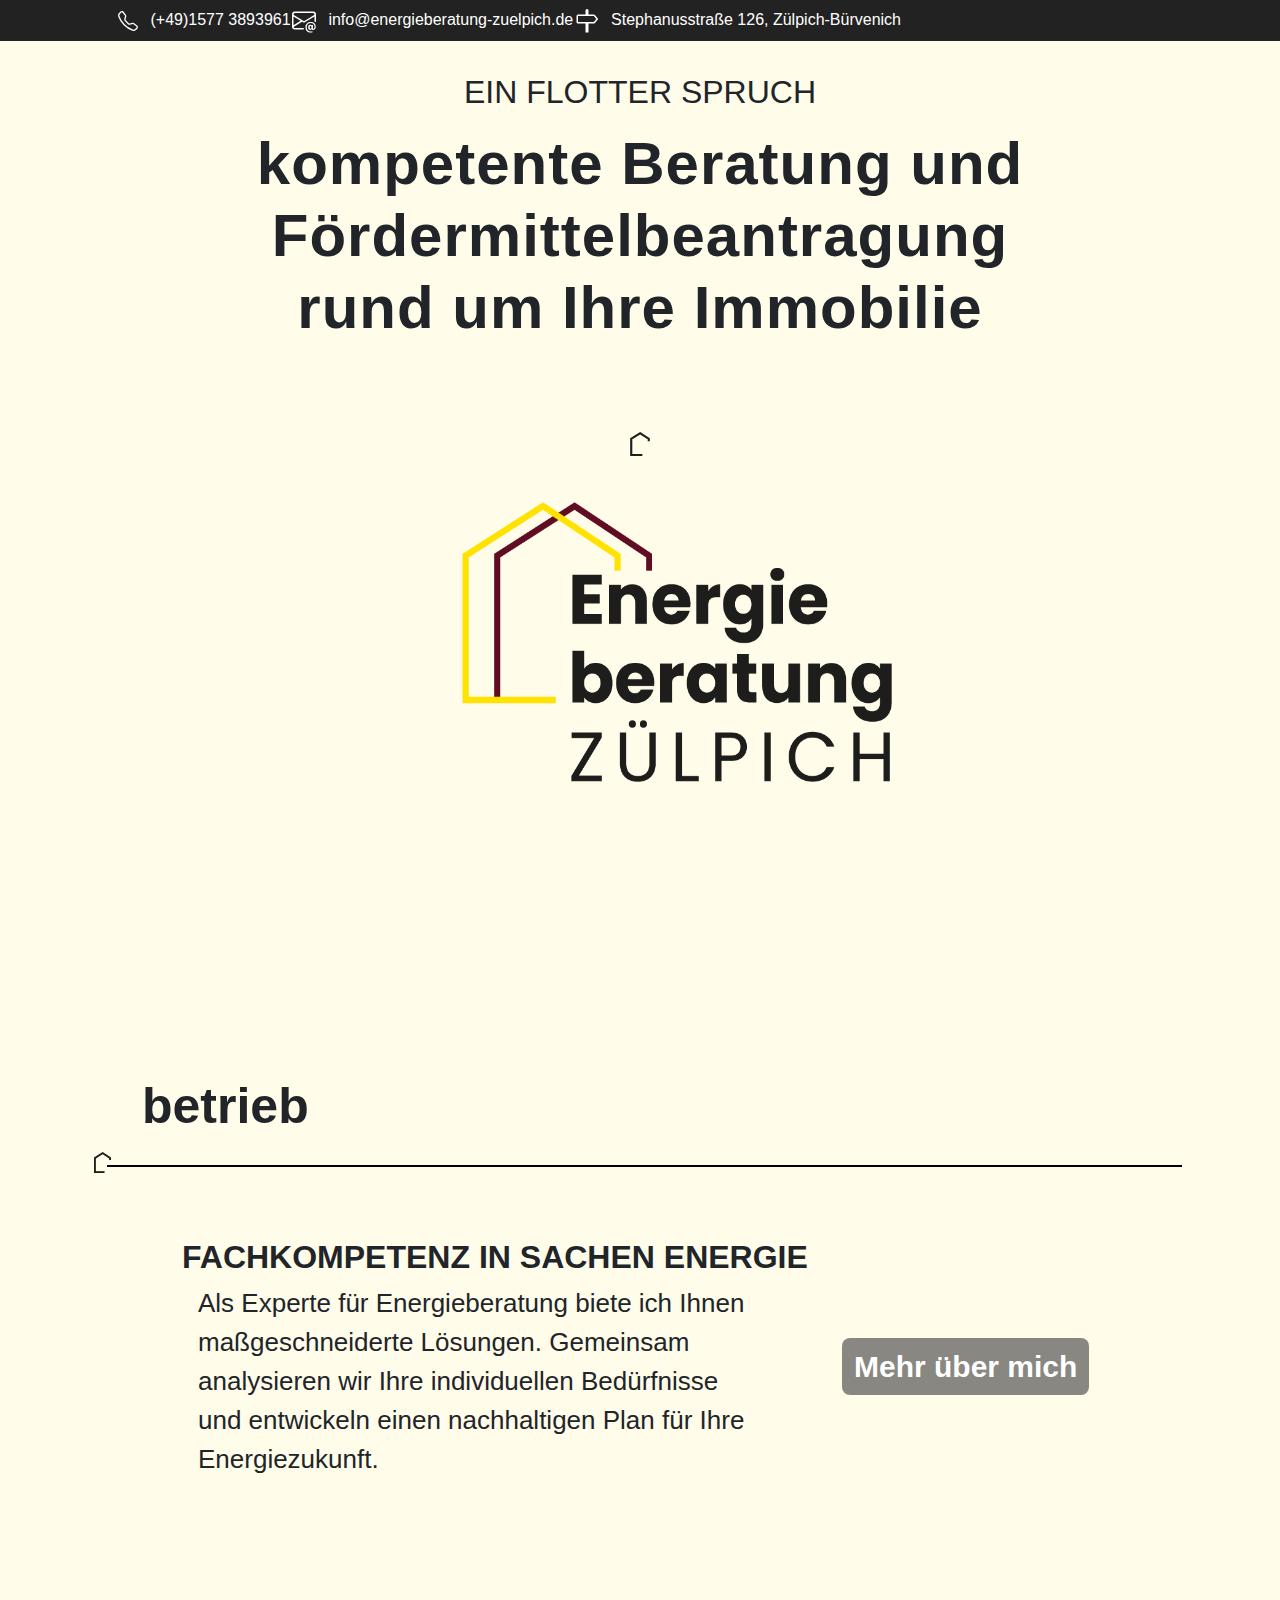
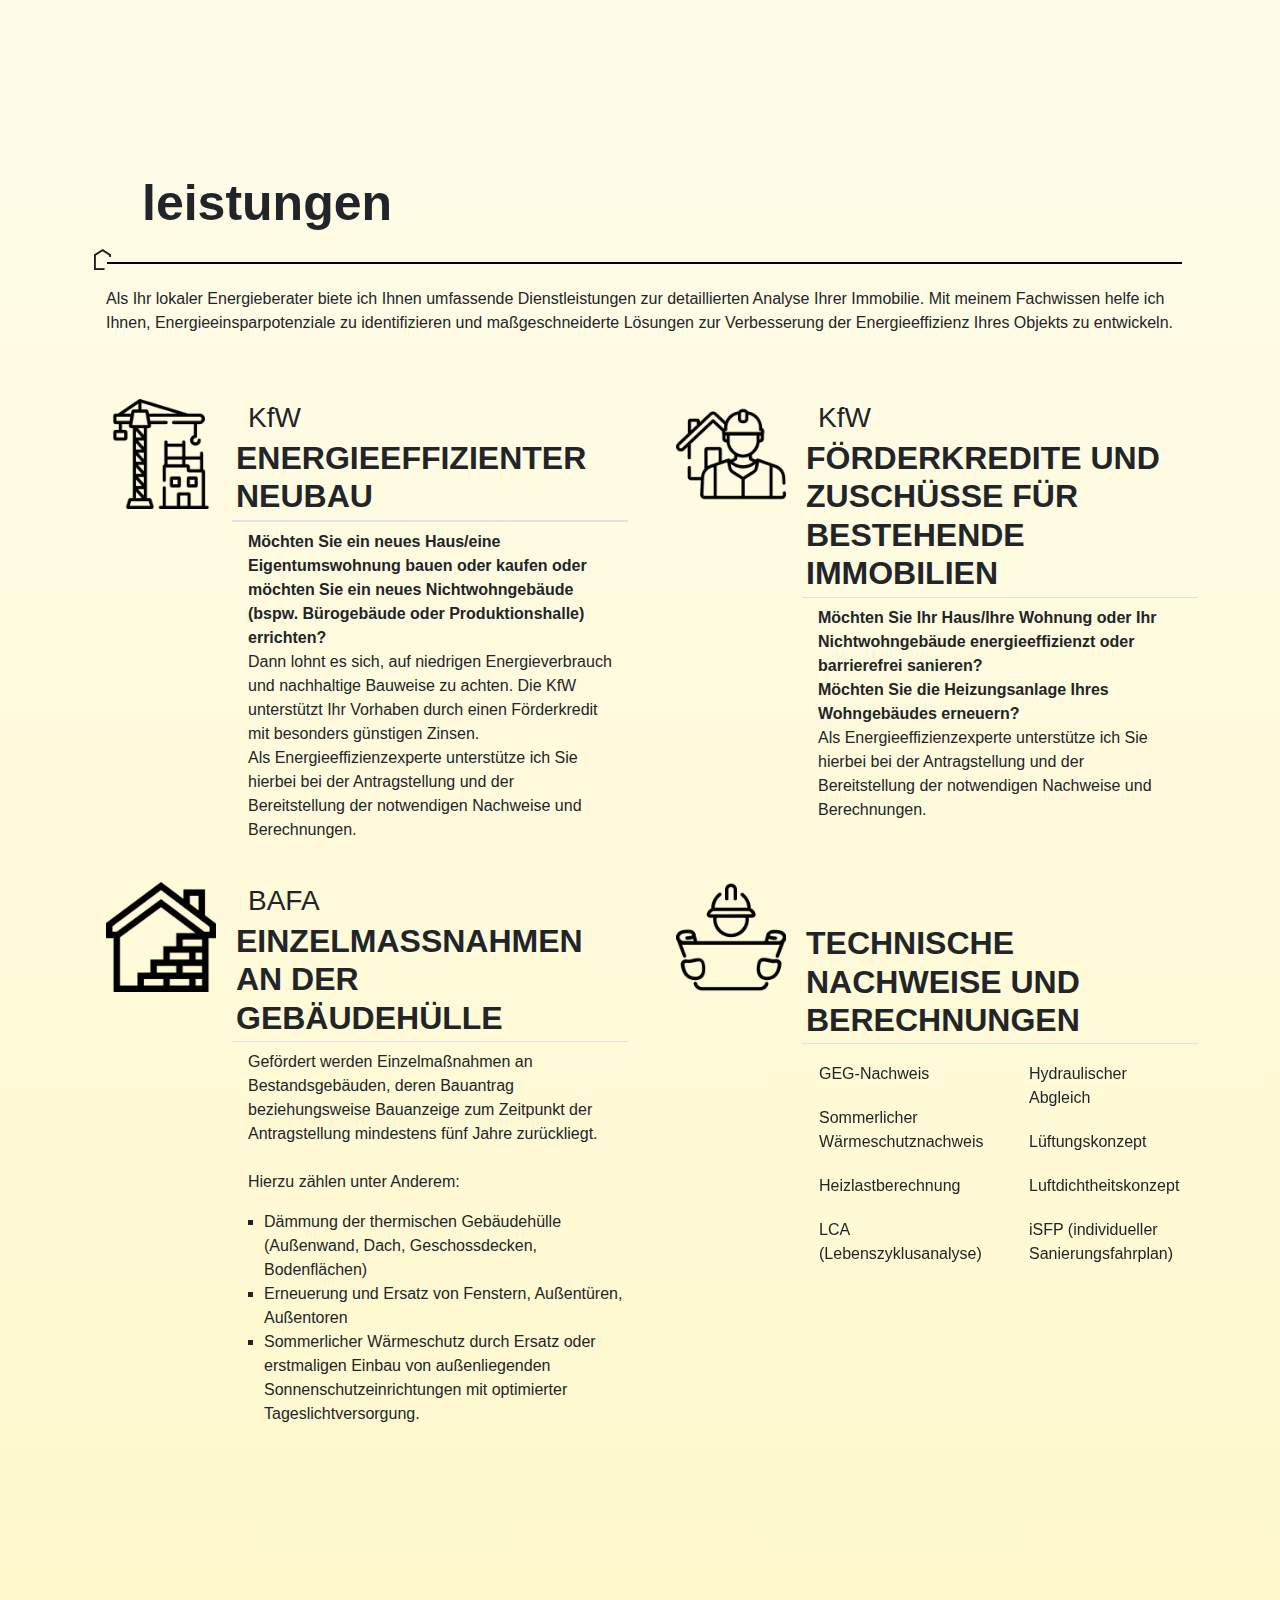
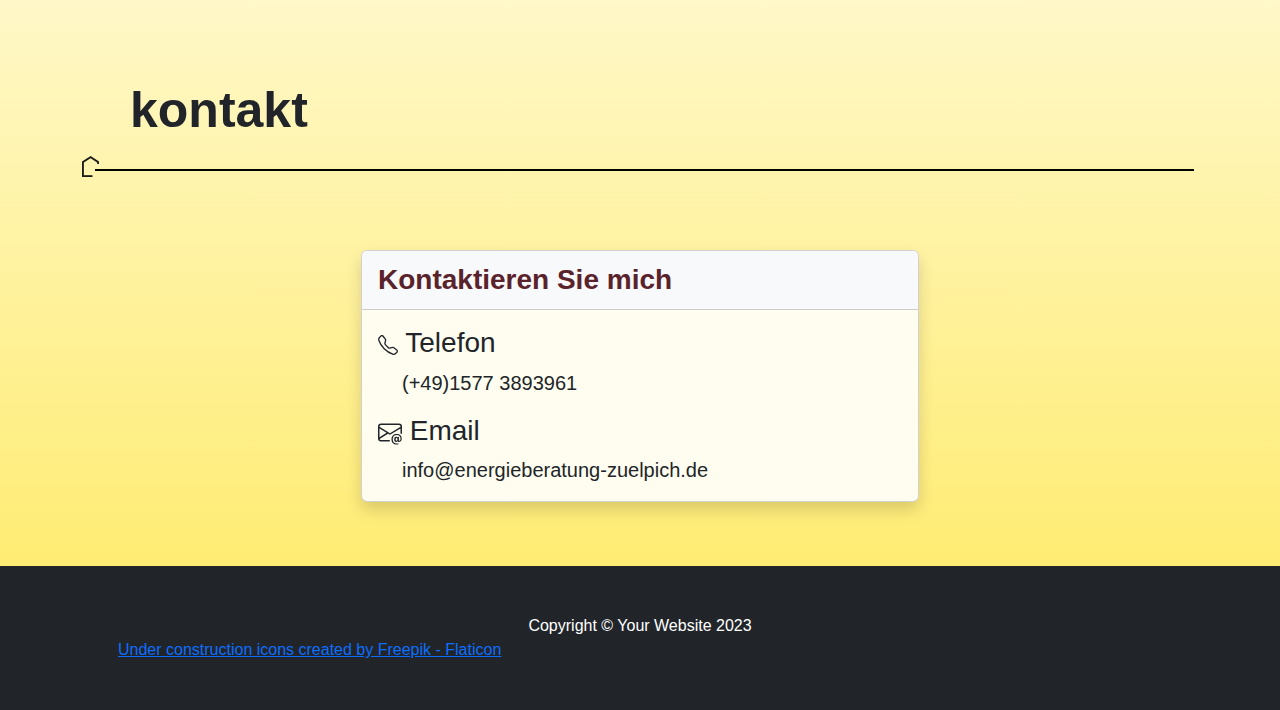
==== commit 93f04f39: "Merge branch 'master' of https://github.com/mrcookiepants94/p02" ====
--- a/index.html
+++ b/index.html
@@ -44,6 +44,7 @@
           Als Energieberater stehe ich Ihnen mit einer umfassenden Ausbildung zur Seite. 
           <img src="assets/IMG_4346.jpg" class="about-image m-4" alt="author" height="200rem" />
         </p>
+  
         <p class="about-text ps-3 text-start">
           Nach dem Abschluss meines dualen Bachelorstudiums in Bauingenieurwesen bei der <b>Deutschen Bahn AG</b> und der
           <b>Bergischen Universität Wuppertal</b>, absolvierte ich mein Masterstudium in Bauingenieurwesen an der <b>RWTH Aaachen</b>.
@@ -196,7 +197,7 @@
               </p>
             </div>
             <div class="col-auto d-flex align-items-center">
-              <button type="button" class="btn button-font border-0 bg-effect" type="button" data-bs-toggle="offcanvas" data-bs-target="#offcanvasExample" aria-controls="offcanvasExample">
+              <button type="button" class="btn button-font border-0 bg-effect rounded-3 " type="button" data-bs-toggle="offcanvas" data-bs-target="#offcanvasExample" aria-controls="offcanvasExample">
                 Mehr über mich
               </button> 
             </div>
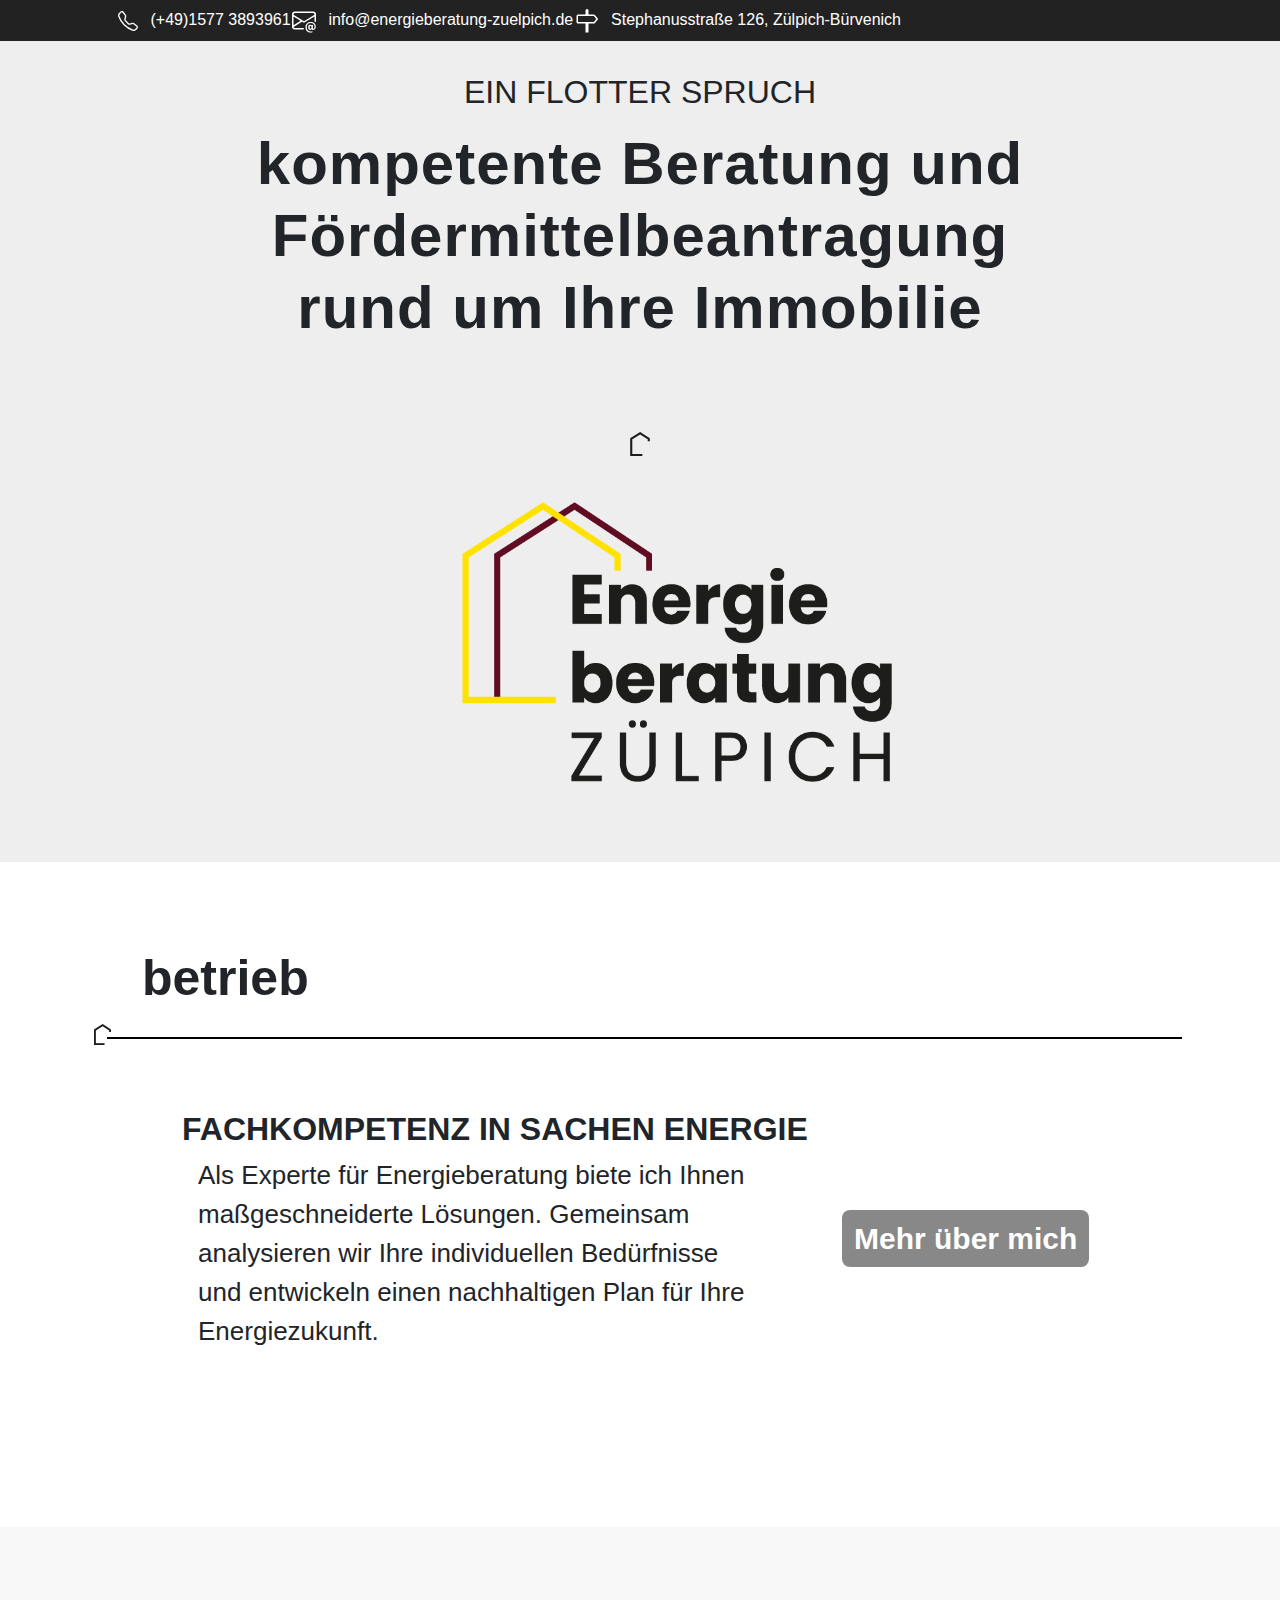
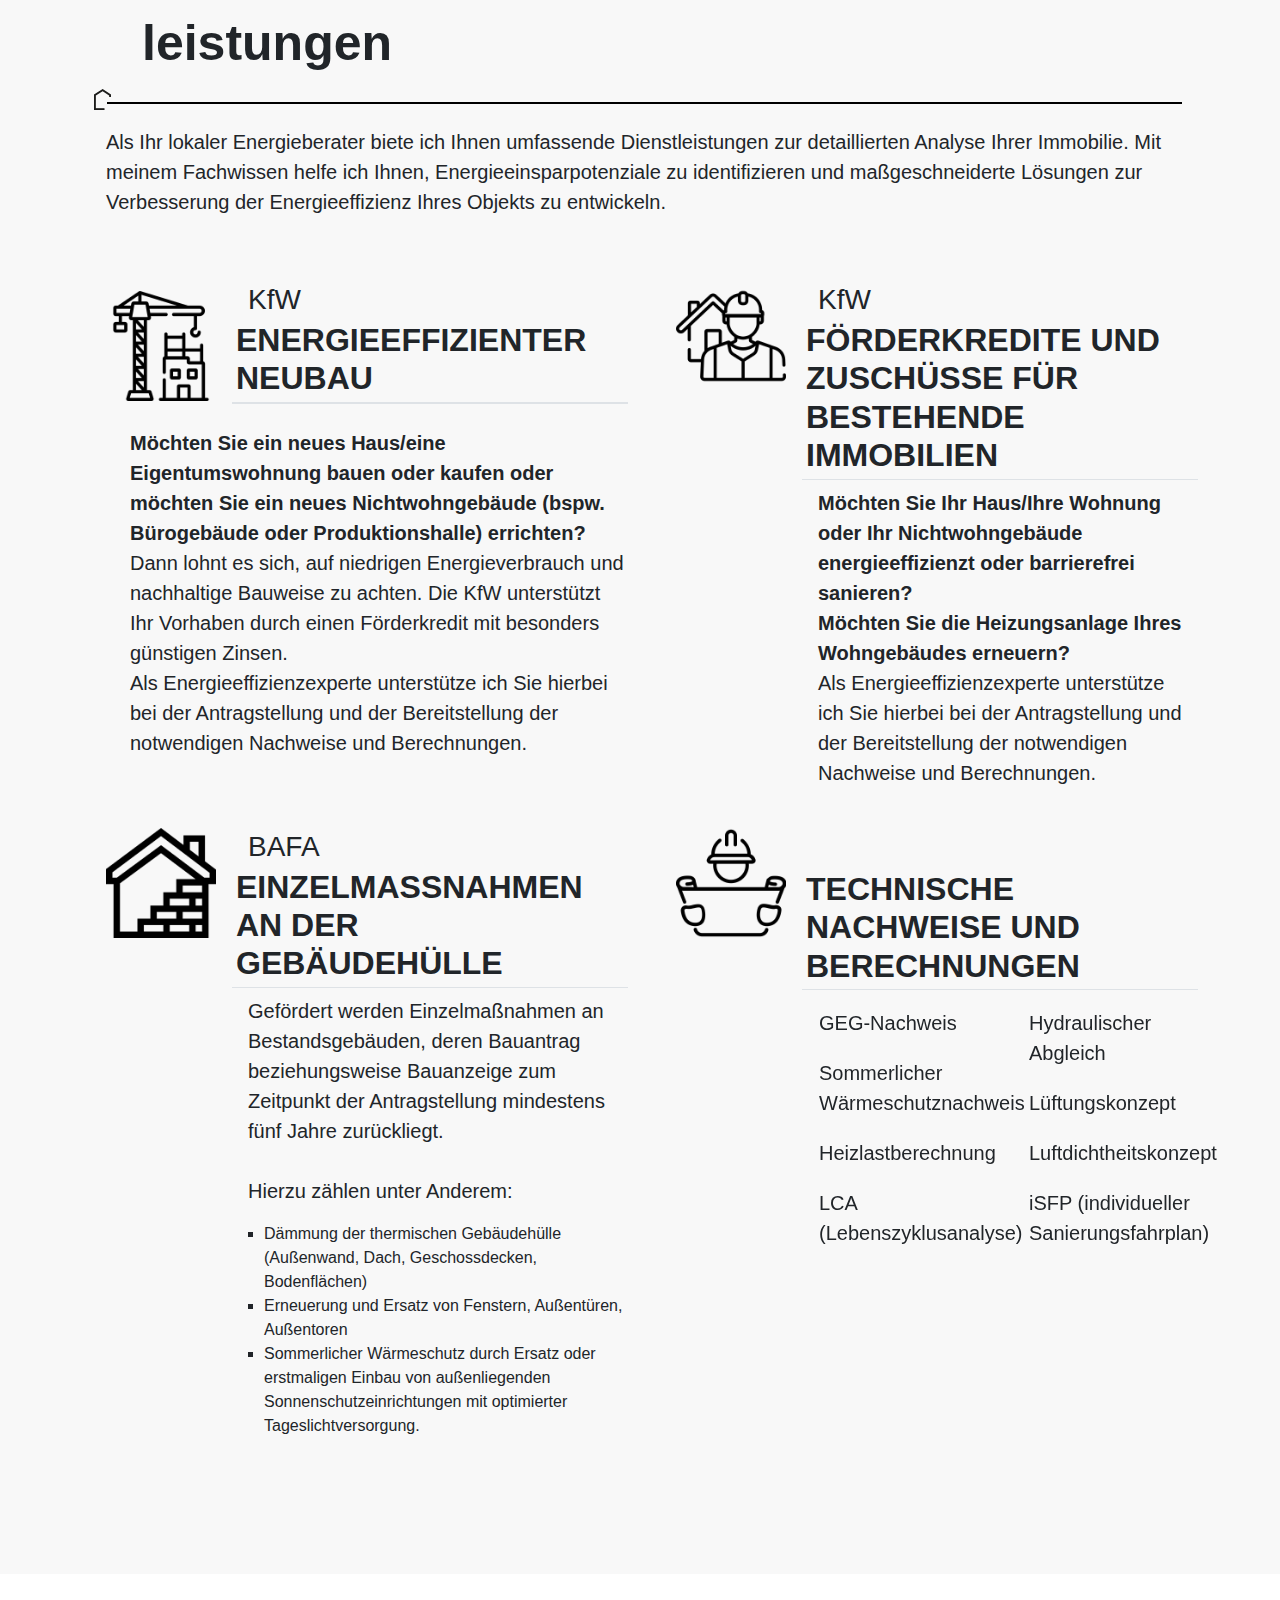
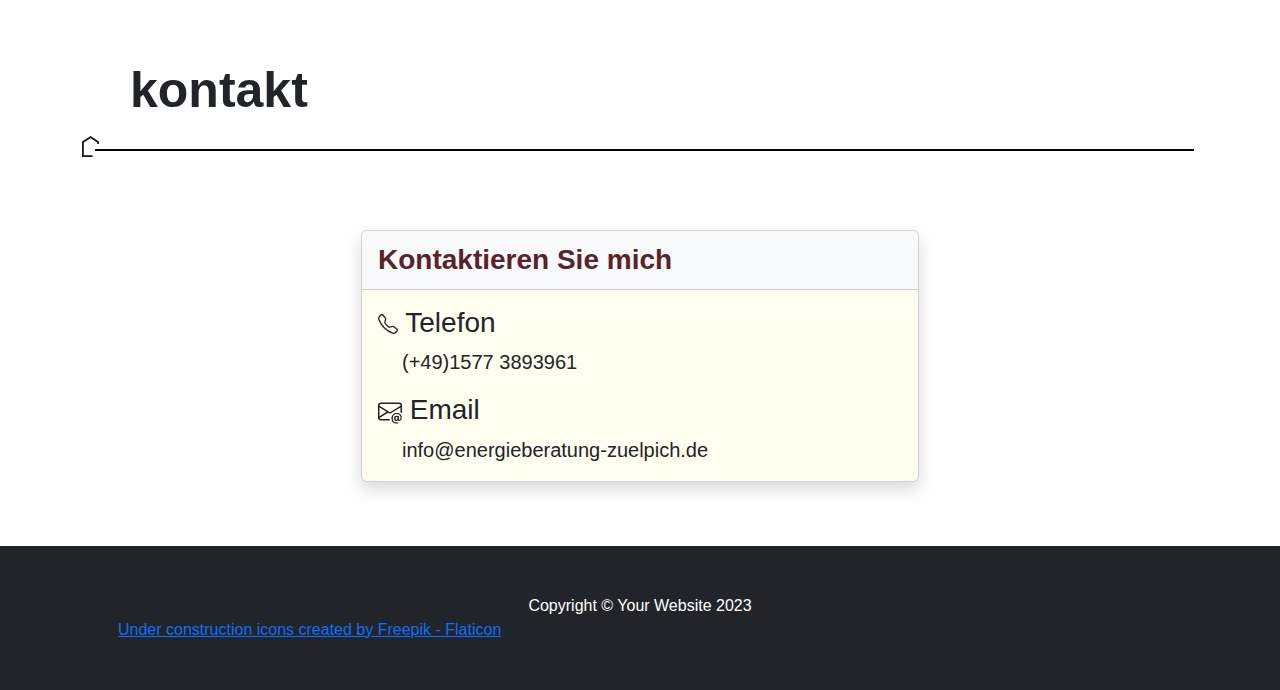
==== commit 929b467c: "design update;" ====
--- a/index.html
+++ b/index.html
@@ -159,8 +159,6 @@
       </div>
     </header>
     <!--<section class="diffusion-section"></section>-->
-
-
     
     <!--Introduction Section 1-->
     <section class="intro-section" id="intro">
@@ -349,7 +347,8 @@
           Ihres Objekts zu entwickeln.
         </p>
         <div class="row g-4 py-5 row-cols-1 row-cols-lg-2">
-          <div class="col d-flex align-items-start">
+          <div class="col d-flex flex-column align-items-start">
+            <div class="d-flex">
             <div
               class="icon-square text-body-emphasis bg-body-secondary d-inline-flex align-items-center justify-content-center fs-4 flex-shrink-0 me-3"
             >
@@ -372,16 +371,18 @@
                   </span>
                 </div>
               </h3>
-              <p class="feature-font mx-3">
-                <b>Möchten Sie ein neues Haus/eine Eigentumswohnung bauen oder kaufen oder möchten Sie ein neues Nichtwohngebäude (bspw. Bürogebäude oder Produktionshalle) errichten? </b>
-                <br>
-                Dann lohnt es sich, auf niedrigen Energie­verbrauch und nach­haltige Bau­weise zu achten.
-                Die KfW unter­stützt Ihr Vor­haben durch einen Förder­kredit mit besonders günstigen Zinsen.
-                <br>
-                Als Energieeffizienzexperte unterstütze ich Sie hierbei bei der Antragstellung und der Bereitstellung der notwendigen Nachweise und Berechnungen.
-              </p>
-
-            </div>
+
+
+            </div>
+          </div>
+            <p class="pt-3 ps-5 feature-font">
+              <b>Möchten Sie ein neues Haus/eine Eigentumswohnung bauen oder kaufen oder möchten Sie ein neues Nichtwohngebäude (bspw. Bürogebäude oder Produktionshalle) errichten? </b>
+              <br>
+              Dann lohnt es sich, auf niedrigen Energie­verbrauch und nach­haltige Bau­weise zu achten.
+              Die KfW unter­stützt Ihr Vor­haben durch einen Förder­kredit mit besonders günstigen Zinsen.
+              <br>
+              Als Energieeffizienzexperte unterstütze ich Sie hierbei bei der Antragstellung und der Bereitstellung der notwendigen Nachweise und Berechnungen.
+            </p>
           </div>
           <div class="col d-flex align-items-start column-offset">
             <div
--- a/css/main.css
+++ b/css/main.css
@@ -1,3 +1,7 @@
+:root{
+  --background: white;
+}
+
 body {
     margin: 0;
     padding: 0;
@@ -14,7 +18,9 @@
     background-image:linear-gradient(#ffe43762, #ffe437b2);
     background-image: linear-gradient(#ffe43756, #ffe437ce);*/
 
-    background-color: #ffe4371c;
+    /*background-color: #ffe4371c;*/
+    background-color: rgba(219, 219, 219, 0.459);
+    background-color:fffce7c8;
     background-size: cover;
     background-position: center;
 
@@ -26,16 +32,31 @@
     overflow: hidden; /* Stellt sicher, dass keine Inhalte den Header verlassen */
 
     padding-top: 2em;
+    padding-bottom:5em;
+  }
+
+  .diffusion-section{
+    height:150px;
+    background-image:linear-gradient(rgb(255, 241, 159), white);
+  }
+
+  .intro-section{
+    /*background-color: #ffe4371c;*/
+    background-color: var(--background);
+    padding-top: 0em;
+    padding-bottom: 10rem;
   }
 
   .feature-section {
-    background-image: linear-gradient(#ffe4371c, #ffe4373f);
-    /*background-color: #ffe4371c;*/
+    /*background-image: linear-gradient(#ffe4371c, #ffe4373f);*/
+    /*background-color: #ffe4371c;*/
+    background-color: rgba(238, 237, 237, 0.411)
   }
 
   .contact-section {
     /*background-color: ffe4371c;*/
-    background-image: linear-gradient(#ffe4373f, #ffe437b2);
+    /*background-image: linear-gradient(#ffe4373f, #ffe437b2);*/
+    background-color: var(--background);
   }
 
   .overlay2 {
@@ -88,7 +109,7 @@
   }
 
   .feature-font {
-    font-size: 16px;
+    font-size: 20px;
   }
 
   .feature-title {
@@ -138,11 +159,6 @@
     /*background-image: linear-gradient(to right,#5a232c5f,#5a232cc5);*/
   }
 
-  .diffusion-section {
-    z-index: 2;
-    /*background-image: linear-gradient(#ffe43752, #ffe4371c);*/
-    height: 200px;
-  }
 
   .title-image {
     margin-top: -70px;
@@ -151,7 +167,7 @@
 
   .divider {
     /*background-color: #ffe4371c;*/
-    padding-top: 7rem;
+    padding-top: 5rem;
   }
 
   #header-line {
@@ -196,12 +212,6 @@
     margin-left: 100px;
   }
 
-  .intro-section{
-    background-color: #ffe4371c;
-    padding-top: 3em;
-    padding-bottom: 10rem;
-  }
-
   .button-font{
     font-size: 30px;
     font-weight: 600;
@@ -223,7 +233,7 @@
   }
 
   .about-offcanvas{
-    background-color:#fffce7c8 ;
+    background-color:#fffce7c8;
     backdrop-filter: blur(5px); 
     width:700px;
   }
@@ -231,12 +241,10 @@
   .intro-box{
     border-radius: 16px;
     padding-top: 4em;
-
   }
 
   .about-text{
     font-size:17px;
-
   }
 
   .about-title{
@@ -252,5 +260,5 @@
   }
 
   #first-divider{
-    padding-top:15rem;
+    padding-top:5rem;
   }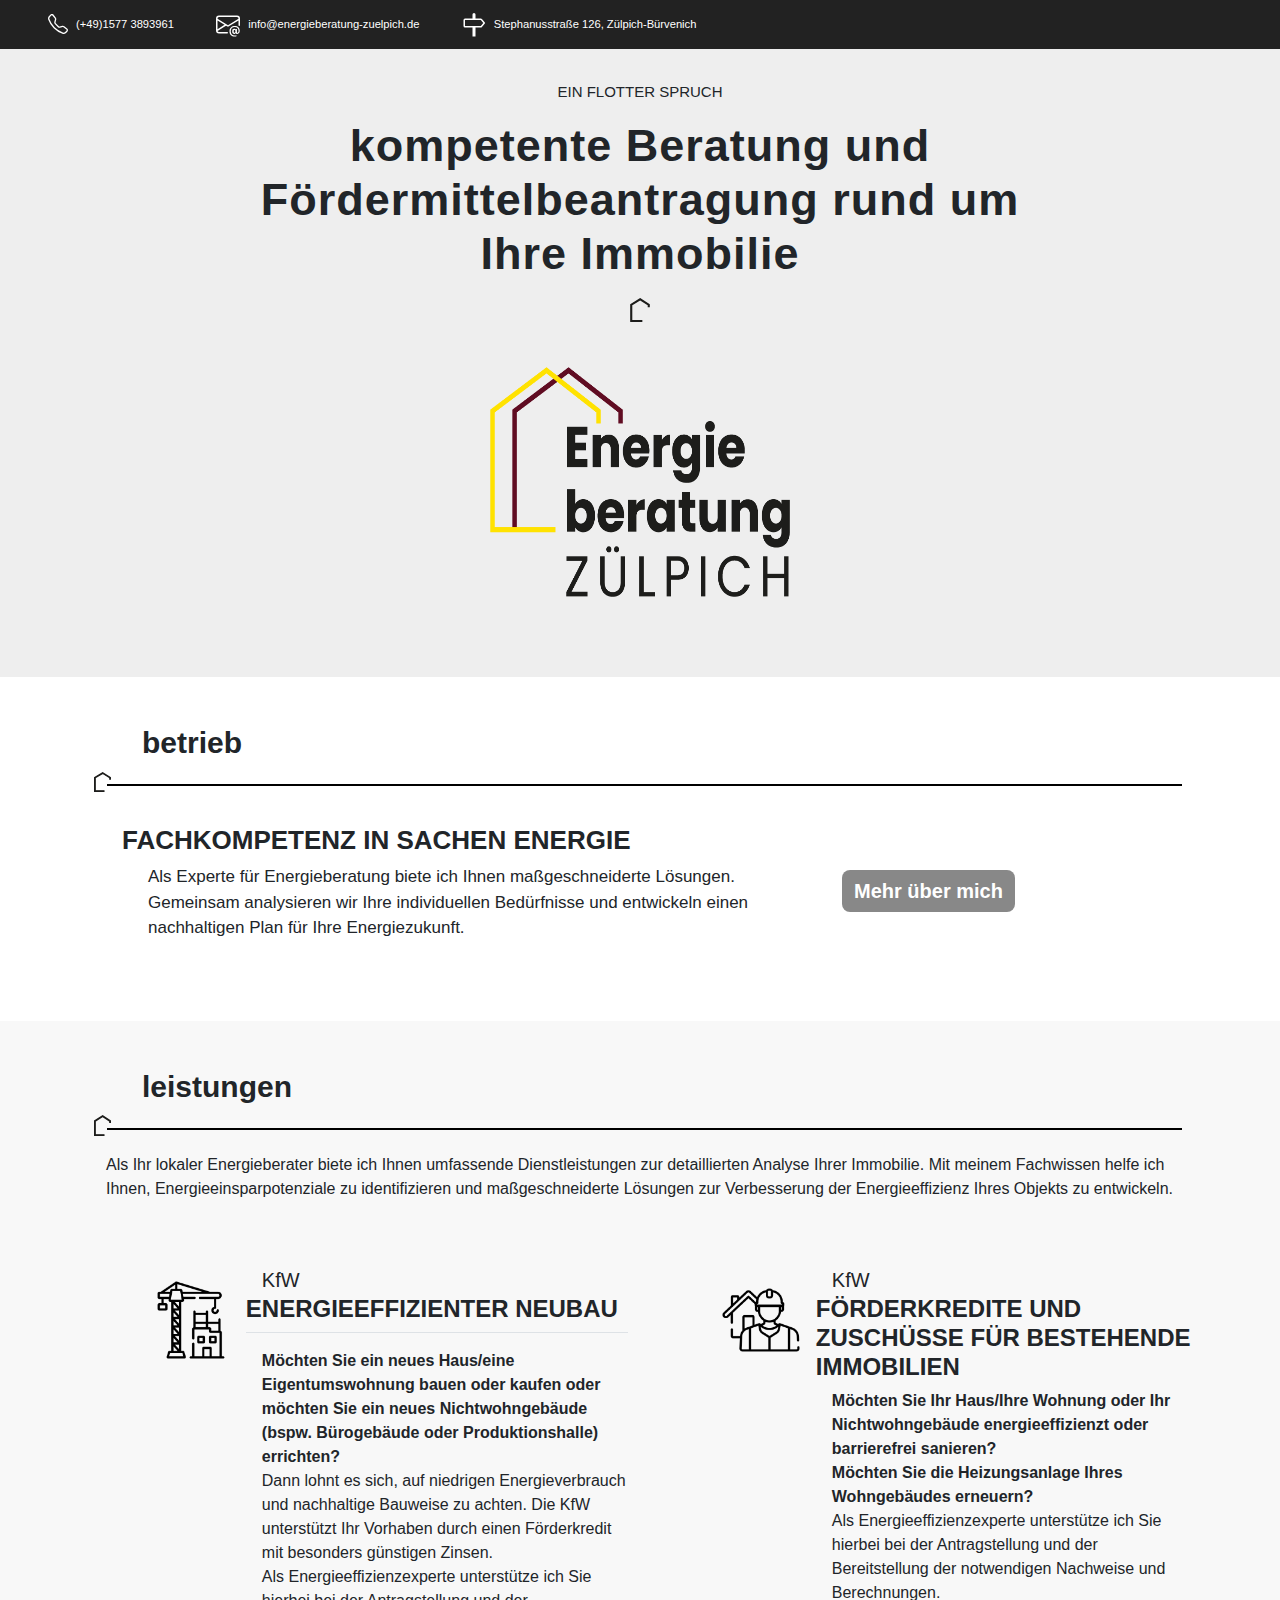
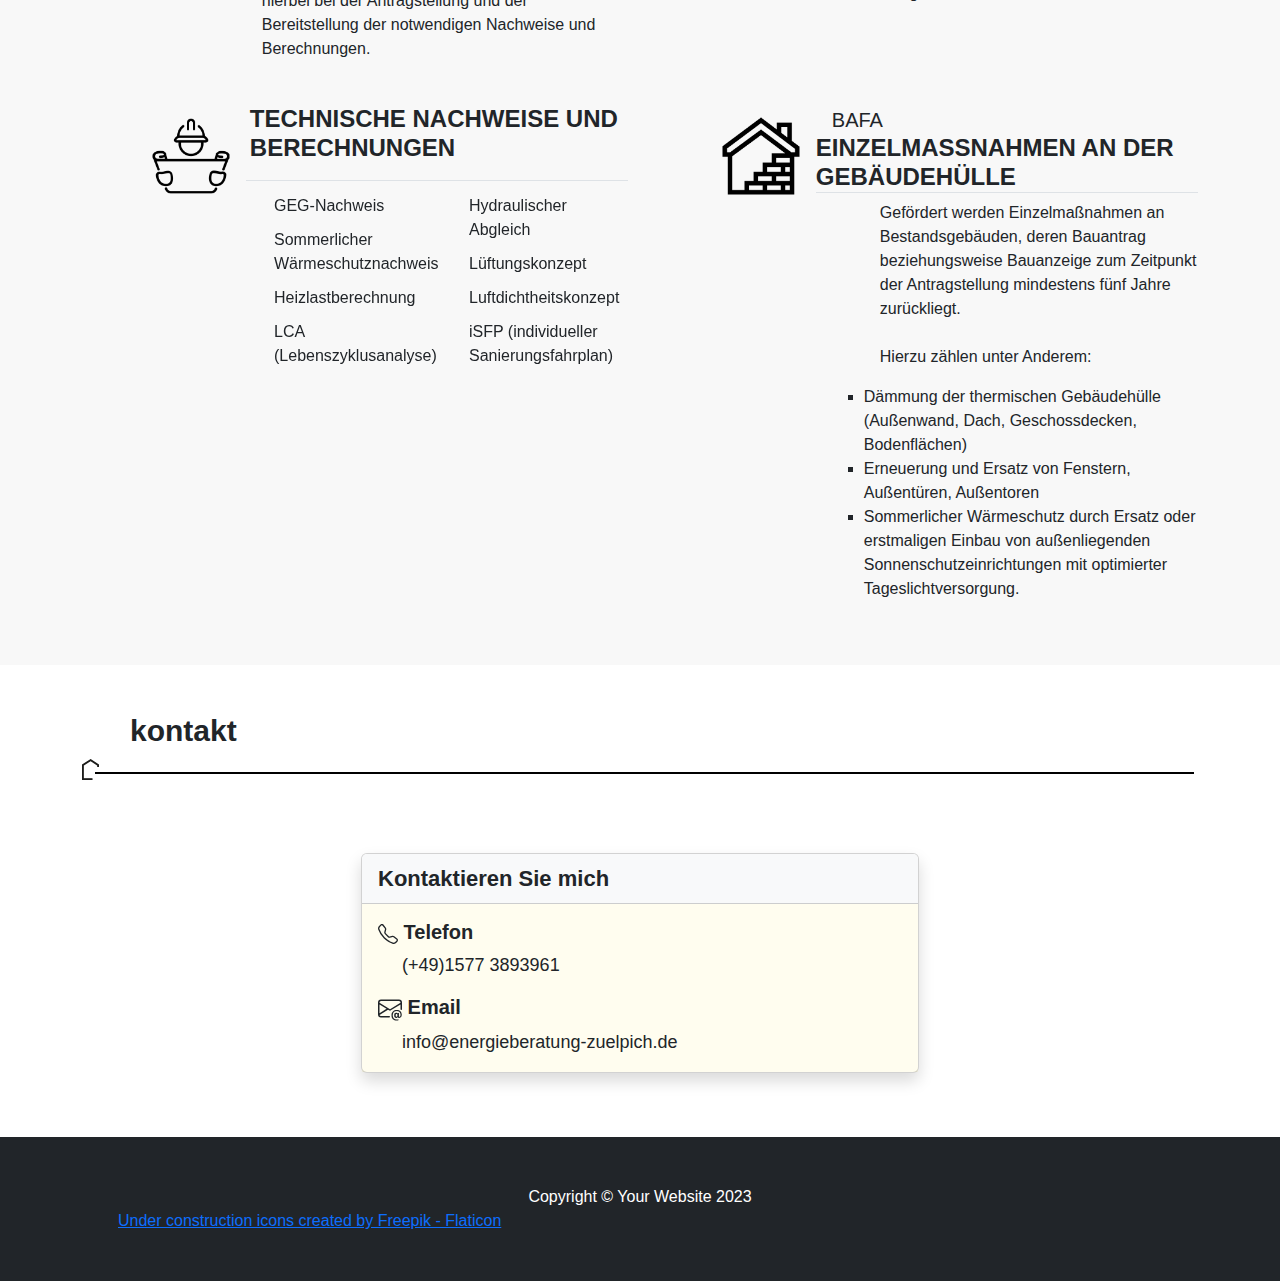
==== commit fb2b0863: "design update;" ====
--- a/index.html
+++ b/index.html
@@ -19,56 +19,72 @@
     <!-- Core theme CSS (includes Bootstrap)-->
     <link href="css/styles.css" rel="stylesheet" />
 
-    <style>
-
-    </style>
+    <style></style>
     <link rel="stylesheet" href="css/main.css" />
-    <link rel="stylesheet" href="css/title.css" />
     <link rel="stylesheet" href="css/line.css" />
     <link rel="stylesheet" href="css/headline.css" />
   </head>
   <body>
-
-    <div class="offcanvas offcanvas-end about-offcanvas w-50" tabindex="-1" id="offcanvasExample" aria-labelledby="offcanvasExampleLabel">
+    <div
+      class="offcanvas offcanvas-end about-offcanvas"
+      tabindex="-1"
+      id="offcanvasExample"
+      aria-labelledby="offcanvasExampleLabel"
+    >
       <div class="offcanvas-header">
         <!--<h5 class="about-title text-uppercase border-bottom border-2 mt-3 ms-1" id="offcanvasExampleLabel">Über mich</h5>-->
-        <h1 class="pb-3 fw-bold section-divider">über mich</h1>
-        <button type="button" class="btn-close" data-bs-dismiss="offcanvas" aria-label="Close"></button>
+        <h1 class="pb-3 fw-bold divider-title">über mich</h1>
+        <button
+          type="button"
+          class="btn-close"
+          data-bs-dismiss="offcanvas"
+          aria-label="Close"
+        ></button>
       </div>
       <div class="offcanvas-body">
-        <span class="h3 ms-3 fw-bold text-uppercase">
-          Stefan Foemer
-        </span>
-        <p class="about-text pt-3 ps-3 text-start">
-          
-          Als Energieberater stehe ich Ihnen mit einer umfassenden Ausbildung zur Seite. 
-          <img src="assets/IMG_4346.jpg" class="about-image m-4" alt="author" height="200rem" />
-        </p>
-  
-        <p class="about-text ps-3 text-start">
-          Nach dem Abschluss meines dualen Bachelorstudiums in Bauingenieurwesen bei der <b>Deutschen Bahn AG</b> und der
-          <b>Bergischen Universität Wuppertal</b>, absolvierte ich mein Masterstudium in Bauingenieurwesen an der <b>RWTH Aaachen</b>.
-        </p>
-        <p class="about-text ps-3 text-start">
-          Beruflich habe ich seit 2012 regelmäßig <b>Schreinermeister Christoph Hoscheid</b> bei Montagearbeiten zur Seite gestanden.
-          Nach meiner dreijährigen Werkstudententätigkeit in der Energieberatung im <b>Ingenieurbüro Blaschke</b> in Herzogenrath fing ich 
-          die Bauleitung im <b>Ingenieurbüro Monath</b> in Kreuzau an, in der ich bis heute tätig bin. 
-        </p>
-        <p class="about-text ps-3 text-start">
-          Seit 2023 bin selbstständiger Energieberater mit der <b>Energieberatung-Zülpich</b>.
-
-        </p>
-      </div>
+        
+          <span class="ms-3 fw-bold text-uppercase about-heading">
+            Stefan Foemer
+          </span>
+          <p class="about-text pt-3 ps-3 text-start">
+            Als Energieberater stehe ich Ihnen mit einer umfassenden Ausbildung
+            zur Seite.
+          </p>
+          <img
+          src="assets/IMG_4346.jpg"
+          class="about-image"
+          alt="author"
+          height="200rem"
+          />
+          <p class="about-text ps-3 text-start">
+            Nach dem Abschluss meines dualen Bachelorstudiums in Bauingenieurwesen
+            bei der <b>Deutschen Bahn AG</b> und der
+            <b>Bergischen Universität Wuppertal</b>, absolvierte ich mein
+            Masterstudium in Bauingenieurwesen an der <b>RWTH Aaachen</b>.
+          </p>
+          <p class="about-text ps-3 text-start">
+            Beruflich habe ich seit 2012 regelmäßig
+            <b>Schreinermeister Christoph Hoscheid</b> bei Montagearbeiten zur
+            Seite gestanden. Nach meiner dreijährigen Werkstudententätigkeit in
+            der Energieberatung im <b>Ingenieurbüro Blaschke</b> in Herzogenrath
+            fing ich die Bauleitung im <b>Ingenieurbüro Monath</b> in Kreuzau an,
+            in der ich bis heute tätig bin.
+          </p>
+          <p class="about-text ps-3 text-start">
+            Seit 2023 bin selbstständiger Energieberater mit der
+            <b>Energieberatung-Zülpich</b>.
+          </p>
+        
       </div>
     </div>
 
-
     <!-- Responsive navbar-->
-
     <nav class="navbar navbar-expand-lg navbar-dark">
-      <div class="container d-flex px-5">
-        <div class="col-9 d-flex justify-content-between">
-          <div>
+      <div class="container-fluid d-flex px-md-5">
+        <div
+          class="col-12 col-md-10 col-lg-7 d-flex flex-wrap justify-content-between"
+        >
+          <div class="info-item">
             <svg
               xmlns="http://www.w3.org/2000/svg"
               width="20"
@@ -81,9 +97,9 @@
                 d="M3.654 1.328a.678.678 0 0 0-1.015-.063L1.605 2.3c-.483.484-.661 1.169-.45 1.77a17.6 17.6 0 0 0 4.168 6.608 17.6 17.6 0 0 0 6.608 4.168c.601.211 1.286.033 1.77-.45l1.034-1.034a.678.678 0 0 0-.063-1.015l-2.307-1.794a.68.68 0 0 0-.58-.122l-2.19.547a1.75 1.75 0 0 1-1.657-.459L5.482 8.062a1.75 1.75 0 0 1-.46-1.657l.548-2.19a.68.68 0 0 0-.122-.58zM1.884.511a1.745 1.745 0 0 1 2.612.163L6.29 2.98c.329.423.445.974.315 1.494l-.547 2.19a.68.68 0 0 0 .178.643l2.457 2.457a.68.68 0 0 0 .644.178l2.189-.547a1.75 1.75 0 0 1 1.494.315l2.306 1.794c.829.645.905 1.87.163 2.611l-1.034 1.034c-.74.74-1.846 1.065-2.877.702a18.6 18.6 0 0 1-7.01-4.42 18.6 18.6 0 0 1-4.42-7.009c-.362-1.03-.037-2.137.703-2.877z"
               />
             </svg>
-            <span class="text-white ms-2">(+49)1577 3893961</span>
-          </div>
-          <div>
+            <span class="text-white ms-2 navbar-text">(+49)1577 3893961</span>
+          </div>
+          <div class="info-item">
             <svg
               xmlns="http://www.w3.org/2000/svg"
               width="24"
@@ -99,12 +115,11 @@
                 d="M14.247 14.269c1.01 0 1.587-.857 1.587-2.025v-.21C15.834 10.43 14.64 9 12.52 9h-.035C10.42 9 9 10.36 9 12.432v.214C9 14.82 10.438 16 12.358 16h.044c.594 0 1.018-.074 1.237-.175v-.73c-.245.11-.673.18-1.18.18h-.044c-1.334 0-2.571-.788-2.571-2.655v-.157c0-1.657 1.058-2.724 2.64-2.724h.04c1.535 0 2.484 1.05 2.484 2.326v.118c0 .975-.324 1.39-.639 1.39-.232 0-.41-.148-.41-.42v-2.19h-.906v.569h-.03c-.084-.298-.368-.63-.954-.63-.778 0-1.259.555-1.259 1.4v.528c0 .892.49 1.434 1.26 1.434.471 0 .896-.227 1.014-.643h.043c.118.42.617.648 1.12.648m-2.453-1.588v-.227c0-.546.227-.791.573-.791.297 0 .572.192.572.708v.367c0 .573-.253.744-.564.744-.354 0-.581-.215-.581-.8Z"
               />
             </svg>
-            <span class="text-white ms-2"
+            <span class="text-white ms-2 navbar-text"
               >info@energieberatung-zuelpich.de</span
             >
           </div>
-
-          <div>
+          <div class="info-item">
             <svg
               xmlns="http://www.w3.org/2000/svg"
               width="24"
@@ -117,7 +132,7 @@
                 d="M7 1.414V4H2a1 1 0 0 0-1 1v4a1 1 0 0 0 1 1h5v6h2v-6h3.532a1 1 0 0 0 .768-.36l1.933-2.32a.5.5 0 0 0 0-.64L13.3 4.36a1 1 0 0 0-.768-.36H9V1.414a1 1 0 0 0-2 0M12.532 5l1.666 2-1.666 2H2V5z"
               />
             </svg>
-            <span class="text-white ms-2"
+            <span class="text-white ms-2 navbar-text"
               >Stephanusstraße 126, Zülpich-Bürvenich</span
             >
           </div>
@@ -129,10 +144,13 @@
 
     <header class="">
       <div class="d-flex justify-content-center align-items-center">
-        <div class="col-sm-8 col-xs-12">
-          <h2 class="text-uppercase mb-3">ein flotter Spruch</h2>
-          <h1 class="custom-title">kompetente Beratung und Fördermittelbeantragung rund um Ihre Immobilie</h1>
-          <div class="wrapper" id="wrapper">
+        <div class="col-sm-8 col-xs-12 d-flex flex-column align-items-center">
+          <span class="pretitle text-uppercase mb-3">ein flotter Spruch</span>
+          <h1 class="custom-title">
+            kompetente Beratung und Fördermittelbeantragung rund um Ihre
+            Immobilie
+          </h1>
+          <div class="wrapper">
             <div id="header-line" class="line-container d-flex">
               <div class="line line-left"></div>
               <div class="line line-right"></div>
@@ -145,27 +163,25 @@
               width="25px"
             />
           </div>
-          <div class="d-flex justify-content-center pt-3">
-            <div class="d-flex col-lg-5">
-              <img
-                src="assets/EBZ_Logo_RGB.png"
-                class=""
-                height="280px"
-                width="430px"
-              />
-            </div>
+          <div class="d-flex justify-content-center align-items-center pt-3">
+            <img
+              src="assets/EBZ_Logo_RGB.png"
+              class="header-logo"
+              height="280px"
+              width="430px"
+            />
           </div>
         </div>
       </div>
     </header>
     <!--<section class="diffusion-section"></section>-->
-    
+
     <!--Introduction Section 1-->
     <section class="intro-section" id="intro">
       <div class="container">
         <div class="divider" id="first-divider">
           <div class="container">
-            <h1 class="ps-5 fw-bold section-divider">betrieb</h1>
+            <h1 class="ps-5 fw-bold divider-title">betrieb</h1>
           </div>
           <div class="container d-flex align-items-center">
             <div class="icon">
@@ -184,143 +200,44 @@
 
         <div class="intro-box">
           <div class="row">
-            <div class="col-8">
-              
+            <div class="col-12 col-md-8">
               <h1 class="intro-heading text-uppercase">
                 Fachkompetenz in Sachen Energie
-              </h1> 
-              <p class="intro-font ps-3 text-left">
-                Als Experte für Energieberatung biete ich Ihnen maßgeschneiderte Lösungen. 
-                Gemeinsam analysieren wir Ihre individuellen Bedürfnisse und entwickeln einen nachhaltigen Plan für Ihre Energiezukunft.
+              </h1>
+              <p class="intro-text ps-3 text-left">
+                Als Experte für Energieberatung biete ich Ihnen maßgeschneiderte
+                Lösungen. Gemeinsam analysieren wir Ihre individuellen
+                Bedürfnisse und entwickeln einen nachhaltigen Plan für Ihre
+                Energiezukunft.
               </p>
             </div>
             <div class="col-auto d-flex align-items-center">
-              <button type="button" class="btn button-font border-0 bg-effect rounded-3 " type="button" data-bs-toggle="offcanvas" data-bs-target="#offcanvasExample" aria-controls="offcanvasExample">
+              <button
+                type="button"
+                class="btn more-button button-font border-0 bg-effect rounded-3"
+                type="button"
+                data-bs-toggle="offcanvas"
+                data-bs-target="#offcanvasExample"
+                aria-controls="offcanvasExample"
+              >
                 Mehr über mich
-              </button> 
-            </div>
-            <!--
-            <p class="d-inline-flex gap-1">
-              <a class="btn btn-primary" data-bs-toggle="collapse" href="#collapseExample" role="button" aria-expanded="false" aria-controls="collapseExample">
-                Link with href
-              </a>
-              <button class="btn btn-primary" type="button" data-bs-toggle="collapse" data-bs-target="#collapseExample" aria-expanded="false" aria-controls="collapseExample">
-                Button with data-bs-target
               </button>
-            </p>
-            <div class="collapse" id="collapseExample">
-              <div class="card card-body">
-                Some placeholder content for the collapse component. This panel is hidden by default but revealed when the user activates the relevant trigger.
-              </div>
-            </div>
-            -->
+            </div>
           </div>
         </div>
       </div>
     </section>
 
-
     <!--EBZ Divider-->
-
 
     <!-- Features section-->
     <section class="feature-section" id="features">
-      <!--
-      <div class="container  my-5">
-        <div class="row gx-4">
-          <div class="col-md-6 mb-5 mb-lg-0">
-            <div
-              class="d-flex feature bg-primary bg-gradie        <h1 class="pb-2  fw-bold section-divider">
-          Kontakt
-        </h1>
-        <script>
-          document.addEventListener("DOMContentLoaded", function() {
-            const observer = new IntersectionObserver((entries) => {
-              entries.forEach(entry => {
-                if (entry.isIntersecting) {
-                  entry.target.classList.add("fade-in-left-to-right");
-                }
-              });
-            }, {
-              threshold: 0.1 // Trigger when 10% of the element is in the viewport
-            });
-        
-            const target = document.querySelector("h1.section-divider");
-            observer.observe(target);
-          });
-        </script>on"></i>
-            </div>
-            <h2 class="h2 text-left feature-title">KfW - Energieeffizienter Neubau</h2>
-            <p class="d-flex text-left feature-font">
-              Paragraph of text beneath the heading to explain the heading.
-              We'll add onto it with another sentence and probably just keep
-              going until we run out of words.
-            </p>
-          </div>
-          <div class="col-md-6 mb-5 mb-lg-0">
-            <div
-              class="feature bg-primary bg-gradient text-white rounded-3 mb-3"
-            >
-              <i class="bi bi-building"></i>
-            </div>
-            <h2 class="h2 text-left feature-title">KfW - Förderkredite und Zuschüsse für bestehende Immobilien</h2>
-            <p class="feature-font">
-              Paragraph of text beneath the heading to explain the heading.
-              We'll add onto it with another sentence and probably just keep
-              going until we run out of words.
-            </p>
-          </div>
-        </div>
-        <div class="row gx-4 mt-5">
-          <div class="col-md-6 mb-5 mb-lg-0">
-            <div
-              class="feature bg-primary bg-gradient text-white rounded-3 mb-3"
-            >
-              <i class="bi bi-toggles2"></i>
-            </div>
-            <h2 class="h2 text-left feature-title">BAFA - Einzelmaßnahmen an der Gebäudehülle</h2>
-            <p class="feature-font">
-              Paragraph of text beneath the heading to explain the heading.
-              We'll add onto it with another sentence and probably just keep
-              going until we run out of words.
-            </p>
-          </div>
-          <div class="col-md-6 mb-5 mb-lg-0">
-            <div
-              class="feature bg-primary bg-gradient text-white rounded-3 mb-3"
-            >
-              <i class="bi bi-collection"></i>
-            </div>
-            <h2 class="h2 text-left feature-title">Technische Nachweise/Berechnungen</h2>
-            <div class="row">
-              <div class="col-md-6">
-                <ul class="transparent-list feature-font">
-                  <li>GEG-Nachweis</li>
-                  <li>Sommerlicher Wärmeschutznachweis</li>
-                  <li>Heizlastberechnung</li>
-                </ul>
-              </div>
-              <div class="col-md-6">
-                <ul class="transparent-list feature-font">
-                  <li>Hydraulischer Abgleich</li>
-                  <li>Lüftungskonzept</li>
-                  <li>Luftdichtheitskonzept</li>
-                </ul>
-              </div>
-            </div>
-            
-          </div>
-        </div>
-        </div>
-      </div>
-    -->
-
       <!--FEATURE VERSION 2-->
       <!-------------------------------------------------------------------------------------->
       <div class="container">
         <div class="divider">
           <div class="container">
-            <h1 class="ps-5 fw-bold section-divider">leistungen</h1>
+            <h1 class="ps-5 fw-bold divider-title">leistungen</h1>
           </div>
           <div class="container d-flex align-items-center">
             <div class="icon">
@@ -336,185 +253,247 @@
             </div>
           </div>
         </div>
-    
 
         <!--<h1 class="pb-3 fw-bold section-divider">leistungen</h1>-->
-        <p class="px-4 pt-3 text-left pt-2 feature-font">
+        <p class="px-4 pt-3 text-left pt-2 feature-text">
           Als Ihr lokaler Energieberater biete ich Ihnen umfassende
           Dienstleistungen zur detaillierten Analyse Ihrer Immobilie. Mit meinem
           Fachwissen helfe ich Ihnen, Energieeinsparpotenziale zu identifizieren
           und maßgeschneiderte Lösungen zur Verbesserung der Energieeffizienz
           Ihres Objekts zu entwickeln.
         </p>
+
+        <!--Erstes Feature-->
         <div class="row g-4 py-5 row-cols-1 row-cols-lg-2">
-          <div class="col d-flex flex-column align-items-start">
-            <div class="d-flex">
+          <div class="col">
+            <div class="feature-container">
+              <!--Element 1-->
+              <div class="element1 d-flex align-items-start justify-content-end">
+                <div class="icon-square">
+                    <img
+                      src="assets/icons/building.png"
+                      alt="development icon"
+                      width="110px"
+                      class=""
+                    />
+                </div>
+
+              </div>
+              <!--Element 2-->  
+              <div class="element2 border-bottom d-flex flex-column justify-content-end align-items-start">
+
+                  <span class="ms-3 feature-preheading">KfW</span>
+                  <span class="h2 fw-bold text-uppercase feature-heading"
+                  >
+                  <div class="bg-effect">
+                    Energieeffizienter Neubau
+                  </div></span
+                >
+
+
+              </div>
+              <!--Element 3-->
+              <div class="element3">
+                <p class="pt-3 feature-font">
+                  <b
+                    >Möchten Sie ein neues Haus/eine Eigentumswohnung bauen oder
+                    kaufen oder möchten Sie ein neues Nichtwohngebäude (bspw.
+                    Bürogebäude oder Produktionshalle) errichten?
+                  </b>
+                  <br />
+                  Dann lohnt es sich, auf niedrigen Energie­verbrauch und
+                  nach­haltige Bau­weise zu achten. Die KfW unter­stützt Ihr
+                  Vor­haben durch einen Förder­kredit mit besonders günstigen
+                  Zinsen.
+                  <br />
+                  Als Energieeffizienzexperte unterstütze ich Sie hierbei bei
+                  der Antragstellung und der Bereitstellung der notwendigen
+                  Nachweise und Berechnungen.
+                </p>
+              </div>
+
+            </div>
+          </div>
+
+          <!--Zweites Feature-->
+          <div class="col">
+            <div class="feature-container">
+              <div class="element1 d-flex align-items-start justify-content-end">
+                <div
+                  class="icon-square"
+                >
+
+                    <img
+                      src="assets/icons/house.png"
+                      alt="development icon"
+                      width="110px"
+                      class=""
+                    />
+                </div>
+              </div>
+              <div class="element2  d-flex flex-column justify-content-end align-items-start">
+
+                  <span class="ms-3 feature-preheading">KfW</span>
+                  <span class="h2 fw-bold text-uppercase feature-heading"
+                  >
+                  <div class="bg-effect">
+                    Förderkredite und Zuschüsse für bestehende Immobilien
+                  </div></span
+                >
+
+              </div>
+              <div class="element3">
+                <p class="feature-font">
+                  <b
+                    >Möchten Sie Ihr Haus/Ihre Wohnung oder Ihr Nichtwohngebäude
+                    energieeffizienzt oder barrierefrei sanieren?</b
+                  >
+                  <br />
+                  <b
+                    >Möchten Sie die Heizungsanlage Ihres Wohngebäudes
+                    erneuern?</b
+                  >
+                  <br />
+                  Als Energieeffizienzexperte unterstütze ich Sie hierbei bei
+                  der Antragstellung und der Bereitstellung der notwendigen
+                  Nachweise und Berechnungen.
+                </p>
+              </div>
+            </div>
+          </div>
+
+
+                  <!--Viertes Feature-->
+        <div class="col d-flex align-items-start column-offset3">
+          <div class="feature-container ">
+          <div class="element1 d-flex align-items-start justify-content-end">
             <div
-              class="icon-square text-body-emphasis bg-body-secondary d-inline-flex align-items-center justify-content-center fs-4 flex-shrink-0 me-3"
+              class="icon-square"
             >
-              <svg class="bi" width="1em" height="1em">
-                <img
-                  src="assets/icons/building.png"
-                  alt="development icon"
-                  width="110px"
-                />
-              </svg>
-            </div>
-            <div>
-              <h3
-                class="text-body-emphasis feature-title border-bottom border-2"
-              >
-                <span class="h3 ms-3">KfW</span><br />
-                <div class="bg-effect p-1">
-                  <span class="h2 fw-bold text-uppercase">
-                    Energieeffizienter Neubau
-                  </span>
-                </div>
-              </h3>
-
-
-            </div>
-          </div>
-            <p class="pt-3 ps-5 feature-font">
-              <b>Möchten Sie ein neues Haus/eine Eigentumswohnung bauen oder kaufen oder möchten Sie ein neues Nichtwohngebäude (bspw. Bürogebäude oder Produktionshalle) errichten? </b>
-              <br>
-              Dann lohnt es sich, auf niedrigen Energie­verbrauch und nach­haltige Bau­weise zu achten.
-              Die KfW unter­stützt Ihr Vor­haben durch einen Förder­kredit mit besonders günstigen Zinsen.
-              <br>
-              Als Energieeffizienzexperte unterstütze ich Sie hierbei bei der Antragstellung und der Bereitstellung der notwendigen Nachweise und Berechnungen.
-            </p>
-          </div>
-          <div class="col d-flex align-items-start column-offset">
-            <div
-              class="icon-square text-body-emphasis bg-body-secondary d-inline-flex align-items-center justify-content-center fs-4 flex-shrink-0 me-3"
-            >
-              <svg class="bi" width="1em" height="1em">
-                <img
-                  src="assets/icons/house.png"
-                  alt="development icon"
-                  width="110px"
-                />
-              </svg>
-            </div>
-            <div>
-              <h3 class="text-body-emphasis feature-title border-bottom">
-                <span class="h3 ms-3">KfW</span><br />
-                <div class="bg-effect p-1">
-                  <span class="h2 fw-bold text-uppercase">
-                    Förderkredite und Zuschüsse für bestehende Immobilien
-                  </span>
-                </div>
-              </h3>
-              <p class="feature-font mx-3">
-                <b>Möchten Sie Ihr Haus/Ihre Wohnung oder Ihr Nichtwohngebäude energieeffizienzt oder barrierefrei sanieren?</b>
-                <br>
-                <b>Möchten Sie die Heizungsanlage Ihres Wohngebäudes erneuern?</b>
-                <br>
-                Als Energieeffizienzexperte unterstütze ich Sie hierbei bei der Antragstellung und der Bereitstellung der notwendigen Nachweise und Berechnungen.
-              </p>
-            </div>
-          </div>
-          <div class="col d-flex align-items-start column-offset2">
-            <div
-              class="icon-square text-body-emphasis bg-body-secondary d-inline-flex align-items-center justify-content-center fs-4 flex-shrink-0 me-3"
-            >
-              <svg class="bi" width="1em" height="1em">
-                <img
-                  src="assets/icons/construction.png"
-                  alt="development icon"
-                  width="110px"
-                />
-              </svg>
-            </div>
-            <div>
-              <h3 class="text-body-emphasis feature-title border-bottom">
-                <span class="h3 ms-3">BAFA</span><br />
-                <div class="bg-effect p-1">
-                  <span class="h2 fw-bold text-uppercase"
-                    >Einzelmaßnahmen an der Gebäudehülle</span
-                  >
-                </div>
-              </h3>
-              <p class="feature-font mx-3">
-                Gefördert werden Einzelmaßnahmen an Bestandsgebäuden,
-                deren Bauantrag beziehungsweise Bauanzeige zum Zeitpunkt der Antragstellung mindestens fünf Jahre zurückliegt.
-                <br><br>
-                Hierzu zählen unter Anderem:
-              </p>
-              <ul>
-                <li>Dämmung der thermischen Gebäudehülle (Außenwand, Dach, Geschossdecken, Bodenflächen)</li>
-                <li>Erneuerung und Ersatz von Fenstern, Außentüren, Außentoren</li>
-                <li>Sommerlicher Wärmeschutz durch Ersatz oder erstmaligen Einbau von außenliegenden Sonnenschutzeinrichtungen mit optimierter Tageslichtversorgung.</li>
-              </ul>
-            </div>
-          </div>
-          <div class="col d-flex align-items-start column-offset3">
-            <div
-              class="icon-square text-body-emphasis bg-body-secondary d-inline-flex align-items-center justify-content-center fs-4 flex-shrink-0 me-3"
-            >
-              <svg class="bi" width="1em" height="1em">
                 <img
                   src="assets/icons/engineer.png"
                   alt="development icon"
                   width="110px"
+                  class=""
                 />
-              </svg>
-            </div>
-            <div>
-              <h3 class="text-body-emphasis feature-title border-bottom">
-                <div class=" p-1"> 
-                  <span class="h2 fw-bold text-uppercase"
-                    ><br /><div class="bg-effect">Technische Nachweise und Berechnungen</div></span
-                  >
+            </div>
+          </div>
+
+          <div class="element2  d-flex flex-column justify-content-end align-items-start">
+            <h3 class="text-body-emphasis feature-title border-bottom">
+              <div class="p-1">
+                <span class="h2 fw-bold text-uppercase feature-heading"
+                  >
+                  <div class="bg-effect">
+                    Technische Nachweise und Berechnungen
+                  </div></span
+                >
+              </div>
+            </h3>
+          </div>
+          <div class="element3">
+            <div class="row">
+              <div class="col-md-6">
+                <ul class="transparent-list feature-font">
+                  <li>GEG-Nachweis</li>
+                  <li>Sommerlicher Wärmeschutznachweis</li>
+                  <li>Heizlastberechnung</li>
+                  <li>LCA (Lebenszyklusanalyse)</li>
+                </ul>
+              </div>
+              <div class="col-md-6">
+                <ul class="transparent-list feature-font">
+                  <li>Hydraulischer Abgleich</li>
+                  <li>Lüftungskonzept</li>
+                  <li>Luftdichtheitskonzept</li>
+                  <li>iSFP (individueller Sanierungsfahrplan)</li>
+                </ul>
+              </div>
+            </div>
+          </div>
+        </div>
+        </div>
+
+          <!--Drittes Feature-->
+          <div class="col d-flex align-items-start column-offset2">
+            <div class="feature-container">
+              <div class="element1 d-flex align-items-start justify-content-end">
+                <div
+                  class="icon-square"
+                >
+                    <img
+                      src="assets/icons/construction.png"
+                      alt="development icon"
+                      width="110px"
+                      class=""
+                    />
                 </div>
-              </h3>
-              <div class="row">
-                <div class="col-md-6">
-                  <ul class="transparent-list feature-font">
-                    <li>GEG-Nachweis</li>
-                    <li>Sommerlicher Wärmeschutznachweis</li>
-                    <li>Heizlastberechnung</li>
-                    <li>LCA (Lebenszyklusanalyse)</li>
-                  </ul>
-                </div>
-                <div class="col-md-6">
-                  <ul class="transparent-list feature-font">
-                    <li>Hydraulischer Abgleich</li>
-                    <li>Lüftungskonzept</li>
-                    <li>Luftdichtheitskonzept</li>
-                    <li>iSFP (individueller Sanierungsfahrplan)</li>
-                  </ul>
-                </div>
-              </div>
-            </div>
-          </div>
-        </div>
-        <div class="row g-4 py-5 row-cols-1 row-cols-lg-3"></div>
+              </div>
+              <div class="element2 d-flex flex-column justify-content-end align-items-start">
+                <h3 class="text-body-emphasis feature-title border-bottom">
+                  <span class="h3 ms-3 feature-preheading">BAFA</span>
+                  <span class="h2 fw-bold text-uppercase feature-heading"
+                  >
+                  <div class="bg-effect">
+                    Einzelmaßnahmen an der Gebäudehülle
+                  </div></span
+                >
+                </h3>
+              </div>
+              <div class="element3">
+                <p class="feature-font feature-box">
+                  Gefördert werden Einzelmaßnahmen an Bestandsgebäuden, deren
+                  Bauantrag beziehungsweise Bauanzeige zum Zeitpunkt der
+                  Antragstellung mindestens fünf Jahre zurückliegt.
+                  <br /><br />
+                  Hierzu zählen unter Anderem:
+                </p>
+                <ul class="feature-text">
+                  <li>
+                    Dämmung der thermischen Gebäudehülle (Außenwand, Dach,
+                    Geschossdecken, Bodenflächen)
+                  </li>
+                  <li>
+                    Erneuerung und Ersatz von Fenstern, Außentüren, Außentoren
+                  </li>
+                  <li>
+                    Sommerlicher Wärmeschutz durch Ersatz oder erstmaligen
+                    Einbau von außenliegenden Sonnenschutzeinrichtungen mit
+                    optimierter Tageslichtversorgung.
+                  </li>
+                </ul>
+              </div>
+            </div>
+          </div>
+        </div>
+
+
+
       </div>
     </section>
     <!---------------------------------------------->
     <div class="contact-section">
       <!--EBZ Divider-->
-    <!--EBZ Divider-->
-
-    <div class="divider">
-      <div class="container">
-        <h1 class="ps-5 fw-bold section-divider">kontakt</h1>
-      </div>
-      <div class="container d-flex align-items-center">
-        <div class="icon">
-          <img
-            class="filter-grayscale"
-            src="assets/icons/EBZ_Logo_RGB_icon.svg"
-            alt="development icon"
-            width="17px"
-          />
-        </div>
-        <div class="line-container2" id="lineContainer">
-          <div class="line2"></div>
-        </div>
-      </div>
-    </div>
+      <!--EBZ Divider-->
+
+      <div class="divider">
+        <div class="container">
+          <h1 class="ps-5 fw-bold divider-title">kontakt</h1>
+        </div>
+        <div class="container d-flex align-items-center">
+          <div class="icon">
+            <img
+              class="filter-grayscale"
+              src="assets/icons/EBZ_Logo_RGB_icon.svg"
+              alt="development icon"
+              width="17px"
+            />
+          </div>
+          <div class="line-container2" id="lineContainer">
+            <div class="line2"></div>
+          </div>
+        </div>
+      </div>
 
       <!-- Contact section-->
       <section class="pt-4 gradient-section2">
@@ -571,13 +550,13 @@
         </div>
         -->
           <div class="py-5 d-flex justify-content-center">
-            <div class="col-10 col-sm-8 col-md-6">
+            <div class="col-10 col-sm-10 col-md-8 col-lg-6">
               <div class="card mb-3 shadow">
-                <div class="card-header fw-bold bg-light custom-text fs-3">
+                <div class="card-header contact-heading bg-light">
                   Kontaktieren Sie mich
                 </div>
                 <div class="card-body">
-                  <h3 class="card-title">
+                  <h3 class="card-title contact-info-heading">
                     <svg
                       xmlns="http://www.w3.org/2000/svg"
                       width="20"
@@ -593,7 +572,7 @@
                     Telefon
                   </h3>
                   <p class="ms-4 contact-info">(+49)1577 3893961</p>
-                  <h3 class="card-title">
+                  <h3 class="card-title contact-info-heading">
                     <svg
                       xmlns="http://www.w3.org/2000/svg"
                       width="24"
@@ -663,13 +642,41 @@
         );
 
         // Alle Elemente auswählen, die beobachtet werden sollen
-        const targets = document.querySelectorAll("h1.section-divider");
+        const targets = document.querySelectorAll("h1.divider-title");
 
         // Den Observer auf jedes Ziel-Element anwenden
         targets.forEach((target) => {
           observer.observe(target);
         });
+
+        adjustImagePosition();
+        window.addEventListener("resize", adjustImagePosition);
+        
       });
+
+      function adjustImagePosition() {
+        const img = document.querySelector(".offcanvas-body img");
+        const pElement = document.querySelector(".offcanvas-body p"); // Stellen Sie sicher, dass dies das erste <p> Element auswählt
+        const offcanvasBody = document.querySelector(".offcanvas-body");
+      
+        if (window.innerWidth < 578) {
+          // Verschiebt das <img> Element vor das erste <p> Element
+            console.log("bastard");
+          pElement.parentNode.insertBefore(img, pElement);
+        } else {
+          // Verschiebt das <img> Element hinter das erste <p> Element
+          // Prüfen, ob das <p> Element ein nächstes Geschwisterelement hat
+          if (pElement.nextSibling) {
+            // Fügt das <img> Element nach dem <p> Element ein
+              console.log("hurensohn");
+            pElement.parentNode.insertBefore(img, pElement.nextSibling);
+          } else {
+            // Wenn das <p> Element das letzte Kind ist, fügen Sie das <img> einfach am Ende ein
+            
+            pElement.parentNode.appendChild(img);
+          }
+        }
+      }
     </script>
   </body>
 </html>
--- a/css/main.css
+++ b/css/main.css
@@ -35,6 +35,23 @@
     padding-bottom:5em;
   }
 
+  .info-item {
+    display: flex;
+    align-items: center;
+    margin: 0px;
+    flex: 1 1 auto; /* Ermöglicht das Umbrechen von Elementen */
+  }
+
+  .navbar-text{
+    font-size:0.8rem;
+    white-space: nowrap;
+  }
+
+  .header-logo{
+    width: 360px;
+    height: 260px;
+  }
+  
   .diffusion-section{
     height:150px;
     background-image:linear-gradient(rgb(255, 241, 159), white);
@@ -78,6 +95,11 @@
     font-family: "Poppins", sans-serif;
   }
 
+  .pretitle{
+    font-size: 25px;
+    font-weight: 300;
+  }
+
   .custom-title {
     /*background-color:#5a232c44;*/
     font-size: 60px;
@@ -108,20 +130,12 @@
     list-style-type: square;
   }
 
-  .feature-font {
+  .feature-text {
     font-size: 20px;
   }
 
   .feature-title {
     min-height: 80px;
-    font-size: 35px;
-    font-weight: 500;
-  }
-
-  .feature-title {
-    min-height: 80px;
-    font-size: 30px;
-    font-weight: 550;
     /*background-image: linear-gradient(to right,#5a232c31, #5a232c78);*/
   }
 
@@ -129,13 +143,13 @@
     /*background-color: rgba(255, 255, 255, 0); /* Hintergrundfarbe mit 50% Transparenz */
     /*opacity: 0.8;  Gesamttransparenz des Elements */
     margin-left: -25px;
-    padding: 10px;
+    padding: 5px;
     /*padding-bottom: 20px;*/
     border-radius: 5px;
     list-style: none;
     /*box-shadow: 2px 2px 2px rgba(0, 0, 0, 0.103);*/
     transition: transform 0.3s ease;
-    display: inline-block;
+    
     will-change: transform;
   }
 
@@ -153,7 +167,7 @@
     background-color: #ffe43715; /* ffe43750 */
   }
 
-  .section-divider {
+  .divider-title {
     padding: 6px;
     font-size: 50px;
     /*background-image: linear-gradient(to right,#5a232c5f,#5a232cc5);*/
@@ -167,7 +181,11 @@
 
   .divider {
     /*background-color: #ffe4371c;*/
-    padding-top: 5rem;
+    padding-top: 3rem;
+  }
+
+  #first-divider{
+    padding-top:3rem;
   }
 
   #header-line {
@@ -212,6 +230,15 @@
     margin-left: 100px;
   }
 
+  .intro-text{
+    font-size: 20px;
+    font-weight: 500;
+    
+    text-align: left;
+    margin-left: 100px;
+    margin-right: 50px;
+  }
+
   .button-font{
     font-size: 30px;
     font-weight: 600;
@@ -233,9 +260,10 @@
   }
 
   .about-offcanvas{
-    background-color:#fffce7c8;
+    background-color:#e2e2e2c8;
     backdrop-filter: blur(5px); 
-    width:700px;
+    width:50% !important;
+    max-width: 100%; /* Stellt sicher, dass die Breite nicht breiter als der Viewport ist */
   }
 
   .intro-box{
@@ -254,11 +282,711 @@
 
   .about-image{
     float: right;
+    margin:4;
     height:16em;
     border-radius: 40px;
     border: 4px solid rgb(0, 0, 0);
-  }
-
-  #first-divider{
-    padding-top:5rem;
-  }+    
+  }
+
+  .custom-border-bottom::after {
+    content: ""; /* Wichtig für die Anzeige des Pseudo-Elements */
+    display: block;
+    width: 90%; /* Kontrolliert die Länge der Linie */
+    height: 2px; /* Dicke der Linie */
+    background-color: #000; /* Farbe der Linie */
+    position: absolute;
+    left: 25%; /* Zentriert die Linie horizontal */
+    bottom: 0; /* Positioniert die Linie am unteren Rand */
+  }
+  .custom-border-bottom {
+    position: relative; /* Ermöglicht die absolute Positionierung des Pseudo-Elements */
+  }
+
+  .feature-box{
+    padding-left: 3rem;
+  }
+
+  .icon-square{
+    padding: 20px;
+  }
+
+
+    /* ========================== MEDIA = QUERIES ====================== */
+    @media (max-width: 1400px) {
+
+      .navbar-text {
+        font-size: 0.7rem; /* Kleinere Schriftgröße für kleinere Bildschirme */
+      }
+  
+      .pretitle{
+        font-size: 15px;
+      }
+  
+      .custom-title {
+        /*background-color:#5a232c44;*/
+        font-size: 45px;
+        font-weight: 800;
+        letter-spacing: 1px;
+      }
+
+      .divider-title {
+        padding: 0px;
+        font-size: 30px;
+      }
+
+      .intro-heading{
+        font-size: 26px;
+        font-weight: 550;
+        margin-left: 40px;
+      }
+
+      .intro-section{
+        /*background-color: #ffe4371c;*/
+        background-color: var(--background);
+        padding-top: 0em;
+        padding-bottom: 4rem;
+      }
+
+      .intro-text{
+        font-size: 17px;
+        font-weight: 500;
+        
+        text-align: left;
+        margin-left: 50px;
+        margin-right: 50px;
+      }
+
+      .intro-box{
+        border-radius: 16px;
+        padding-top: 2em;
+      }
+
+      .feature-text {
+        font-size: 16px;
+      }
+
+      .feature-preheading{
+        font-size: 20px;
+      }
+
+      .feature-heading{
+        font-size: 24px;
+      }
+
+      .feature-font{
+        font-size: 16px;
+      }
+
+
+      .feature-box{
+        padding-left: -200px;
+      }
+
+      .icon-square{
+        transform: scale(0.7);
+        padding:0;
+      }
+
+      .more-button{
+        font-size: 20px;
+      }
+
+      #header-line {
+        margin-top: 20px;
+      }
+
+      .header-logo{
+        width: 300px;
+        height: 230px;
+      }
+      
+      .contact-heading{
+        font-size:22px;
+        font-weight: 550;
+      }
+
+      .contact-info-heading{
+        font-size:20px;
+        font-weight: 550;
+      }
+
+      .contact-info {
+        font-size: 18px;
+      }
+
+    
+    }
+    @media (max-width: 1200px) {
+
+      .navbar-text {
+        font-size: 0.7rem; /* Kleinere Schriftgröße für kleinere Bildschirme */
+      }
+  
+      .pretitle{
+        font-size: 15px;
+      }
+  
+      .custom-title {
+        /*background-color:#5a232c44;*/
+        font-size: 45px;
+        font-weight: 800;
+        letter-spacing: 1px;
+      }
+
+      .divider-title {
+        padding: 0px;
+        font-size: 30px;
+      }
+
+      .intro-heading{
+        font-size: 26px;
+        font-weight: 550;
+        margin-left: 40px;
+      }
+
+      .intro-section{
+        /*background-color: #ffe4371c;*/
+        background-color: var(--background);
+        padding-top: 0em;
+        padding-bottom: 4rem;
+      }
+
+      .intro-text{
+        font-size: 17px;
+        font-weight: 500;
+        
+        text-align: left;
+        margin-left: 50px;
+        margin-right: 50px;
+      }
+
+      .intro-box{
+        border-radius: 16px;
+        padding-top: 2em;
+      }
+
+      .feature-text {
+        font-size: 16px;
+      }
+
+      .feature-preheading{
+        font-size: 20px;
+      }
+
+      .feature-heading{
+        font-size: 22px;
+      }
+
+      .feature-font{
+        font-size: 16px;
+      }
+
+
+      .feature-box{
+        padding-left: 0px;
+      }
+
+      .icon-square{
+        transform: scale(0.7);
+        padding:0;
+      }
+
+      .more-button{
+        font-size: 20px;
+      }
+
+      #header-line {
+        margin-top: 20px;
+      }
+
+      .header-logo{
+        width: 270px;
+        height: 200px;
+      }
+      
+      .contact-heading{
+        font-size:22px;
+        font-weight: 550;
+      }
+
+      .contact-info-heading{
+        font-size:20px;
+        font-weight: 550;
+      }
+
+      .contact-info {
+        font-size: 18px;
+      }
+
+      .about-offcanvas{
+        width:70% !important;
+      }
+    
+    }
+
+    @media (max-width: 992px) {
+
+      .navbar-text {
+        font-size: 0.7rem; /* Kleinere Schriftgröße für kleinere Bildschirme */
+      }
+  
+      .pretitle{
+        font-size: 15px;
+      }
+  
+      .custom-title {
+        /*background-color:#5a232c44;*/
+        font-size: 45px;
+        font-weight: 800;
+        letter-spacing: 1px;
+      }
+
+      .divider-title {
+        padding: 0px;
+        font-size: 30px;
+      }
+
+      .intro-heading{
+        font-size: 22px;
+        font-weight: 550;
+        margin-left: 40px;
+      }
+
+      .intro-section{
+        /*background-color: #ffe4371c;*/
+        background-color: var(--background);
+        padding-top: 0em;
+        padding-bottom: 4rem;
+      }
+
+      .intro-text{
+        font-size: 17px;
+        font-weight: 500;
+        
+        text-align: left;
+        margin-left: 50px;
+        margin-right: 50px;
+      }
+
+      .intro-box{
+        border-radius: 16px;
+        padding-top: 2em;
+      }
+
+      .feature-text {
+        font-size: 16px;
+      }
+
+      .feature-preheading{
+        font-size: 20px;
+      }
+
+      .feature-heading{
+        font-size: 22px;
+      }
+
+      .feature-font{
+        font-size: 16px;
+      }
+
+      .icon-square{
+        transform: scale(0.7);
+        padding:0;
+      }
+
+      .more-button{
+        font-size: 20px;
+      }
+
+      #header-line {
+        margin-top: 20px;
+      }
+
+      .header-logo{
+        width: 250px;
+        height: 180px;
+      }
+      
+      .contact-heading{
+        font-size:22px;
+        font-weight: 550;
+      }
+
+      .contact-info-heading{
+        font-size:20px;
+        font-weight: 550;
+      }
+
+      .contact-info {
+        font-size: 18px;
+      }
+
+      .about-offcanvas{
+        backdrop-filter: blur(5px); 
+        width:80% !important;
+        max-width: 100%; /* Stellt sicher, dass die Breite nicht breiter als der Viewport ist */
+      }
+      
+      .about-heading{
+        font-size:18px;
+      }
+
+      .about-text{
+        font-size: 15px;
+      }
+
+      .about-image{
+        transform: scale(0.8);
+      }
+
+      .info-item {
+        margin: 2px;
+      }
+
+    }
+
+    @media (max-width: 768px) {
+
+      .navbar-text {
+        font-size: 0.7rem; /* Kleinere Schriftgröße für kleinere Bildschirme */
+      }
+  
+      .pretitle{
+        font-size: 15px;
+      }
+  
+      .custom-title {
+        /*background-color:#5a232c44;*/
+        font-size: 30px;
+        font-weight: 800;
+        letter-spacing: 1px;
+
+      }
+
+      #testjo{
+        width: 15px;
+        height: 15px;
+      }
+
+      .divider-title {
+        padding: 0px;
+        font-size: 26px;
+      }
+
+      .intro-heading{
+        font-size: 20px;
+        font-weight: 550;
+        margin-left: 40px;
+      }
+
+      .intro-section{
+        /*background-color: #ffe4371c;*/
+        background-color: var(--background);
+        padding-top: 0em;
+        padding-bottom: 4rem;
+      }
+
+      .intro-text{
+        font-size: 15px;
+        font-weight: 500;
+        
+        text-align: left;
+        margin-left: 50px;
+        margin-right: 50px;
+      }
+
+      .intro-box{
+        border-radius: 16px;
+        padding-top: 2em;
+      }
+
+      .more-button{
+        font-size: 15px;
+        margin-left:4rem;
+      }
+
+      .feature-text {
+        font-size: 15px;
+      }
+
+      .feature-preheading{
+        font-size: 18px;
+      }
+
+      .feature-heading{
+        font-size: 20px;
+      }
+
+      .feature-font{
+        font-size: 14px;
+      }
+
+      .icon-square{
+        transform: scale(0.7);
+        padding:0;
+      }
+
+      #header-line {
+        margin-top: 20px;
+      }
+
+      .header-logo{
+        width: 230px;
+        height: 150px;
+      }
+      
+      .contact-heading{
+        font-size:20px;
+        font-weight: 550;
+      }
+
+      .contact-info-heading{
+        font-size:18px;
+        font-weight: 550;
+      }
+
+      .contact-info {
+        font-size: 15px;
+      }
+
+      .about-offcanvas{
+
+        backdrop-filter: blur(5px); 
+        width:90% !important;
+        max-width: 100%; /* Stellt sicher, dass die Breite nicht breiter als der Viewport ist */
+      }
+      
+      .about-heading{
+        font-size:17px;
+      }
+
+      .about-text{
+        font-size: 14px;
+      }
+
+      .about-image{
+        transform: scale(0.8);
+      }
+
+      .info-item {
+        margin: 0px;
+      }
+    }
+
+    @media (max-width: 576px) {
+
+      .navbar-text {
+        font-size: 0.7rem; /* Kleinere Schriftgröße für kleinere Bildschirme */
+      }
+
+      .info-item {
+        margin: 0px;
+      }
+  
+      .pretitle{
+        font-size: 12px;
+      }
+  
+      .custom-title {
+        /*background-color:#5a232c44;*/
+        font-size: 20px;
+        font-weight: 800;
+        letter-spacing: 1px;
+
+      }
+
+      #testjo{
+        width: 15px;
+        height: 15px;
+      }
+
+      .divider-title {
+        padding: 0px;
+        font-size: 18px;
+      }
+
+      .intro-heading{
+        font-size: 14px;
+        font-weight: 550;
+        margin-left: 40px;
+      }
+
+      .intro-section{
+        /*background-color: #ffe4371c;*/
+        background-color: var(--background);
+        padding-top: 0em;
+        padding-bottom: 4rem;
+      }
+
+      .intro-text{
+        font-size: 12px;
+        font-weight: 500;
+        
+        text-align: left;
+        margin-left: 50px;
+        margin-right: 50px;
+      }
+
+      .intro-box{
+        border-radius: 16px;
+        padding-top: 2em;
+      }
+
+      .more-button{
+        font-size: 13px;
+        margin-left:4rem;
+      }
+
+      .feature-text {
+        font-size: 12px;
+      }
+
+      .feature-preheading{
+        font-size: 15px;
+      }
+
+      .feature-heading{
+        font-size: 14px;
+        font-weight: 500;
+        /*line-height: 0.7;*/
+      }
+
+      .feature-font{
+        font-size: 12px;
+      }
+
+      .icon-square{
+        transform: scale(0.5);
+        margin-bottom:-20px;
+        padding:0;
+      }
+
+      #header-line {
+        margin-top: 20px;
+      }
+
+      .header-logo{
+        width: 180px;
+        height: 100px;
+      }
+      
+      .contact-heading{
+        font-size:15px;
+        font-weight: 550;
+      }
+
+      .contact-info-heading{
+        font-size:13px;
+        font-weight: 550;
+      }
+
+      .contact-info {
+        font-size: 12px;
+      }
+
+      .about-offcanvas{
+        backdrop-filter: blur(5px); 
+        width:100% !important;
+        max-width: 100%; /* Stellt sicher, dass die Breite nicht breiter als der Viewport ist */
+      }
+      
+      .about-heading{
+        font-size:15px;
+      }
+
+      .about-text{
+        font-size: 13px;
+      }
+
+      .about-image{
+        transform: scale(0.6);
+        margin:0;
+        float:none;
+      }
+
+      .feature-title {
+        min-height: 0px;
+        /*background-image: linear-gradient(to right,#5a232c31, #5a232c78);*/
+      }
+
+    }
+  
+  /* ================================================================== */
+
+  .feature-container {
+    display: grid;
+    grid-template-columns: 30% 70%;
+    grid-template-rows: auto auto;
+    gap: 0px;
+  }
+
+
+  .element1 {
+    grid-column: span 1;
+  }
+  
+  .element2 {
+    grid-column: span 1;
+  }
+  
+  .element3 {
+    grid-column: span 2;
+    padding-left: 3rem; /* Padding für Einrückung */
+  }
+
+  @media (max-width: 576px) {
+    .element1 {
+      grid-column: span 1;
+    }
+    
+    .element2 {
+      grid-column: span 1;
+    }
+    
+    .element3 {
+      grid-column: span 2;
+      padding-left: 1rem; /* Padding für Einrückung */
+      padding-right: 1rem; /* Padding für Einrückung */
+
+    }
+  }
+  
+  /* Layout für große Bildschirme */
+  @media (min-width: 1200px) {
+    .element1 {
+      grid-column: 1 / span 1;
+      grid-row: 1 / span 2;
+    }
+  
+    .element2 {
+      grid-column: 2 / span 1;
+      grid-row: 1 / span 1;
+    }
+  
+    .element3 {
+      grid-column: 2 / span 1;
+      grid-row: 2 / span 1;
+      padding-left:1rem;
+    }
+  }
+
+
+  @media (min-width: 576px) and (max-width: 992px) {
+    .element1 {
+      grid-column: 1 / span 1;
+      grid-row: 1 / span 2;
+    }
+  
+    .element2 {
+      grid-column: 2 / span 1;
+      grid-row: 1 / span 1;
+    }
+  
+    .element3 {
+      grid-column: 2 / span 1;
+      grid-row: 2 / span 1;
+      padding-left:1rem;
+    }
+  }
+
--- a/css/line.css
+++ b/css/line.css
@@ -1,5 +1,9 @@
 :root {
   --gap: 100px; /* Konstanter Spalt */
+}
+
+.wrapper {
+  width: 90%;
 }
 
 .line-container {
@@ -8,6 +12,7 @@
   max-width: 100%; /* Anpassbare Breite */
   height: 2px; /* Dicke der Linie */
   background-color: transparent;
+  align-self: center;
   margin-bottom: 1em;
 }
 
@@ -71,12 +76,12 @@
 
 @media (max-width: 768px) {
   .wrapper {
-    width: 95%;
+    width: 90%;
   }
 }
 
 @media (max-width: 480px) {
   .wrapper {
-    width: 100%;
+    width: 90%;
   }
 }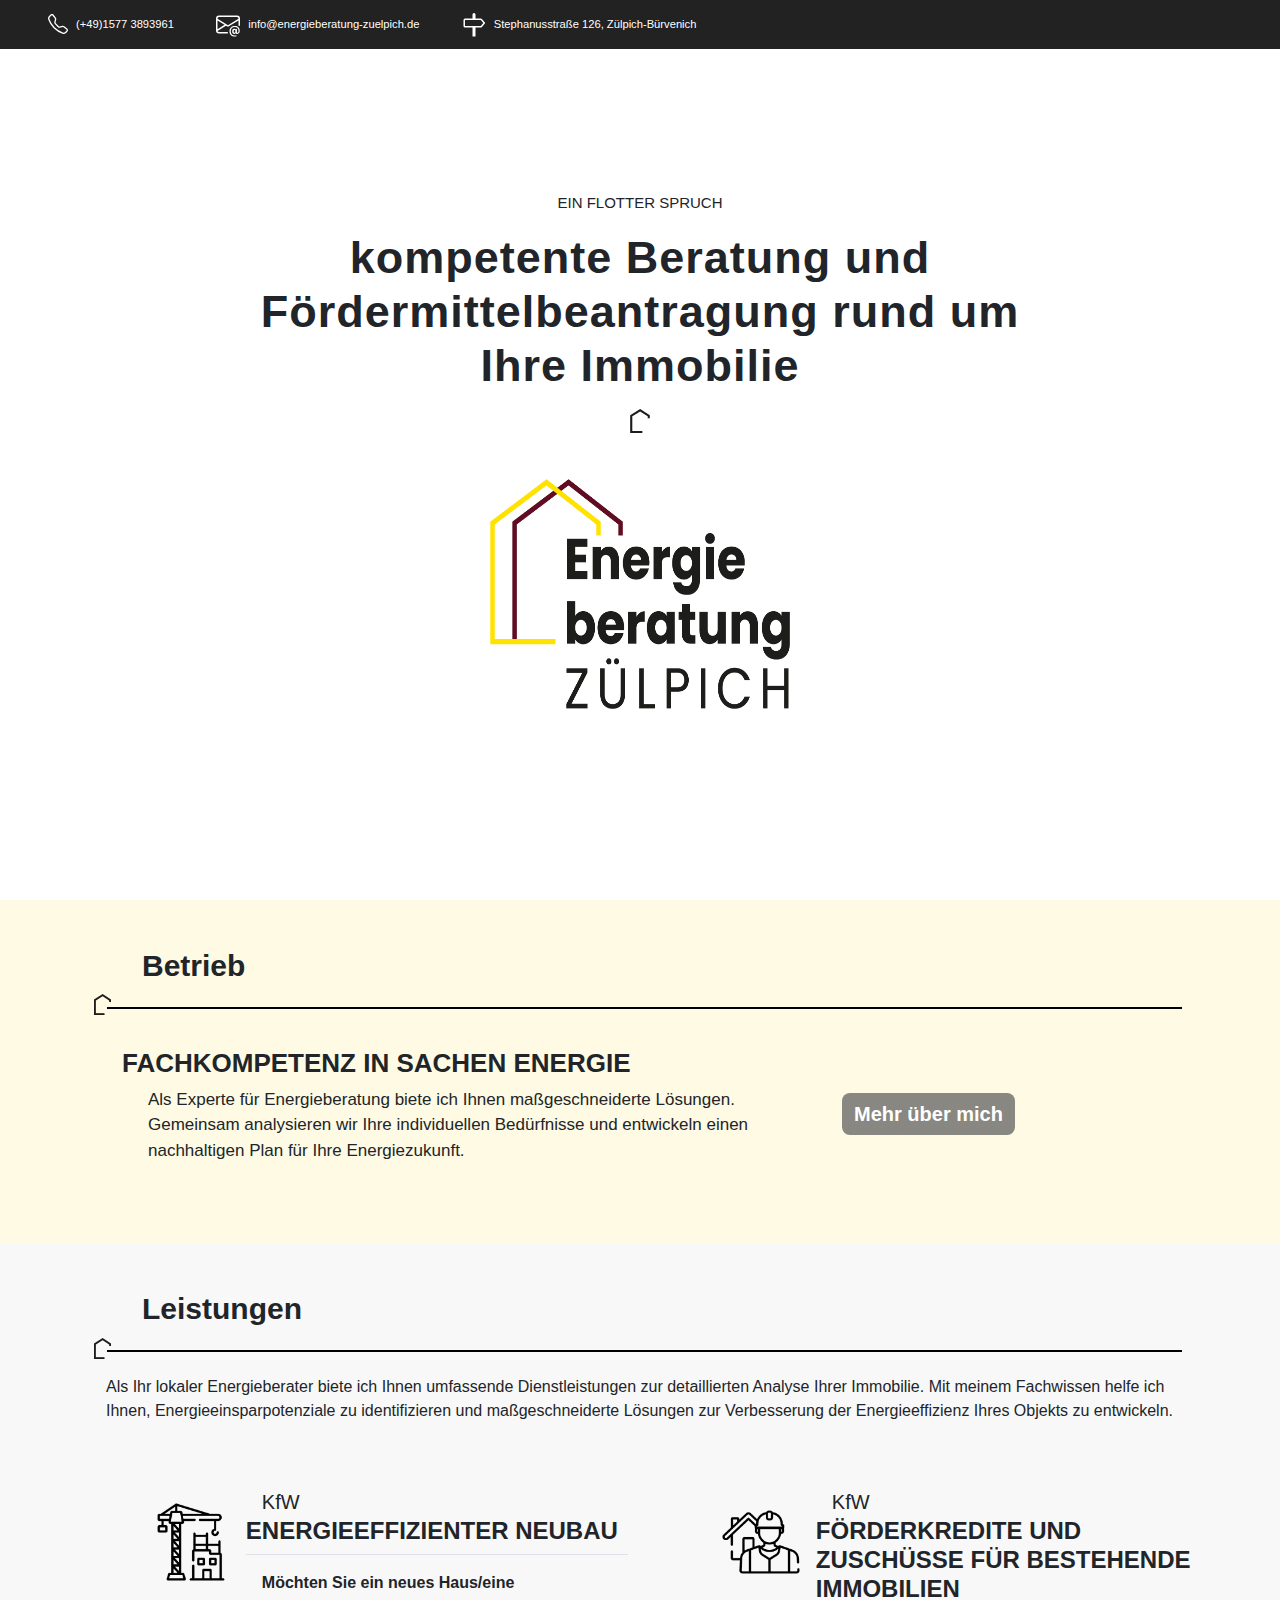
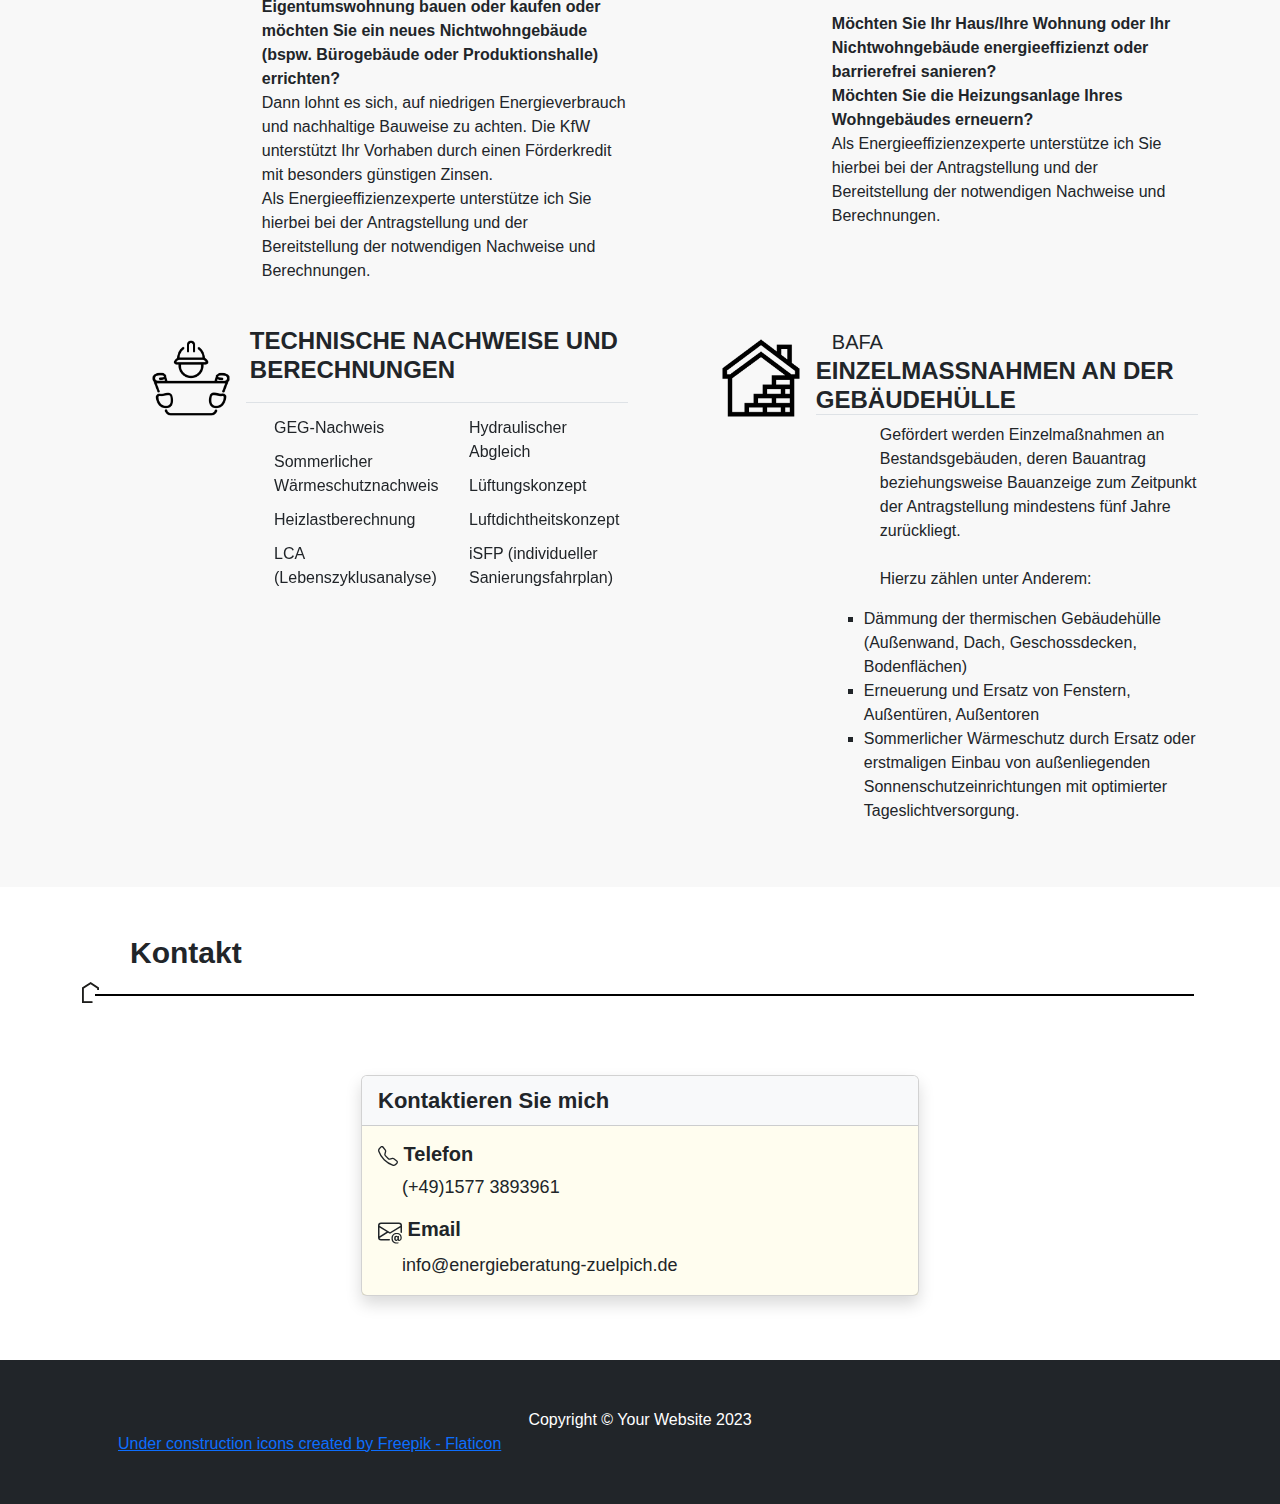
==== commit 1a927486: "design update" ====
--- a/index.html
+++ b/index.html
@@ -33,7 +33,7 @@
     >
       <div class="offcanvas-header">
         <!--<h5 class="about-title text-uppercase border-bottom border-2 mt-3 ms-1" id="offcanvasExampleLabel">Über mich</h5>-->
-        <h1 class="pb-3 fw-bold divider-title">über mich</h1>
+        <h1 class="pb-3 fw-bold divider-title">Über mich</h1>
         <button
           type="button"
           class="btn-close"
@@ -144,7 +144,7 @@
 
     <header class="">
       <div class="d-flex justify-content-center align-items-center">
-        <div class="col-sm-8 col-xs-12 d-flex flex-column align-items-center">
+        <div class="col-12 col-sm-8 col-xs-12 d-flex flex-column align-items-center">
           <span class="pretitle text-uppercase mb-3">ein flotter Spruch</span>
           <h1 class="custom-title">
             kompetente Beratung und Fördermittelbeantragung rund um Ihre
@@ -181,7 +181,7 @@
       <div class="container">
         <div class="divider" id="first-divider">
           <div class="container">
-            <h1 class="ps-5 fw-bold divider-title">betrieb</h1>
+            <h1 class="ps-5 fw-bold divider-title">Betrieb</h1>
           </div>
           <div class="container d-flex align-items-center">
             <div class="icon">
@@ -237,7 +237,7 @@
       <div class="container">
         <div class="divider">
           <div class="container">
-            <h1 class="ps-5 fw-bold divider-title">leistungen</h1>
+            <h1 class="ps-5 fw-bold divider-title">Leistungen</h1>
           </div>
           <div class="container d-flex align-items-center">
             <div class="icon">
@@ -478,7 +478,7 @@
 
       <div class="divider">
         <div class="container">
-          <h1 class="ps-5 fw-bold divider-title">kontakt</h1>
+          <h1 class="ps-5 fw-bold divider-title">Kontakt</h1>
         </div>
         <div class="container d-flex align-items-center">
           <div class="icon">
@@ -654,21 +654,37 @@
         
       });
 
+      function adjustHeaderHeight() {
+        // Erfassen der aktuellen Höhe der Navbar
+        const navbarHeight = document.querySelector('.navbar').offsetHeight;
+      
+        // Berechnen der neuen Höhe des header Elements
+        const newHeaderHeight = `calc(100vh - ${navbarHeight}px)`;
+      
+        // Anwenden der neuen Höhe auf das header Element
+        // Stellen Sie sicher, dass der Selektor Ihrem header Element entspricht
+        document.querySelector('header').style.height = newHeaderHeight;
+      }
+      
+      // Event-Listener für das Laden der Seite
+      window.addEventListener('load', adjustHeaderHeight);
+      
+      // Event-Listener für das Ändern der Fenstergröße
+      window.addEventListener('resize', adjustHeaderHeight);
+
       function adjustImagePosition() {
         const img = document.querySelector(".offcanvas-body img");
         const pElement = document.querySelector(".offcanvas-body p"); // Stellen Sie sicher, dass dies das erste <p> Element auswählt
         const offcanvasBody = document.querySelector(".offcanvas-body");
-      
+  
         if (window.innerWidth < 578) {
           // Verschiebt das <img> Element vor das erste <p> Element
-            console.log("bastard");
           pElement.parentNode.insertBefore(img, pElement);
         } else {
           // Verschiebt das <img> Element hinter das erste <p> Element
           // Prüfen, ob das <p> Element ein nächstes Geschwisterelement hat
           if (pElement.nextSibling) {
             // Fügt das <img> Element nach dem <p> Element ein
-              console.log("hurensohn");
             pElement.parentNode.insertBefore(img, pElement.nextSibling);
           } else {
             // Wenn das <p> Element das letzte Kind ist, fügen Sie das <img> einfach am Ende ein
--- a/css/main.css
+++ b/css/main.css
@@ -14,15 +14,18 @@
 
   header {
     position: relative; /* Erlaubt das Positionieren des Overlays innerhalb des Headers */
-    /*background-image: url("assets/house.jpg");
-    background-image:linear-gradient(#ffe43762, #ffe437b2);
+    
+    /*background-image:linear-gradient(#ffe43762, #ffe437b2);
     background-image: linear-gradient(#ffe43756, #ffe437ce);*/
 
-    /*background-color: #ffe4371c;*/
+    /*background-color: #ffe4371c;
     background-color: rgba(219, 219, 219, 0.459);
     background-color:fffce7c8;
+    background-image: url("/assets/house.jpg");*/
     background-size: cover;
     background-position: center;
+
+    background-color: white;
 
     height: auto;
     display: flex;
@@ -35,6 +38,33 @@
     padding-bottom:5em;
   }
 
+ 
+.header_blur {
+  position: relative; /* Stellt sicher, dass das Pseudo-Element relativ zum header positioniert wird */
+  height: auto;
+  display: flex;
+  justify-content: center;
+  align-items: center;
+  text-align: center;
+  overflow: hidden; /* Verhindert, dass das Pseudo-Element über den Rand hinausgeht */
+  padding-top: 2em;
+  padding-bottom: 5em;
+}
+
+.header_blur::before {
+  content: ""; /* Notwendig, um das Pseudo-Element anzuzeigen */
+  position: absolute; /* Positioniert das Pseudo-Element absolut innerhalb des Headers */
+  top: 0;
+  left: 0;
+  width: 100%; /* Stellt sicher, dass es den gesamten Header abdeckt */
+  height: 100%;
+  background-image: url("/assets/house.jpg"); /* Ihr Hintergrundbild */
+  background-size: cover;
+  background-position: center;
+  filter: blur(8px); /* Passt die Unschärfe nach Bedarf an */
+  z-index: -1; /* Stellt das Pseudo-Element hinter den Inhalt des Headers */
+}
+
   .info-item {
     display: flex;
     align-items: center;
@@ -58,10 +88,9 @@
   }
 
   .intro-section{
-    /*background-color: #ffe4371c;*/
-    background-color: var(--background);
+    background-color: #f5d50a1c;
     padding-top: 0em;
-    padding-bottom: 10rem;
+    padding-bottom: 4rem;
   }
 
   .feature-section {
@@ -343,7 +372,6 @@
 
       .intro-section{
         /*background-color: #ffe4371c;*/
-        background-color: var(--background);
         padding-top: 0em;
         padding-bottom: 4rem;
       }
@@ -447,7 +475,6 @@
 
       .intro-section{
         /*background-color: #ffe4371c;*/
-        background-color: var(--background);
         padding-top: 0em;
         padding-bottom: 4rem;
       }
@@ -555,7 +582,6 @@
 
       .intro-section{
         /*background-color: #ffe4371c;*/
-        background-color: var(--background);
         padding-top: 0em;
         padding-bottom: 4rem;
       }
@@ -681,8 +707,6 @@
       }
 
       .intro-section{
-        /*background-color: #ffe4371c;*/
-        background-color: var(--background);
         padding-top: 0em;
         padding-bottom: 4rem;
       }
@@ -776,6 +800,8 @@
 
     @media (max-width: 576px) {
 
+
+
       .navbar-text {
         font-size: 0.7rem; /* Kleinere Schriftgröße für kleinere Bildschirme */
       }
@@ -783,14 +809,33 @@
       .info-item {
         margin: 0px;
       }
+
+      header{
+        height: 100vh; /* Setzt die Höhe des Headers auf die volle Bildschirmhöhe */
+        display: flex; /* Aktiviert Flexbox */
+        flex-direction: column; /* Stapelt die Inhalte vertikal */
+        justify-content: center; /* Zentriert die Inhalte vertikal */
+        align-items: center; /* Zentriert die Inhalte horizontal */
+        width: 100%; /* Stellt sicher, dass der Header die volle Breite einnimmt */
+    
+      }  
+
+      #header-line {
+        margin-top: 5vh;
+      }
+
+      .header-logo{
+        width: 70vw;
+        height: auto;
+      }
   
       .pretitle{
-        font-size: 12px;
+        font-size: 2.5vh;
       }
   
       .custom-title {
         /*background-color:#5a232c44;*/
-        font-size: 20px;
+        font-size: 4vh;
         font-weight: 800;
         letter-spacing: 1px;
 
@@ -813,8 +858,6 @@
       }
 
       .intro-section{
-        /*background-color: #ffe4371c;*/
-        background-color: var(--background);
         padding-top: 0em;
         padding-bottom: 4rem;
       }
@@ -862,14 +905,7 @@
         padding:0;
       }
 
-      #header-line {
-        margin-top: 20px;
-      }
-
-      .header-logo{
-        width: 180px;
-        height: 100px;
-      }
+
       
       .contact-heading{
         font-size:15px;
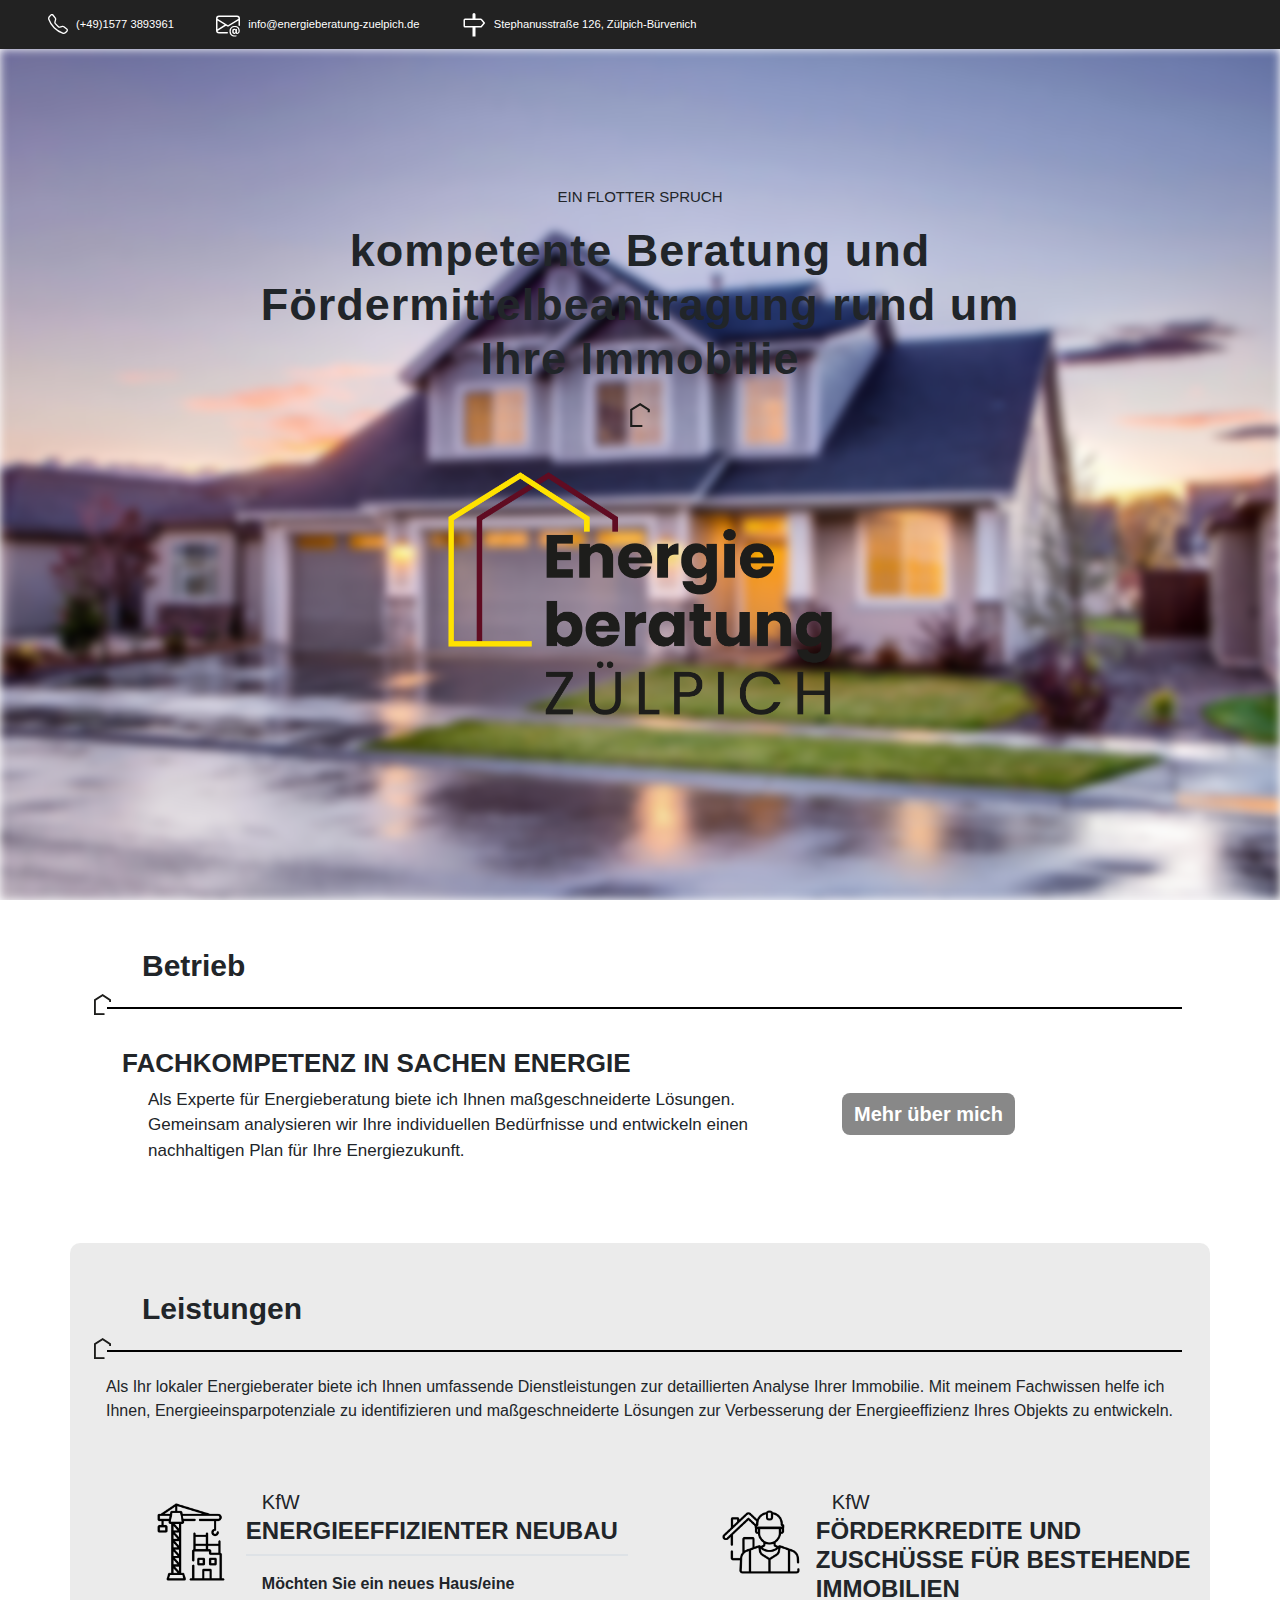
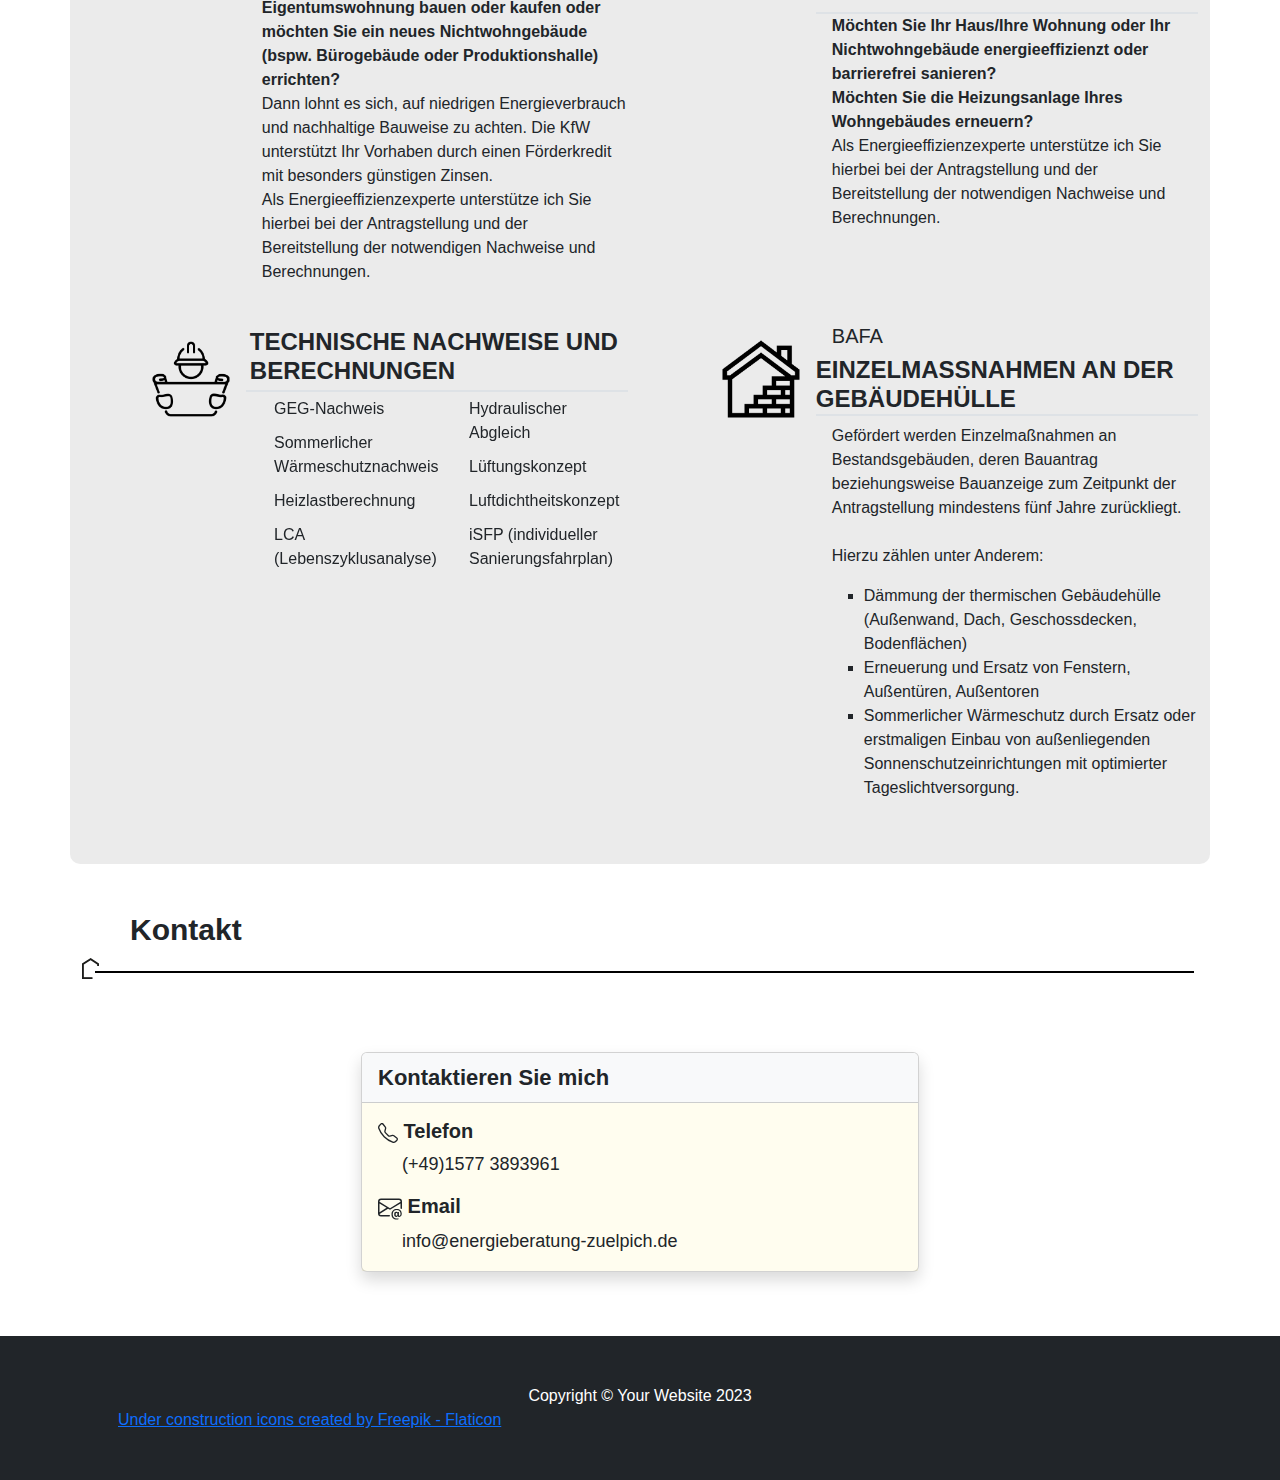
==== commit 32d3b92e: "design update;" ====
--- a/index.html
+++ b/index.html
@@ -211,10 +211,11 @@
                 Energiezukunft.
               </p>
             </div>
+          
             <div class="col-auto d-flex align-items-center">
               <button
                 type="button"
-                class="btn more-button button-font border-0 bg-effect rounded-3"
+                class="btn more-button button-font border-0 rounded-3"
                 type="button"
                 data-bs-toggle="offcanvas"
                 data-bs-target="#offcanvasExample"
@@ -234,9 +235,9 @@
     <section class="feature-section" id="features">
       <!--FEATURE VERSION 2-->
       <!-------------------------------------------------------------------------------------->
-      <div class="container">
+      <div class="container round-container">
         <div class="divider">
-          <div class="container">
+          <div class="container rounded-5">
             <h1 class="ps-5 fw-bold divider-title">Leistungen</h1>
           </div>
           <div class="container d-flex align-items-center">
@@ -265,7 +266,7 @@
 
         <!--Erstes Feature-->
         <div class="row g-4 py-5 row-cols-1 row-cols-lg-2">
-          <div class="col">
+          <div class="col textcard">
             <div class="feature-container">
               <!--Element 1-->
               <div class="element1 d-flex align-items-start justify-content-end">
@@ -280,7 +281,7 @@
 
               </div>
               <!--Element 2-->  
-              <div class="element2 border-bottom d-flex flex-column justify-content-end align-items-start">
+              <div class="element2 border-bottom border-2 d-flex flex-column justify-content-end align-items-start">
 
                   <span class="ms-3 feature-preheading">KfW</span>
                   <span class="h2 fw-bold text-uppercase feature-heading"
@@ -316,7 +317,7 @@
           </div>
 
           <!--Zweites Feature-->
-          <div class="col">
+          <div class="col textcard">
             <div class="feature-container">
               <div class="element1 d-flex align-items-start justify-content-end">
                 <div
@@ -331,7 +332,7 @@
                     />
                 </div>
               </div>
-              <div class="element2  d-flex flex-column justify-content-end align-items-start">
+              <div class="element2 border-bottom border-2  d-flex flex-column justify-content-end align-items-start">
 
                   <span class="ms-3 feature-preheading">KfW</span>
                   <span class="h2 fw-bold text-uppercase feature-heading"
@@ -363,8 +364,8 @@
           </div>
 
 
-                  <!--Viertes Feature-->
-        <div class="col d-flex align-items-start column-offset3">
+        <!--Viertes Feature-->
+        <div class="col d-flex align-items-start column-offset3 textcard">
           <div class="feature-container ">
           <div class="element1 d-flex align-items-start justify-content-end">
             <div
@@ -380,8 +381,7 @@
           </div>
 
           <div class="element2  d-flex flex-column justify-content-end align-items-start">
-            <h3 class="text-body-emphasis feature-title border-bottom">
-              <div class="p-1">
+              <div class="p-1 border-bottom border-2">
                 <span class="h2 fw-bold text-uppercase feature-heading"
                   >
                   <div class="bg-effect">
@@ -389,7 +389,7 @@
                   </div></span
                 >
               </div>
-            </h3>
+
           </div>
           <div class="element3">
             <div class="row">
@@ -415,8 +415,9 @@
         </div>
 
           <!--Drittes Feature-->
-          <div class="col d-flex align-items-start column-offset2">
+          <div class="col d-flex align-items-start column-offset2 textcard">
             <div class="feature-container">
+
               <div class="element1 d-flex align-items-start justify-content-end">
                 <div
                   class="icon-square"
@@ -430,25 +431,25 @@
                 </div>
               </div>
               <div class="element2 d-flex flex-column justify-content-end align-items-start">
-                <h3 class="text-body-emphasis feature-title border-bottom">
+
                   <span class="h3 ms-3 feature-preheading">BAFA</span>
-                  <span class="h2 fw-bold text-uppercase feature-heading"
+                  <span class="h2 fw-bold text-uppercase feature-heading border-bottom border-2"
                   >
                   <div class="bg-effect">
                     Einzelmaßnahmen an der Gebäudehülle
                   </div></span
                 >
-                </h3>
+
               </div>
               <div class="element3">
-                <p class="feature-font feature-box">
+                <p class="feature-font ">
                   Gefördert werden Einzelmaßnahmen an Bestandsgebäuden, deren
                   Bauantrag beziehungsweise Bauanzeige zum Zeitpunkt der
                   Antragstellung mindestens fünf Jahre zurückliegt.
                   <br /><br />
                   Hierzu zählen unter Anderem:
                 </p>
-                <ul class="feature-text">
+                <ul class="feature-font">
                   <li>
                     Dämmung der thermischen Gebäudehülle (Außenwand, Dach,
                     Geschossdecken, Bodenflächen)
--- a/css/main.css
+++ b/css/main.css
@@ -12,7 +12,7 @@
     background-position: center; /* Zentriert das Hintergrundbild */
   }
 
-  header {
+  header2 {
     position: relative; /* Erlaubt das Positionieren des Overlays innerhalb des Headers */
     
     /*background-image:linear-gradient(#ffe43762, #ffe437b2);
@@ -25,7 +25,7 @@
     background-size: cover;
     background-position: center;
 
-    background-color: white;
+    background-color: #ffffff;
 
     height: auto;
     display: flex;
@@ -39,7 +39,7 @@
   }
 
  
-.header_blur {
+header {
   position: relative; /* Stellt sicher, dass das Pseudo-Element relativ zum header positioniert wird */
   height: auto;
   display: flex;
@@ -51,7 +51,7 @@
   padding-bottom: 5em;
 }
 
-.header_blur::before {
+header::before {
   content: ""; /* Notwendig, um das Pseudo-Element anzuzeigen */
   position: absolute; /* Positioniert das Pseudo-Element absolut innerhalb des Headers */
   top: 0;
@@ -61,7 +61,7 @@
   background-image: url("/assets/house.jpg"); /* Ihr Hintergrundbild */
   background-size: cover;
   background-position: center;
-  filter: blur(8px); /* Passt die Unschärfe nach Bedarf an */
+  filter: blur(5px); /* Passt die Unschärfe nach Bedarf an */
   z-index: -1; /* Stellt das Pseudo-Element hinter den Inhalt des Headers */
 }
 
@@ -78,8 +78,9 @@
   }
 
   .header-logo{
-    width: 360px;
-    height: 260px;
+    width: 30vw;
+    height:auto;
+    
   }
   
   .diffusion-section{
@@ -87,8 +88,13 @@
     background-image:linear-gradient(rgb(255, 241, 159), white);
   }
 
+  .round-container {
+    border-radius: 10px; /* Ändern Sie diesen Wert nach Bedarf */
+    background-color: #bdbdbd4d;
+  }
+
   .intro-section{
-    background-color: #f5d50a1c;
+    /*background-color: #f5d50a1c;*/
     padding-top: 0em;
     padding-bottom: 4rem;
   }
@@ -96,7 +102,7 @@
   .feature-section {
     /*background-image: linear-gradient(#ffe4371c, #ffe4373f);*/
     /*background-color: #ffe4371c;*/
-    background-color: rgba(238, 237, 237, 0.411)
+    background-color: rgba(238, 237, 237, 0)
   }
 
   .contact-section {
@@ -359,6 +365,17 @@
         letter-spacing: 1px;
       }
 
+      #header-line {
+        margin-top: 20px;
+      }
+
+      .header-logo{
+        width: 30vw;
+        height:auto;
+        
+      }
+      
+
       .divider-title {
         padding: 0px;
         font-size: 30px;
@@ -419,16 +436,6 @@
       .more-button{
         font-size: 20px;
       }
-
-      #header-line {
-        margin-top: 20px;
-      }
-
-      .header-logo{
-        width: 300px;
-        height: 230px;
-      }
-      
       .contact-heading{
         font-size:22px;
         font-weight: 550;
@@ -451,15 +458,25 @@
         font-size: 0.7rem; /* Kleinere Schriftgröße für kleinere Bildschirme */
       }
   
+      #header-line {
+        margin-top: 5vh;
+      }
+
+      .header-logo{
+        width: 70vw;
+        height: auto;
+      }
+  
       .pretitle{
-        font-size: 15px;
+        font-size: 2.5vh;
       }
   
       .custom-title {
         /*background-color:#5a232c44;*/
-        font-size: 45px;
+        font-size: 4vh;
         font-weight: 800;
         letter-spacing: 1px;
+
       }
 
       .divider-title {
@@ -522,15 +539,6 @@
       .more-button{
         font-size: 20px;
       }
-
-      #header-line {
-        margin-top: 20px;
-      }
-
-      .header-logo{
-        width: 270px;
-        height: 200px;
-      }
       
       .contact-heading{
         font-size:22px;
@@ -552,21 +560,70 @@
     
     }
 
+    @media (max-width: 1200px) and (orientation: landscape) {
+    
+      .header-logo{
+        width: 45vh;
+        height: auto;
+      }
+
+      .pretitle{
+        font-size: 2.5vh;
+      }
+  
+      .custom-title {
+        /*background-color:#5a232c44;*/
+        font-size: 6vh;
+        font-weight: 800;
+        letter-spacing: 1px;
+
+      }
+  
+    }
+
+    @media (max-width: 1200px) and (orientation: portrait) {
+    
+      .header-logo{
+        width: 45vw;
+        height: auto;
+      }
+
+      .pretitle{
+        font-size: 2.5vh;
+      }
+  
+      .custom-title {
+        /*background-color:#5a232c44;*/
+        font-size: 4vh;
+        font-weight: 800;
+        letter-spacing: 1px;
+
+      }
+  
+    }
+
+    
+    
     @media (max-width: 992px) {
 
       .navbar-text {
         font-size: 0.7rem; /* Kleinere Schriftgröße für kleinere Bildschirme */
       }
   
+      #header-line {
+        margin-top: 5vh;
+      }
+  
       .pretitle{
-        font-size: 15px;
+        font-size: 2.5vh;
       }
   
       .custom-title {
         /*background-color:#5a232c44;*/
-        font-size: 45px;
+        font-size: 4vh;
         font-weight: 800;
         letter-spacing: 1px;
+
       }
 
       .divider-title {
@@ -624,15 +681,6 @@
       .more-button{
         font-size: 20px;
       }
-
-      #header-line {
-        margin-top: 20px;
-      }
-
-      .header-logo{
-        width: 250px;
-        height: 180px;
-      }
       
       .contact-heading{
         font-size:22px;
@@ -672,19 +720,76 @@
 
     }
 
+    @media (max-width: 992px) and (orientation: landscape) {
+    
+      .header-logo{
+        width: 50vh;
+        height: auto;
+      }
+
+      .pretitle{
+        font-size: 2.5vh;
+      }
+
+      #header-line {
+        margin-top: 4vh;
+      }
+  
+      .custom-title {
+        /*background-color:#5a232c44;*/
+        font-size: 3vw;
+        font-weight: 800;
+        letter-spacing: 1px;
+
+      }
+  
+    }
+
+    @media (max-width: 992px) and (orientation: portrait) {
+    
+      .header-logo{
+        width: 45vw;
+        height: auto;
+      }
+
+      .pretitle{
+        font-size: 2.5vh;
+      }
+
+      #header-line {
+        margin-top: 5vh;
+      }
+  
+      .custom-title {
+        /*background-color:#5a232c44;*/
+        font-size: 4vh;
+        font-weight: 800;
+        letter-spacing: 1px;
+
+      }
+  
+    }
+
     @media (max-width: 768px) {
 
       .navbar-text {
         font-size: 0.7rem; /* Kleinere Schriftgröße für kleinere Bildschirme */
       }
+
+
+
+      .header-logo{
+        width: 70vw;
+        height: auto;
+      }
   
       .pretitle{
-        font-size: 15px;
+        font-size: 2.5vh;
       }
   
       .custom-title {
         /*background-color:#5a232c44;*/
-        font-size: 30px;
+        font-size: 4vh;
         font-weight: 800;
         letter-spacing: 1px;
 
@@ -750,15 +855,6 @@
         transform: scale(0.7);
         padding:0;
       }
-
-      #header-line {
-        margin-top: 20px;
-      }
-
-      .header-logo{
-        width: 230px;
-        height: 150px;
-      }
       
       .contact-heading{
         font-size:20px;
@@ -820,27 +916,6 @@
     
       }  
 
-      #header-line {
-        margin-top: 5vh;
-      }
-
-      .header-logo{
-        width: 70vw;
-        height: auto;
-      }
-  
-      .pretitle{
-        font-size: 2.5vh;
-      }
-  
-      .custom-title {
-        /*background-color:#5a232c44;*/
-        font-size: 4vh;
-        font-weight: 800;
-        letter-spacing: 1px;
-
-      }
-
       #testjo{
         width: 15px;
         height: 15px;
@@ -947,6 +1022,56 @@
       }
 
     }
+
+    @media (max-width: 576px) and (orientation: landscape) {
+    
+      .header-logo{
+        width: 50vh;
+        height: auto;
+      }
+
+      .pretitle{
+        font-size: 2.5vh;
+      }
+
+      #header-line {
+        margin-top: 4vh;
+      }
+  
+      .custom-title {
+        /*background-color:#5a232c44;*/
+        font-size: 3vw;
+        font-weight: 800;
+        letter-spacing: 1px;
+
+      }
+  
+    }
+
+    @media (max-width: 576px) and (orientation: portrait) {
+    
+      .header-logo{
+        width: 70vw;
+        height: auto;
+      }
+
+      .pretitle{
+        font-size: 2.5vh;
+      }
+
+      #header-line {
+        margin-top: 5vh;
+      }
+  
+      .custom-title {
+        /*background-color:#5a232c44;*/
+        font-size: 4vh;
+        font-weight: 800;
+        letter-spacing: 1px;
+
+      }
+  
+    }
   
   /* ================================================================== */
 
--- a/css/headline.css
+++ b/css/headline.css
@@ -1,14 +1,14 @@
-.bg-effect::before {  
+.bg-effect2::before {  
   transform: scaleX(0);
   transform-origin: bottom right;
 }
 
-.bg-effect:hover::before {
+.bg-effect2:hover::before {
   transform: scaleX(1);
   transform-origin: bottom left;
 }
 
-.bg-effect::before {
+.bg-effect2::before {
   content: " ";
   display: block;
   position: absolute;
@@ -19,6 +19,22 @@
   transition: transform .3s ease;
 }
 
-.bg-effect {
+.bg-effect2 {
   position: relative;
-}+}
+
+.bg-effect{
+  background: linear-gradient(to right, rgba(255,255,255,0) 50%, rgba(22, 160, 133,1.0) 50%);
+  background-size: 200%;
+  background-position: 0 0;
+  display: inline;
+  transition: .5s ease-in-out;
+}
+
+.bg-effect:hover{
+  background-position: -100% 0;
+}
+.textcard:hover .bg-effect {
+  /* Änderungen, die angewendet werden sollen */
+  background-position: -100% 0;
+}
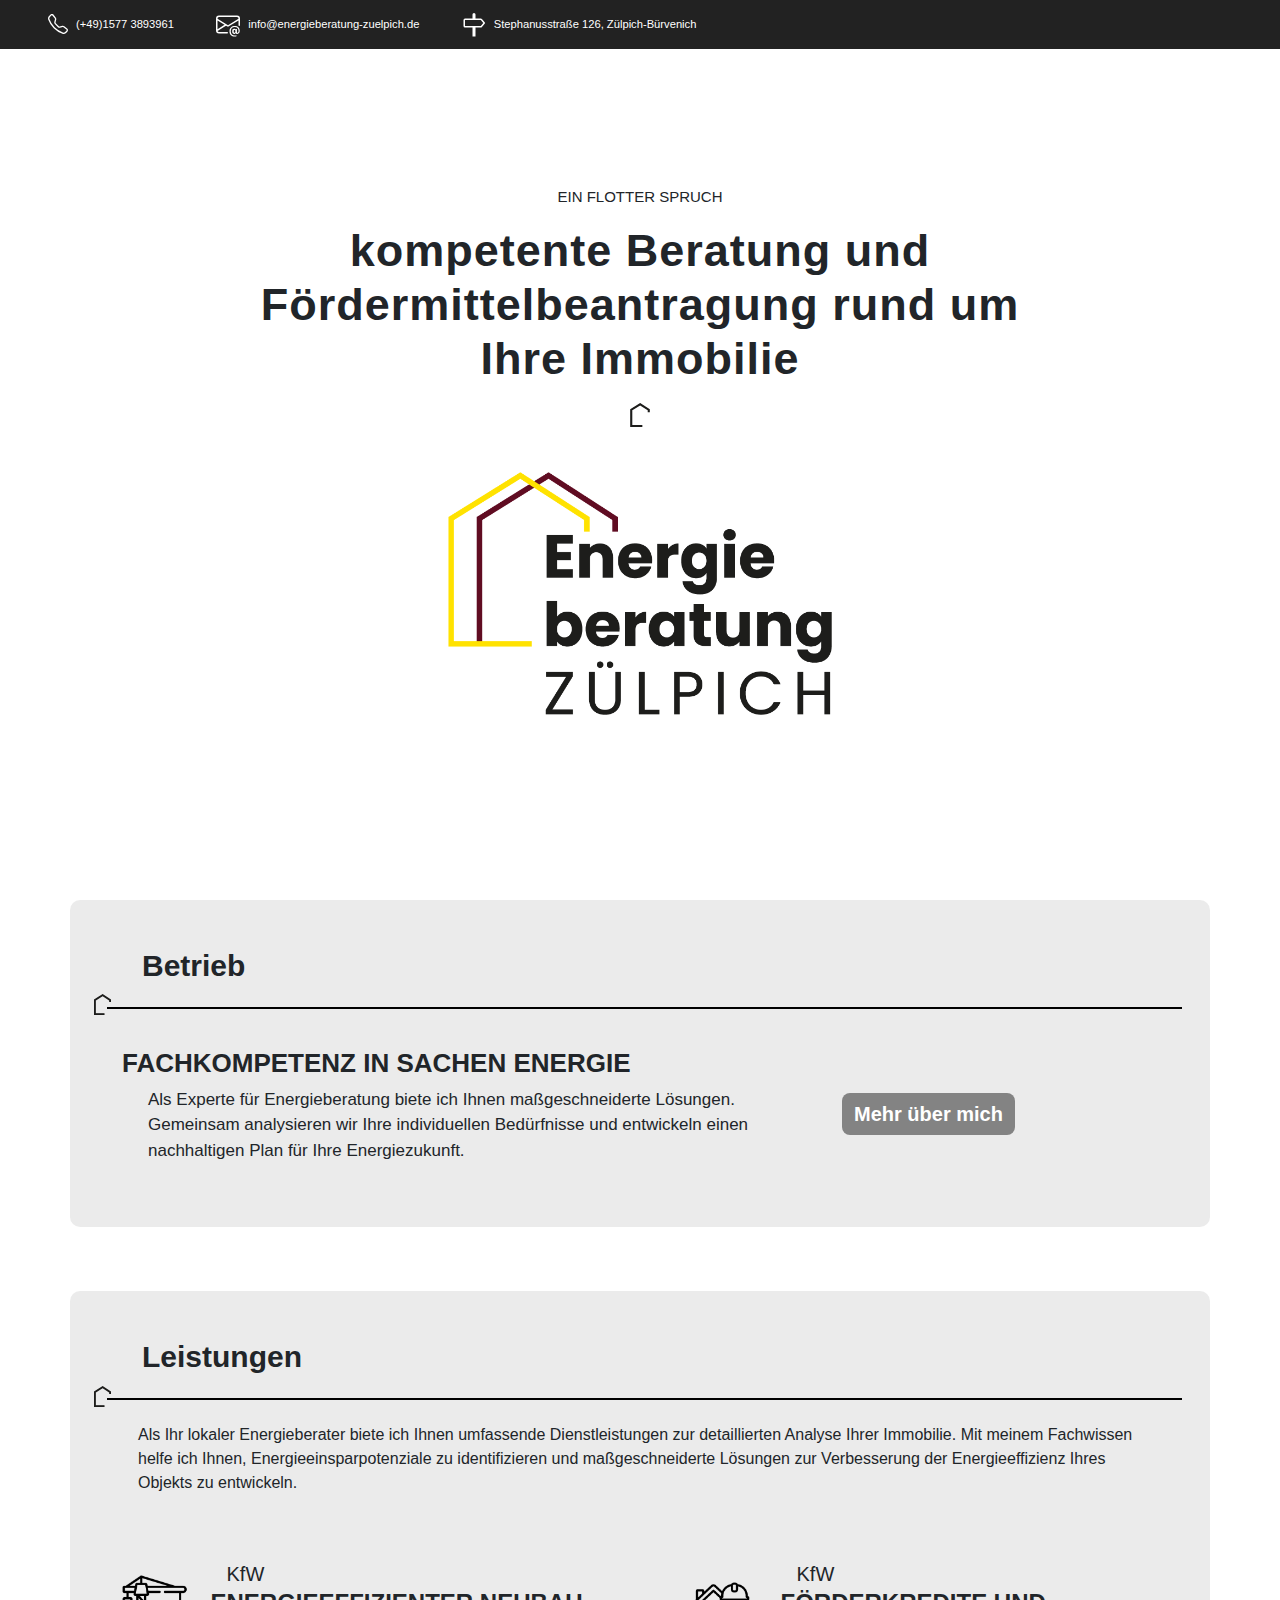
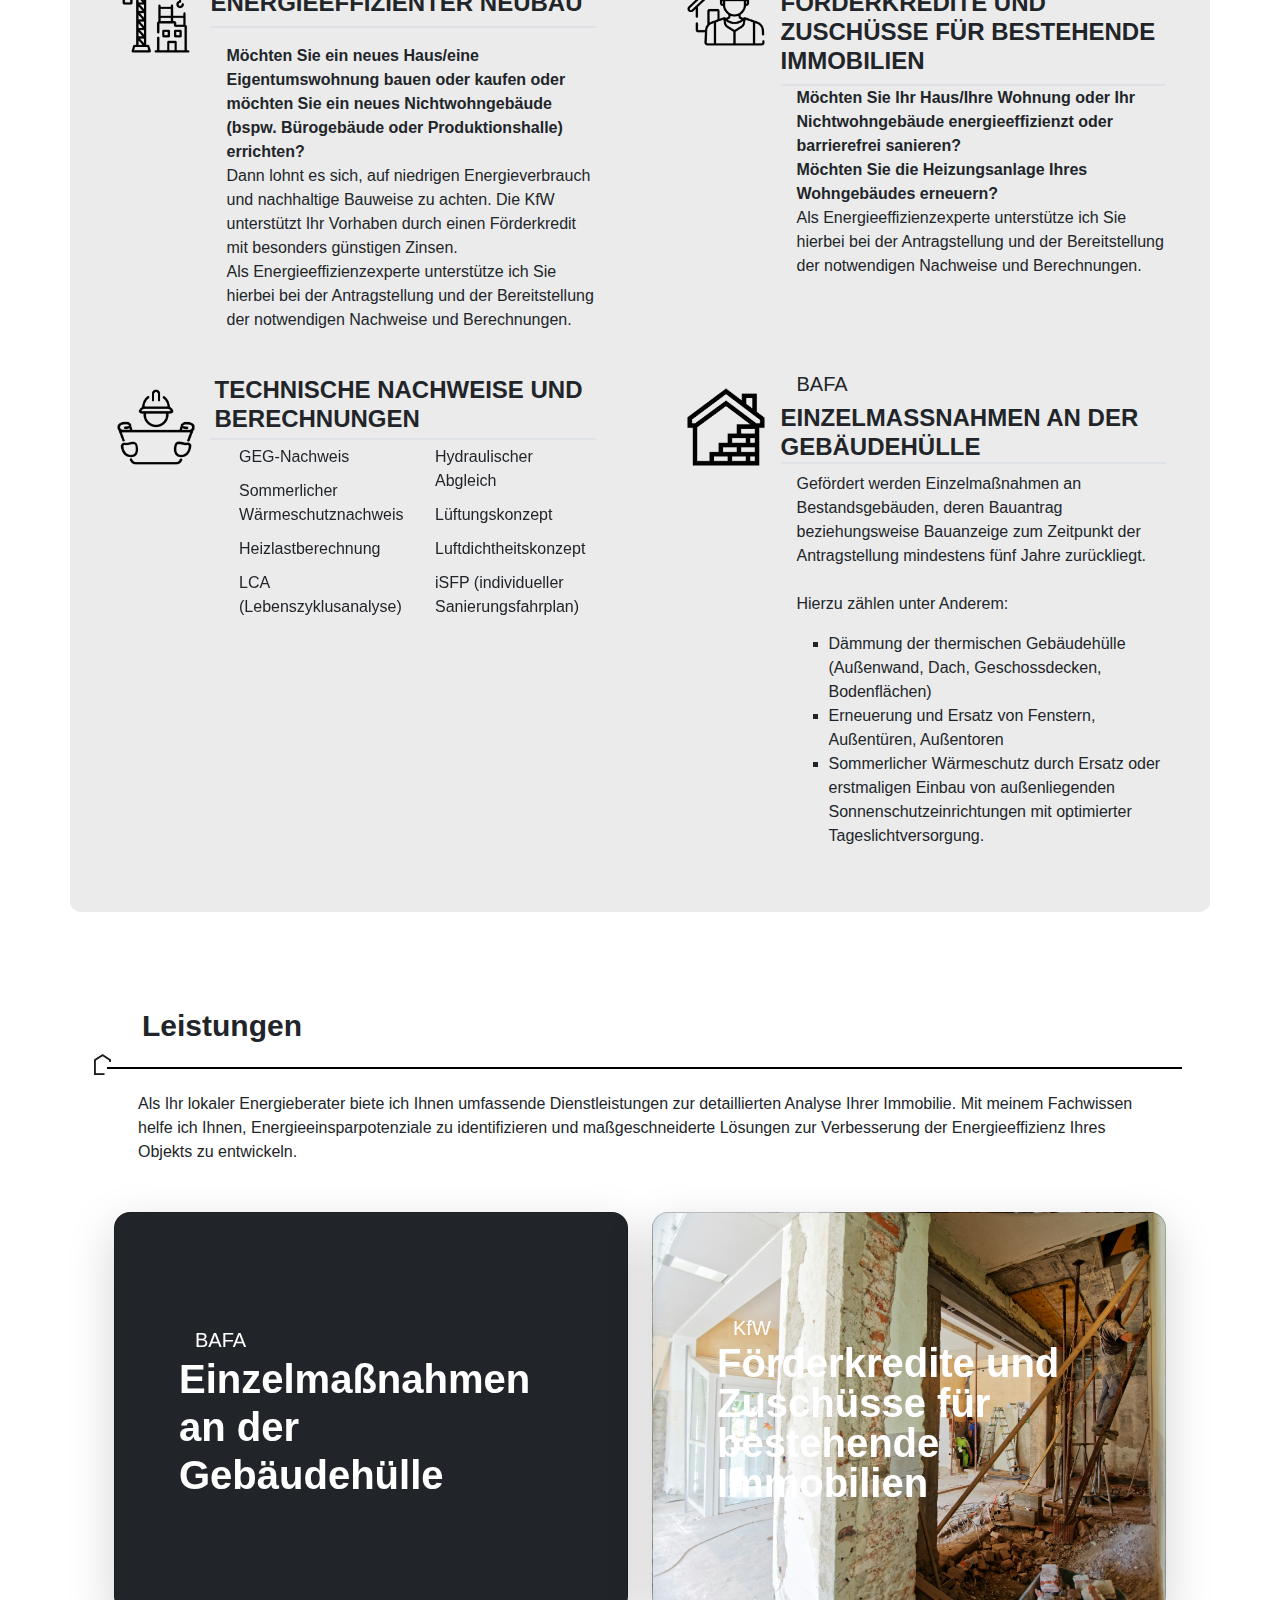
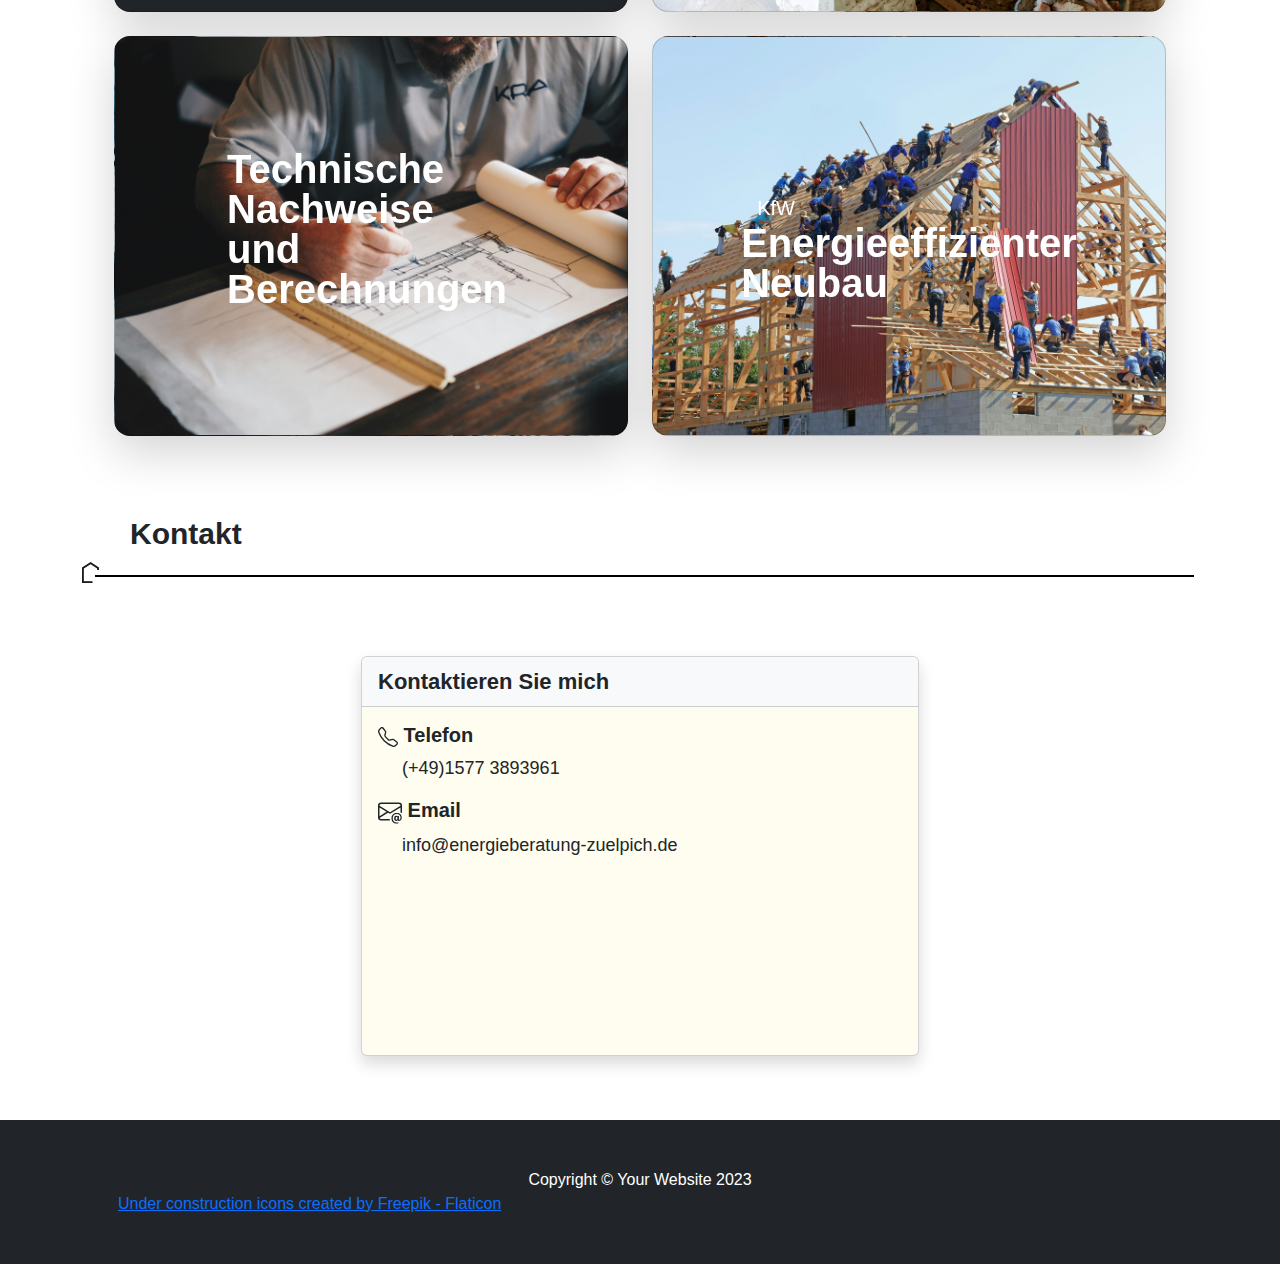
==== commit c359f93a: "design-update;" ====
--- a/index.html
+++ b/index.html
@@ -178,7 +178,7 @@
 
     <!--Introduction Section 1-->
     <section class="intro-section" id="intro">
-      <div class="container">
+      <div class="container rounded-container" id="intro-container">
         <div class="divider" id="first-divider">
           <div class="container">
             <h1 class="ps-5 fw-bold divider-title">Betrieb</h1>
@@ -231,11 +231,11 @@
 
     <!--EBZ Divider-->
 
-    <!-- Features section-->
+    <!--------------- Features section --------------->
     <section class="feature-section" id="features">
       <!--FEATURE VERSION 2-->
       <!-------------------------------------------------------------------------------------->
-      <div class="container round-container">
+      <div class="container rounded-container">
         <div class="divider">
           <div class="container rounded-5">
             <h1 class="ps-5 fw-bold divider-title">Leistungen</h1>
@@ -265,9 +265,9 @@
         </p>
 
         <!--Erstes Feature-->
-        <div class="row g-4 py-5 row-cols-1 row-cols-lg-2">
-          <div class="col textcard">
-            <div class="feature-container">
+        <div class="row g-4 py-5 row-cols-1 row-cols-lg-2 ">
+          <div class="col textcard ">
+            <div class="feature-container ">
               <!--Element 1-->
               <div class="element1 d-flex align-items-start justify-content-end">
                 <div class="icon-square">
@@ -323,7 +323,6 @@
                 <div
                   class="icon-square"
                 >
-
                     <img
                       src="assets/icons/house.png"
                       alt="development icon"
@@ -333,7 +332,6 @@
                 </div>
               </div>
               <div class="element2 border-bottom border-2  d-flex flex-column justify-content-end align-items-start">
-
                   <span class="ms-3 feature-preheading">KfW</span>
                   <span class="h2 fw-bold text-uppercase feature-heading"
                   >
@@ -341,7 +339,6 @@
                     Förderkredite und Zuschüsse für bestehende Immobilien
                   </div></span
                 >
-
               </div>
               <div class="element3">
                 <p class="feature-font">
@@ -364,7 +361,7 @@
           </div>
 
 
-        <!--Viertes Feature-->
+        <!--Drittes Feature-->
         <div class="col d-flex align-items-start column-offset3 textcard">
           <div class="feature-container ">
           <div class="element1 d-flex align-items-start justify-content-end">
@@ -414,7 +411,7 @@
         </div>
         </div>
 
-          <!--Drittes Feature-->
+          <!--Viertes Feature-->
           <div class="col d-flex align-items-start column-offset2 textcard">
             <div class="feature-container">
 
@@ -472,7 +469,179 @@
 
       </div>
     </section>
-    <!---------------------------------------------->
+    <!------------------------------------------------>
+
+    <!--------------- Features section 2 --------------->
+    <section class="feature-section pt-5" id="features2">
+      <!--FEATURE VERSION 2-->
+      <!-------------------------------------------------------------------------------------->
+      <div class="container">
+        <div class="divider">
+          <div class="container rounded-5">
+            <h1 class="ps-5 fw-bold divider-title">Leistungen</h1>
+          </div>
+          <div class="container d-flex align-items-center">
+            <div class="icon">
+              <img
+                class="filter-grayscale"
+                src="assets/icons/EBZ_Logo_RGB_icon.svg"
+                alt="development icon"
+                width="17px"
+              />
+            </div>
+            <div class="line-container2" id="lineContainer">
+              <div class="line2"></div>
+            </div>
+          </div>
+        </div>
+
+        <!--<h1 class="pb-3 fw-bold section-divider">leistungen</h1>-->
+        <p class="px-4 pt-3 text-left pt-2 feature-text">
+          Als Ihr lokaler Energieberater biete ich Ihnen umfassende
+          Dienstleistungen zur detaillierten Analyse Ihrer Immobilie. Mit meinem
+          Fachwissen helfe ich Ihnen, Energieeinsparpotenziale zu identifizieren
+          und maßgeschneiderte Lösungen zur Verbesserung der Energieeffizienz
+          Ihres Objekts zu entwickeln.
+        </p>
+
+        
+        <div class="row row-cols-1 row-cols-lg-2 align-items-stretch g-4 card-row">
+
+          <!--Erstes Feature-->
+          <div class="col">
+            <div class="card card-cover h-100 text-bg-dark rounded-4 shadow-lg feature-card" id="huelle">
+              <div class="d-flex align-items-center justify-content-center">
+                <div class="pt-5 mt-5 mb-4 feature-headline">
+                  <span class="ms-3 feature-preheading">BAFA</span>
+                  <h3 class=" display-6 fw-bold">Einzelmaßnahmen an der Gebäudehülle</h3>   
+                </div>
+                <span class="feature-info">
+                  <p class="feature-font ">
+                    Gefördert werden Einzelmaßnahmen an Bestandsgebäuden, deren
+                    Bauantrag beziehungsweise Bauanzeige zum Zeitpunkt der
+                    Antragstellung mindestens fünf Jahre zurückliegt.
+                    <br /><br />
+                    Hierzu zählen unter Anderem:
+                  </p>
+                  <ul class="feature-font">
+                    <li>
+                      Dämmung der thermischen Gebäudehülle (Außenwand, Dach,
+                      Geschossdecken, Bodenflächen)
+                    </li>
+                    <li>
+                      Erneuerung und Ersatz von Fenstern, Außentüren, Außentoren
+                    </li>
+                    <li>
+                      Sommerlicher Wärmeschutz durch Ersatz oder erstmaligen
+                      Einbau von außenliegenden Sonnenschutzeinrichtungen mit
+                      optimierter Tageslichtversorgung.
+                    </li>
+                  </ul>
+                </span>
+              </div>
+            </div>
+          </div>
+    
+          <!--Zweites Feature-->
+          <div class="col">
+            <div class="card card-cover h-100 overflow-hidden text-bg-dark rounded-4 shadow-lg feature-card" id="bestehend">
+              <div class="d-flex align-items-center justify-content-center text-shadow-1">
+                <div class="feature-headline">
+                  <span class="ms-3 feature-preheading">KfW</span>
+                  <h3 class=" display-6 lh-1 fw-bold">Förderkredite und Zuschüsse für bestehende Immobilien</h3>   
+                </div>
+                <div class="feature-info">
+                  <p class="feature-font">
+                    <b
+                      >Möchten Sie Ihr Haus/Ihre Wohnung oder Ihr Nichtwohngebäude
+                      energieeffizienzt oder barrierefrei sanieren?</b
+                    >
+                    <br />
+                    <b
+                      >Möchten Sie die Heizungsanlage Ihres Wohngebäudes
+                      erneuern?</b
+                    >
+                    <br />
+                    Als Energieeffizienzexperte unterstütze ich Sie hierbei bei
+                    der Antragstellung und der Bereitstellung der notwendigen
+                    Nachweise und Berechnungen.
+                  </p>
+              </div>
+              </div>
+            </div>
+          </div>
+
+    
+          <!--Drittes Feature-->
+          <div class="col">
+            <div class="card card-cover h-100 overflow-hidden text-bg-dark rounded-4 shadow-lg feature-card" id="nachweis">
+              <div class="d-flex flex-column h-100 p-5 pb-3 text-white text-shadow-1">
+                <div class="feature-headline">
+                  <h3 class=" display-6 lh-1 fw-bold">Technische Nachweise und Berechnungen</h3>   
+                </div>
+                <span class="feature-info">
+                  <div class="row">
+                    <div class="col-md-6">
+                      <ul class="transparent-list feature-font">
+                        <li>GEG-Nachweis</li>
+                        <li>Sommerlicher Wärmeschutznachweis</li>
+                        <li>Heizlastberechnung</li>
+                        <li>LCA (Lebenszyklusanalyse)</li>
+                      </ul>
+                    </div>
+                    <div class="col-md-6">
+                      <ul class="transparent-list feature-font">
+                        <li>Hydraulischer Abgleich</li>
+                        <li>Lüftungskonzept</li>
+                        <li>Luftdichtheitskonzept</li>
+                        <li>iSFP (individueller Sanierungsfahrplan)</li>
+                      </ul>
+                    </div>
+                  </div>
+                </span>
+              </div>
+            </div>
+          </div>
+    
+          <!--Viertes Feature-->
+          <div class="col">
+            <div class="card card-cover h-100 overflow-hidden text-bg-dark rounded-4 shadow-lg feature-card" id="neubau">
+              <div class="d-flex flex-column justify-content-center align-items-center h-100 p-5 pb-3 text-white text-shadow-1">
+                <div class="feature-headline">
+                  <span class="ms-3 feature-preheading">KfW</span>
+                  <h3 class=" display-6 lh-1 fw-bold">Energieeffizienter Neubau</h3>   
+                </div>
+                <div class="feature-info">
+                  <p class="pt-3 feature-font">
+                    <b
+                      >Möchten Sie ein neues Haus/eine Eigentumswohnung bauen oder
+                      kaufen oder möchten Sie ein neues Nichtwohngebäude (bspw.
+                      Bürogebäude oder Produktionshalle) errichten?
+                    </b>
+                    <br />
+                    Dann lohnt es sich, auf niedrigen Energie­verbrauch und
+                    nach­haltige Bau­weise zu achten. Die KfW unter­stützt Ihr
+                    Vor­haben durch einen Förder­kredit mit besonders günstigen
+                    Zinsen.
+                    <br />
+                    Als Energieeffizienzexperte unterstütze ich Sie hierbei bei
+                    der Antragstellung und der Bereitstellung der notwendigen
+                    Nachweise und Berechnungen.
+                  </p>
+                </div>
+              </div>
+            </div>
+          </div>
+
+        </div>
+
+
+
+      </div>
+    </section>
+    <!------------------------------------------------>
+
+
     <div class="contact-section">
       <!--EBZ Divider-->
       <!--EBZ Divider-->
@@ -694,6 +863,16 @@
           }
         }
       }
+
+      //Feature Card Hover->Click Effect
+      document.querySelectorAll('.feature-card').forEach(card => {
+        card.addEventListener('click', function() {
+          console.log('clicked');
+          this.classList.toggle('active');
+        });
+      });
+
+
     </script>
   </body>
 </html>
--- a/css/main.css
+++ b/css/main.css
@@ -1,5 +1,131 @@
 :root{
   --background: white;
+}
+
+#huelle{
+  background-image: url('/assets/huelle.jpg');
+  background-size: cover; /* oder 'contain', je nach Bedarf */
+}
+
+#neubau{
+  background-image: url('/assets/neubau.jpg');
+  background-size: cover; /* oder 'contain', je nach Bedarf */
+}
+
+#nachweis{
+  background-image: url('/assets/nachweis.jpg');
+  background-size: cover; /* oder 'contain', je nach Bedarf */
+}
+
+#bestehend{
+  background-image: url('/assets/bestehend.jpg');
+  background-size: cover; /* oder 'contain', je nach Bedarf */
+}
+
+@keyframes slideUp {
+  from {
+    opacity: 0;
+    transform: translateY(10%);
+  }
+  to {
+    opacity: 1;
+    transform: translateY(0);
+  }
+}
+
+.card{
+  min-height: 400px;
+  overflow: hidden; /* Verhindert, dass Inhalt über den Rand hinausgeht */
+}
+
+.card-row{
+  padding:2rem;
+}
+
+.feature-card {
+  display: flex;
+  align-items: center;
+  justify-content: center;
+  transition: opacity 0.5s ease, transform 0.5s ease;
+  will-change: opacity, transform;
+  position: relative; /* Wichtig für die absolute Positionierung von .feature-info */
+
+}
+
+.feature-info {
+  opacity: 0;
+  transform: translateY(20%);
+  transition: opacity 0.5s, transform 0.5s;
+  position: absolute;
+  top: 0; /* Stellt sicher, dass es vom oberen Rand der .feature-card startet */
+  left: 0; /* Stellt sicher, dass es vom linken Rand der .feature-card startet */
+  right: 0; /* Streckt sich bis zum rechten Rand aus */
+  bottom: 0; /* Streckt sich bis zum unteren Rand aus */
+  padding:2rem;
+  overflow:auto;
+  display:flex;
+  align-items: center;
+  justify-content: center;
+  flex-direction: column;
+}
+
+.feature-headline{
+  padding:4rem;
+}
+
+.feature-card .feature-headline {
+  transition: opacity 0.3s ease;
+}
+
+.feature-card.active .feature-info {
+  opacity: 1;
+  transform: translateY(0);
+}
+
+.feature-card.active .feature-headline {
+  opacity: 0;
+}
+
+.feature-card:hover{
+  box-shadow: 0 1px 2px rgba(0,0,0,.8);
+  transform: translateY(-3px) scale(1.01);
+}
+
+.feature-card::before {
+  content: "";
+  position: absolute;
+  top: 0;
+  left: 0;
+  right: 0;
+  bottom: 0;
+  background: rgba(0, 0, 0, 0.5); /* Dunkler Hintergrund mit Transparenz */
+  opacity: 0; /* Anfangs unsichtbar */
+  transition: opacity 0.5s ease; /* Weicher Übergang */
+  z-index: 0; /* Stellt sicher, dass es hinter den Textelementen liegt */
+}
+
+.feature-card.active::before {
+  opacity: 1; /* Wird sichtbar, wenn .feature-card aktiv ist */
+}
+
+.feature-heading{
+  font-size: 1.5rem;
+}
+
+.feature-text {/*Einleitungstext in Feature-Sektion*/
+  font-size: 1rem;
+  margin-left:2rem;
+  margin-right:2rem;
+}
+
+.feature-title {
+  min-height: 80px;
+  /*background-image: linear-gradient(to right,#5a232c31, #5a232c78);*/
+}
+
+.feature-info p {
+  white-space: normal; /* Erlaubt den Textumbruch */
+  word-break: break-word; /* Umbricht lange Wörter, um Überläufe zu verhindern */
 }
 
 body {
@@ -12,20 +138,19 @@
     background-position: center; /* Zentriert das Hintergrundbild */
   }
 
-  header2 {
+  header {
     position: relative; /* Erlaubt das Positionieren des Overlays innerhalb des Headers */
     
     /*background-image:linear-gradient(#ffe43762, #ffe437b2);
     background-image: linear-gradient(#ffe43756, #ffe437ce);*/
 
-    /*background-color: #ffe4371c;
-    background-color: rgba(219, 219, 219, 0.459);
+    background-color: white;
+    /*background-color: rgba(219, 219, 219, 0.459);
     background-color:fffce7c8;
     background-image: url("/assets/house.jpg");*/
     background-size: cover;
     background-position: center;
 
-    background-color: #ffffff;
 
     height: auto;
     display: flex;
@@ -39,7 +164,7 @@
   }
 
  
-header {
+header_blur {
   position: relative; /* Stellt sicher, dass das Pseudo-Element relativ zum header positioniert wird */
   height: auto;
   display: flex;
@@ -51,7 +176,7 @@
   padding-bottom: 5em;
 }
 
-header::before {
+header_blur::before {
   content: ""; /* Notwendig, um das Pseudo-Element anzuzeigen */
   position: absolute; /* Positioniert das Pseudo-Element absolut innerhalb des Headers */
   top: 0;
@@ -88,15 +213,20 @@
     background-image:linear-gradient(rgb(255, 241, 159), white);
   }
 
-  .round-container {
+  .rounded-container {
     border-radius: 10px; /* Ändern Sie diesen Wert nach Bedarf */
     background-color: #bdbdbd4d;
+    
   }
 
   .intro-section{
-    /*background-color: #f5d50a1c;*/
+    background-color: white;
     padding-top: 0em;
     padding-bottom: 4rem;
+  }
+
+  #intro-container{
+    padding-bottom:3rem;
   }
 
   .feature-section {
@@ -165,15 +295,6 @@
     list-style-type: square;
   }
 
-  .feature-text {
-    font-size: 20px;
-  }
-
-  .feature-title {
-    min-height: 80px;
-    /*background-image: linear-gradient(to right,#5a232c31, #5a232c78);*/
-  }
-
   .transparent-list li {
     /*background-color: rgba(255, 255, 255, 0); /* Hintergrundfarbe mit 50% Transparenz */
     /*opacity: 0.8;  Gesamttransparenz des Elements */
@@ -204,7 +325,7 @@
 
   .divider-title {
     padding: 6px;
-    font-size: 50px;
+    font-size: 2.2rem;
     /*background-image: linear-gradient(to right,#5a232c5f,#5a232cc5);*/
   }
 
@@ -250,23 +371,14 @@
     animation-name: fadeInLeftToRight;
   }
 
-  .intro-font{
-    font-size: 26px;
-    font-weight: 500;
-    
-    text-align: left;
-    margin-left: 100px;
-    margin-right: 50px;
-  }
-
   .intro-heading{
-    font-size: 32px;
+    font-size: 1.5rem;
     font-weight: 550;
     margin-left: 100px;
   }
 
   .intro-text{
-    font-size: 20px;
+    font-size: 1rem;
     font-weight: 500;
     
     text-align: left;
@@ -307,7 +419,7 @@
   }
 
   .about-text{
-    font-size:17px;
+    font-size:0.95rem;
   }
 
   .about-title{
@@ -407,7 +519,7 @@
         padding-top: 2em;
       }
 
-      .feature-text {
+      .feature-text {/*Einleitungstext in Feature-Sektion*/
         font-size: 16px;
       }
 
@@ -510,7 +622,7 @@
         padding-top: 2em;
       }
 
-      .feature-text {
+      .feature-text {/*Einleitungstext in Feature-Sektion*/
         font-size: 16px;
       }
 
@@ -657,7 +769,7 @@
         padding-top: 2em;
       }
 
-      .feature-text {
+      .feature-text {/*Einleitungstext in Feature-Sektion*/
         font-size: 16px;
       }
 
@@ -835,7 +947,16 @@
         margin-left:4rem;
       }
 
-      .feature-text {
+      .card{
+        min-height: 4rem;
+        overflow: hidden; /* Verhindert, dass Inhalt über den Rand hinausgeht */
+      }
+
+      .card-row{
+        padding:1.5rem;
+      }
+
+      .feature-text {/*Einleitungstext in Feature-Sektion*/
         font-size: 15px;
       }
 
@@ -956,7 +1077,7 @@
         margin-left:4rem;
       }
 
-      .feature-text {
+      .feature-text {/*Einleitungstext in Feature-Sektion*/
         font-size: 12px;
       }
 
@@ -1020,11 +1141,9 @@
         min-height: 0px;
         /*background-image: linear-gradient(to right,#5a232c31, #5a232c78);*/
       }
-
     }
 
     @media (max-width: 576px) and (orientation: landscape) {
-    
       .header-logo{
         width: 50vh;
         height: auto;
@@ -1077,9 +1196,10 @@
 
   .feature-container {
     display: grid;
-    grid-template-columns: 30% 70%;
+    grid-template-columns: 25% 75%;
     grid-template-rows: auto auto;
     gap: 0px;
+    padding-right:2rem;
   }
 
 
@@ -1110,6 +1230,10 @@
       padding-left: 1rem; /* Padding für Einrückung */
       padding-right: 1rem; /* Padding für Einrückung */
 
+    }
+
+    .feature-container {
+      grid-template-columns: 30% 70%;
     }
   }
   
